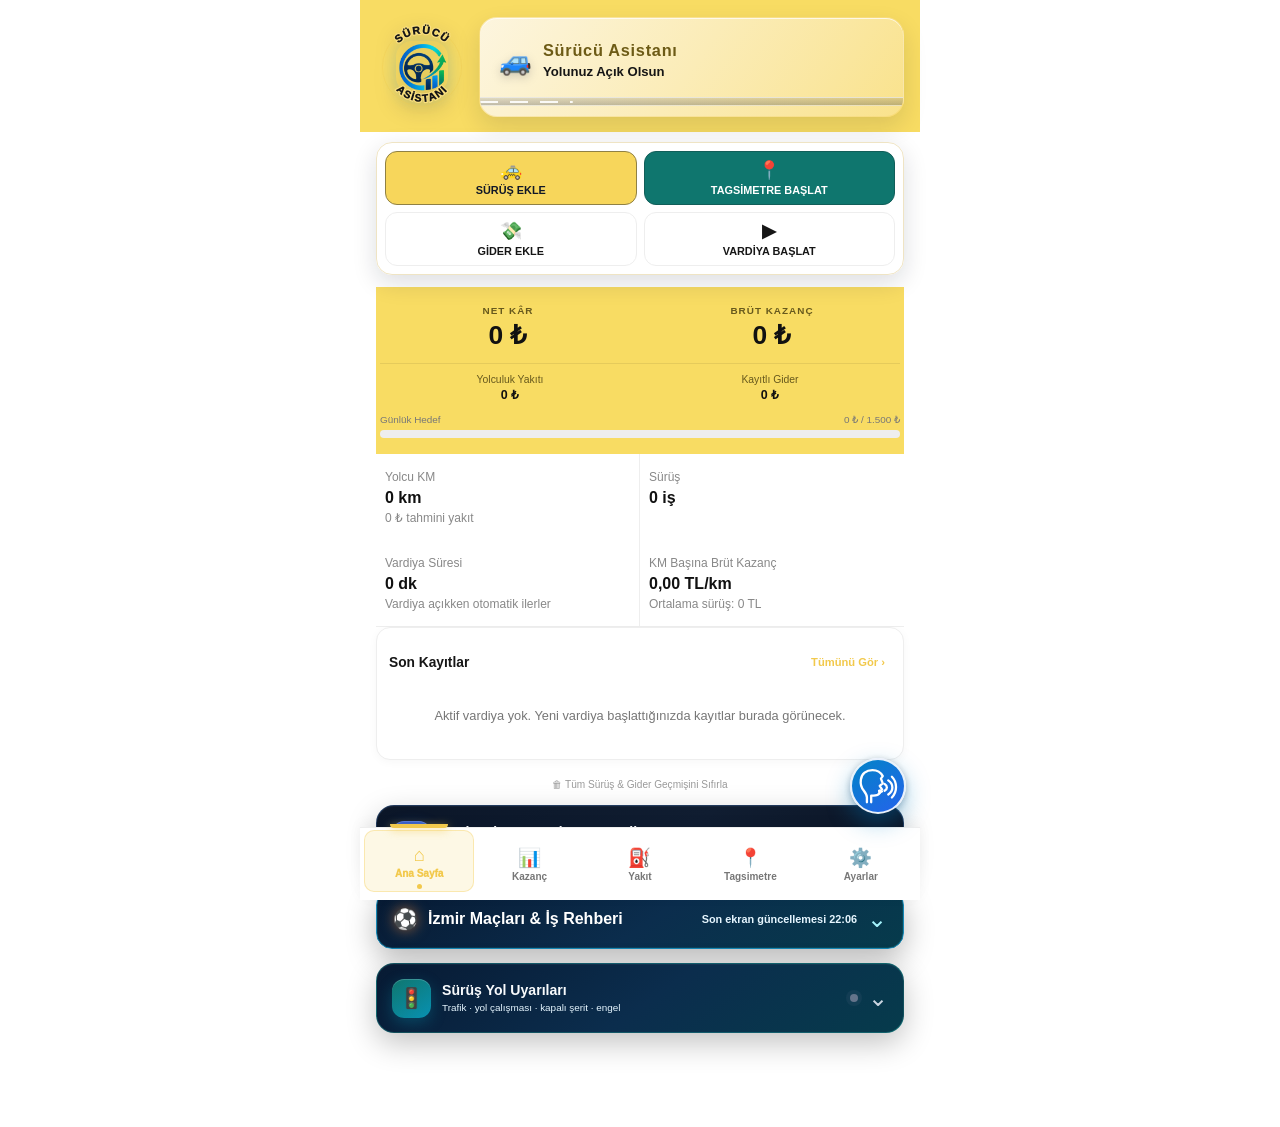
==== index.html @ 1411d975 "Rename surucu_asistani_v107_veri_sorumlusu_harun_uzteymur(3)-1-27.html to index.html" ====
<!DOCTYPE html>
<html lang="tr">
<head>
<!-- v112 Professional: belirgin sayfa göstergesi, kayan bilgi bandı ve öncelikli havalimanı bölümü. -->
<meta charset="UTF-8">
<meta name="viewport" content="width=device-width, initial-scale=1.0, viewport-fit=cover">
<meta name="apple-mobile-web-app-capable" content="yes">
<meta name="mobile-web-app-capable" content="yes">
<meta name="apple-mobile-web-app-status-bar-style" content="black-translucent">
<meta name="apple-mobile-web-app-title" content="Sürücü Asistanı Kazanç Yönetimi">
<meta name="theme-color" content="#07111f">
<meta name="description" content="Vardiya, sürüş, gider, yakıt, bakım ve GPS takibi için profesyonel Sürücü Asistanı.">
<link rel="manifest" href="[data-uri]">
<link rel="apple-touch-icon" href="[data-uri]">
<link rel="icon" type="image/png" href="[data-uri]">
<title>Sürücü Asistanı • Profesyonel Kazanç ve Vardiya Yönetimi</title>
<style>
:root{
  --bg:#07111f;--card:#101d2e;--card2:#142338;--line:#293a52;
  --text:#f8fafc;--muted:#91a2b8;--blue:#38bdf8;--green:#22c55e;
  --red:#ef4444;--yellow:#f59e0b;--nav-h:68px;
}
*{box-sizing:border-box;-webkit-tap-highlight-color:transparent}
html,body{margin:0;min-height:100%;background:var(--bg);color:var(--text);
font-family:-apple-system,BlinkMacSystemFont,"Segoe UI",Roboto,sans-serif}
body{padding-bottom:0}
button,input,select{font:inherit}
button{cursor:pointer}
.app{width:100%;max-width:560px;margin:auto;
padding:14px 13px calc(var(--nav-h) + env(safe-area-inset-bottom) + 28px)}
.topbar{display:flex;justify-content:space-between;align-items:center;margin-bottom:12px}
.eyebrow{font-size:.6rem;color:var(--blue);letter-spacing:1.7px;font-weight:900}
h1{font-size:1.35rem;margin:2px 0}
.topbar select{width:auto;background:var(--card);color:#fff;border:1px solid var(--line);
border-radius:9px;padding:8px;font-size:.76rem}
.profit-card{background:linear-gradient(145deg,#102d40,#102137);border:1px solid #28536c;
border-radius:20px;padding:18px;text-align:center}
.hero-row{display:grid;grid-template-columns:1fr 1fr;gap:8px}
.hero-item span{font-size:.62rem;color:#a4c7d9;font-weight:900;letter-spacing:1px;display:block}
.hero-item strong{display:block;font-size:1.65rem;margin:3px 0 12px}
.hero-item.kar strong{color:var(--green)}
.hero-item.brut strong{color:var(--blue)}
.profit-row{display:grid;grid-template-columns:repeat(2,1fr);border-top:1px solid #ffffff14;padding-top:10px}
.profit-row div{font-size:.65rem;color:var(--muted)}
.profit-row b{display:block;color:#fff;font-size:.78rem;margin-top:2px}
.stats{display:grid;grid-template-columns:1fr 1fr;gap:8px;margin:9px 0}
.stats>div{background:var(--card);border:1px solid var(--line);border-radius:13px;padding:12px}
.stats span{font-size:.67rem;color:var(--muted)}
.stats b{display:block;font-size:1rem;margin-top:3px}
.stats small{display:block;font-size:.62rem;color:var(--muted);margin-top:2px}
.stats .clickable{cursor:pointer}
.stats .clickable:active{background:#ffffff08}
.actions{display:grid;grid-template-columns:1.35fr 1fr;gap:8px;margin:10px 0}
.actions button{border:0;border-radius:14px;padding:15px;font-weight:950}
.main-action{background:var(--green);color:#031309;font-size:.97rem}
.second-action{background:#27364a;color:#fff}
.card,.history{background:var(--card);border:1px solid var(--line);border-radius:15px;padding:12px}
.section-head{display:flex;justify-content:space-between;align-items:center}
.section-head b{font-size:.86rem}
.about-link{display:block;width:100%;text-align:left;cursor:pointer}
.about-link span{display:block;font-size:.88rem;font-weight:800}
.about-link small{display:block;color:var(--muted);font-size:.68rem;margin-top:3px}
.about-card h3{font-size:.86rem;margin:16px 0 6px}
.about-card h3:first-child{margin-top:0}
.about-card p{font-size:.8rem;color:var(--muted);line-height:1.55;margin:0}
.about-quick-guide{margin:12px 0 4px;padding:13px;border:1px solid color-mix(in srgb,var(--blue) 30%,var(--line));border-radius:13px;background:color-mix(in srgb,var(--blue) 7%,var(--card))}
.about-quick-guide>b{display:block;margin-bottom:7px;color:var(--text);font-size:.84rem}
.about-quick-guide li b{color:var(--text)}
.about-quick-guide ol{margin:0;padding-left:20px;color:var(--muted);font-size:.78rem;line-height:1.55}
.about-quick-guide li+li{margin-top:5px}
.about-note{margin-top:8px!important;padding:9px 10px;border-left:4px solid var(--blue);border-radius:7px;background:color-mix(in srgb,var(--blue) 7%,var(--card2));color:var(--text)!important}
.about-footer{margin-top:18px;padding-top:14px;border-top:1px solid var(--line);text-align:center}
.about-footer p{font-size:.72rem;color:var(--muted)}
.about-footer b{color:var(--text)}
.section-head button{border:0;background:none;color:var(--blue);font-size:.7rem;font-weight:800}
.page-title{display:flex;align-items:center;gap:10px;margin:5px 0 13px}
.page-title small{font-size:.6rem;color:var(--blue);font-weight:900;letter-spacing:1.5px}
.page-title h2{margin:1px 0;font-size:1.35rem}
.back{width:40px;height:40px;border:1px solid var(--line);background:var(--card);
color:#fff;border-radius:11px;font-size:1.7rem;line-height:1}
label{display:block;color:var(--muted);font-size:.7rem;font-weight:800;margin-bottom:7px}
.mt{margin-top:13px}
input,select{width:100%;background:#091525;color:#fff;border:1px solid #40516a;
border-radius:11px;padding:13px;font-size:17px;outline:0}
input:focus,select:focus{border-color:var(--blue)}
input[readonly]{color:var(--muted);background:#0a1a2c}
.km-wrap{position:relative}
.km-wrap input{padding-right:48px}
.km-wrap span{position:absolute;right:14px;top:14px;color:var(--muted);font-weight:900}
.green-btn,.red-btn{width:100%;border:0;border-radius:12px;padding:14px;margin-top:14px;
font-weight:950;font-size:1rem}
.green-btn{background:var(--green);color:#031309}
.red-btn{background:var(--red);color:#fff}
.help{color:var(--muted);font-size:.67rem;line-height:1.4;text-align:center;margin-top:9px}
.fuel-grid{display:grid;grid-template-columns:1fr 1fr;gap:7px;margin-top:10px}
.fuel-grid>div{background:var(--card);border:1px solid var(--line);border-radius:12px;padding:11px}
.fuel-grid span{display:block;color:var(--muted);font-size:.64rem}
.fuel-grid b{display:block;margin-top:3px;font-size:1rem}
.fuel-grid .highlight{border-color:#27613f}
.fuel-grid .highlight b{color:var(--green)}
.item{display:flex;justify-content:space-between;gap:10px;padding:11px 3px;
border-bottom:1px solid var(--line);cursor:pointer}
.item:last-child{border-bottom:0}
.item:active{background:#ffffff08}
.item small{display:block;color:var(--muted);font-size:.65rem;margin-top:3px}
.right{text-align:right;white-space:nowrap}
.empty{text-align:center;color:var(--muted);padding:24px 4px;font-size:.8rem}
.scroll-list{max-height:52vh;overflow-y:auto;-webkit-overflow-scrolling:touch}
.bottom-nav{position:fixed;z-index:50;bottom:0;left:50%;transform:translateX(-50%);
width:min(560px,100%);display:grid;grid-template-columns:repeat(6,1fr);
background:#0b1626ee;backdrop-filter:blur(12px);border-top:1px solid var(--line);
padding:8px 4px calc(8px + env(safe-area-inset-bottom))}
.nav{border:0;background:none;color:#8192a8;border-radius:10px;padding:8px 1px;
font-size:1.15rem;font-weight:900;min-height:52px;display:flex;flex-direction:column;
align-items:center;justify-content:center;gap:2px}
.nav.active{color:var(--blue);background:#11283a}
.nav small{display:block;font-size:.56rem;font-weight:800;line-height:1.1;
white-space:nowrap}
.reset{display:block;margin:18px auto 0;border:0;background:none;color:#5d6e84;font-size:.63rem}
.hidden{display:none!important}.view{display:none}.view:not(.hidden){display:block}
.toast{position:fixed;z-index:100;left:50%;
bottom:calc(var(--nav-h) + env(safe-area-inset-bottom) + 14px);transform:translateX(-50%);
background:#17263a;color:#fff;border:1px solid #39506d;border-radius:10px;padding:10px 14px;
font-size:.75rem;box-shadow:0 8px 30px #0008;display:none}
@media(max-width:370px){.quick{grid-template-columns:repeat(3,1fr)}}
.overlay{position:fixed;inset:0;z-index:80;background:#000c;display:flex;
align-items:flex-end;justify-content:center}
.sheet{width:100%;max-width:560px;background:var(--card2);border-top:1px solid var(--line);
border-radius:20px 20px 0 0;padding:16px 16px calc(16px + env(safe-area-inset-bottom))}
.sheet-head{display:flex;justify-content:space-between;align-items:center;margin-bottom:12px}
.sheet-head b{font-size:.9rem}
.sheet-head button{border:0;background:none;color:var(--muted);font-size:1.4rem;line-height:1}
.sheet .row2{display:grid;grid-template-columns:1fr 1fr;gap:8px}
.delete-btn{width:100%;border:1px solid #5c2530;background:none;color:var(--red);
border-radius:12px;padding:12px;margin-top:10px;font-weight:800;font-size:.85rem}

.goal-wrap{margin-top:12px}
.goal-label{display:flex;justify-content:space-between;font-size:.62rem;color:#a4c7d9;margin-bottom:5px}
.goal-track{height:8px;border-radius:6px;background:#ffffff1a;overflow:hidden}
.goal-fill{height:100%;background:linear-gradient(90deg,#38bdf8,#22c55e);border-radius:6px;
transition:width .5s ease;width:0%}
.goal-fill.reached{background:linear-gradient(90deg,#22c55e,#4ade80)}

.live-badge{position:fixed;z-index:60;
bottom:calc(var(--nav-h) + env(safe-area-inset-bottom) + 14px);
right:max(12px, calc((100vw - 560px)/2 + 12px));
background:#11283a;border:1px solid #2c4a68;color:#fff;border-radius:999px;
padding:9px 14px;font-size:.72rem;font-weight:800;box-shadow:0 8px 24px #0007}
.live-panel{position:fixed;z-index:60;
bottom:calc(var(--nav-h) + env(safe-area-inset-bottom) + 58px);
right:max(12px, calc((100vw - 560px)/2 + 12px));
background:var(--card2);border:1px solid var(--line);border-radius:14px;
padding:12px 14px;width:188px;box-shadow:0 10px 30px #0009}
.live-panel-row{display:flex;justify-content:space-between;gap:8px;font-size:.68rem;
color:var(--muted);padding:4px 0}
.live-panel-row b{color:#fff;font-weight:800}

.popup-overlay{position:fixed;inset:0;z-index:95;background:#000c;display:flex;
align-items:center;justify-content:center;padding:24px}
.popup-card{background:var(--card2);border:1px solid var(--line);border-radius:18px;
padding:26px 22px;max-width:300px;width:100%;text-align:center;box-shadow:0 20px 50px #000a}
.popup-icon{font-size:2.2rem;margin-bottom:8px}
.popup-title{font-size:1rem;font-weight:900;margin-bottom:6px}
.popup-detail{font-size:.78rem;color:var(--muted);line-height:1.4}

.input-pair{display:grid;grid-template-columns:1fr 1fr;gap:8px}
.maint-table{width:100%;border-collapse:collapse;margin-top:8px;font-size:.8rem}
.maint-table th{color:var(--muted);font-weight:800;text-align:left;padding:8px 4px;
border-bottom:1px solid var(--line);font-size:.68rem}
.maint-table td{padding:11px 4px;border-bottom:1px solid #ffffff10}
.maint-table td:nth-child(2),.maint-table td:nth-child(3),.maint-table td:nth-child(4){
text-align:right;white-space:nowrap}
.maint-table tr.total td{font-weight:950;color:var(--green);border-top:1px solid var(--line);
border-bottom:0;padding-top:14px;font-size:.92rem}
.maint-summary{margin-top:14px;font-size:.95rem;line-height:2.1}
.maint-summary b{color:var(--green);font-size:1.15rem;font-weight:950}
.maint-highlight{background:#fff8d6;border:1px solid #e4c24a;border-radius:12px;
padding:12px 14px;margin-top:8px;display:flex;justify-content:space-between;
align-items:center;line-height:1.3;font-weight:850;color:#5a4700;box-shadow:0 2px 8px rgba(0,0,0,.08)}
.maint-highlight b{font-size:1.3rem;color:#7a5600}

.voice-btn{width:100%;border:1px solid var(--blue);background:#0d2338;color:var(--blue);
border-radius:14px;padding:18px;font-weight:900;font-size:1.05rem;letter-spacing:.3px;
display:flex;align-items:center;justify-content:center;gap:8px;touch-action:manipulation;
transition:background .2s,border-color .2s,color .2s}
.voice-btn.recording{background:#3b0f14;border-color:var(--red);color:var(--red);
animation:mic-pulse 1s infinite}
.voice-btn.unsupported{opacity:.55;border-color:var(--muted);color:var(--muted);
background:#141d2c}
.voice-btn:disabled{cursor:not-allowed}
@keyframes mic-pulse{0%,100%{opacity:1}50%{opacity:.5}}
.voice-status{margin-top:6px;font-size:.78rem;text-align:center;color:var(--muted);
min-height:16px}
.voice-status.err{color:var(--red)}
.voice-status.ok{color:var(--green)}
.voice-toggle{display:flex;align-items:center;gap:6px;margin-top:8px;font-size:.8rem;
color:var(--muted);user-select:none}
.voice-toggle input{width:16px;height:16px}
.history-date-row{display:flex;align-items:center;gap:10px;margin-bottom:10px}
.history-date-row input[type="date"]{flex:1;background:var(--card);border:1px solid var(--line);
color:var(--text);border-radius:10px;padding:10px;font-size:.85rem}
.link-btn{border:0;background:none;color:var(--blue);font-size:.78rem;font-weight:800;
white-space:nowrap}
.history-day-summary{display:flex;justify-content:space-between;background:var(--card);
border:1px solid var(--line);border-radius:12px;padding:10px 12px;margin-bottom:10px;font-size:.82rem}
.history-day-summary b{color:var(--green)}
.extra-fee-result{display:grid;grid-template-columns:1fr 1fr;gap:8px;margin-top:10px}
.extra-fee-result>div{background:#0d1b2b;border:1px solid var(--line);border-radius:10px;
padding:10px;text-align:center}
.extra-fee-result span{display:block;color:var(--muted);font-size:.68rem}
.extra-fee-result b{font-size:1.05rem;color:var(--green)}
.meter-card{background:linear-gradient(145deg,#102d40,#102137);border:1px solid #28536c;
border-radius:20px;padding:20px;text-align:center;margin-bottom:10px}
.meter-block{margin-bottom:16px}
.meter-block:last-child{margin-bottom:0;padding-top:14px;border-top:1px solid #ffffff14}
.meter-block span{font-size:.64rem;color:#a4c7d9;font-weight:900;letter-spacing:1.2px;display:block}
.meter-block b{display:inline-block;font-size:2.2rem;margin-top:5px;color:#fff;line-height:1}
.meter-block small{font-size:.72rem;color:var(--muted);font-weight:800;margin-left:4px}
.meter-block.fare b{color:#ffd43b;background:#17304a;border:2px solid #ffd43b;padding:7px 12px;border-radius:12px;font-size:2.6rem;line-height:1.05;text-shadow:0 1px 0 rgba(0,0,0,.25)}
.recent-card{overflow:hidden}
.recent-voice-wrap{display:flex;justify-content:center;align-items:center;padding:12px 0 8px}
.home-voice-fab{position:static;width:58px;height:58px;flex:0 0 58px;border-radius:50%;border:none;background:var(--blue);color:#111;font-size:1.5rem;display:flex;align-items:center;justify-content:center;box-shadow:0 5px 16px rgba(0,0,0,.18);z-index:1;touch-action:manipulation;animation:mic-fab-pulse 2.6s infinite}
#voiceText{width:100%;box-sizing:border-box;margin-top:10px}
#voiceText:focus{outline:2px solid rgba(56,189,248,.45);border-color:#38bdf8}


/* v29 sürüş odaklı kullanım */
.unit-pair{align-items:stretch}
.unit-input{position:relative;min-width:0}
.unit-input input{width:100%;box-sizing:border-box;padding-right:48px}
.unit-input span{
  position:absolute;right:11px;top:50%;transform:translateY(-50%);
  color:var(--muted);font-size:.78rem;font-weight:800;pointer-events:none
}
.unit-head{
  display:grid;grid-template-columns:1fr 1fr;gap:8px;
  margin:10px 0 -3px;color:var(--muted);font-size:.65rem;font-weight:800;
  letter-spacing:.04em;text-align:center
}
.ride-save{
  min-height:54px;font-size:1rem;
  box-shadow:0 8px 24px rgba(0,0,0,.28)
}
#voiceRideBtn{min-height:50px;font-size:.92rem}
#voiceText{font-size:.95rem}
.quick{grid-template-columns:repeat(4,1fr)!important}
.quick button{min-height:44px;font-weight:800}
.actions button{min-height:56px}
.drive-hint{text-align:center;color:var(--muted);font-size:.68rem;margin:2px 0 7px}
@media (max-width:380px){
  .quick{grid-template-columns:repeat(3,1fr)!important}
}

#voiceText{min-height:48px}
@media (max-height:600px){#voiceText{min-height:44px}}

/* v31 - Klavye açıkken gider kaydet butonunun görünür kalması */
.expense-form, .form-group, .expense-card, .expense-panel {
  scroll-margin-bottom: 150px;
}
.keyboard-safe-action{
  margin-top:8px;
}
@media (max-width:600px){
  input:focus, select:focus{
    scroll-margin-bottom:180px;
  }
  .keyboard-safe-action{
    min-height:52px;
    box-shadow:0 6px 18px rgba(0,0,0,.28);
  }
}


.ride-preview{
  display:grid;grid-template-columns:1fr 1fr;gap:7px;margin-top:12px
}
.ride-preview>div{
  background:#0c1b2b;border:1px solid var(--line);border-radius:11px;
  padding:9px 10px;min-width:0
}
.ride-preview span{display:block;color:var(--muted);font-size:.62rem;font-weight:800}
.ride-preview b{display:block;margin-top:3px;font-size:.95rem}
.ride-preview .highlight{grid-column:1/-1;border-color:#27613f;background:#0f2a1c}
.ride-preview .highlight b{color:var(--green);font-size:1rem}


.voice-btn{min-height:50px}
#voiceText{margin-top:7px;min-height:46px}


.target-mini{height:5px;background:#243244;border-radius:99px;overflow:hidden;margin-top:7px}
.target-mini i{display:block;height:100%;width:0;background:var(--green);border-radius:99px;transition:width .35s ease}
.ride-preview .highlight small{display:block;margin-top:4px;color:var(--muted);font-size:.62rem}


/* v34 sürücü odaklı */
#voiceRideBtn{margin-top:8px;min-height:52px}
#voiceText{margin-top:7px;min-height:46px}
.tracking-stats{display:grid;grid-template-columns:1fr 1fr;gap:8px;margin-bottom:12px}.tracking-stats>div,.chart-card{background:var(--card);border:1px solid var(--line);border-radius:12px;padding:12px}.tracking-stats span{display:block;color:var(--muted);font-size:.65rem}
.period-tabs{display:grid;grid-template-columns:repeat(4,1fr);gap:6px;margin-bottom:10px}.period{border:0;background:#26364a;color:#fff;padding:9px 4px;border-radius:8px;font-weight:800}.period.active{background:#0284c7}
.summary-grid{display:grid;grid-template-columns:1fr 1fr;gap:8px;margin:4px 0 12px}
.summary-grid .card span{font-size:.65rem;color:var(--muted);display:block}
.summary-grid .card b{display:block;font-size:1.05rem;margin-top:4px}
.summary-grid .card.full{grid-column:1 / -1;text-align:center;padding:16px}
.summary-grid .card.full b.profit{color:var(--green);font-size:1.5rem}
.shift-earnings-card{width:100%;text-align:left;border:1px solid #eee;background:#fff;border-radius:14px;padding:13px;margin:7px 0;cursor:pointer;box-shadow:0 2px 8px rgba(0,0,0,.035);font:inherit}.shift-earnings-card:active{transform:scale(.995);background:#fffbe7}.shift-card-head{display:flex;justify-content:space-between;gap:10px;align-items:flex-start}.shift-card-head b{display:block;font-size:.9rem;color:#111}.shift-card-head small{display:block;margin-top:4px;color:#777;font-size:.66rem}.shift-card-head strong{font-size:1rem;color:#111;white-space:nowrap}.shift-card-mini,.shift-card-bottom{display:flex;flex-wrap:wrap;gap:6px 12px;margin-top:10px;font-size:.65rem;color:#666}.shift-card-bottom{border-top:1px solid #eee;padding-top:8px}.shift-card-bottom span{font-weight:700}.shift-earnings-grid{display:grid;grid-template-columns:1fr 1fr;gap:7px;margin-top:12px}.shift-earnings-grid>div{background:#fafafa;border:1px solid #eee;border-radius:10px;padding:9px}.shift-earnings-grid span{display:block;color:#777;font-size:.62rem}.shift-earnings-grid b{display:block;margin-top:3px;font-size:.88rem}.shift-earnings-grid .net{grid-column:1/-1;text-align:center;background:#fffbe7;border-color:#ead36b}.shift-earnings-grid .net b{font-size:1.25rem}.earnings-detail-section{margin-top:12px;border-top:1px solid #eee}.earnings-detail-section summary{cursor:pointer;padding:11px 0;font-weight:850;display:flex;justify-content:space-between}.earnings-detail-section .item{padding:8px 0}.earnings-detail-section .item small{display:block;color:#777;font-size:.62rem;margin-top:3px}
.day-row{display:flex;justify-content:space-between;padding:9px 3px;
border-bottom:1px solid var(--line);font-size:.78rem}
.day-row:last-child{border-bottom:0}
.day-row span{color:var(--muted)}
.day-row b.pos{color:var(--green)}
.day-row b.neg{color:var(--red)}
.chart-title{display:flex;justify-content:space-between;margin-bottom:8px}.chart-title small{color:var(--muted);font-size:.68rem}
#earningsChart{width:100%;display:block}
.sos-card{background:#2a1013;border:1px solid #7f1d1d;border-radius:16px;padding:16px;text-align:center}.sos-card p{font-size:.78rem;color:var(--muted)}.sos-big{width:100%;border:0;border-radius:12px;background:#dc2626;color:#fff;font-weight:900;padding:16px;font-size:1rem}

/* v47 - sade para yonetimi arayuzu */
:root{--bg:#ffffff;--card:#ffffff;--card2:#ffffff;--line:#eeeeee;--text:#161616;--muted:#777;--blue:#f2c94c;--green:#111;--red:#d64545;--yellow:#f7d65b;--nav-h:74px}
html,body{background:#fff;color:var(--text)}
body{font-family:-apple-system,BlinkMacSystemFont,"Segoe UI",Roboto,Arial,sans-serif}
.app{max-width:560px;padding:0 0 calc(var(--nav-h) + env(safe-area-inset-bottom) + 20px);background:#fff;min-height:100vh}
.topbar{background:#f8dc63;padding:18px 18px 16px;margin:0;min-height:92px;align-items:flex-start}
.eyebrow{color:#6d5b16;font-size:.62rem;letter-spacing:1.2px}
h1{font-size:1.45rem;margin:3px 0 0;font-weight:800;color:#111}
.topbar select{background:rgba(255,255,255,.35);color:#222;border:1px solid rgba(0,0,0,.06);border-radius:12px;padding:9px 11px}
main,.view{padding:0 16px}
.profit-card{background:#f8dc63;border:0;border-radius:0;padding:18px 4px 16px;color:#111}
.hero-item span,.profit-row div{color:#67591d}.hero-item strong{color:#111!important}.profit-row{border-top:1px solid rgba(0,0,0,.08)}.profit-row b{color:#111}
.stats{gap:0;margin:0;border-bottom:1px solid var(--line)}.stats>div{background:#fff;border:0;border-radius:0;border-right:1px solid var(--line);padding:13px 9px}.stats>div:nth-child(2n){border-right:0}.stats span,.stats small{color:#888}.stats b{color:#111}
.drive-hint{display:none}
.actions{gap:10px}.actions button{border-radius:12px;min-height:52px}.main-action{background:#f6d34f;color:#111}.second-action{background:#f5f5f5;color:#222}
.card,.history{background:#fff;border:1px solid #eee;border-radius:14px;box-shadow:0 2px 10px rgba(0,0,0,.035)}
.shift-card{background:#fffbe7;border-color:#f0df91}.shift-card .section-head{gap:8px}
.page-title{padding-top:16px}.page-title small{color:#9a7f14}.back{background:#f7f7f7;color:#222;border:1px solid #e8e8e8}
label{color:#555}input,select{background:#fff;color:#111;border:1px solid #ddd;border-radius:11px}input:focus,select:focus{border-color:#d9b832}
input[readonly]{background:#f7f7f7;color:#777}
.green-btn{background:#f4d04d;color:#111}.red-btn{background:#222;color:#fff}
.fuel-grid>div{background:#fff;border:1px solid #eee}.fuel-grid .highlight{border-color:#ead36b;background:#fffbe8}.fuel-grid .highlight b{color:#111}
.item{border-bottom:1px solid #eee}.item:active{background:#fafafa}
.bottom-nav{width:min(560px,100%);background:#fff;border-top:1px solid #eee;box-shadow:0 -3px 14px rgba(0,0,0,.04);padding:5px 4px calc(5px + env(safe-area-inset-bottom));grid-template-columns:repeat(5,1fr)}
.nav{color:#777;min-height:62px;font-size:1.15rem}.nav.active{color:#111;background:transparent}.nav.active small{font-weight:900}.nav small{color:inherit}
.toast{background:#111;color:#fff;border:0;bottom:calc(var(--nav-h) + env(safe-area-inset-bottom) + 12px)}
.reset{color:#999}.goal-track{background:#eee}.goal-label{color:#777}.goal-fill,.goal-fill.reached{background:#111}
.overlay{background:rgba(0,0,0,.45)}.sheet{background:#fff;border-color:#eee}.delete-btn{border-color:#eee}


/* ============================================================
   KONUM VE PARK ÇÖZÜMLERİ
   ============================================================ */
.park-location-card{
  background:var(--card);
  border:1px solid var(--line);
  border-radius:14px;
  padding:12px;
  margin-top:10px;
}
.park-location-status{
  display:flex;
  align-items:center;
  gap:9px;
  padding:10px;
  border-radius:11px;
  background:var(--bg);
  border:1px solid var(--line);
  margin-top:10px;
}
.park-location-status .pin{font-size:1.45rem}
.park-location-status b{display:block}
.park-location-status small{color:var(--muted);display:block;margin-top:2px}
.park-actions{display:grid;grid-template-columns:1fr 1fr;gap:8px;margin-top:10px}
.park-timer{
  margin-top:10px;
  padding:13px;
  border-radius:13px;
  background:linear-gradient(135deg,rgba(255,214,70,.16),rgba(255,255,255,.03));
  border:1px solid var(--line);
  text-align:center;
}
.park-timer .label{color:var(--muted);font-size:.68rem;font-weight:800}
.park-timer .time{font-size:2rem;font-weight:950;letter-spacing:1px;margin:3px 0}
.park-timer.warning{border-color:#d89b00}
.park-timer.expired{border-color:#b83b3b;background:rgba(184,59,59,.08)}
.park-timer.expired .time{color:#c0392b}
.park-grid{display:grid;grid-template-columns:1fr 1fr;gap:8px}
@media(max-width:380px){.park-grid,.park-actions{grid-template-columns:1fr}}
/* v48 settings and personalization */
.settings-section{background:var(--card);border:1px solid var(--line);border-radius:14px;margin:10px 0;overflow:hidden;box-shadow:0 2px 10px rgba(0,0,0,.035)}
.settings-section>summary{list-style:none;cursor:pointer;padding:15px 14px;font-weight:850;display:flex;align-items:center;justify-content:space-between;font-size:.92rem}
.settings-section>summary::-webkit-details-marker{display:none}
.settings-section>summary span{font-size:1.35rem;line-height:1;transition:transform .2s}
.settings-section[open]>summary span{transform:rotate(90deg)}
.settings-body{padding:0 14px 15px;border-top:1px solid var(--line)}
.settings-body .help{margin-top:10px}
.settings-body textarea{width:100%;box-sizing:border-box;background:var(--card);color:var(--text);border:1px solid var(--line);border-radius:11px;padding:10px;resize:vertical;font:inherit}
.calculator{margin-top:12px}
.calc-display{width:100%;text-align:right;font-size:1.65rem;font-weight:900;padding:16px;background:#07111f;border-color:var(--line);color:#fff!important;-webkit-text-fill-color:#fff}
/* Hesap makinesi ekranı, tema içindeki input[readonly] kuralından etkilenmez. */
#calcDisplay,#calcDisplay[readonly]{background:#07111f!important;color:#fff!important;-webkit-text-fill-color:#fff!important;opacity:1!important;border-color:#38bdf8!important}
.calc-grid{display:grid;grid-template-columns:repeat(4,1fr);gap:7px;margin-top:8px}
.calc-grid button{border:1px solid #334155;background:#1a293d;color:#fff!important;-webkit-text-fill-color:#fff;border-radius:11px;padding:14px 8px;font-weight:900;font-size:1rem}
.calc-grid button:active{transform:scale(.97)}
.calc-grid .calc-zero{grid-column:span 2}
.calc-grid .calc-equals{background:#111;color:#fff!important;-webkit-text-fill-color:#fff}
.shift-end-sheet{max-width:560px}
.calc-result{margin-top:10px;padding:13px;border-radius:11px;background:#102137;color:#f8fafc;border:1px solid #28536c;font-weight:850}
.calc-result b{color:#fff}
.receipt-ocr{padding:12px;border:1px dashed var(--line);border-radius:12px;background:#ffffff08}
.receipt-ocr input[type="file"]{margin-top:7px;font-size:.78rem;padding:9px}
.receipt-ocr button{width:100%;margin-top:8px;border:1px solid var(--line);border-radius:11px;padding:11px;font-weight:900}
.share-grid{display:grid;grid-template-columns:1fr 1fr;gap:8px}
.share-btn{border:1px solid var(--line);background:#f7f7f7;color:var(--text);border-radius:11px;padding:13px;font-weight:850}
.reminder-due{border-color:#e5c94d;background:#fffbea}
.day-row-btn{width:100%;border:0;background:transparent;text-align:left;font:inherit;cursor:pointer}
.day-row-btn:active{background:#faf7e6}
.day-row-btn.selected{background:#111;border-radius:10px;color:#fff;margin:2px 0}
.day-row-btn.selected span,.day-row-btn.selected b.pos,.day-row-btn.selected b.neg{color:#fff!important}
.day-row-btn.selected b{color:#fff!important}
.font-small{font-size:14px}.font-large{font-size:18px}
body.theme-blue{--blue:#4f86ff;--yellow:#dce8ff}.theme-blue .topbar,.theme-blue .profit-card{background:#dce8ff}.theme-blue .main-action,.theme-blue .green-btn{background:#b9d0ff}
body.theme-green{--blue:#22c55e;--yellow:#dcfce7}.theme-green .topbar,.theme-green .profit-card{background:#dcfce7}.theme-green .main-action,.theme-green .green-btn{background:#bbf7d0}
body.theme-purple{--blue:#a855f7;--yellow:#f3e8ff}.theme-purple .topbar,.theme-purple .profit-card{background:#f3e8ff}.theme-purple .main-action,.theme-purple .green-btn{background:#e9d5ff}
body.theme-dark{--bg:#111827;--card:#182131;--card2:#1f2937;--line:#303b4d;--text:#f5f7fb;--muted:#aab3c2;--blue:#f4d04d;--green:#fff;--red:#ff6b6b;--yellow:#f4d04d;background:#111827;color:#f5f7fb}
.theme-dark .app,.theme-dark html,.theme-dark .card,.theme-dark .history,.theme-dark .settings-section,.theme-dark .settings-body,.theme-dark input,.theme-dark select,.theme-dark textarea{background:#111827;color:#f5f7fb}
.theme-dark .topbar,.theme-dark .profit-card{background:#2a2a1c;color:#fff}.theme-dark .stats>div{background:#111827}

#resetConfirmOverlay .popup-card{max-width:420px;width:calc(100% - 32px);text-align:center}
#resetConfirmOverlay .popup-card p{line-height:1.5;color:var(--muted);margin:10px 0 18px}
#resetConfirmOverlay .popup-card .actions{display:flex;gap:10px}
#resetConfirmOverlay .popup-card .actions button{flex:1}

.shift-live-card{margin-top:12px;background:#fafafa;border:1px solid #eee;border-radius:12px;padding:10px}.shift-live-card .sl-title{font-weight:850;margin-bottom:7px}.shift-live-grid{display:grid;grid-template-columns:1fr 1fr;gap:7px}.shift-live-grid div{background:#fff;border:1px solid #eee;border-radius:9px;padding:8px}.shift-live-grid span{display:block;color:#777;font-size:.62rem}.shift-live-grid b{display:block;margin-top:2px;font-size:.9rem}.shift-live-grid .sl-hour{grid-column:1/-1;text-align:center;background:#fffbe7;border-color:#ead36b}.shift-end-summary{margin-top:10px;padding:11px;border-radius:12px;background:#fafafa;border:1px solid #eee;text-align:left}.shift-end-summary .ses-title{font-weight:850;margin-bottom:8px}.shift-end-summary .ses-grid{display:grid;grid-template-columns:1fr 1fr;gap:6px}.shift-end-summary .ses-grid div{padding:7px 8px;border-radius:8px;background:#fff;border:1px solid #eee}.shift-end-summary span{display:block;color:#777;font-size:.6rem}.shift-end-summary b{display:block;margin-top:2px;font-size:.82rem}.shift-end-summary .ses-net{grid-column:1/-1;text-align:center;background:#fffbe7;border-color:#ead36b}.shift-end-summary .ses-net b{font-size:1.1rem}
</style>
<style id="v60-mic-fix">
/* Mikrofon: Ana Sayfa sekmesinin tam üstünde, sol tarafta yüzen buton.
   Son Kayıtlar başlığına taşmaması için alt menünün hemen üstünde tutulur. */
.home-voice-fab{
  position:fixed !important;
  left:max(30px, calc((100vw - min(560px, 100vw))/2 + 10vw)) !important;
  right:auto !important;
  bottom:calc(var(--nav-h) + env(safe-area-inset-bottom) + 8px) !important;
  top:auto !important;
  transform:translateX(-50%) !important;
  z-index:60 !important;
  /* Etiketlerin üstüne gelmemesi için sağdaki menüden biraz sola alınır. */
  width:58px !important;
  height:58px !important;
  border-radius:50% !important;
}
/* Tahmini yakıt maliyeti yolcu ve boş KM üzerinden hesaplanır; gerçek giderden ayrıdır. */

/* v62 - Yüzen mikrofon: sağda, Tagsimetre menüsünün tam üzerinde */
.recent-voice-wrap{
  display:block;
  height:0;
  padding:0;
  overflow:visible;
}
.home-voice-fab{
  position:fixed !important;
  left:66% !important;
  right:auto !important;
  bottom:calc(var(--nav-h) + env(safe-area-inset-bottom) + 10px) !important;
  top:auto !important;
  transform:translateX(-50%) !important;
  width:58px !important;
  height:58px !important;
  min-width:58px !important;
  min-height:58px !important;
  margin:0 !important;
  border-radius:50% !important;
  z-index:60 !important;
}
@media (max-width:380px){
  .home-voice-fab{
    width:54px !important;
    height:54px !important;
    min-width:54px !important;
    min-height:54px !important;
    bottom:calc(var(--nav-h) + env(safe-area-inset-bottom) + 8px) !important;
  }
}
</style>

<style id="v67-header-logo">
.topbar{
  display:flex;
  align-items:center;
  justify-content:space-between;
  gap:12px;
}
.topbar-brand{
  display:flex;
  align-items:center;
  gap:11px;
  min-width:0;
}
.topbar-logo{
  width:58px;
  height:58px;
  flex:0 0 58px;
  object-fit:cover;
  border-radius:16px;
  display:block;
  box-shadow:0 4px 18px rgba(0,140,255,.20);
}
.topbar-title{
  min-width:0;
}
.topbar-title .eyebrow{
  margin-bottom:2px;
}
.topbar-title h1{
  margin:0;
  line-height:1.15;
}
@media (max-width:520px){
  .topbar{gap:8px;}
  .topbar-logo{
    width:50px;
    height:50px;
    flex-basis:50px;
    border-radius:14px;
  }
  .topbar-title .eyebrow{font-size:10px;}
  .topbar-title h1{font-size:18px;}
}
</style>






<style id="slider-v82-css">
.slider-header-content{min-width:0;flex:1 1 auto;overflow:hidden}
.slider-row{display:flex;align-items:center;gap:9px;min-width:0}
.slider-icon{width:28px;min-width:28px;text-align:center;font-size:18px;transition:opacity .35s ease,transform .35s ease}
.slider-text{min-width:0;overflow:hidden}
.slider-title{margin:0 0 3px 0!important;line-height:1.1;font-size:16px!important;white-space:nowrap;overflow:hidden;text-overflow:ellipsis;transition:opacity .35s ease}
.slider-sub{font-size:.67rem;line-height:1.25;font-weight:700;white-space:nowrap;overflow:hidden;text-overflow:ellipsis;transition:opacity .35s ease}
.slider-italic{font-style:italic;font-weight:600}
@media(max-width:520px){
  .slider-row{gap:7px}
  .slider-icon{width:23px;min-width:23px;font-size:16px}
  .slider-title{font-size:15px!important}.slider-sub{font-size:.62rem}
}
</style>


<style id="live-izmir-guide-v85-css">
/* v90: İzmir Canlı Yoğunluk & İş Rehberi ana sayfada katlanabilir. */
.live-izmir-toggle{width:100%;border:0;cursor:pointer;text-align:left;display:flex;align-items:center;justify-content:space-between;gap:12px;padding:14px 16px;border-radius:16px;background:transparent;color:inherit;font:inherit}
.live-izmir-toggle-main,.live-izmir-toggle-right{display:flex;align-items:center;gap:10px;min-width:0}
.live-izmir-toggle-main span:last-child{font-weight:800}.live-izmir-toggle-icon{font-size:20px}.live-izmir-chevron{font-size:24px;line-height:1;transition:transform .2s ease}
.live-izmir-guide:not(.live-izmir-collapsed) .live-izmir-chevron{transform:rotate(180deg)}.live-izmir-content{padding:0 12px 12px}.live-izmir-guide.live-izmir-collapsed{padding-bottom:0}.live-izmir-guide.live-izmir-collapsed .live-izmir-toggle{min-height:58px}
@media (max-width:520px){.live-izmir-toggle{padding:13px 14px}.live-izmir-toggle-main span:last-child{font-size:14px}.live-izmir-clock{font-size:11px}}

/* v90: İzmir Canlı Yoğunluk & İş Rehberi ana sayfada katlanabilir yapıldı. */
.live-izmir-toggle{
  width:100%; border:0; cursor:pointer; text-align:left;
  display:flex; align-items:center; justify-content:space-between; gap:12px;
  padding:14px 16px; border-radius:16px;
  background:transparent; color:inherit; font:inherit;
}
.live-izmir-toggle-main,.live-izmir-toggle-right{display:flex;align-items:center;gap:10px;min-width:0}
.live-izmir-toggle-main span:last-child{font-weight:800}
.live-izmir-toggle-icon{font-size:20px}
.live-izmir-chevron{font-size:24px;line-height:1;transition:transform .2s ease}
.live-izmir-guide:not(.live-izmir-collapsed) .live-izmir-chevron{transform:rotate(180deg)}
.live-izmir-content{padding:0 12px 12px}
.live-izmir-guide.live-izmir-collapsed{padding-bottom:0}
.live-izmir-guide.live-izmir-collapsed .live-izmir-toggle{min-height:58px}
@media (max-width:520px){
  .live-izmir-toggle{padding:13px 14px}
  .live-izmir-toggle-main span:last-child{font-size:14px}
  .live-izmir-clock{font-size:11px}
}

/* ============================================================
   🔥 CANLI İZMİR YOĞUNLUK & İŞ REHBERİ
   ============================================================ */
.live-izmir-guide{
  margin-top:14px;
  background:#1f2937;
  border:1px solid #374151;
  border-radius:16px;
  overflow:hidden;
  box-shadow:0 8px 24px rgba(0,0,0,.16);
}
.live-izmir-head{
  display:flex;
  align-items:center;
  justify-content:space-between;
  gap:10px;
  padding:14px 14px 10px;
  border-bottom:1px solid #374151;
}
.live-izmir-title{
  font-size:1rem;
  font-weight:850;
  color:#fff;
}
.live-izmir-sub{
  margin-top:3px;
  font-size:.68rem;
  color:#9ca3af;
}
.live-izmir-clock{
  flex:none;
  font-size:.68rem;
  color:#9ca3af;
  font-variant-numeric:tabular-nums;
}
.live-izmir-list{
  display:grid;
  gap:9px;
  padding:10px;
}
.live-event{
  border:1px solid #374151;
  border-radius:13px;
  padding:11px;
  background:#111827;
}
.live-event.hot{
  border-color:#7f1d1d;
  box-shadow:0 0 0 1px rgba(239,68,68,.15);
}
.live-event.done{
  opacity:.58;
}
.live-event-top{
  display:flex;
  align-items:flex-start;
  justify-content:space-between;
  gap:8px;
}
.live-event-name{
  color:#fff;
  font-size:.82rem;
  font-weight:800;
  line-height:1.25;
}
.live-event-meta{
  margin-top:4px;
  color:#9ca3af;
  font-size:.67rem;
  line-height:1.35;
}
.live-badge{
  flex:none;
  padding:4px 7px;
  border-radius:999px;
  font-size:.58rem;
  font-weight:900;
  letter-spacing:.02em;
  white-space:nowrap;
}
.live-badge.hot{
  color:#fff;
  background:#dc2626;
  animation:liveIzmirPulse 1.1s infinite;
}
.live-badge.active{
  color:#052e16;
  background:#34d399;
  animation:liveIzmirPulse 1.2s infinite;
}
.live-badge.normal{
  color:#fef3c7;
  background:#92400e;
}
.live-badge.done{
  color:#d1d5db;
  background:#374151;
}
.live-event-tip{
  margin-top:9px;
  padding:8px 9px;
  border-radius:9px;
  background:#172033;
  border-left:3px solid #f59e0b;
  color:#fbbf24;
  font-size:.68rem;
  font-weight:700;
  line-height:1.4;
}
.live-event-countdown{
  margin-top:6px;
  color:#d1d5db;
  font-size:.68rem;
  font-weight:700;
}
.live-izmir-note{
  padding:0 12px 12px;
  color:#6b7280;
  font-size:.59rem;
  line-height:1.35;
}
.live-empty{
  padding:14px;
  text-align:center;
  color:#9ca3af;
  font-size:.72rem;
}
@keyframes liveIzmirPulse{
  0%,100%{opacity:1}
  50%{opacity:.55}
}

/* ==========================================================
   🚦 SÜRÜŞ YOL UYARILARI
   TomTom Traffic Incidents + GPS + Türkçe sesli uyarı
   ========================================================== */
.road-alert-card{
  margin-top:14px; background:#111827; border:1px solid #374151; border-radius:16px;
  overflow:hidden; box-shadow:0 8px 24px rgba(0,0,0,.16);
}
.road-alert-head{display:flex;align-items:center;justify-content:space-between;gap:10px;padding:13px 14px;border-bottom:1px solid #374151}
.road-alert-title{font-size:.95rem;font-weight:850;color:#fff}
.road-alert-sub{margin-top:3px;font-size:.67rem;color:#9ca3af;line-height:1.35}
.road-alert-status{padding:5px 8px;border-radius:999px;font-size:.6rem;font-weight:900;white-space:nowrap;background:#374151;color:#d1d5db}
.road-alert-status.on{background:#065f46;color:#d1fae5}
.road-alert-status.warn{background:#92400e;color:#fef3c7}
.road-alert-status.err{background:#991b1b;color:#fee2e2}
.road-alert-body{padding:10px 12px}
.road-alert-current{padding:10px;border-radius:11px;background:#172033;border-left:4px solid #f59e0b;color:#fbbf24;font-size:.72rem;font-weight:800;line-height:1.45}
.road-alert-current.critical{border-left-color:#ef4444;background:#3a1518;color:#fecaca}
.road-alert-current.normal{border-left-color:#34d399;color:#d1fae5}
.road-alert-grid{display:grid;grid-template-columns:1fr 1fr;gap:8px;margin-top:9px}
.road-alert-grid>div{padding:8px;border-radius:9px;background:#1f2937}
.road-alert-grid span{display:block;color:#9ca3af;font-size:.6rem}
.road-alert-grid b{display:block;margin-top:2px;color:#fff;font-size:.72rem}
.road-alert-actions{display:flex;gap:8px;margin-top:9px}
.road-alert-actions button{flex:1}
.road-alert-key{margin-top:9px}
.road-alert-key input{width:100%}
.road-alert-help{margin-top:7px;color:#6b7280;font-size:.59rem;line-height:1.4}
.road-alert-list{display:grid;gap:7px;margin-top:9px}
.road-alert-item{padding:8px 9px;border:1px solid #374151;border-radius:9px;background:#0f172a;font-size:.65rem;color:#d1d5db}
.road-alert-item b{color:#fff}

.live-airport-guide{
  margin-top:14px;
  background:#1f2937;
  border:1px solid #374151;
  border-radius:16px;
  overflow:hidden;
  box-shadow:0 8px 24px rgba(0,0,0,.16);
}
.live-airport-head{
  padding:14px 14px 10px;
  border-bottom:1px solid #374151;
}
.live-airport-body{
  padding:10px;
}
.live-airport-body .avionio-widget{
  border-radius:11px;
  overflow:hidden;
}
.live-airport-note{
  padding:0 12px 12px;
  color:#6b7280;
  font-size:.59rem;
  line-height:1.35;
}

/* ==========================================================
   ✈️ PROFESYONEL HAVALİMANI KARTI
   Katlanabilir + yüksek kontrast + canlı durum görünümü
   ========================================================== */
.live-airport-guide{
  margin-top:14px;
  background:linear-gradient(145deg,#0b1628 0%,#101d31 55%,#0b1424 100%);
  border:1px solid rgba(96,165,250,.24);
  border-radius:18px;
  overflow:hidden;
  box-shadow:0 10px 30px rgba(0,0,0,.22), inset 0 1px 0 rgba(255,255,255,.035);
}
.live-airport-toggle{
  width:100%; min-height:68px; border:0; cursor:pointer; text-align:left;
  display:flex; align-items:center; justify-content:space-between; gap:12px;
  padding:12px 15px; color:#f8fafc; font:inherit; background:transparent;
}
.live-airport-toggle:active{background:rgba(59,130,246,.08)}
.live-airport-toggle-main,.live-airport-toggle-right{display:flex;align-items:center;min-width:0}
.live-airport-toggle-main{gap:11px}
.live-airport-toggle-main>span:last-child{display:flex;flex-direction:column;min-width:0}
.live-airport-toggle-main b{font-size:.88rem;line-height:1.2;color:#f8fafc;white-space:nowrap;overflow:hidden;text-overflow:ellipsis}
.live-airport-toggle-main small{margin-top:3px;color:#94a3b8;font-size:.64rem;line-height:1.2}
.live-airport-toggle-icon{
  width:39px;height:39px;border-radius:12px;display:grid;place-items:center;flex:none;
  background:linear-gradient(145deg,#1d4ed8,#2563eb);
  box-shadow:0 5px 15px rgba(37,99,235,.28),inset 0 1px 0 rgba(255,255,255,.18);
  font-size:20px;
}
.live-airport-toggle-right{gap:10px}
.live-airport-chevron{font-size:24px;line-height:1;color:#cbd5e1;transition:transform .22s ease}
.live-airport-guide:not(.live-airport-collapsed) .live-airport-chevron{transform:rotate(180deg)}
.airport-live-dot{width:7px;height:7px;border-radius:50%;background:#22c55e;box-shadow:0 0 0 4px rgba(34,197,94,.12),0 0 12px rgba(34,197,94,.5);display:inline-block;animation:airportLivePulse 1.8s ease-in-out infinite}
.live-airport-content{border-top:1px solid rgba(148,163,184,.12)}
.live-airport-head{padding:14px 14px 12px;background:linear-gradient(180deg,rgba(30,64,175,.14),rgba(15,23,42,.08));border-bottom:1px solid rgba(148,163,184,.12)}
.airport-title-row{display:flex;align-items:center;gap:10px}
.airport-title-icon{width:34px;height:34px;border-radius:10px;display:grid;place-items:center;background:rgba(37,99,235,.16);border:1px solid rgba(96,165,250,.2);color:#93c5fd;font-size:17px;flex:none}
.live-airport-title{color:#f8fafc;font-size:.91rem;font-weight:900;line-height:1.2}
.live-airport-sub{margin-top:3px;color:#94a3b8;font-size:.65rem;line-height:1.25}
.airport-live-badge{margin-left:auto;display:inline-flex;align-items:center;gap:6px;padding:5px 8px;border-radius:999px;background:rgba(22,101,52,.24);border:1px solid rgba(34,197,94,.22);color:#bbf7d0;font-size:.57rem;font-weight:900;letter-spacing:.04em;white-space:nowrap}
.airport-info-strip{display:flex;gap:7px;flex-wrap:wrap;margin-top:11px}
.airport-info-strip span{padding:6px 8px;border-radius:8px;background:rgba(15,23,42,.72);border:1px solid rgba(148,163,184,.1);color:#cbd5e1;font-size:.59rem;font-weight:700}
.live-airport-body{padding:10px;background:#091321}
.live-airport-body .avionio-widget{border-radius:12px;overflow:hidden;background:#fff;box-shadow:0 8px 22px rgba(0,0,0,.24);border:1px solid rgba(148,163,184,.14)}
.live-airport-body iframe{display:block;background:#fff;min-height:480px}
.live-airport-note{display:flex;gap:7px;align-items:flex-start;padding:10px 13px 12px;color:#94a3b8;font-size:.59rem;line-height:1.4;background:#0b1424}
.airport-note-icon{flex:none;color:#60a5fa}
.live-airport-collapsed{padding-bottom:0}
@keyframes airportLivePulse{0%,100%{opacity:1;transform:scale(1)}50%{opacity:.55;transform:scale(.86)}}
@media(max-width:520px){
  .live-airport-toggle{min-height:64px;padding:11px 13px}
  .live-airport-toggle-main b{font-size:.82rem}
  .live-airport-toggle-icon{width:36px;height:36px;font-size:18px}
  .airport-live-badge{display:none}
  .airport-info-strip span{font-size:.56rem}
}

</style>


<style id="live-izmir-v93-readable-theme">
/* v93 — İzmir Canlı Yoğunluk: yüksek kontrastlı canlı tema */
.live-izmir-guide{
  background:linear-gradient(145deg,#071a33 0%,#0b2d4d 52%,#063b4c 100%) !important;
  border:1px solid #1687b5 !important;
  box-shadow:0 10px 30px rgba(0,0,0,.28),0 0 0 1px rgba(45,212,191,.10) inset !important;
  color:#f8fafc !important;
}
.live-izmir-toggle{color:#f8fafc !important;background:transparent !important;}
.live-izmir-toggle-main span:last-child{color:#ffffff !important;font-weight:850 !important;}
.live-izmir-toggle-icon{filter:drop-shadow(0 0 7px rgba(251,146,60,.55));}
.live-izmir-clock{color:#67e8f9 !important;font-weight:800 !important;text-shadow:0 0 8px rgba(34,211,238,.25);}
.live-izmir-chevron{color:#a5f3fc !important;}
.live-izmir-content{background:transparent !important;}
.live-izmir-head{border-bottom:1px solid rgba(103,232,249,.22) !important;}
.live-izmir-title{color:#ffffff !important;text-shadow:0 1px 8px rgba(0,0,0,.25);}
.live-izmir-sub{color:#bae6fd !important;}
.live-izmir-list{background:transparent !important;}
.live-event{
  background:linear-gradient(145deg,#102a46,#0b2036) !important;
  border:1px solid #23648a !important;
  box-shadow:0 5px 15px rgba(0,0,0,.18) !important;
  color:#f8fafc !important;
}
.live-event.hot{border-color:#fb7185 !important;box-shadow:0 0 0 1px rgba(251,113,133,.28),0 7px 18px rgba(0,0,0,.22) !important;}
.live-event-name{color:#ffffff !important;}
.live-event-meta{color:#c7e8f7 !important;}
.live-badge.hot{color:#ffffff !important;background:#e11d48 !important;}
.live-badge.active{color:#052e16 !important;background:#6ee7b7 !important;}
.live-badge.normal{color:#fff7ed !important;background:#f97316 !important;}
.live-badge.done{color:#e2e8f0 !important;background:#475569 !important;}
.live-event-tip{background:rgba(245,158,11,.13) !important;border-left-color:#fbbf24 !important;color:#fde68a !important;}
.live-event-countdown{color:#a5f3fc !important;}
.live-izmir-note{color:#bae6fd !important;}
.live-empty{color:#bae6fd !important;}
@media(max-width:520px){
  .live-izmir-guide{border-radius:15px !important;}
  .live-izmir-toggle-main span:last-child{font-size:14px !important;}
  .live-izmir-sub{font-size:.7rem !important;}
}
</style>
<style id="v94-mic-layout">
.shift-mic-row{display:flex;align-items:stretch;gap:10px;flex-wrap:nowrap;}
.shift-mic-row #startShiftBtn,.shift-mic-row #endShiftBtn{flex:1 1 auto;min-width:0;}
.home-voice-shift{flex:0 0 118px;min-height:48px;padding:10px 9px;border:1px solid rgba(56,189,248,.55);border-radius:13px;background:linear-gradient(135deg,#0284c7,#2563eb);color:#fff;font:inherit;font-weight:800;display:inline-flex;align-items:center;justify-content:center;gap:6px;box-shadow:0 5px 14px rgba(0,0,0,.18);cursor:pointer;touch-action:manipulation;}
.home-voice-shift:active{transform:scale(.98);}
.home-voice-shift span{white-space:nowrap;font-size:.78rem;}
@media(max-width:520px){.shift-mic-row{gap:8px;}.home-voice-shift{flex-basis:105px;padding-left:6px;padding-right:6px;}.home-voice-shift span{font-size:.72rem;}}
</style>
<style id="v95-road-alert-home">
.road-alert-home-card{
  margin-top:14px;
  background:linear-gradient(145deg,#071a33 0%,#0b2d4d 52%,#063b4c 100%);
  border:1px solid rgba(45,212,191,.28);
  border-radius:18px;
  overflow:hidden;
  box-shadow:0 10px 30px rgba(0,0,0,.24),inset 0 1px 0 rgba(255,255,255,.04);
}
.road-alert-toggle{
  width:100%;min-height:68px;border:0;cursor:pointer;text-align:left;
  display:flex;align-items:center;justify-content:space-between;gap:12px;
  padding:12px 15px;background:transparent;color:#f8fafc;font:inherit;
}
.road-alert-toggle:active{background:rgba(45,212,191,.07)}
.road-alert-toggle-main,.road-alert-toggle-right{display:flex;align-items:center;min-width:0}
.road-alert-toggle-main{gap:11px}
.road-alert-toggle-main>span:last-child{display:flex;flex-direction:column;min-width:0}
.road-alert-toggle-main b{font-size:.88rem;line-height:1.2;color:#f8fafc}
.road-alert-toggle-main small{margin-top:3px;color:#a5f3fc;font-size:.62rem;line-height:1.25}
.road-alert-toggle-icon{
  width:39px;height:39px;border-radius:12px;display:grid;place-items:center;flex:none;
  background:linear-gradient(145deg,#0f766e,#0891b2);
  box-shadow:0 5px 15px rgba(6,182,212,.25),inset 0 1px 0 rgba(255,255,255,.18);
  font-size:20px;
}
.road-alert-toggle-right{gap:10px}
.road-alert-chevron{font-size:24px;line-height:1;color:#cbd5e1;transition:transform .22s ease}
.road-alert-home-card:not(.road-alert-home-collapsed) .road-alert-chevron{transform:rotate(180deg)}
.road-alert-gps-dot{width:8px;height:8px;border-radius:50%;background:#64748b;box-shadow:0 0 0 4px rgba(100,116,139,.12);display:inline-block}
.road-alert-gps-dot.active{background:#22c55e;box-shadow:0 0 0 4px rgba(34,197,94,.12),0 0 12px rgba(34,197,94,.45)}
.road-alert-home-content{border-top:1px solid rgba(148,163,184,.12);padding:12px}
.road-alert-home-intro{padding:2px 2px 10px}
.road-alert-home-gps{
  display:flex;align-items:center;justify-content:space-between;gap:10px;
  padding:11px;border:1px solid rgba(96,165,250,.22);border-radius:13px;
  background:rgba(15,23,42,.45);margin-bottom:10px;
}
.road-alert-home-gps>div{min-width:0;display:flex;flex-direction:column}
.road-alert-home-gps b{color:#f8fafc;font-size:.78rem}
.road-alert-home-gps small{margin-top:3px;color:#bae6fd;font-size:.59rem;line-height:1.3}
#roadAlertGpsToggle{min-width:148px;padding:10px 12px;font-size:.72rem}
@media(max-width:520px){
  .road-alert-toggle{min-height:64px;padding:11px 13px}
  .road-alert-toggle-main b{font-size:.82rem}
  .road-alert-toggle-icon{width:36px;height:36px;font-size:18px}
  .road-alert-home-gps{align-items:stretch;flex-direction:column}
  #roadAlertGpsToggle{width:100%;min-width:0}
}
</style>

<style id="v97-tomtom-api-ui">
.road-alert-key-actions{display:flex;gap:8px;margin-top:8px}
.road-alert-key-actions button{flex:1;min-width:0}
.tomtom-key-status{margin-top:7px;padding:7px 9px;border-radius:9px;background:#0f172a;color:#cbd5e1;font-size:.61rem;line-height:1.35}
.tomtom-key-link{
  display:flex;
  align-items:center;
  justify-content:center;
  margin-top:9px;
  min-height:38px;
  padding:8px 12px;
  border:1px solid rgba(125,211,252,.55);
  border-radius:10px;
  background:linear-gradient(135deg,#0ea5e9,#2563eb);
  color:#ffffff !important;
  font-size:.68rem;
  font-weight:800;
  text-decoration:none !important;
  box-shadow:0 5px 14px rgba(0,0,0,.18);
}
.tomtom-key-link:hover{
  background:linear-gradient(135deg,#38bdf8,#3b82f6);
  text-decoration:none !important;
}
@media(max-width:520px){.road-alert-key-actions{flex-direction:column}}
</style>
<style id="v104-shift-earnings-effects">
.shift-earnings-card{position:relative;overflow:hidden;border:1px solid #e5e7eb;background:#fff;color:#111;transition:transform .22s ease,box-shadow .22s ease,border-color .22s ease}
.shift-earnings-card::before{content:"";position:absolute;left:0;top:0;bottom:0;width:5px;background:#f2c94c}
.shift-earnings-card:nth-child(4n+2)::before{background:#38bdf8}
.shift-earnings-card:nth-child(4n+3)::before{background:#22c55e}
.shift-earnings-card:nth-child(4n+4)::before{background:#a78bfa}
.shift-earnings-card:hover{transform:translateY(-2px);box-shadow:0 7px 18px rgba(0,0,0,.10)}
.shift-earnings-card:active{transform:scale(.985)}
.shift-earnings-card .shift-card-head b,.shift-earnings-card .shift-card-head strong{color:#111}
.shift-earnings-card .shift-card-head small,.shift-earnings-card .shift-card-mini,.shift-earnings-card .shift-card-bottom{color:#555}
.shift-earnings-card .shift-card-bottom{border-top-color:#e5e7eb}
.shift-open-icon{display:inline-flex;align-items:center;justify-content:center;width:26px;height:26px;margin-left:6px;border-radius:50%;background:#f4d04d;color:#111;font-size:.78rem;font-weight:900;transition:transform .25s ease}
.shift-earnings-card:nth-child(4n+2) .shift-open-icon{background:#38bdf8}
.shift-earnings-card:nth-child(4n+3) .shift-open-icon{background:#86efac}
.shift-earnings-card:nth-child(4n+4) .shift-open-icon{background:#c4b5fd}
.shift-earnings-card.is-open .shift-open-icon{transform:rotate(180deg)}
.earnings-shift-overlay{z-index:90;padding:0;background:rgba(2,6,23,.78);backdrop-filter:blur(3px);-webkit-backdrop-filter:blur(3px)}
.earnings-shift-sheet{box-sizing:border-box;width:100%;max-width:560px;height:88vh;max-height:calc(100vh - 20px);height:min(88dvh,820px);max-height:calc(100dvh - 20px);padding:0!important;border-radius:22px 22px 0 0;overflow:hidden;display:flex;flex-direction:column;background:var(--card);box-shadow:0 -18px 55px rgba(0,0,0,.32);animation:earningsSheetIn .28s cubic-bezier(.2,.8,.2,1) both}
.earnings-shift-modal-head{position:relative;display:flex;align-items:center;justify-content:space-between;flex:0 0 auto;min-height:62px;padding:12px 14px 10px;border-bottom:1px solid var(--line);background:var(--card);z-index:2}
.earnings-shift-drag-area{display:flex;flex-direction:column;gap:5px;flex:1;align-items:flex-start;justify-content:center;touch-action:none;user-select:none}
.earnings-shift-handle{width:44px;height:5px;border-radius:99px;background:#aab2bf;align-self:center;margin-right:-44px}
.earnings-shift-drag-area b{font-size:.82rem;letter-spacing:.04em}
#earningsShiftOverlayClose{width:44px;height:44px;flex:0 0 44px;border:0;border-radius:50%;background:#eef1f5;color:#111;font-size:1.15rem;font-weight:900}
#earningsShiftDetail{display:block!important;flex:1 1 auto;min-height:0;overflow-y:auto;overscroll-behavior:contain;-webkit-overflow-scrolling:touch;padding:12px 15px calc(22px + env(safe-area-inset-bottom));transform:none;will-change:auto}
body.earnings-detail-open{overflow:hidden}
.earnings-shift-overlay.is-closing{animation:earningsOverlayOut .22s ease both}
.earnings-shift-overlay.is-closing .earnings-shift-sheet{animation:earningsSheetOut .22s ease both}
@keyframes earningsSheetIn{from{opacity:.7;transform:translateY(100%)}to{opacity:1;transform:translateY(0)}}
@keyframes earningsSheetOut{from{opacity:1;transform:translateY(0)}to{opacity:.7;transform:translateY(100%)}}
@keyframes earningsOverlayOut{from{background:rgba(2,6,23,.78)}to{background:rgba(2,6,23,0)}}
.shift-detail-header{background:#fffbe7;border:1px solid #f0df91;border-radius:12px;padding:10px 12px;margin-bottom:9px}
.shift-detail-header .section-head b{color:#111}.shift-detail-header .help{color:#555}
body.theme-dark .earnings-shift-modal-head,body.theme-dark .earnings-shift-sheet{background:#111827;color:#f8fafc}
body.theme-dark #earningsShiftOverlayClose{background:#263244;color:#f8fafc}
@media(min-width:700px){.earnings-shift-overlay{align-items:center;padding:18px}.earnings-shift-sheet{border-radius:22px;height:min(88dvh,820px)}}
@media (prefers-reduced-motion:reduce){.shift-earnings-card,.earnings-shift-overlay,.earnings-shift-sheet,.shift-open-icon{transition:none!important;animation:none!important}}
</style>
<style id="v108-professional-ui">
.sr-only{position:absolute!important;width:1px!important;height:1px!important;padding:0!important;margin:-1px!important;overflow:hidden!important;clip:rect(0,0,0,0)!important;white-space:nowrap!important;border:0!important}
button,a,input,select,textarea{touch-action:manipulation}
button:focus-visible,a:focus-visible,input:focus-visible,select:focus-visible,textarea:focus-visible,[tabindex]:focus-visible{outline:3px solid #38bdf8!important;outline-offset:2px!important}
.back,.sheet-head button,#closeEarningsShift,.link-btn,.section-head button{min-width:44px;min-height:44px}
.main-action,.second-action,.secondary-action,.green-btn,.red-btn,.delete-btn,.sos-big{min-height:48px}
.help,.item small,.stats small,.stats span,.fuel-grid span,.road-alert-help,.road-alert-home-gps small,.live-airport-note,.airport-info-strip span{font-size:max(.72rem,12px);line-height:1.5}
label{font-size:max(.76rem,12px)}
input,select,textarea{font-size:16px;min-height:46px}
.nav small{font-size:max(.62rem,10px)}
.drive-hint{font-size:max(.72rem,12px)}
.history-filter-row{display:grid;grid-template-columns:minmax(110px,.75fr) minmax(160px,1.25fr);align-items:center;gap:10px;margin:10px 0 12px}
.history-filter-row label{margin:0}.history-filter-row select{width:100%}
.backup-actions{display:grid;grid-template-columns:1fr 1fr;gap:8px;margin-top:12px}
.table-scroll{max-width:100%;overflow-x:auto;-webkit-overflow-scrolling:touch;border-radius:12px}
.table-scroll .maint-table{min-width:480px}
#roadAlertStatus{display:inline-flex;margin:8px 0;align-items:center;justify-content:center;min-height:30px}
.slider-icon{display:inline-flex;align-items:center;justify-content:center;font-style:normal}
.chart-card{overflow:hidden}#earningsChart{display:block;width:100%;max-width:100%}
.danger-inline{width:100%;margin-top:10px;border:1px solid #ef4444;background:#fee2e2;color:#991b1b;border-radius:11px;padding:11px;font-weight:850}
.data-note{padding:9px 11px;border-radius:10px;background:#eff6ff;color:#1e3a8a;border:1px solid #bfdbfe;margin:9px 0;font-size:.78rem;line-height:1.45}

body.theme-dark .topbar,body.theme-dark .profit-card{background:#182131;color:#f8fafc}
body.theme-dark .hero-item span,body.theme-dark .profit-row div,body.theme-dark .goal-label{color:#cbd5e1}
body.theme-dark .hero-item strong,body.theme-dark .profit-row b,body.theme-dark .stats b,body.theme-dark .stats span,body.theme-dark .stats small{color:#f8fafc!important}
body.theme-dark .stats>div,body.theme-dark .shift-live-card,body.theme-dark .shift-live-grid div,body.theme-dark .shift-end-summary,body.theme-dark .shift-end-summary .ses-grid div,body.theme-dark .shift-earnings-card,body.theme-dark .shift-detail-header,body.theme-dark .shift-earnings-grid>div,body.theme-dark .sheet,body.theme-dark .popup-card{background:#182131;color:#f8fafc;border-color:#334155}
body.theme-dark .shift-card-head b,body.theme-dark .shift-card-head strong,body.theme-dark .shift-card-head small,body.theme-dark .shift-card-mini,body.theme-dark .shift-card-bottom,body.theme-dark .shift-detail-header .section-head b,body.theme-dark .shift-detail-header .help,body.theme-dark .shift-earnings-grid span,body.theme-dark .shift-earnings-grid b,body.theme-dark .shift-live-grid span,body.theme-dark .shift-live-grid b,body.theme-dark .shift-end-summary span,body.theme-dark .shift-end-summary b{color:#f8fafc!important}
body.theme-dark .shift-earnings-grid .net,body.theme-dark .shift-live-grid .sl-hour,body.theme-dark .shift-end-summary .ses-net{background:#2a2a1c;border-color:#665c25}
body.theme-dark input,body.theme-dark select,body.theme-dark textarea{background:#0f172a!important;color:#f8fafc!important;border-color:#475569!important}
body.theme-dark .history-filter-row label,body.theme-dark label,body.theme-dark .help{color:#cbd5e1}
body.theme-dark .danger-inline{background:#3f1218;color:#fecaca;border-color:#991b1b}
body.theme-dark .data-note{background:#172554;color:#dbeafe;border-color:#1e40af}
.offline-banner{margin:8px 14px 0;padding:9px 12px;border-radius:10px;background:#fff7d6;color:#6b4f00;border:1px solid #e7c84d;font-size:12px;font-weight:800;text-align:center}
body.theme-dark .offline-banner{background:#3b2f0a;color:#fde68a;border-color:#a16207}

@media(max-width:420px){
  .history-filter-row,.backup-actions{grid-template-columns:1fr}
  .history-filter-row{gap:4px}
  .summary-grid,.fuel-grid{gap:7px}
  .sheet{max-height:92vh;overflow-y:auto}
}
@media(max-width:340px){
  .stats{grid-template-columns:1fr 1fr}
  .stats>div{padding:11px 7px}
  .nav{padding-left:2px;padding-right:2px}
  .nav small{font-size:9px}
}
@media(prefers-reduced-motion:reduce){
  *,*::before,*::after{animation-duration:.01ms!important;animation-iteration-count:1!important;transition-duration:.01ms!important;scroll-behavior:auto!important}
}
</style>
<style id="v109-driving-automation-contrast">
/* Koyu bilgi kartlarında mavi/camgöbeği metin yerine açık, yüksek kontrastlı tonlar. */
.live-izmir-clock,.live-izmir-sub,.live-event-meta,.live-event-countdown,.live-izmir-note,.live-empty,
.road-alert-toggle-main small,.road-alert-home-gps small,.live-airport-toggle-main small,.live-airport-sub,
.live-airport-note,.airport-note-icon{color:#e6f6ff!important;text-shadow:none!important}
.live-izmir-guide,.road-alert-home-card,.live-airport-guide{color:#f8fafc!important}
.fixture-official-link{color:#ffffff!important;text-decoration:underline;text-decoration-thickness:2px;text-underline-offset:3px}
.road-alert-help{color:#dbeafe!important}
body.theme-dark{--blue:#facc15}
body.theme-dark a:not(.tomtom-key-link):not(.fixture-official-link),body.theme-dark .link-btn,
body.theme-dark .section-head button,body.theme-dark .page-title small{color:#fde047!important}

.automation-status{padding:10px 12px;border-radius:11px;background:#f8fafc;border:1px solid #dbe4ef;color:#334155;font-size:.72rem;line-height:1.45}
.automation-status b{color:#111827}
.inactivity-card{border:2px solid #f59e0b;background:#fff7ed;color:#431407}
.inactivity-card .help{color:#7c2d12!important;text-align:left}
.inactivity-actions{display:grid;grid-template-columns:1fr 1fr;gap:8px;margin-top:10px}
.moving-safety-banner{position:fixed;left:12px;right:12px;top:calc(env(safe-area-inset-top) + 8px);z-index:120;max-width:536px;margin:auto;padding:11px 14px;border-radius:13px;background:#111827;color:#fff;border:2px solid #fde047;box-shadow:0 8px 28px rgba(0,0,0,.4);font-weight:850;font-size:.75rem;text-align:center}
body.vehicle-moving input:not([readonly]),body.vehicle-moving select,body.vehicle-moving textarea{scroll-margin-top:78px}
body.theme-dark .automation-status{background:#182131;border-color:#475569;color:#e2e8f0}
body.theme-dark .automation-status b{color:#fff}
body.theme-dark .inactivity-card{background:#3b2f0a;color:#fff7ed;border-color:#fbbf24}
body.theme-dark .inactivity-card .help{color:#fef3c7!important}
@media(max-width:520px){.inactivity-actions{grid-template-columns:1fr}.moving-safety-banner{font-size:.7rem}}
</style>
<style id="v110-swipe-fuel-controls">
.app{touch-action:pan-y}
main.page-enter-left,.view.page-enter-left,main.page-enter-right,.view.page-enter-right{animation:pageQuickFade .1s ease-out}
@keyframes pageQuickFade{from{opacity:.8}to{opacity:1}}
.fuel-mode-group{display:grid;grid-template-columns:1fr;gap:8px;margin-top:7px}
.fuel-mode-option{position:relative;display:block;margin:0;cursor:pointer}
.fuel-mode-option input{position:absolute;opacity:0;pointer-events:none}
.fuel-mode-option span{display:flex;align-items:center;gap:10px;min-height:48px;padding:11px 13px;border-radius:12px;border:2px solid var(--line);background:var(--card);color:var(--text);font-size:.76rem;font-weight:850;transition:.15s ease}
.fuel-mode-option span::before{content:"";width:17px;height:17px;flex:0 0 17px;border-radius:50%;border:2px solid #94a3b8;background:transparent}
.fuel-mode-option input:checked+span{background:#12351f;border-color:#22c55e;color:#f0fdf4;box-shadow:0 0 0 2px rgba(34,197,94,.12)}
.fuel-mode-option input:checked+span::before{border-color:#86efac;background:#22c55e;box-shadow:inset 0 0 0 4px #12351f}
.fuel-toggle-option{display:flex!important;align-items:center;gap:9px;min-height:46px;padding:10px 12px!important;border:2px solid var(--line)!important;border-radius:12px!important;background:var(--card)!important;color:var(--text)!important;cursor:pointer}
.fuel-toggle-option:has(input:checked){background:#172f49!important;border-color:#38bdf8!important;color:#f0f9ff!important;box-shadow:0 0 0 2px rgba(56,189,248,.12)}
.fuel-toggle-option input{width:20px;height:20px;flex:0 0 20px;accent-color:#22c55e}
.fuel-methods{margin-top:8px;padding:10px;border-radius:12px;border:1px solid var(--line);background:rgba(15,23,42,.04)}
.fuel-methods-title{margin:0 0 8px;color:var(--muted);font-size:.7rem;font-weight:850}
body.theme-dark .fuel-methods{background:rgba(255,255,255,.035)}
.fuel-setting-feedback{padding:9px 11px;border-radius:10px;background:#eff6ff;border:1px solid #bfdbfe;color:#1e3a8a;font-size:.7rem;font-weight:750;text-align:left}
body.theme-dark .fuel-setting-feedback{background:#172554;border-color:#3b82f6;color:#dbeafe}
.fuel-accounting-status{display:flex;flex-direction:column;gap:4px;margin-top:10px;padding:11px 12px;border-radius:12px;border:1px solid var(--line);font-size:.72rem;line-height:1.45}
.fuel-accounting-status b{font-size:.78rem}
.fuel-accounting-status span{color:var(--muted)}
.fuel-accounting-status.temporary{background:#fff8dc;border-color:#e3bd38;color:#6b4f00}
.fuel-accounting-status.temporary span{color:#765f19}
.fuel-accounting-status.final{background:#ecfdf3;border-color:#57b87b;color:#14532d}
.fuel-accounting-status.final span{color:#287044}
.fuel-accounting-status.neutral{background:var(--card2)}
body.theme-dark .fuel-accounting-status.temporary{background:#3b2f0b;border-color:#ca9f25;color:#ffe58a}
body.theme-dark .fuel-accounting-status.temporary span{color:#f3d873}
body.theme-dark .fuel-accounting-status.final{background:#0d3020;border-color:#31875a;color:#a7f3c7}
body.theme-dark .fuel-accounting-status.final span{color:#8ad9aa}
#fuelView .fuel-center-section{border-color:color-mix(in srgb,var(--blue) 34%,var(--line));box-shadow:0 5px 18px rgba(0,0,0,.055)}
#fuelView .fuel-center-section>summary{background:color-mix(in srgb,var(--yellow) 22%,var(--card));font-size:.9rem}
#fuelView .fuel-center-section[open]>summary{border-bottom:1px solid var(--line)}
#fuelView .fuel-center-section .settings-body{padding-top:2px}
#fuelView .fuel-formula-card{margin-bottom:12px;background:color-mix(in srgb,var(--blue) 7%,var(--card))}
#fuelView .fuel-toggle-option{min-height:52px;font-size:.82rem;font-weight:850}
@supports not (background:color-mix(in srgb,#000,#fff)){
  #fuelView .fuel-center-section>summary{background:var(--card2)}
  #fuelView .fuel-formula-card{background:var(--card)}
}
.earnings-net-hero{margin:10px 0 12px;padding:18px;border-radius:18px;background:linear-gradient(135deg,#12351f,#166534);color:#fff;box-shadow:0 10px 25px rgba(22,101,52,.22)}
.earnings-net-hero span{display:block;font-size:.72rem;font-weight:850;letter-spacing:.08em}.earnings-net-hero b{display:block;margin-top:5px;font-size:2rem;color:#fff!important}
.earnings-goal-card{margin-bottom:12px}.goal-setting-grid{display:grid;grid-template-columns:1fr 1fr;gap:9px}.goal-setting-grid .full{grid-column:1/-1}
.maintenance-deduct-choice{display:flex!important;align-items:center;gap:11px;margin:12px 0!important;padding:14px!important;border:2px solid #f59e0b!important;border-radius:13px!important;background:#fffbeb!important;color:#78350f!important;font-size:.9rem!important;font-weight:900!important;line-height:1.35;box-shadow:0 0 0 3px rgba(245,158,11,.1)}
.maintenance-deduct-choice input{width:22px;height:22px;flex:0 0 22px;accent-color:#d97706}
.maintenance-deduct-choice:has(input:checked){background:#12351f!important;border-color:#22c55e!important;color:#f0fdf4!important}
body.theme-dark .maintenance-deduct-choice{background:#3b2f0a!important;color:#fef3c7!important;border-color:#fbbf24!important}
body.theme-dark .maintenance-deduct-choice:has(input:checked){background:#12351f!important;color:#f0fdf4!important;border-color:#4ade80!important}
.ride-gps-panel{margin-top:12px;padding:14px;border:2px solid #38bdf8;border-radius:14px;background:#eff6ff;color:#0c4a6e;text-align:center}
.ride-gps-panel b{display:block;font-size:1rem}.ride-gps-panel strong{display:block;margin:7px 0;font-size:1.9rem;font-variant-numeric:tabular-nums;color:#075985}.ride-gps-panel small{display:block;line-height:1.4;font-weight:750}
body.theme-dark .ride-gps-panel{background:#082f49;color:#e0f2fe;border-color:#38bdf8}body.theme-dark .ride-gps-panel strong{color:#7dd3fc}
.goal-advice{margin-top:10px;padding:11px 12px;border-radius:11px;background:#eff6ff;border:1px solid #bfdbfe;color:#1e3a8a;font-size:.74rem;font-weight:800;line-height:1.45}
body.theme-dark .goal-advice{background:#172554;border-color:#3b82f6;color:#dbeafe}
@media(max-width:420px){.goal-setting-grid{grid-template-columns:1fr}.goal-setting-grid .full{grid-column:auto}}
@media(prefers-reduced-motion:reduce){.view.page-enter-left,.view.page-enter-right{animation:none}}
</style>
<style id="v111-navigation-meter-appearance">
/* Taksimetre temel değerleri sürüş sırasında tek bakışta okunacak büyüklükte. */
#trackingView .meter-card{padding:20px 17px}
#trackingView .meter-block span{font-size:.82rem;letter-spacing:1.5px;color:#e0f2fe}
#trackingView .meter-block b{font-size:3rem;font-variant-numeric:tabular-nums}
#trackingView .meter-block small{font-size:1rem;color:#e2e8f0}
#trackingView .meter-block.fare b{font-size:3.15rem}
#trackingView .tracking-stats>div{padding:15px}
#trackingView .tracking-stats span{font-size:.8rem;font-weight:850;color:var(--muted)}
#trackingView .tracking-stats b{display:block;margin-top:5px;font-size:1.25rem;color:var(--text)}
body.theme-orange{--blue:#ea580c;--yellow:#ffedd5}.theme-orange .topbar,.theme-orange .profit-card{background:#ffedd5}.theme-orange .main-action,.theme-orange .green-btn{background:#fb923c}
body.theme-teal{--blue:#0f766e;--yellow:#ccfbf1}.theme-teal .topbar,.theme-teal .profit-card{background:#ccfbf1}.theme-teal .main-action,.theme-teal .green-btn{background:#5eead4}
body.theme-rose{--blue:#e11d48;--yellow:#ffe4e6}.theme-rose .topbar,.theme-rose .profit-card{background:#ffe4e6}.theme-rose .main-action,.theme-rose .green-btn{background:#fda4af}
.font-xlarge{font-size:20px}
.font-style-system{font-family:-apple-system,BlinkMacSystemFont,"Segoe UI",Roboto,sans-serif}
.font-style-rounded{font-family:"Arial Rounded MT Bold","Trebuchet MS",Arial,sans-serif}
.font-style-readable{font-family:Verdana,"Segoe UI",sans-serif;letter-spacing:.01em}
.font-style-classic{font-family:Georgia,"Times New Roman",serif}
@media(max-width:380px){#trackingView .meter-block b{font-size:2.6rem}#trackingView .meter-block.fare b{font-size:2.75rem}}
</style>
<style id="v112-active-nav-and-slider">
/* Aktif sayfa: renk, yükselme, üst imleç ve alt nokta birlikte görünür. */
.bottom-nav .nav{position:relative;transition:color .16s ease,background .16s ease,transform .16s ease}
.bottom-nav .nav.active{color:var(--blue)!important;background:color-mix(in srgb,var(--blue) 14%,transparent)!important;transform:translateY(-3px);box-shadow:inset 0 0 0 1px color-mix(in srgb,var(--blue) 35%,transparent)}
.bottom-nav .nav.active::before{content:"";position:absolute;top:-6px;left:24%;right:24%;height:4px;border-radius:0 0 6px 6px;background:var(--blue);box-shadow:0 2px 9px color-mix(in srgb,var(--blue) 70%,transparent)}
.bottom-nav .nav.active::after{content:"";position:absolute;bottom:3px;width:5px;height:5px;border-radius:50%;background:var(--blue)}
.bottom-nav .nav.active small{font-weight:950!important}
/* Üst bilgi bandı içeriği yatay yönde akar; taşan bölüm görünmez. */
.slider-header-content{position:relative;padding:7px 9px;border-radius:12px;background:linear-gradient(90deg,color-mix(in srgb,var(--blue) 10%,transparent),transparent);border:1px solid color-mix(in srgb,var(--blue) 20%,transparent)}
.slider-row{will-change:transform,opacity;transition:transform .32s cubic-bezier(.22,.8,.3,1),opacity .25s ease}
.slider-row.slide-out{opacity:0;transform:translateX(-28px)}
.slider-row.slide-ready{opacity:0;transform:translateX(28px)}
.slider-row.slide-in{opacity:1;transform:translateX(0)}
.slider-header-content::after{content:"";position:absolute;left:0;bottom:0;height:2px;width:32%;border-radius:2px;background:linear-gradient(90deg,transparent,var(--blue),transparent);animation:sliderActivity 3.2s linear infinite}
@keyframes sliderActivity{from{transform:translateX(-100%)}to{transform:translateX(410%)}}
@media(prefers-reduced-motion:reduce){.bottom-nav .nav,.slider-row{transition:none}.slider-header-content::after{animation:none;left:34%;width:32%}}
</style>
<style id="v113-home-showcase">
/* Ana sayfa vitrini: daha geniş bilgi alanı, yol çizgisi ve geçişi örten taksi efekti. */
.topbar{min-height:132px;padding:16px 16px 14px;align-items:stretch}
.topbar-brand{width:100%;align-items:center}
.topbar-logo{width:68px;height:68px;flex-basis:68px;filter:drop-shadow(0 7px 10px rgba(15,23,42,.18))}
.slider-header-content{flex:1 1 auto;min-height:98px;padding:16px 16px 28px;overflow:hidden;border-radius:18px;background:linear-gradient(125deg,color-mix(in srgb,var(--blue) 18%,white),color-mix(in srgb,var(--yellow) 70%,white));border:1px solid color-mix(in srgb,var(--blue) 32%,transparent);box-shadow:0 10px 24px rgba(15,23,42,.12),inset 0 1px 0 rgba(255,255,255,.72)}
.slider-row{min-height:54px;align-items:center}
.slider-icon{width:38px;flex:0 0 38px;font-size:1.65rem!important;filter:drop-shadow(0 3px 5px rgba(15,23,42,.18))}
.slider-title{font-size:1.02rem!important;letter-spacing:.045em}
.slider-sub{font-size:.82rem!important;line-height:1.35;white-space:normal;display:-webkit-box;-webkit-box-orient:vertical;-webkit-line-clamp:2;overflow:hidden}
.slider-header-content::before{content:"";position:absolute;z-index:1;left:0;right:0;bottom:10px;height:7px;background:linear-gradient(180deg,rgba(15,23,42,.12),rgba(15,23,42,.25));border-top:1px solid rgba(255,255,255,.65);border-bottom:1px solid rgba(255,255,255,.45)}
.slider-header-content::after{z-index:2;bottom:13px;height:2px;width:22%;background:repeating-linear-gradient(90deg,#fff 0 18px,transparent 18px 30px);opacity:.9;animation:sliderRoad 1.8s linear infinite}
.slider-car{position:absolute;z-index:4;left:-48px;bottom:13px;width:42px;height:27px;display:flex;align-items:center;justify-content:center;opacity:0;pointer-events:none;font-size:1.75rem;line-height:1;filter:drop-shadow(0 5px 4px rgba(15,23,42,.3));transform:translate3d(0,0,0);will-change:transform,opacity}
.slider-car::after{content:"";position:absolute;right:34px;bottom:4px;width:7px;height:7px;border-radius:50%;background:rgba(255,255,255,.8);box-shadow:-7px -2px 0 rgba(255,255,255,.48);opacity:0}
.slider-car.run{animation:sliderCarDrive 1.28s cubic-bezier(.22,.7,.28,1) both}
.slider-car.run::after{animation:sliderCarSmoke 1.28s ease-out both}
@keyframes sliderRoad{from{transform:translateX(-30px)}to{transform:translateX(0)}}
@keyframes sliderCarDrive{0%{opacity:0;transform:translate3d(0,2px,0) rotate(-2deg)}10%{opacity:1}48%{transform:translate3d(250px,-2px,0) rotate(1deg)}100%{opacity:0;transform:translate3d(570px,1px,0) rotate(0)}}
@keyframes sliderCarSmoke{0%,12%{opacity:0;transform:scale(.4)}25%{opacity:.9}100%{opacity:0;transform:translateX(-18px) scale(1.8)}}
@media(max-width:520px){.topbar{min-height:124px;padding:13px 12px}.topbar-brand{gap:9px}.topbar-logo{width:56px;height:56px;flex-basis:56px}.slider-header-content{min-height:94px;padding:14px 12px 27px;border-radius:16px}.slider-title{font-size:.94rem!important}.slider-sub{font-size:.76rem!important}}
@media(prefers-reduced-motion:reduce){.slider-header-content::after{animation:none}.slider-car{display:none}}
</style>
<style id="v115-curved-logo-title">
/* Direksiyon logosunu üst ve alt kavisli uygulama adıyla ambleme dönüştürür. */
.topbar-logo-emblem{position:relative;width:92px;height:92px;flex:0 0 92px;display:grid;place-items:center;filter:drop-shadow(0 7px 10px rgba(15,23,42,.16))}
.topbar-logo-emblem .topbar-logo{position:absolute;inset:20px;width:52px;height:52px;object-fit:contain;filter:none}
.topbar-logo-lettering{position:absolute;inset:0;width:100%;height:100%;overflow:visible;pointer-events:none}
.topbar-logo-lettering path{fill:none}
.topbar-logo-lettering text{fill:var(--text);font-family:inherit;font-size:11.5px;font-weight:950;letter-spacing:1.4px;text-transform:uppercase;paint-order:stroke;stroke:color-mix(in srgb,var(--yellow) 78%,white);stroke-width:2.6px;stroke-linejoin:round}
.topbar-logo-lettering .logo-ring{fill:none;stroke:color-mix(in srgb,var(--blue) 32%,transparent);stroke-width:1}
@media(max-width:520px){.topbar-logo-emblem{width:82px;height:82px;flex-basis:82px}.topbar-logo-emblem .topbar-logo{inset:18px;width:46px;height:46px}.topbar-logo-lettering text{font-size:11px;letter-spacing:1.2px}}
</style>
<style id="v143-stable-driver-access">
/* Ana işlevler ilk ekranda ve tek dokunuşla ulaşılabilir. */
.home-command-dock{position:sticky;top:max(6px,env(safe-area-inset-top));z-index:46;display:grid;grid-template-columns:repeat(4,minmax(0,1fr));gap:7px;margin:10px 0 12px;padding:8px;border:1px solid color-mix(in srgb,var(--blue) 26%,var(--line));border-radius:16px;background:color-mix(in srgb,var(--card2) 94%,transparent);box-shadow:0 8px 24px rgba(15,23,42,.14);backdrop-filter:blur(12px)}
.home-command-dock button{min-width:0;min-height:54px;margin:0;border:1px solid var(--line);border-radius:12px;padding:7px 5px;background:var(--card);color:var(--text);font:inherit;font-size:.68rem;font-weight:900;line-height:1.15}
.home-command-dock button span{display:block;margin-bottom:3px;font-size:1.12rem}
.home-command-dock .quick-primary{grid-column:span 2;background:var(--yellow);color:#111827;border-color:color-mix(in srgb,var(--yellow) 55%,#111827)}
.home-command-dock .quick-tracking{grid-column:span 2;background:#0f766e;color:#fff;border-color:#115e59}
.home-command-dock .quick-tracking.is-active{background:#b91c1c;border-color:#7f1d1d;box-shadow:0 0 0 2px rgba(248,113,113,.2)}
.home-command-dock #quickExpenseBtn,.home-command-dock .quick-shift{grid-column:span 2}
.home-command-dock .quick-shift.is-active{background:#fee2e2;color:#7f1d1d;border-color:#f87171}
.home-taximeter-mini{grid-column:1/5;display:grid!important;grid-template-columns:1fr 1fr;align-items:center;gap:2px 4px;min-height:54px!important;padding:5px 6px!important;background:color-mix(in srgb,#0f766e 10%,var(--card))!important;border-color:color-mix(in srgb,#0f766e 42%,var(--line))!important;color:var(--text)!important;text-align:center}
.home-taximeter-mini.hidden{display:none!important}
.home-taximeter-mini .home-taximeter-metric{display:block!important;min-width:0;margin:0!important;padding:2px 1px;border-radius:7px;background:color-mix(in srgb,var(--card2) 88%,transparent);font-size:inherit!important}
.home-taximeter-mini .home-taximeter-metric small{display:block;color:var(--muted);font-size:8px;font-weight:900;letter-spacing:.04em;line-height:1}
.home-taximeter-mini .home-taximeter-metric b{display:block;margin-top:2px;color:var(--text);font-size:11px;line-height:1.05;white-space:nowrap;overflow:hidden;text-overflow:ellipsis}
.home-taximeter-mini #homeGpsStatus{grid-column:1/-1;display:block;min-width:0;overflow:hidden;text-overflow:ellipsis;white-space:nowrap;color:var(--muted);font-size:8px;line-height:1.05}
.home-taximeter-mini.is-active{background:color-mix(in srgb,#16a34a 14%,var(--card))!important;border-color:#22c55e!important;box-shadow:inset 0 0 0 1px rgba(34,197,94,.18)}
#homeView>.drive-hint,#homeView>.actions{display:none}

/* Marka vitrini yalnızca ana sayfaya aittir; alt sayfalara çalışma alanı bırakılır. */
body.subpage-open .topbar{display:none!important}
body.subpage-open main,body.subpage-open .view{padding-top:max(10px,env(safe-area-inset-top))}

/* Menü geçişinde ağır dokunma hareketi ve sayfa animasyonu kullanılmaz. */
main.page-enter-left,.view.page-enter-left,main.page-enter-right,.view.page-enter-right{animation:none!important}

/* Son sürüşlerde KM ücreti ayrı ve ortalanmış bir bilgi hücresidir. */
.item.ride-row{display:grid;grid-template-columns:minmax(0,1fr) minmax(92px,.72fr) auto;align-items:center;gap:8px}
.item.ride-row .item-main{min-width:0}
.ride-rate-cell{align-self:stretch;display:flex;flex-direction:column;align-items:center;justify-content:center;padding:6px 7px;border:1px solid color-mix(in srgb,var(--blue) 28%,var(--line));border-radius:10px;background:color-mix(in srgb,var(--blue) 8%,var(--card));text-align:center}
.ride-rate-cell span{display:block;color:var(--muted);font-size:.56rem;font-weight:900;letter-spacing:.035em}
.ride-rate-cell b{display:block;margin-top:2px;color:var(--text);font-size:.75rem;white-space:nowrap}

/* Tagsimetre ana kumandası sayfa açılır açılmaz görünür ve kaydırmada erişilebilir kalır. */
.tracking-primary-actions{position:sticky;top:max(6px,env(safe-area-inset-top));z-index:45;margin:8px 0 12px;padding:8px;border-radius:15px;background:color-mix(in srgb,var(--card2) 94%,transparent);border:1px solid color-mix(in srgb,var(--blue) 30%,var(--line));box-shadow:0 7px 22px rgba(15,23,42,.13);backdrop-filter:blur(12px)}
.tracking-primary-actions .actions{margin:0}
.tracking-primary-actions button{min-height:54px;font-size:.88rem}

/* Dönem seçimi ile ona ait net sonuç birbirinden kopmaz. */
#earningsPeriods{position:sticky;top:max(6px,env(safe-area-inset-top));z-index:44;padding:7px;margin:0 0 8px;border-radius:13px;background:color-mix(in srgb,var(--card2) 95%,transparent);box-shadow:0 5px 18px rgba(15,23,42,.1);backdrop-filter:blur(12px)}
#earningsPeriods .period{position:relative;border:2px solid transparent;opacity:.72}
#earningsPeriods .period.active{opacity:1;border-color:#fff;box-shadow:0 0 0 3px color-mix(in srgb,var(--blue) 36%,transparent),0 5px 14px rgba(2,132,199,.25)}
#earningsPeriods .period.active::after{content:"✓";display:inline-block;margin-left:5px;font-weight:950}
.earnings-net-hero{margin-top:0!important;border:2px solid color-mix(in srgb,#22c55e 55%,white)}

/* Sesli Yazma: ana içeriği daraltmadan, başparmak erişimine uygun yüzen düğme. */
.home-speech-fab{
  position:fixed;
  right:max(14px,calc((100vw - 560px)/2 + 14px));
  bottom:calc(var(--nav-h) + env(safe-area-inset-bottom) + 12px);
  z-index:78;
  width:56px;
  height:56px;
  min-width:56px;
  min-height:56px;
  margin:0;
  padding:0;
  display:grid;
  place-items:center;
  border:2px solid rgba(255,255,255,.9);
  border-radius:50%;
  background:linear-gradient(145deg,#0284c7,#2563eb);
  color:#fff;
  box-shadow:0 9px 24px rgba(2,132,199,.38),0 2px 7px rgba(15,23,42,.28);
  cursor:pointer;
  touch-action:manipulation;
  -webkit-tap-highlight-color:transparent;
}
.home-speech-fab:active{transform:scale(.94)}
.home-speech-fab:focus-visible{outline:3px solid #fde047;outline-offset:3px}
.home-speech-fab .speech-profile-icon{width:39px;height:39px;overflow:visible;pointer-events:none}
.home-speech-fab .speech-profile,.home-speech-fab .speech-wave{fill:none;stroke:#fff;stroke-width:3.8;stroke-linecap:round;stroke-linejoin:round}
.home-speech-fab .speech-mouth{fill:none;stroke:#fff;stroke-width:3.2;stroke-linecap:round;stroke-linejoin:round}

/* Sürüş formunda GPS, manuel KM girişinden bağımsız ve açık bir seçimdir. */
.ride-gps-choice{width:100%;min-height:58px;margin:10px 0 2px;padding:9px 12px;display:grid;grid-template-columns:34px 1fr;grid-template-rows:auto auto;align-items:center;column-gap:9px;border:2px solid #38bdf8;border-radius:13px;background:#eff6ff;color:#0c4a6e;text-align:left;font:inherit;touch-action:manipulation}
.ride-gps-choice>span{grid-row:1/3;font-size:1.35rem;text-align:center}
.ride-gps-choice>b{align-self:end;font-size:.86rem;line-height:1.15}
.ride-gps-choice>small{align-self:start;margin-top:3px;color:#0369a1;font-size:.65rem;font-weight:750;line-height:1.3}
.ride-gps-choice[aria-pressed="true"]{background:#0f766e;color:#fff;border-color:#115e59;box-shadow:0 0 0 3px rgba(20,184,166,.15)}
.ride-gps-choice[aria-pressed="true"]>small{color:#ccfbf1}
.ride-gps-choice:disabled{opacity:1;cursor:default}
body.theme-dark .ride-gps-choice{background:#082f49;color:#e0f2fe;border-color:#38bdf8}
body.theme-dark .ride-gps-choice>small{color:#bae6fd}
body.theme-dark .ride-gps-choice[aria-pressed="true"]{background:#115e59;color:#fff;border-color:#5eead4}
body.theme-dark .ride-gps-choice[aria-pressed="true"]>small{color:#ccfbf1}

@media(max-width:390px){
  .home-command-dock{gap:5px;padding:6px}.home-command-dock button{font-size:.62rem;min-height:50px}
  .home-taximeter-mini{min-height:50px!important;padding:4px!important}.home-taximeter-mini .home-taximeter-metric b{font-size:10px}
  .item.ride-row{grid-template-columns:minmax(0,1fr) minmax(78px,.65fr) auto;gap:5px}.ride-rate-cell{padding:5px 4px}.ride-rate-cell b{font-size:.68rem}
  .home-speech-fab{right:max(11px,calc((100vw - 560px)/2 + 11px));width:52px;height:52px;min-width:52px;min-height:52px}
  .home-speech-fab .speech-profile-icon{width:36px;height:36px}
}
</style>
</head>
<body
>

<div class="app">

<header class="topbar">
  <div class="topbar-brand">
    <img class="topbar-logo" src="[data-uri]" alt="Sürücü Asistanı logo">
    <div class="topbar-title slider-header-content">
      <div class="slider-row">
        <i id="sliderIcon" class="fa-solid fa-steering-wheel slider-icon" aria-hidden="true"></i>
        <div class="slider-text">
          <div id="sliderTitle" class="eyebrow slider-title">Sürücü Asistanı</div>
          <div id="sliderSub" class="slider-sub">Yolunuz Açık Olsun</div>
        </div>
      </div>
      <div id="sliderCar" class="slider-car" aria-hidden="true">🚙</div>
    </div>
  </div>
  <select id="periodFilter" class="hidden" aria-hidden="true" tabindex="-1">
    <option value="shift" selected>Vardiya</option>
    <option value="today">Bugün</option>
    <option value="week">Bu Hafta</option>
    <option value="month">Bu Ay</option>
    <option value="all">Tüm Zamanlar</option>
  </select>
</header>

<div id="offlineBanner" class="offline-banner" role="status" aria-live="polite" hidden>Çevrimdışı kullanım: kayıtlar cihazda çalışır; hava, trafik, OCR ve dış bağlantılar internet gelene kadar kullanılamaz.</div>

<main id="homeView">
  <section class="home-command-dock" aria-label="Hızlı işlemler">
    <button id="quickRideBtn" class="quick-primary" type="button"><span>🚕</span>SÜRÜŞ EKLE</button>
    <button id="quickTagsimeterBtn" class="quick-tracking" type="button" aria-pressed="false"><span>📍</span><b>TAGSİMETRE BAŞLAT</b></button>
    <button id="quickExpenseBtn" type="button"><span>💸</span>GİDER EKLE</button>
    <button id="quickShiftBtn" class="quick-shift" type="button"><span>▶</span><b>VARDİYA BAŞLAT</b></button>
    <button id="homeTaximeterMini" class="home-taximeter-mini hidden" type="button" aria-label="Tagsimetre ayrıntılarını aç">
      <span class="home-taximeter-metric"><small>MESAFE</small><b id="homeGpsDistance">0.00 km</b></span>
      <span class="home-taximeter-metric"><small>TUTAR</small><b id="homeLiveFare">0 ₺</b></span>
      <small id="homeGpsStatus">Kapalı · 40 TL/km</small>
    </button>
  </section>
  <button id="homeVoiceBtn" class="home-speech-fab" type="button" aria-label="Bas ve Konuş ile Sesli Yazmayı aç" title="Bas ve Konuş">
    <svg class="speech-profile-icon" viewBox="0 0 64 64" aria-hidden="true" focusable="false">
      <path class="speech-profile" d="M13 58V50c0-4-2-7-5-11C4 34 2 28 3 21 4 11 12 5 22 5c8 0 14 4 17 10l-3 4 3 8-5 4 4 6-5 2 1 4c-2 3-5 4-10 4h-4v11"/>
      <path class="speech-mouth" d="M33 39l5 1-5 3"/>
      <path class="speech-wave" d="M42 28c5 3 5 8 0 11M48 22c9 6 9 17 0 23M54 16c9 9 9 25 0 34"/>
    </svg>
  </button>
  <section class="profit-card">
    <div class="hero-row">
      <div class="hero-item kar">
        <span>NET KÂR</span>
        <strong id="netProfit">0 ₺</strong>
      </div>
      <div class="hero-item brut">
        <span>BRÜT KAZANÇ</span>
        <strong id="totalIncome">0 ₺</strong>
      </div>
    </div>
    <div class="profit-row">
      <div>Yolculuk Yakıtı<b id="autoFuelExpense">0 ₺</b></div>
      <div>Kayıtlı Gider<b id="otherExpenses">0 ₺</b></div>
    </div>
    <div class="goal-wrap hidden" id="goalWrap">
      <div class="goal-label"><span>Günlük Hedef</span><span id="goalText">0 / 0 ₺</span></div>
      <div class="goal-track"><div class="goal-fill" id="goalFill"></div></div>
    </div>
  </section>

  <section class="stats">
    <div><span>Yolcu KM</span><b id="totalKm">0 km</b><small id="passengerKmFuel">0 ₺ tahmini yakıt</small></div>
    <div><span>Sürüş</span><b id="rideCount">0 iş</b></div>
    <div><span>Vardiya Süresi</span><b id="homeShiftDuration">0 dk</b><small>Vardiya açıkken otomatik ilerler</small></div>
    <div title="Toplam brüt kazanç ÷ ücretli KM"><span>KM Başına Brüt Kazanç</span><b id="grossPerPaidKm">0,00 TL/km</b><small id="averageRideIncome">Ortalama sürüş: 0 TL</small></div>
  </section>

  <section id="shiftLiveCard" class="card shift-live-card hidden">
    <div class="sl-title">📊 Vardiya Performansı</div>
    <div class="shift-live-grid">
      <div><span>Net Kazanç</span><b id="liveNetProfit">0 ₺</b></div>
      <div><span>Çalışma Süresi</span><b id="liveShiftDuration">0 sa</b></div>
      <div><span>Yolcu KM</span><b id="livePassengerKm">0 km</b></div>
      <div><span>Sürüş</span><b id="liveRideCount">0 iş</b></div>
    </div>
  </section>

  <div class="drive-hint">Sürüş sırasında en az dokunuş için hızlı kayıt</div>
  <section class="actions">
    <button id="homeRideBtn" class="main-action">＋ SÜRÜŞ EKLE</button>
    <button id="homeExpenseBtn" class="second-action">− GİDER EKLE</button>
  </section>

  <section id="shiftInactivityCard" class="card inactivity-card hidden" aria-live="polite">
    <b>⏱️ Vardiya hâlâ açık</b>
    <div id="shiftInactivityText" class="help">Bir süredir yeni kayıt veya hareket algılanmadı.</div>
    <div class="inactivity-actions">
      <button id="inactivityContinueBtn" class="second-action" type="button">VARDİYAYA DEVAM</button>
      <button id="inactivityFinishBtn" class="main-action" type="button">VARDİYAYI BİTİR</button>
    </div>
  </section>




  <section class="card recent-card">
    <div class="section-head">
      <b>Son Kayıtlar</b>
      <button id="homeHistoryBtn">Tümünü Gör ›</button>
    </div>
    <div id="homeRecentList" class="scroll-list"></div>
  </section>

  <button id="clearData" class="reset mt">🗑 Tüm Sürüş & Gider Geçmişini Sıfırla</button>


  <!-- ==========================================================
       🔥 İZMİR CANLI YOĞUNLUK & İŞ REHBERİ
       İzmir profesyonel futbol takımlarının yaklaşan maçları ve sürücü açısından
       önemli iç saha maçları burada toplu olarak gösterilir.
       ========================================================== -->
  <section id="liveIzmirGuide" class="live-izmir-guide live-izmir-collapsed">
    <button type="button" id="liveIzmirToggle" class="live-izmir-toggle" aria-expanded="false" aria-controls="liveIzmirContent">
      <span class="live-izmir-toggle-main"><span class="live-izmir-toggle-icon">⚽</span><span>İzmir Maçları &amp; İş Rehberi</span></span>
      <span class="live-izmir-toggle-right"><span id="liveIzmirClock" class="live-izmir-clock">--:--</span><span class="live-izmir-chevron">⌄</span></span>
    </button>
    <div id="liveIzmirContent" class="live-izmir-content" hidden>
      <div class="live-izmir-head">
        <div>
          <div class="live-izmir-title">⚽ İzmir Maçları &amp; İş Rehberi</div>
          <div class="live-izmir-sub">Yaklaşan ve aktif iş potansiyeli noktaları</div>
        </div>
      </div>
      <div id="liveIzmirList" class="live-izmir-list"><div class="live-empty">Yaklaşan maç bilgisi yükleniyor...</div></div>
      <div class="live-izmir-note">ℹ️ Kartlar doğrulama tarihindeki sabit bilgidir; güncel maç saati, stat ve program için karttaki resmî TFF bağlantısını açın.</div>
    </div>
  </section>

  <!-- ==========================================================
       ✈️ HAVALİMANI CANLI GELEN UÇUŞLAR
       Avionio.com'un ücretsiz, gerçek zamanlı widget'ı ile gösterilir.
       Veri doğrudan Avionio sunucusundan iframe içinde gelir; uygulama
       tarafında herhangi bir fetch/CORS işlemi gerekmez.
       ========================================================== -->
  <section id="liveAirportGuide" class="live-airport-guide live-airport-collapsed">
    <button type="button" id="liveAirportToggle" class="live-airport-toggle" aria-expanded="false" aria-controls="liveAirportContent">
      <span class="live-airport-toggle-main">
        <span class="live-airport-toggle-icon">✈️</span>
        <span><b>İzmir Adnan Menderes Havalimanı</b><small>Gelen uçuşlar · canlı durum</small></span>
      </span>
      <span class="live-airport-toggle-right"><span class="airport-live-dot"></span><span class="live-airport-chevron">⌄</span></span>
    </button>

    <div id="liveAirportContent" class="live-airport-content" hidden>
      <div class="live-airport-head">
        <div class="airport-title-row">
          <div class="airport-title-icon">✈</div>
          <div>
            <div class="live-airport-title">Adnan Menderes Havalimanı</div>
            <div class="live-airport-sub">Gelen uçuşlar · canlı iniş tablosu</div>
          </div>
          <span class="airport-live-badge"><span class="airport-live-dot"></span> CANLI</span>
        </div>
        <div class="airport-info-strip">
          <span>📍 İzmir · ADB</span><span>🛬 Gelen Uçuşlar</span><span>🔄 Canlı veri</span>
        </div>
      </div>

      <div class="live-airport-body">
        <div class="avionio-widget">
          <iframe title="Adnan Menderes Havalimanı Gelen Uçuşlar" loading="lazy" height="480" style="border:0; width:100%; margin:0; padding:0;" src="about:blank" data-src="https://www.avionio.com/widget/en/adb/arrivals?style=3" referrerpolicy="no-referrer"></iframe>
        </div>
      </div>

      <div class="live-airport-note">
        <span class="airport-note-icon">ℹ️</span>
        <span>Uçuş bilgileri Avionio canlı tablosundan alınır. İnternet bağlantısı olmadığında canlı bilgiler görüntülenmeyebilir.</span>
      </div>
    </div>
  </section>


  <section class="road-alert-card road-alert-home-card road-alert-home-collapsed" id="roadAlertsCard">
    <button type="button" id="roadAlertToggle" class="road-alert-toggle" aria-expanded="false" aria-controls="roadAlertContent">
      <span class="road-alert-toggle-main">
        <span class="road-alert-toggle-icon">🚦</span>
        <span>
          <b>Sürüş Yol Uyarıları</b>
          <small>Trafik · yol çalışması · kapalı şerit · engel</small>
        </span>
      </span>
      <span class="road-alert-toggle-right">
        <span id="roadAlertHomeGpsDot" class="road-alert-gps-dot"></span>
        <span class="road-alert-chevron">⌄</span>
      </span>
    </button>

    <div id="roadAlertContent" class="road-alert-home-content" hidden>
      <div class="road-alert-home-intro">
        <div class="road-alert-title">🚦 Sürüş Yol Uyarıları</div>
        <div class="road-alert-sub">Yaklaşık 1 km kala ilk sesli uyarı, 300 metre kala kritik uyarı. Aynı olay tekrar tekrar konuşulmaz.</div>
      </div>

      <div class="road-alert-home-gps">
        <div>
          <b>📍 Yol uyarıları için GPS</b>
          <small id="roadAlertGpsState">Kapalı · Tagsimetre GPS'inden bağımsız çalışır</small>
        </div>
        <button id="roadAlertGpsToggle" type="button" class="main-action">📍 GPS'yi Etkinleştir</button>
      </div>

      <div id="roadAlertCurrent" class="road-alert-current normal">GPS etkinleştirildiğinde yol uyarıları otomatik kontrol edilir.</div>
      <div id="roadAlertStatus" class="road-alert-status" role="status" aria-live="polite">Beklemede</div>

      <div class="road-alert-grid">
        <div><span>Kontrol</span><b id="roadAlertLastCheck">Bekleniyor</b></div>
        <div><span>Sesli uyarı</span><b id="roadAlertVoiceState">Kapalı</b></div>
      </div>

      <div class="road-alert-actions">
        <button id="roadAlertVoiceToggle" type="button" class="second-action">🔊 Sesli Uyarı: Kapalı</button>
        <button id="roadAlertTest" type="button" class="green-btn">🔊 Test Et</button>
      </div>

      <div class="road-alert-key">
        <label>TomTom trafik API anahtarı</label>
        <input id="tomtomTrafficKey" type="password" autocomplete="off" placeholder="TomTom API anahtarınızı girin">
        <div class="road-alert-key-actions">
          <button id="saveTomTomKey" type="button" class="green-btn">✓ Kaydet</button>
          <button id="testTomTomKey" type="button" class="second-action">🔎 Anahtarı Test Et</button>
        </div>
        <div id="tomtomKeyStatus" class="tomtom-key-status">Henüz test edilmedi.</div>
        <a class="tomtom-key-link" href="https://developer.tomtom.com/" target="_blank" rel="noopener">🔑 TomTom API Anahtarı Al / Yönet →</a>
      </div>

      <div id="roadAlertFeed" class="road-alert-list"></div>

      <div class="road-alert-help">GPS'yi buradan açtığınızda yalnızca yol uyarıları için konum takibi yapılır. Tagsimetrenin hesabına dokunulmaz. Web sürümünde yol uyarıları uygulama ekranda açıkken güvenilir çalışır; telefon başka uygulamaya geçtiğinde Android konum ve internet kontrollerini durdurabilir. Uygulamaya dönüldüğünde kontrol otomatik yenilenir.</div>
    </div>
  </section>
</main>

<section id="rideView" class="view hidden">
  <div class="page-title">
    <button class="back" data-back>‹</button>
    <div><small>SÜRÜŞ</small><h2>Yeni Sürüş</h2></div>
  </div>

  <section class="card">

    <label class="mt" for="ridePrice">Yolculuk tutarı</label>
    <input id="ridePrice" type="number" inputmode="decimal" step="any"
           placeholder="Tutar (₺)">

    <div id="manualRideKmFields">
      <label class="mt" for="rideKm">Mesafe</label>
      <div class="km-wrap">
        <input id="rideKm" type="number" inputmode="decimal" step="any" placeholder="Kaç KM?">
        <span>KM</span>
      </div>
    </div>


    <button type="button" id="voiceRideBtn" class="voice-btn">🎙️ KONUŞARAK DOLDUR</button>
    <label for="voiceText" class="sr-only">Sesli sürüş metni</label>
    <input id="voiceText" type="text" inputmode="text" autocomplete="off"
           placeholder="Tutar ve KM'yi söyleyin">
    <div id="voiceStatus" class="voice-status"></div>
    <label class="voice-toggle"><input type="checkbox" id="voiceReadbackToggle"> 🔊 Algılananı sesli oku</label>

    <button id="gpsRideChoiceBtn" class="ride-gps-choice" type="button" aria-pressed="false">
      <span aria-hidden="true">📍</span>
      <b id="gpsRideChoiceTitle">GPS İLE EKLE</b>
      <small id="gpsRideChoiceHint">Ücreti girin; yolculuk mesafesi GPS ile otomatik ölçülsün.</small>
    </button>

    <div id="rideGpsPanel" class="ride-gps-panel hidden" role="status" aria-live="polite">
      <b>📍 GPS ile yolculuk ölçülüyor</b>
      <strong id="rideGpsDistance">0.00 km</strong>
      <small id="rideGpsStatus">Konum bekleniyor…</small>
      <small>Uygulamaya geri dönüldüğünde GPS otomatik yenilenir; askıda kalan aralık güvenli hız ve doğruluk sınırlarıyla yaklaşık tamamlanır.</small>
      <button id="cancelGpsRideBtn" type="button" class="secondary-action mt">ÖLÇÜMÜ İPTAL ET</button>
    </div>
    <button id="saveRide" class="green-btn ride-save">✓ SÜRÜŞÜ KAYDET</button>
  </section>
</section>

<section id="expenseView" class="view hidden">
  <div class="page-title">
    <button class="back" data-back>‹</button>
    <div><small>HARCAMA</small><h2>Gider Ekle</h2></div>
  </div>

  <section class="card">
    <label for="expenseType">Gider türü</label>
    <select id="expenseType">
      <option value="Yemek/İçecek">🍽️ Yemek / İçecek</option>
      <option value="Yakıt">⛽ Yakıt</option>
      <option value="Bakım/Yıkama">🔧 Bakım / Yıkama</option>
      <option value="Günlük Paket">📦 Günlük Paket</option>
      <option value="Haftalık Paket">📦 Haftalık Paket</option>
      <option value="Diğer">📌 Diğer / Ceza / Sigorta</option>
    </select>
    <label class="mt" for="expenseAmount">Gider tutarı</label>
    <input id="expenseAmount" type="number" inputmode="decimal" step="any"
           placeholder="Tutar (₺)">
    <label class="mt" for="expenseDate">Gider tarihi</label>
    <input id="expenseDate" type="date">
    <div class="receipt-ocr mt">
      <label for="receiptImage">⛽ Akaryakıt fişi fotoğrafı</label>
      <input id="receiptImage" type="file" accept="image/*" capture="environment">
      <button id="scanReceiptBtn" type="button" class="secondary-action">📷 FİŞİ TARA</button>
      <div id="receiptOcrStatus" class="help">Fişi seçin; tutar ve tarih cihazınızda okunur. Kaydetmeden önce onayınız istenir.</div>
    </div>
    <button id="saveExpense" class="red-btn keyboard-safe-action">− GİDERİ KAYDET</button>
    <div class="help">Yakıt seçerseniz tutar, Ayarlar bölümündeki litre fiyatına göre otomatik litreye çevrilir. Giderler aktif vardiyaya kaydedilir.</div>
  </section>
</section>


<section id="earningsView" class="view hidden">
  <div class="page-head"><div><small>KAZANÇ SİSTEMİ</small><h2>Vardiya Kazançları</h2></div></div>
  <div class="period-tabs" id="earningsPeriods">
    <button class="period active" data-period="week" aria-pressed="true">Hafta</button>
    <button class="period" data-period="month" aria-pressed="false">Ay</button>
    <button class="period" data-period="year" aria-pressed="false">Yıl</button>
    <button class="period" data-period="all" aria-pressed="false">Tümü</button>
  </div>
  <div class="earnings-net-hero"><span id="earningsNetPeriodLabel">BU HAFTA NET KAZANÇ</span><b id="earningsNet">0 ₺</b></div>
  <section class="card earnings-goal-card">
    <div class="section-head"><b>🎯 Kazanç Hedefim</b><span id="earningsGoalProgress" class="help" style="margin:0">Hedef belirlenmedi</span></div>
    <div class="goal-setting-grid">
      <div><label for="goalPeriodSelect">Hedef dönemi</label><select id="goalPeriodSelect"><option value="daily">Günlük</option><option value="weekly">Haftalık</option><option value="monthly">Aylık</option></select></div>
      <div><label for="goalAmountInput">Net kazanç hedefi</label><input id="goalAmountInput" type="number" inputmode="decimal" step="any" min="0" placeholder="Örn. 60000"></div>
      <div><label for="workDaysSelect">Haftada kaç gün çalışıyorsunuz?</label><select id="workDaysSelect"><option value="4">4 gün</option><option value="5">5 gün</option><option value="6">6 gün</option><option value="7">7 gün</option></select></div>
      <div><label for="weeklyHoursInput">Haftada yaklaşık kaç saat?</label><input id="weeklyHoursInput" type="number" inputmode="decimal" step="1" min="1" max="168" placeholder="Örn. 48"></div>
    </div>
    <div id="goalAdvice" class="goal-advice">Hedefinizi ve çalışma düzeninizi seçin.</div>
    <button id="saveEarningsGoalBtn" class="green-btn mt" type="button">✓ HEDEFİ KAYDET</button>
  </section>
  <div class="summary-grid">
    <div class="card"><span>Brüt Kazanç</span><b id="earningsIncome">0 ₺</b></div>
    <div class="card"><span>Kayıtlı Giderler</span><b id="earningsOther">0 ₺</b></div>
    <div class="card"><span>Hesaplanan Yakıt Maliyeti</span><b id="earningsFuel">0 ₺</b></div>
    <div class="card"><span>Yakıt Gideri</span><b id="earningsActualFuel">0 ₺</b></div>
    <div class="card"><span>Boş Gidilen Mesafe</span><b id="earningsEmptyKm">0 km</b></div>
    <div class="card"><span>Boş KM Yakıt Maliyeti</span><b id="earningsEmptyFuel">0 ₺</b></div>
    <div class="card full"><span>Hesaplanan Bakım / Amortisman</span><b id="earningsMaintenance">0 ₺</b><small id="earningsMaintenanceMode">Yalnızca gösteriliyor</small></div>
  </div>
  <div class="help" style="margin:0 0 8px">Kazançlar takvim gününe göre bölünmez. Her kayıt, işe başladığınız andan vardiyayı bitirdiğiniz ana kadar tek vardiya altında tutulur. Gece 00:00'ı geçse bile vardiya bölünmez.</div>
  <div class="chart-card">
    <div class="chart-title"><b>Vardiya Kazanç Grafiği</b><small>Seçili dönem</small></div>
    <canvas id="earningsChart" height="190" role="img" aria-label="Seçili dönemde vardiyalara göre net kazanç grafiği"></canvas>
  </div>
  <div class="list" id="earningsDayList"></div>
  <div id="earningsShiftOverlay" class="overlay earnings-shift-overlay hidden" aria-modal="true" aria-labelledby="earningsShiftModalTitle">
    <div class="sheet earnings-shift-sheet" role="document">
      <div class="earnings-shift-modal-head">
        <div id="earningsShiftDragArea" class="earnings-shift-drag-area">
          <span class="earnings-shift-handle" aria-hidden="true"></span>
          <b id="earningsShiftModalTitle">VARDİYA ÖZETİ</b>
        </div>
        <button id="earningsShiftOverlayClose" type="button" aria-label="Vardiya özetini kapat">✕</button>
      </div>
      <div id="earningsShiftDetail"></div>
    </div>
  </div>
</section>

<section id="fuelView" class="view hidden">
  <div class="page-title">
    <button class="back" data-back>‹</button>
    <div><small>YAKIT VE MALİYET</small><h2>Yakıt Merkezi</h2></div>
  </div>
  <section class="card">
    <div class="section-head"><b>📊 Vardiya yakıt özeti</b><span id="fuelPeriodLabel" class="help" style="margin:0">Vardiya</span></div>
    <div class="fuel-grid">
      <div><span>Ücretli KM</span><b id="fuelRideKm">0 km</b></div>
      <div><span>Boş KM</span><b id="fuelEmptyKm">0 km</b></div>
      <div><span>Ücretli KM yakıtı</span><b id="fuelRideEstimate">0 ₺</b></div>
      <div><span>Boş KM yakıtı</span><b id="fuelEmptyEstimate">0 ₺</b></div>
      <div class="highlight"><span>Toplam yakıt maliyeti</span><b id="fuelTotalEstimate">0 ₺</b></div>
      <div><span>KM başı maliyet</span><b id="fuelKmRate">0 ₺</b></div>
    </div>
    <div class="help">Bu özet, aşağıdaki tüketim ve birim fiyat bilgilerine göre hesaplanır. Tercihinize göre yakıt maliyeti toplam brüt kazançtan çıkarılır ve kalan tutar net kazanç olarak gösterilir.</div>
  </section>

  <details class="settings-section fuel-center-section" open>
    <summary>⛽ Araç ve Yakıt Bilgileri <span>›</span></summary>
    <div class="settings-body">
      <div class="help">Yakıt türünü, aracınızın 100 KM tüketimini ve birim fiyatı girin. Benzin, motorin ve LPG fiyatlarını İzmir verisinden kontrol edebilir; elektrik fiyatını elle girebilirsiniz.</div>
      <label class="mt" for="fuelType">Yakıt türü</label>
      <select id="fuelType">
        <option value="gasoline">Benzin</option>
        <option value="diesel">Dizel (Motorin)</option>
        <option value="lpg">LPG / Otogaz</option>
        <option value="electric">Elektrik</option>
      </select>
      <label class="mt" id="consumptionLabel" for="consumption">100 KM'de tüketim (L)</label>
      <input id="consumption" type="number" inputmode="decimal" step="0.1" min="0" placeholder="Örn. 7,5">
      <label class="mt" for="fuelPrice"><span id="fuelPriceLabel">Litre fiyatı</span> <span id="fuelPriceAutoBadge" class="help" style="display:inline;margin:0">Elle düzenlenebilir</span></label>
      <input id="fuelPrice" type="number" inputmode="decimal" step="0.01" min="0" placeholder="₺ / litre">
      <div class="help" id="fuelPriceStatus">İzmir fiyatlarını almak için “Fiyatları şimdi güncelle” düğmesine dokunun. Dış kaynak çalışmazsa mevcut değer korunur.</div>
      <button id="refreshFuelPricesBtn" class="secondary-action" type="button">↻ FİYATLARI ŞİMDİ GÜNCELLE</button>
      <button id="saveVehicle" class="green-btn mt">✓ YAKIT BİLGİLERİNİ KAYDET</button>
      <div class="fuel-grid">
        <div><span>Güncel birim fiyat</span><b id="vehicleLiterPrice">0 ₺/L</b></div>
        <div><span>100 KM tüketim</span><b id="vehicleConsumption">0 L</b></div>
        <div><span>100 KM maliyeti</span><b id="vehicle100Cost">0 ₺</b></div>
        <div class="highlight"><span>1 KM maliyeti</span><b id="vehicleKmCost">0 ₺</b></div>
      </div>
    </div>
  </details>

  <details class="settings-section fuel-center-section" open>
    <summary>💰 Brüt Kazançtan Yakıt Kesintisi <span>›</span></summary>
    <div class="settings-body">
      <div class="help">Yakıt maliyetini yalnızca bilgi olarak görebilir veya seçtiğiniz mesafeye göre brüt kazançtan düşerek net kazancı hesaplayabilirsiniz.</div>
      <label class="voice-toggle fuel-toggle-option"><input type="checkbox" id="fuelDeductionEnabledToggle"> Yakıt maliyetini brüt kazançtan düş</label>
      <div id="fuelDeductionMethods" class="fuel-methods hidden">
        <div class="fuel-methods-title">Hangi mesafenin yakıtı düşülsün?</div>
        <div id="fuelAccountingMode" class="fuel-mode-group" role="radiogroup" aria-label="Yakıt kesintisi yöntemi">
          <label class="fuel-mode-option"><input type="radio" name="fuelAccountingMode" value="estimated"><span>Yalnızca ücretli KM yakıtını brüt kazançtan düş</span></label>
          <label class="fuel-mode-option"><input type="radio" name="fuelAccountingMode" value="total"><span>Vardiya toplam KM yakıtını brüt kazançtan düş</span></label>
        </div>
      </div>
      <input type="checkbox" id="autoFuelDeductToggle" class="hidden" aria-hidden="true" tabindex="-1">
      <div id="fuelAccountingStatus" class="fuel-accounting-status neutral" role="status" aria-live="polite">
        <b id="fuelAccountingStatusTitle">Hesap durumu</b>
        <span id="fuelAccountingStatusText">Yakıt yöntemi seçiminize göre burada açıklanır.</span>
      </div>
      <div id="fuelSettingFeedback" class="fuel-setting-feedback mt" aria-live="polite">Seçiminiz anında kaydedilir ve açık vardiyanın net kazancına uygulanır.</div>
      <div class="help">Her seçim dokunduğunuz anda otomatik kaydedilir. Seçenek kapalıysa hesaplanan yakıt yalnızca gösterilir; açıldığında yakıt brüt kazançtan çıkarılır ve net kazanç yeniden hesaplanır.</div>
    </div>
  </details>

  <section class="card mt fuel-formula-card">
    <div class="section-head"><b>ℹ️ Hesaplama yöntemi</b></div>
    <p class="help">100 KM tüketimi ÷ 100 × birim fiyat = 1 KM yakıt maliyeti.</p>
    <p class="help">Ücretli KM yakıtı ile boş KM yakıtının toplamı, vardiyanın toplam yakıt maliyetini oluşturur.</p>
  </section>
</section>

<section id="trackingView" class="view hidden">
  <div class="page-head"><div><small>GPS TAKİP</small><h2>Tagsimetre</h2></div></div>

  <div class="tracking-primary-actions">
    <div class="actions">
      <button id="gpsStart" class="main-action">▶ GPS TAKİBİNİ BAŞLAT</button>
      <button id="gpsStop" class="secondary-action" style="display:none">■ TAKİBİ DURDUR</button>
    </div>
  </div>

  <div class="meter-card">
    <div class="meter-block">
      <span>MESAFE</span>
      <b id="gpsDistance">0.00</b><small>KM</small>
    </div>
    <div class="meter-block fare">
      <span>ÜCRET</span>
      <b id="liveFare">0 ₺</b>
    </div>
  </div>

  <div class="tracking-stats">
    <div><span>Hız</span><b id="liveSpeed">0 km/sa</b></div>
    <div><span>Durum</span><b id="gpsStatus">Kapalı</b></div>
    <div><span>Ekran</span><b id="screenStayAwakeState">Normal</b></div>
  </div>

  <label class="mt" for="extraKmRate">KM başı ücret (₺)</label>
  <input id="extraKmRate" type="number" inputmode="decimal" step="any" placeholder="Örn. 40">

  <button id="gpsUseKm" class="green-btn" style="display:none">↳ MESAFEYİ SÜRÜŞ KM'SİNE AKTAR</button>
  <button id="gpsAddExtraFee" class="green-btn mt" style="display:none">➕ Ücreti Sürüş Olarak Ekle</button>

  <div class="help">GPS'i başlatıp km başı ücretinizi girin — mesafe ve ücret araç hareket ettikçe canlı güncellenir. Uygulama görünürken ekran açık tutulur. Arka plandan dönüşte GPS otomatik yenilenir ve askıda kalan aralık güvenli sınırlar içinde yaklaşık tamamlanır. Bitince "Ücreti Sürüş Olarak Ekle"ye basıp kaydedin.</div>

  

</section>

<section id="sosView" class="view hidden">
  <div class="page-head"><div><small>GÜVENLİK</small><h2>Acil Durum Kişileri</h2></div></div>
  <div class="form-group">
    <label for="sosName1">1. kişinin adı</label><input id="sosName1" type="text" autocomplete="name" placeholder="Ad">
    <label for="sosPhone1">1. kişinin WhatsApp numarası</label><input id="sosPhone1" type="tel" autocomplete="tel" inputmode="tel" placeholder="Örn. 0532 000 00 00">
    <label for="sosName2">2. kişinin adı</label><input id="sosName2" type="text" autocomplete="name" placeholder="Ad">
    <label for="sosPhone2">2. kişinin WhatsApp numarası</label><input id="sosPhone2" type="tel" autocomplete="tel" inputmode="tel" placeholder="Örn. 0532 000 00 00">
    <label for="sosName3">3. kişinin adı</label><input id="sosName3" type="text" autocomplete="name" placeholder="Ad">
    <label for="sosPhone3">3. kişinin WhatsApp numarası</label><input id="sosPhone3" type="tel" autocomplete="tel" inputmode="tel" placeholder="Örn. 0532 000 00 00">
    <button id="saveSos" class="green-btn">✓ KİŞİLERİ KAYDET</button>
  </div>
  <div class="sos-card">
    <b>🆘 ACİL DURUM</b>
    <p>WhatsApp'ta acil mesajı ve mevcut konum paylaşımını başlat.</p>
    <label for="sosRecipientSelect">Mesaj gönderilecek kişi</label>
    <select id="sosRecipientSelect"><option value="">Önce kişi kaydedin</option></select>
    <button id="sosButton" class="sos-big">ACİL DURUM MESAJI HAZIRLA</button>
  </div>
  <div class="help">Bu özellik mesaj taslağı hazırlar; WhatsApp ekranında gönderimi sizin onaylamanız gerekir. Hayati veya güvenliği tehdit eden bir acil durumda doğrudan 112'yi arayın.</div>
</section>
<section id="vehicleView" class="view hidden">
  <div class="page-title">
    <button class="back" data-back>‹</button>
    <div><small>UYGULAMA</small><h2>Ayarlar</h2></div>
  </div>

  <details class="settings-section">
    <summary>🧾 Kazanç ve Gider Hesabı <span>›</span></summary>
    <div class="settings-body">
      <div class="help">Buradaki tercih yalnızca Giderler bölümüne elle kaydettiğiniz kalemleri etkiler. Yakıt türü, tüketim, fiyat ve yakıt kesintisi artık alttaki Yakıt menüsündedir.</div>
      <label class="voice-toggle fuel-toggle-option mt"><input type="checkbox" id="recordedExpensesDeductToggle"> Kaydettiğim giderlerin tamamını brüt kazançtan düş</label>
      <div class="fuel-setting-feedback mt">Bu seçim değiştirildiği anda açık vardiya ve kazanç özetleri yeniden hesaplanır.</div>
    </div>
  </details>

  <details class="settings-section" id="automationSettingsSection">
    <summary>⚡ Akıllı Sürüş Otomasyonu <span>›</span></summary>
    <div class="settings-body">
      <div class="automation-status"><b>Amaç:</b> Araç kullanırken dokunmayı azaltmak. Uygulama vardiyayı ve mesafeyi hazırlar; vardiya kapatma gibi kritik işlemleri sürücünün onayına bırakır.</div>
      <label class="voice-toggle mt"><input type="checkbox" id="autoShiftStartToggle"> İlk sürüş, gider veya GPS işlemiyle vardiyayı otomatik başlat</label>
      <label class="voice-toggle mt"><input type="checkbox" id="autoGpsWithShiftToggle"> Vardiya başlayınca GPS takibini de otomatik başlat</label>
      <label class="voice-toggle mt"><input type="checkbox" id="autoGpsTransferToggle"> GPS elle durdurulunca ölçülen mesafeyi sürüş formuna aktar</label>
      <label class="voice-toggle mt"><input type="checkbox" id="showGpsRideOptionToggle"> Sürüş Ekle ekranında “GPS ile Ekle” seçeneğini göster</label>
      <label class="mt" for="shiftInactivityMinutes">Hareketsizlikte vardiya bitirme önerisi</label>
      <select id="shiftInactivityMinutes">
        <option value="0">Kapalı</option>
        <option value="30">30 dakika sonra</option>
        <option value="60">60 dakika sonra</option>
        <option value="90">90 dakika sonra</option>
      </select>
      <div id="automationSaveStatus" class="fuel-setting-feedback mt" role="status" aria-live="polite">Değişiklikler dokunduğunuz anda otomatik kaydedilir.</div>
      <div class="help">İşaret açıkken “GPS ile Ekle”, Sürüş Ekle ekranında Konuşarak Doldur bölümünün altında görünür. İşaret kapatıldığında seçenek gizlenir ve normal kilometre girişi kullanılır. Uygulama vardiyayı kendiliğinden bitirmez.</div>
    </div>
  </details>


  <details class="settings-section" id="parkingSettingsSection">
    <summary>📍 Konum ve Park Çözümleri <span>›</span></summary>
    <div class="settings-body">
      <div class="help">
        Park ettiğiniz yeri tek dokunuşla kaydedin. Kaydedilen konumu daha sonra
        Google Maps'te açabilir ve ücretli otopark için geri sayım başlatabilirsiniz.
      </div>

      <div class="park-location-card">
        <b>🚗 Arabam Nerede?</b>
        <div class="park-location-status">
          <div class="pin">📍</div>
          <div>
            <b id="parkLocationTitle">Henüz park konumu kaydedilmedi</b>
            <small id="parkLocationDetails">Konum kaydetmek için aşağıdaki düğmeye dokunun.</small>
          </div>
        </div>

        <div class="park-actions">
          <button id="saveParkLocationBtn" class="green-btn" type="button">📍 KONUMU KAYDET</button>
          <button id="openParkLocationBtn" class="secondary-action" type="button" disabled>🗺️ HARİTADA AÇ</button>
        </div>
        <button id="deleteParkLocationBtn" class="secondary-action mt" type="button" style="display:none">🗑️ PARK KONUMUNU SİL</button>
      </div>

      <div class="park-location-card">
        <b>🅿️ Park Saati</b>
        <div class="help">Ücretli otoparkta kaldığınız süreyi girin. Süre bitimine yakın uygulama sizi uyarır.</div>

        <div class="park-grid mt">
          <div>
            <label>Park süresi</label>
            <select id="parkingDuration">
              <option value="30">30 dakika</option>
              <option value="60">1 saat</option>
              <option value="90">1 saat 30 dakika</option>
              <option value="120" selected>2 saat</option>
              <option value="180">3 saat</option>
              <option value="240">4 saat</option>
              <option value="360">6 saat</option>
              <option value="480">8 saat</option>
              <option value="custom">Özel süre</option>
            </select>
          </div>
          <div>
            <label>Erken uyarı</label>
            <select id="parkingWarning">
              <option value="5">5 dakika kala</option>
              <option value="10" selected>10 dakika kala</option>
              <option value="15">15 dakika kala</option>
              <option value="30">30 dakika kala</option>
              <option value="0">Sadece süre bitince</option>
            </select>
          </div>
        </div>

        <div id="parkingCustomWrap" class="mt" style="display:none">
          <label>Özel park süresi (dakika)</label>
          <input id="parkingCustomMinutes" type="number" inputmode="numeric" min="1" step="1" placeholder="Örn. 75">
        </div>

        <div class="park-timer" id="parkingTimerCard">
          <div class="label">PARK SÜRESİ</div>
          <div class="time" id="parkingCountdown">00:00:00</div>
          <div class="help" id="parkingTimerStatus" style="margin:0">Aktif park sayacı yok</div>
        </div>

        <div class="park-actions">
          <button id="startParkingTimerBtn" class="green-btn" type="button">▶ PARK SAYACINI BAŞLAT</button>
          <button id="stopParkingTimerBtn" class="secondary-action" type="button" disabled>■ SAYACI DURDUR</button>
        </div>
        <div class="help">Kalan süre cihazda korunur. Uyarı, uygulama açıkken veya yeniden açıldığında gösterilir; kapalı tarayıcıda işletim sistemi bildirimi garanti edilemez.</div>
      </div>
    </div>
  </details>

  <details class="settings-section">
    <summary>🚗 Paket Ücretleri <span>›</span></summary>
    <div class="settings-body">
      <label>Günlük Paket ücreti</label><input id="dailyPackagePrice" type="number" inputmode="decimal" step="any" min="0" placeholder="Örn. 1000">
      <label class="mt">Haftalık Paket ücreti</label><input id="weeklyPackagePrice" type="number" inputmode="decimal" step="any" min="0" placeholder="Örn. 5000">
      <button id="savePackages" class="green-btn">✓ PAKET ÜCRETLERİNİ KAYDET</button>
    </div>
  </details>

  <details class="settings-section">
    <summary>🔧 Bakım & Amortisman <span>›</span></summary>
    <div class="settings-body">
      <div class="help">Bakım kalemlerinin km başına payını hesaplar. Hesaplanan bakım maliyeti Ana Sayfa'da bilgi olarak gösterilir; net kâra dahil edilip edilmeyeceğini aşağıdan seçebilirsiniz.</div>
      <label class="maintenance-deduct-choice"><input type="checkbox" id="maintenanceDeductToggle"> Hesaplanan bakım / amortisman maliyetini net kazançtan düş</label>
      <div class="unit-head"><span>MALİYET</span><span>ÖMÜR</span></div>
      <label class="mt">Periyodik Bakım (Yağ/Filtre/İşçilik)</label><div class="input-pair unit-pair"><div class="unit-input"><input id="maintCost0" aria-label="Periyodik bakım maliyeti" type="number" inputmode="decimal" step="any" min="0" placeholder="4000"><span>TL</span></div><div class="unit-input"><input id="maintLife0" aria-label="Periyodik bakım ömrü" type="number" inputmode="decimal" step="any" min="1" placeholder="10.000"><span>KM</span></div></div>
      <label class="mt">Fren Balataları & Diskler</label><div class="input-pair unit-pair"><div class="unit-input"><input id="maintCost1" aria-label="Fren bakımı maliyeti" type="number" inputmode="decimal" step="any" min="0" placeholder="4000"><span>TL</span></div><div class="unit-input"><input id="maintLife1" aria-label="Fren bakımı ömrü" type="number" inputmode="decimal" step="any" min="1" placeholder="30.000"><span>KM</span></div></div>
      <label class="mt">4 Adet Takım Lastik</label><div class="input-pair unit-pair"><div class="unit-input"><input id="maintCost2" aria-label="Lastik maliyeti" type="number" inputmode="decimal" step="any" min="0" placeholder="12000"><span>TL</span></div><div class="unit-input"><input id="maintLife2" aria-label="Lastik ömrü" type="number" inputmode="decimal" step="any" min="1" placeholder="50.000"><span>KM</span></div></div>
      <label class="mt">Ağır Bakım</label><div class="input-pair unit-pair"><div class="unit-input"><input id="maintCost3" aria-label="Ağır bakım maliyeti" type="number" inputmode="decimal" step="any" min="0" placeholder="24000"><span>TL</span></div><div class="unit-input"><input id="maintLife3" aria-label="Ağır bakım ömrü" type="number" inputmode="decimal" step="any" min="1" placeholder="80.000"><span>KM</span></div></div>
      <label class="mt">Ön Takım / Amortisör</label><div class="input-pair unit-pair"><div class="unit-input"><input id="maintCost4" aria-label="Ön takım ve amortisör maliyeti" type="number" inputmode="decimal" step="any" min="0" placeholder="7500"><span>TL</span></div><div class="unit-input"><input id="maintLife4" aria-label="Ön takım ve amortisör ömrü" type="number" inputmode="decimal" step="any" min="1" placeholder="50.000"><span>KM</span></div></div>
      <label class="mt">Vardiyadaki Toplam KM</label><input id="maintDailyKm" type="number" readonly>
      <div class="help">Bu değer vardiya sonunda girilen araç toplam KM'sinden gelir.</div>
      <button id="saveMaintenance" class="green-btn">✓ HESAPLA VE KAYDET</button>
      <div class="table-scroll" role="region" aria-label="Bakım maliyeti tablosu" tabindex="0"><div id="maintTable"></div></div><div class="maint-summary" id="maintSummary"></div>
    </div>
  </details>


  <details class="settings-section">
    <summary>🕐 Hatırlatma Sistemi <span>›</span></summary>
    <div class="settings-body">
      <label>Hatırlatıcı adı</label><input id="reminderName" type="text" placeholder="Örn. Yağ değişimi">
      <label class="mt">Hatırlatma sıklığı</label><select id="reminderFrequency"><option value="once">Bir kez</option><option value="daily">Her gün</option><option value="weekly">Haftalık</option><option value="monthly">Aylık</option></select>
      <label class="mt">Başlangıç tarihi</label><input id="reminderDate" type="date">
      <label class="mt">Saat</label><input id="reminderTime" type="time">
      <label class="mt">Not</label><textarea id="reminderNote" rows="3" placeholder="Hatırlatıcı notu"></textarea>
      <button id="addReminderBtn" class="green-btn">＋ HATIRLATICI EKLE</button>
      <div id="reminderList" class="list mt"></div>
      <div class="help">Hatırlatmalar uygulama açıkken düzenli kontrol edilir. Tarayıcı tamamen kapalıyken zamanında bildirim verilmesi garanti edilmez.</div>
    </div>
  </details>

  <details class="settings-section" id="backupSettingsSection">
    <summary>💾 Yedekleme &amp; Dışa Aktarma <span>›</span></summary>
    <div class="settings-body">
      <div class="help">Tüm vardiya, sürüş, gider, araç, ayar ve acil kişi kayıtlarınızı cihazınıza yedekleyin. Düzenli yedek almak veri kaybını önler.</div>
      <div class="backup-actions">
        <button id="exportBackupBtn" class="green-btn" type="button">⬇ JSON YEDEĞİ İNDİR</button>
        <button id="exportCsvBtn" class="secondary-action" type="button">📊 CSV RAPORU İNDİR</button>
      </div>
      <label class="mt" for="importBackupFile">Yedekten geri yükle</label>
      <input id="importBackupFile" type="file" accept="application/json,.json">
      <button id="importBackupBtn" class="secondary-action mt" type="button">⬆ SEÇİLEN YEDEĞİ YÜKLE</button>
      <button id="undoLastChangeBtn" class="link-btn mt" type="button">↶ Son silme veya içe aktarma işlemini geri al</button>
      <div id="backupStatus" class="help" role="status" aria-live="polite"></div>
    </div>
  </details>

  <details class="settings-section">
    <summary>🎨 Tema & Yazı Boyutu <span>›</span></summary>
    <div class="settings-body">
      <label>Tema</label><select id="themeSelect"><option value="yellow">Sarı / Sade</option><option value="blue">Mavi</option><option value="green">Yeşil</option><option value="purple">Mor</option><option value="orange">Turuncu</option><option value="teal">Turkuaz</option><option value="rose">Gül Kırmızısı</option><option value="dark">Yüksek Kontrast Koyu</option></select>
      <label class="mt">Yazı boyutu</label><select id="fontSizeSelect"><option value="small">Küçük</option><option value="normal">Normal</option><option value="large">Büyük</option><option value="xlarge">Çok Büyük</option></select>
      <label class="mt">Yazı stili</label><select id="fontStyleSelect"><option value="system">Modern / Sistem</option><option value="rounded">Yuvarlak</option><option value="readable">Kolay Okunur</option><option value="classic">Klasik</option></select>
      <button id="saveAppearanceBtn" class="green-btn">✓ GÖRÜNÜMÜ KAYDET</button>
    </div>
  </details>
  <details class="settings-section">
    <summary>✨ Kişiselleştirme <span>›</span></summary>
    <div class="settings-body">
      <label class="voice-toggle mt"><input type="checkbox" id="showMotivationToggle"> Ana sayfa üstünde motivasyon ve sürüş mesajlarını göster</label>
      <label class="voice-toggle mt"><input type="checkbox" id="showWeatherToggle"> Ana sayfa üstünde hava durumunu göster</label>
      <button id="savePersonalizationBtn" class="green-btn mt" type="button">✓ KİŞİSELLEŞTİRMEYİ KAYDET</button>
      <div class="help">İki özellik de kapatılırsa üst bölüm yalnızca Sürücü Asistanı başlığını gösterir.</div>
    </div>
  </details>
<details class="settings-section" id="termsSettingsSection">
  <summary>📜 Kullanım Şartları & Gizlilik <span>›</span></summary>
  <div class="settings-body terms">
    <h3>1. Veri Sorumlusu</h3>
    <p><b>Veri sorumlusu:</b> Harun Uzteymur</p>
    <p><b>İletişim e-postası:</b> hrnuzteymur@gmail.com</p>
    <p><b>Güncelleme tarihi:</b> 12 Ağustos 2026</p>
    <p><b>Bilgilendirme:</b> Bu metin uygulamanın mevcut teknik işleyişini açıklar. Yayın ortamı, sunucu yapısı veya kullanılan hizmetler değişirse metin yeniden değerlendirilmelidir. Somut hukuki uygunluk için profesyonel hukuki inceleme önerilir.</p>

    <h3>2. Uygulamanın amacı</h3>
    <p>Sürücü Asistanı; sürüş, vardiya, gelir, gider, kilometre, yakıt ve bakım maliyetlerinin kişisel olarak takip edilmesi; GPS destekli mesafe hesaplama; yol üzerindeki önemli trafik olaylarının gösterilmesi ve sürücüye yardımcı rehber bilgilerin sunulması amacıyla geliştirilmiştir.</p>

    <h3>3. İşlenen veri türleri</h3>
    <p>Uygulamanın kullanılan özelliklerine göre aşağıdaki veriler cihazda veya ilgili hizmetlerde işlenebilir:</p>
    <ul>
      <li>Vardiya başlangıç/bitiş bilgileri, sürüş kayıtları, tutar ve kilometre bilgileri.</li>
      <li>Yakıt, bakım, paket ve diğer gider bilgileri.</li>
      <li>Araç ayarları ve uygulama tercihleri.</li>
      <li>GPS kullanıldığında konum ve konumdan hesaplanan mesafe bilgileri.</li>
      <li>Mikrofon/sesli giriş kullanıldığında konuşma tanıma için ses veya konuşma verisi; bunun işlenme şekli tarayıcı ve kullanılan konuşma hizmetine bağlıdır.</li>
      <li>Acil kişi bilgileri ve WhatsApp mesajı hazırlanırken kullanıcı tarafından girilen iletişim bilgileri.</li>
      <li>Park konumu kullanıldığında kaydedilen konum bilgisi.</li>
    </ul>

    <h3>4. Verilerin kullanım amaçları</h3>
    <p>Veriler; vardiya ve kazanç hesaplamalarını yapmak, kilometre ve maliyetleri takip etmek, GPS destekli özellikleri çalıştırmak, yol uyarılarını konuma göre göstermek, kullanıcı tarafından seçilen acil/harita/iletişim özelliklerini çalıştırmak ve uygulama ayarlarını korumak amacıyla kullanılabilir.</p>

    <h3>5. Yerel kayıtlar</h3>
    <p>Vardiya, sürüş, gider, araç ve ayar kayıtları uygulamanın mevcut yapısında cihazın yerel depolamasında tutulur. Tarayıcı verilerinin silinmesi, uygulama verilerinin temizlenmesi veya cihazın sıfırlanması bu kayıtların kaybolmasına neden olabilir. Bu nedenle kullanıcı önemli kayıtları ayrıca yedeklemelidir. Uygulama kendi başına merkezi bir hesap/veritabanı sistemi olarak tasarlanmamıştır.</p>

    <h3>5.1. Toplama yöntemi ve saklama</h3>
    <p>Yerel kayıtlar; kullanıcının formlara girdiği bilgilerden ve kullanıcı ilgili özelliği açıkça başlattığında tarayıcının konum, mikrofon, kamera/dosya, bildirim gibi arayüzlerinden elde edilir. Kayıtlar bu sürümde tarayıcının yerel depolamasına yazılır. Kullanıcı bir yedek dosyasını veya hazırlanan mesajı kendisi paylaşmadıkça geliştiricinin yerel vardiya kayıtlarına uzaktan eriştiği bir hesap ya da sunucu sistemi bulunmaz.</p>

    <h3>6. Üçüncü taraf hizmetler</h3>
    <p><b>TomTom trafik servisi:</b> Yol uyarıları etkinleştirildiğinde trafik olaylarını almak için cihazın konumuna dayalı istekler TomTom'un trafik API'sine gönderilebilir. Bu hizmetin kendi kullanım şartları ve gizlilik politikası ayrıca geçerlidir.</p>
    <p><b>Open-Meteo:</b> İzmir hava durumunu göstermek için İzmir'e ait sabit koordinatlarla hava durumu isteği gönderilir; bu işlem cihazın GPS konumunu kullanmaz.</p>
    <p><b>Avionio:</b> Havalimanı uçuş tablosu üçüncü taraf bir iframe üzerinden yüklenir. Bu içerik açıldığında tarayıcı Avionio sunucularıyla doğrudan bağlantı kurabilir.</p>
    <p><b>Akaryakıt fiyatı ve AllOrigins:</b> İzmir akaryakıt fiyatını otomatik almak için akaryakıt.org içeriği AllOrigins aracılığıyla okunabilir. Bağlantı başarısız olursa kullanıcı litre fiyatını elle girebilir.</p>
    <p><b>TFF:</b> Maç rehberindeki resmî fikstür bağlantıları kullanıcı tarafından açıldığında TFF sitesine yönlendirme yapılır. Uygulama bu tek dosya içinde TFF'den sürekli veya canlı veri çekmez.</p>
    <p><b>jsDelivr ve Tesseract:</b> Kullanıcı akaryakıt fişi taramayı seçtiğinde OCR yazılımı ve gerekli dil/model dosyaları jsDelivr/Tesseract altyapısından indirilebilir. Seçilen görsel tarayıcı içinde işlenir; üçüncü taraf bileşenlerin kendi teknik istekleri ve politikaları ayrıca geçerli olabilir.</p>
    <p><b>Konuşma tanıma:</b> Mikrofonlu giriş, kullanılan tarayıcının/cihazın konuşma tanıma özelliğine bağlıdır. Konuşma verisinin cihazda mı yoksa ilgili hizmet tarafından mı işlendiği tarayıcı ve sağlayıcıya göre değişebilir.</p>
    <p><b>Harita:</b> Park konumu veya konum açma özelliği kullanıldığında harita bağlantısı açılabilir.</p>
    <p><b>WhatsApp:</b> Acil yardım mesajı oluşturma özelliği kullanılırsa mesaj, kullanıcının cihazındaki WhatsApp üzerinden hazırlanır/gönderilir. WhatsApp'ın kendi şartları ve gizlilik politikası ayrıca geçerlidir.</p>
    <p><b>Bildirimler:</b> Park ve benzeri bildirimler işletim sistemi/tarayıcı bildirim altyapısı üzerinden çalışabilir.</p>

    <h3>7. Konum ve GPS</h3>
    <p>GPS yalnızca kullanıcı ilgili özelliği etkinleştirdiğinde kullanılmalıdır. GPS'in etkinleştirilmesi tek başına taksimetre/kazanç formülünü değiştirmez; GPS, mesafe ve konum bilgisinin alınmasına yardımcı olur. Konum izni verilmezse konuma bağlı bazı özellikler çalışmayabilir.</p>

    <h3>8. Sesli uyarılar</h3>
    <p>Yol uyarılarında sesli bildirim sürekli konuşma amacıyla kullanılmaz. Uygulamanın mevcut tasarımında kaza, ciddi trafik sıkışıklığı, yol/şerit kapanması, yol çalışması ve benzeri önemli olaylara öncelik verilir. Hafif/normal trafik gibi olayların sürekli seslendirilmesi amaçlanmaz.</p>

    <h3>9. Kullanım şartları</h3>
    <ul>
      <li>Uygulama, kullanıcıya yardımcı olmak ve kişisel takip sağlamak amacıyla kullanılır.</li>
      <li>Kazanç, yakıt, bakım ve mesafe hesapları girilen verilere ve cihaz/GPS verilerine bağlıdır; sonuçlar tahmini olabilir.</li>
      <li>Uygulama resmi taksimetre, muhasebe sistemi, vergi danışmanı, navigasyon veya acil yardım servisi yerine geçmez.</li>
      <li>GPS, trafik, fikstür, harita ve diğer dış kaynaklı bilgiler internet, cihaz, üçüncü taraf servis ve veri kaynağı kullanılabilirliğine bağlıdır.</li>
      <li>Sürücü, araç kullanırken uygulamaya bakarak veya elle işlem yaparak dikkatini dağıtmamalı; güvenli sürüş öncelikli olmalıdır.</li>
      <li>TomTom API anahtarı gibi erişim bilgileri kullanıcı tarafından gizli tutulmalı ve herkese açık kod depolarına açık biçimde bırakılmamalıdır.</li>
    </ul>

    <h3>10. Verilerin silinmesi</h3>
    <p>Uygulamadaki “Tüm verileri sıfırla” gibi veri silme işlevleri yerel kayıtları kaldırabilir. Ayrıca tarayıcı/cihaz verilerinin temizlenmesi kayıtları silebilir. Üçüncü taraf hizmetlerde oluşabilecek kayıtlar ise ilgili hizmetin kendi saklama ve silme kurallarına tabidir.</p>

    <h3>11. Kullanıcı hakları</h3>
    <p>6698 sayılı Kişisel Verilerin Korunması Kanunu kapsamında ilgili kişilerin; kişisel verilerinin işlenip işlenmediğini öğrenme, işlenmişse bilgi talep etme, işleme amacını ve amaca uygun kullanılıp kullanılmadığını öğrenme ve Kanun'un 11. maddesinde düzenlenen diğer hakları bulunmaktadır. Başvurular, veri sorumlusunun yukarıda belirtilen iletişim kanalından yapılabilir.</p>

    <h3>12. Aydınlatma ve açık rıza</h3>
    <p>Bu metin bilgilendirme/aydınlatma amacı taşır. Aydınlatma yükümlülüğü ile açık rıza birbirinden farklıdır. Açık rıza gereken ayrı bir işlem bulunması halinde, ilgili açık rıza metni ayrıca ve açık biçimde sunulmalıdır.</p>

    <h3>13. Metin değişiklikleri</h3>
    <p>Uygulamanın özelliklerinde veya kişisel veri işleme faaliyetlerinde değişiklik olması halinde bu metin güncellenmelidir. Özellikle yeni bir üçüncü taraf servis, yeni bir veri türü veya yeni bir kullanım amacı eklenirse metin yeniden değerlendirilmelidir.</p>
  </div>
</details>

  <details class="settings-section">
    <summary>🧮 Gelişmiş Hesap Makinesi <span>›</span></summary>
    <div class="settings-body">
      <div class="calculator" id="calculator">
        <input id="calcDisplay" class="calc-display" type="text" inputmode="none" value="0" readonly aria-label="Hesap makinesi">
        <div class="calc-grid">
          <button type="button" data-calc="clear">AC</button>
          <button type="button" data-calc="back">⌫</button>
          <button type="button" data-calc="percent">%</button>
          <button type="button" data-calc="op" data-value="/">÷</button>
          <button type="button" data-calc="7">7</button>
          <button type="button" data-calc="8">8</button>
          <button type="button" data-calc="9">9</button>
          <button type="button" data-calc="op" data-value="*">×</button>
          <button type="button" data-calc="4">4</button>
          <button type="button" data-calc="5">5</button>
          <button type="button" data-calc="6">6</button>
          <button type="button" data-calc="op" data-value="-">−</button>
          <button type="button" data-calc="1">1</button>
          <button type="button" data-calc="2">2</button>
          <button type="button" data-calc="3">3</button>
          <button type="button" data-calc="op" data-value="+">+</button>
          <button type="button" data-calc="0" class="calc-zero">0</button>
          <button type="button" data-calc=".">.</button>
          <button type="button" data-calc="equals" class="calc-equals">=</button>
        </div>
      </div>
      <div class="help">Toplama, çıkarma, çarpma, bölme ve yüzde işlemlerini destekler.</div>
    </div>
  </details>

  <button type="button" id="emergencySettingsLink" data-view="sosView" class="card about-link mt"><span>🆘 Acil Durum</span><small>Acil kişi ve WhatsApp yardım ayarları</small></button>
  <button type="button" id="openAboutBtn" data-view="aboutView" class="card about-link mt"><span>ℹ️ Uygulama Hakkında</span><small>Özellikler ve kullanım rehberi</small></button>
</section>

<section id="aboutView" class="view hidden">
  <div class="page-title">
    <button class="back" data-back>‹</button>
    <div><small>BİLGİ</small><h2>Uygulama Hakkında</h2></div>
  </div>

  <div class="card about-card">
    <h3>🚘 Sürücü Asistanı nedir?</h3>
    <p>Sürücü Asistanı; vardiya, sürüş, kilometre, gelir, gider, yakıt ve bakım maliyetlerini tek yerde takip etmeyi kolaylaştıran kişisel bir sürücü yardım uygulamasıdır. Ana amacı araç kullanırken dokunma sayısını azaltmak, vardiya sonunda ise sürücüye anlaşılır bir kazanç özeti sunmaktır.</p>

    <div class="about-quick-guide">
      <b>İlk kullanım için 5 kısa adım</b>
      <ol>
        <li>Yakıt Merkezi'nden yakıt türünü, 100 KM tüketimini ve birim fiyatı girin.</li>
        <li>Ana sayfadaki <b>Vardiya Başlat</b> düğmesine dokunun ve araçtaki günlük/Trip sayacını sıfırlayın.</li>
        <li>Her işte tutarı ve kilometreyi manuel, konuşarak veya isteğe bağlı GPS ölçümüyle kaydedin.</li>
        <li>Vardiya bittiğinde araçtaki günlük/Trip toplam kilometresini girin.</li>
        <li>Kazanç sayfasından vardiya özetini, boş kilometreyi, yakıtı, giderleri ve net kazancı inceleyin.</li>
      </ol>
    </div>

    <h3>🏠 Ana sayfa ve hızlı işlemler</h3>
    <p>Sürüş Ekle, Tagsimetre Başlat/Bitir, Gider Ekle ve Vardiya Başlat/Bitir işlemleri ana sayfanın üstündeki hızlı düğmelerden yapılabilir. Tagsimetre çalışırken mesafe ve tutar aynı bölümde canlı görünür. Son sürüşlerde toplam tutarın yanında KM başına ücret ayrı bir alanda gösterilir. Sağdaki yüzen Bas ve Konuş düğmesi sesli sürüş girişine hızlı erişim sağlar.</p>

    <h3>▶️ Vardiya sistemi</h3>
    <p>Yeni vardiya uygulamada 0 KM'den başlar; başlangıç odometresi sorulmaz. Sürücü vardiya başında aracın günlük/Trip sayacını sıfırlar ve vardiya sonunda yalnızca bu sayaçta görünen toplam mesafeyi girer. Uygulama bu toplamdan ücretli ve boş kilometreyi ayırır. Vardiya gece yarısını geçse bile bölünmez; süre gerçek başlangıç ve bitiş saatleri arasından hesaplanır.</p>
    <p>Akıllı Sürüş Otomasyonu etkinse ilk sürüş, gider veya GPS işlemi vardiyayı kendiliğinden başlatabilir. Vardiya güvenlik amacıyla otomatik bitirilmez; hareketsizlik süresi dolduğunda yalnızca devam etme veya bitirme önerisi gösterilir.</p>

    <h3>🚕 Sürüş ekleme seçenekleri</h3>
    <p>Sürüş tutarı ve mesafesi elle girilebilir. Desteklenen cihazlarda Konuşarak Doldur ile tutar ve kilometre sesli olarak aktarılabilir. Ayarlar › Akıllı Sürüş Otomasyonu içindeki tercih açıksa, Sürüş Ekle ekranında GPS ile Ekle seçeneği görünür: sürücü yalnızca ücreti girer, yolculuk mesafesi GPS ile ölçülür ve sürüş bitirilince aynı kayda eklenir.</p>

    <h3>⚡ Akıllı Sürüş Otomasyonu</h3>
    <p>İlk kayıtla vardiya başlatma, vardiyayla birlikte GPS'i açma, GPS elle durdurulduğunda mesafeyi sürüş formuna aktarma, GPS ile Ekle seçeneğini gösterme ve hareketsizlik uyarısı ayrı ayrı yönetilebilir. Bu bölümdeki kutucuklar ve seçimler dokunulduğu anda otomatik kaydedilir; ayrıca Ayarları Kaydet düğmesine basmak gerekmez.</p>

    <h3>💸 Giderler ve paket ücretleri</h3>
    <p>Yakıt, yemek, bakım/yıkama, günlük paket, haftalık paket ve diğer giderler ilgili vardiyaya kaydedilebilir. Ayarlar'daki “Kaydettiğim giderlerin tamamını brüt kazançtan düş” tercihi değiştirilince kazanç sonuçları anında yeniden hesaplanır. Haftalık paket tutarı, seçilen haftalık çalışma gününe bölünerek günlük öneri tutarına dönüştürülür. Desteklenen cihazlarda fiş görselinden tutar ve tarih okumaya yardımcı OCR kullanılabilir; sonuç kaydetmeden önce kontrol edilmelidir.</p>

    <h3>📊 Kazanç, hedef ve vardiya özeti</h3>
    <p>Kazanç sayfasında hafta, ay, yıl veya tüm zamanlar seçilebilir; seçili dönemin net kazancı, brüt gelir, kayıtlı gider, hesaplanan yakıt, boş kilometre, boş KM yakıtı ve bakım/amortisman sonucu birlikte gösterilir. Günlük, haftalık veya aylık net kazanç hedefi; haftalık çalışma günü ve saatiyle birlikte belirlenebilir. Uygulama hedefe ulaşmak için gereken günlük ve saatlik ortalamayı hesaplar.</p>
    <p>Tamamlanmış vardiyaya dokunulduğunda özet doğrudan ekranın önünde açılır. Özette sürüş sayısı, ücretli KM, toplam ve boş KM, brüt kazanç, brüt saatlik kazanç, yakıt, gider, bakım ve net kazanç bulunur. Pencere sağ üstteki çarpı, dış alana dokunma veya üst tutamacı aşağı çekme yoluyla kapatılabilir.</p>

    <h3>⛽ Yakıt Merkezi ve hesaplama mantığı</h3>
    <p>Benzin, motorin, LPG ve elektrik desteklenir. Yakıt maliyeti; “100 KM tüketimi ÷ 100 × birim fiyat” formülüyle KM başına hesaplanır. Ücretli KM, boş KM, bunların ayrı yakıt maliyetleri, toplam yakıt ve KM başına maliyet aynı ekranda görülebilir. Benzin, motorin ve LPG için İzmir fiyatı dış kaynaktan güncellenebilir; kaynak çalışmazsa mevcut değer korunur ve fiyat elle değiştirilebilir. Elektrik birim fiyatı elle girilir.</p>
    <p>Yakıt yalnızca bilgi olarak gösterilebilir veya sürücünün tercihiyle ücretli KM ya da vardiya toplam KM üzerinden brüt kazançtan düşülebilir. Tercihler dokunulduğu anda otomatik kaydedilir ve açık/tamamlanmış vardiya özetleri güncel yönteme göre yeniden hesaplanır; sürüş kayıtlarının ham verileri değiştirilmez.</p>

    <h3>📍 Tagsimetre</h3>
    <p>Tagsimetre, GPS ile mesafeyi ölçüp belirlenen KM başı ücret üzerinden canlı tutar hesaplar. Varsayılan ücret 40 TL/KM'dir ve istenildiğinde elle değiştirilebilir. Ana sayfadan veya Tagsimetre sayfasından başlatılıp bitirilebilir; sonuç mesafe olarak forma aktarılabilir ya da ücretli sürüş kaydı olarak eklenebilir. GPS'in açılması diğer kazanç formüllerini kendiliğinden değiştirmez.</p>
    <p class="about-note"><b>GPS ve arka plan bilgisi:</b> Uygulama görünürken desteklenen tarayıcıda ekranın açık kalması istenir. Telefon uygulamayı arka planda askıya alırsa GPS sürekli çalışmayabilir. Uygulamaya dönüldüğünde takip yenilenir ve askıda kalan kısa aralık yalnızca güvenli hız/doğruluk sınırları içinde yaklaşık tamamlanır; kesintisiz arka plan ölçümü web sürümünde garanti edilemez.</p>

    <h3>🛣️ Sürüş Yol Uyarıları</h3>
    <p>TomTom API anahtarı tanımlandığında GPS konumuna göre ciddi trafik sıkışıklığı, kaza, yol çalışması, kapalı yol/şerit, engel veya arızalı araç gibi önemli olaylar kontrol edilebilir. İsteğe bağlı sesli uyarılar aynı olayı sürekli tekrarlamaz. Yol uyarısı GPS'i Tagsimetre hesabından bağımsızdır. İnternet, konum izni, API kullanım hakkı ve telefonun arka plan kısıtlamaları bu özelliği etkileyebilir.</p>

    <h3>🌦️ Hava, havalimanı ve İzmir iş rehberi</h3>
    <p>Üst bilgi alanındaki İzmir hava durumu Open-Meteo'dan alınır ve motivasyon mesajlarıyla sırayla gösterilir; ikisi de Ayarlar › Kişiselleştirme bölümünden açılıp kapatılabilir. Adnan Menderes Havalimanı bölümü Avionio üzerinden gelen uçuş tablosunu açar. İzmir Maçları & İş Rehberi doğrulanmış maç kartları ve resmî TFF bağlantıları sunar. Dış kaynaklı bilgilerin görünmesi internet ve ilgili hizmetin çalışmasına bağlıdır.</p>

    <h3>👆 Sayfalar arasında geçiş</h3>
    <p>Ana Sayfa, Kazanç, Yakıt, Tagsimetre ve Ayarlar arasında alt menüden veya ekranı sağa/sola kaydırarak geçilebilir. Alt menüde aktif sayfa renk, üst çizgi ve nokta işaretiyle belirginleştirilir. Dikey kaydırma ve normal form kullanımı korunur; Kazanç Hedefim alanlarında da belirgin yatay hareketle sayfa geçişi yapılabilir.</p>

    <h3>🔧 Bakım, park ve hatırlatmalar</h3>
    <p>Bakım & Amortisman bölümünde bakım kalemlerinin tutarı ve kullanım ömrü girilerek KM başına pay hesaplanır. Bu maliyet yalnızca gösterilebilir veya tercihe bağlı olarak net kazançtan düşülebilir. Park konumu kaydedilip haritada açılabilir; park süresi sayacı ve erken uyarı ayarlanabilir. Yağ değişimi gibi işler için tek seferlik, günlük, haftalık veya aylık hatırlatıcı oluşturulabilir.</p>

    <h3>🆘 Acil yardım ve yardımcı araçlar</h3>
    <p>Kayıtlı acil kişi için konum içerebilen bir WhatsApp yardım mesajı hazırlanabilir; gönderme işlemi WhatsApp ekranında kullanıcı tarafından onaylanır. Uygulama acil servis yerine geçmez. Ayarlar bölümünde ayrıca gelişmiş hesap makinesi, farklı tema seçenekleri, yazı boyutu ve yazı stili ayarları bulunur.</p>

    <h3>💾 Veriler, yedekleme ve çevrimdışı kullanım</h3>
    <p>Vardiya, sürüş, gider, araç ve ayar kayıtları cihazın tarayıcı depolamasında tutulur. JSON yedeği indirilebilir, daha sonra geri yüklenebilir ve CSV raporu oluşturulabilir. Temel kayıtlar çevrimdışı kullanılabilir; hava, trafik, uçuş, OCR ve dış bağlantılar internet ister. Tarayıcı verilerini temizlemek kayıtları silebileceği için düzenli yedek alınması önerilir.</p>

    <h3>ℹ️ Önemli kullanım notu</h3>
    <p>Uygulamadaki kazanç, mesafe, yakıt ve bakım hesapları girilen bilgiler ile cihaz/GPS verilerine dayanır. Sürücü Asistanı resmî taksimetre, muhasebe, vergi, navigasyon veya acil yardım hizmeti değildir. Araç hareket halindeyken güvenli sürüş her zaman önceliklidir; işlemler mümkünse araç dururken yapılmalıdır.</p>

    <div class="about-footer">
      <p><b>Sürüm 144 Professional.</b> Geliştirici ve veri sorumlusu: <b>Harun Uzteymur</b>. İletişim ve güncel aydınlatma bilgileri Ayarlar › Kullanım Şartları & Gizlilik bölümünde yer alır.</p>
    </div>
  </div>
</section>

<section id="historyView" class="view hidden">
  <div class="page-title">
    <button class="back" data-back>‹</button>
    <div><small>KAYITLAR</small><h2>Geçmiş</h2></div>
  </div>
  <div class="history-date-row">
    <label class="sr-only" for="historyDatePicker">Geçmiş tarihi</label>
    <input type="date" id="historyDatePicker" aria-label="Geçmiş tarihi">
    <button id="historyDateClear" class="link-btn hidden">Tarihi Temizle</button>
  </div>
  <div class="history-filter-row">
    <label for="historyPeriodFilter">Gösterilecek dönem</label>
    <select id="historyPeriodFilter">
      <option value="all" selected>Tüm kayıtlar</option>
      <option value="shift">Son vardiya</option>
      <option value="today">Bugün</option>
      <option value="week">Bu hafta</option>
      <option value="month">Bu ay</option>
    </select>
  </div>
  <div id="historyDaySummary" class="history-day-summary hidden"></div>
  <div id="historyList" class="history"></div>
</section>

<nav class="bottom-nav">
  <button class="nav active" data-view="homeView">⌂<small>Ana Sayfa</small></button>
  <button class="nav" data-view="earningsView">📊<small>Kazanç</small></button>
  <button class="nav" data-view="fuelView">⛽<small>Yakıt</small></button>
  <button class="nav" data-view="trackingView">📍<small>Tagsimetre</small></button>
  <button class="nav" data-view="vehicleView">⚙️<small>Ayarlar</small></button>
</nav>

<div id="shiftEndOverlay" class="overlay hidden">
  <div class="sheet shift-end-sheet" role="dialog" aria-modal="true" aria-labelledby="shiftEndTitle">
    <div class="sheet-head">
      <b id="shiftEndTitle">Vardiyayı Bitir</b>
      <button id="shiftEndClose" type="button" aria-label="Vardiya bitiş penceresini kapat">×</button>
    </div>
    <div id="shiftEndHelp" class="help" style="text-align:left;margin-top:0">Vardiya sonunda araç göstergesindeki kilometreyi girin. Vardiyada yapılan toplam mesafe başlangıç ve bitiş değerlerinin farkından hesaplanır.</div>
    <label id="shiftEndKmLabel" class="mt" for="shiftEndKm">Bitiş kilometre sayacı</label>
    <input id="shiftEndKm" type="number" inputmode="decimal" step="0.1" min="0" placeholder="Örn. 125610">
    <div id="shiftEndPreview" class="calc-result"></div>
    <div class="actions">
      <button id="shiftEndCancel" class="second-action" type="button">VAZGEÇ</button>
      <button id="shiftEndSave" class="main-action" type="button">✓ VARDİYAYI BİTİR</button>
    </div>
  </div>
</div>

<div id="toast" class="toast"></div>
<div id="movingSafetyBanner" class="moving-safety-banner hidden" role="status" aria-live="polite">🚗 Araç hareket hâlinde · ayrıntılı işlemleri durduğunuzda yapın</div>

<div id="resetConfirmOverlay" class="overlay hidden">
  <div class="popup-card">
    <div class="popup-icon">⚠️</div>
    <h3>Tüm geçmiş silinsin mi?</h3>
    <p>Sürüş, gider, yakıt kayıtları ve vardiya geçmişi silinecek. Araç ve ayar bilgileriniz korunacaktır.</p>
    <div class="actions">
      <button id="resetCancelBtn" class="second-action">VAZGEÇ</button>
      <button id="resetConfirmBtn" class="green-btn">EVET, SIFIRLA</button>
    </div>
  </div>
</div>

<div id="popupOverlay" class="popup-overlay hidden">
  <div class="popup-card">
    <div class="popup-icon" id="popupIcon">🔥</div>
    <div class="popup-title" id="popupTitle">Başlık</div>
    <div class="popup-detail" id="popupDetail">Detay</div>
  </div>
</div>

<div id="editOverlay" class="overlay hidden">
  <div class="sheet">
    <div class="sheet-head">
      <b id="editTitle">Kaydı Düzenle</b>
      <button id="editClose" type="button">×</button>
    </div>

    <div id="editRideFields" class="hidden">
      <label for="editPrice">Yolculuk tutarı</label>
      <input id="editPrice" type="number" inputmode="decimal" step="any">
      <label class="mt" for="editKm">Mesafe</label>
      <div class="km-wrap">
        <input id="editKm" type="number" inputmode="decimal" step="any">
        <span>KM</span>
      </div>
      <label class="mt" for="editRideDate">Sürüş tarihi ve saati</label>
      <input id="editRideDate" type="datetime-local">
    </div>

    <div id="editExpenseFields" class="hidden">
      <label for="editAmount">Gider tutarı</label>
      <input id="editAmount" type="number" inputmode="decimal" step="any">
      <label class="mt" for="editExpenseType">Gider türü</label>
      <select id="editExpenseType">
        <option value="Yemek/İçecek">Yemek / İçecek</option>
        <option value="Yakıt">Yakıt</option>
        <option value="Bakım/Yıkama">Bakım / Yıkama</option>
        <option value="Günlük Paket">Günlük Paket</option>
        <option value="Haftalık Paket">Haftalık Paket</option>
        <option value="Diğer">Diğer</option>
      </select>
      <label class="mt" for="editExpenseDate">Gider tarihi ve saati</label>
      <input id="editExpenseDate" type="datetime-local">
    </div>

    <div id="editOdometerFields" class="hidden">
      <label for="editOdometerKm">Vardiyada yapılan toplam mesafe</label>
      <input id="editOdometerKm" type="number" inputmode="decimal" step="any"
             placeholder="Örn. 180">
      <div class="help">Başlangıç ve bitiş kilometre sayaçları biliniyorsa bu değer onların farkıdır. Yolcu KM çıkarılarak boş KM hesaplanır.</div>
      <div id="editOdometerPreview" class="history-day-summary mt"></div>
    </div>

    <button id="editSave" class="green-btn">✓ DEĞİŞİKLİĞİ KAYDET</button>
    <button id="editDelete" class="delete-btn">🗑 Kaydı Sil</button>
  </div>
</div>
</div>

<script>
(function(){
"use strict";

const $ = id => document.getElementById(id);
const escapeHtml = value => String(value ?? "")
  .replace(/&/g,"&amp;")
  .replace(/</g,"&lt;")
  .replace(/>/g,"&gt;")
  .replace(/"/g,"&quot;")
  .replace(/'/g,"&#039;");
const DATA_KEY = "driver_data_clean_v1";
const RECOVERY_KEY = "driver_data_clean_v1_recovery";
const APP_SCHEMA_VERSION = 144;
const DEFAULT_FUEL_RATE = 0;

let data;
try {
  data = JSON.parse(localStorage.getItem(DATA_KEY));
} catch(e) {
  data = null;
}
if (!data || typeof data !== "object") data = {rides:[], expenses:[], vehicle:{}};
const PREVIOUS_SCHEMA_VERSION = Number(data.schemaVersion) || 0;
if (!Array.isArray(data.rides)) data.rides = [];
if (!Array.isArray(data.expenses)) data.expenses = [];
if (!data.vehicle || typeof data.vehicle !== "object") data.vehicle = {};
if (!data.odometer || typeof data.odometer !== "object") data.odometer = {};
if (!data.shift || typeof data.shift !== "object") data.shift = {};
if (!data.shift.active) data.shift.active = null;
if (!data.shift.last) data.shift.last = {};
if (!data.packagePrices || typeof data.packagePrices !== "object") data.packagePrices = {};
if (!Number.isFinite(Number(data.packagePrices["Günlük Paket"]))) data.packagePrices["Günlük Paket"] = 1000;
if (!Number.isFinite(Number(data.packagePrices["Haftalık Paket"]))) data.packagePrices["Haftalık Paket"] = 5000;
if (!data.settings || typeof data.settings !== "object") data.settings = {};
if (!Number.isFinite(Number(data.settings.dailyGoal))) data.settings.dailyGoal = 1500;
if (typeof data.settings.goalShownDate !== "string") data.settings.goalShownDate = "";
if (!["daily","weekly","monthly"].includes(data.settings.goalPeriod)) data.settings.goalPeriod="daily";
if (!Number.isFinite(Number(data.settings.goalAmount))) data.settings.goalAmount=Number(data.settings.dailyGoal)||0;
if (![4,5,6,7].includes(Number(data.settings.workDaysPerWeek))) data.settings.workDaysPerWeek=6;
if (!Number.isFinite(Number(data.settings.weeklyWorkHours))||Number(data.settings.weeklyWorkHours)<=0) data.settings.weeklyWorkHours=48;
if (typeof data.settings.showMotivation !== "boolean") data.settings.showMotivation=true;
if (typeof data.settings.showWeather !== "boolean") data.settings.showWeather=true;
if (typeof data.settings.voiceReadback !== "boolean") data.settings.voiceReadback = false;
if (typeof data.settings.roadAlertsEnabled !== "boolean") data.settings.roadAlertsEnabled = true;
if (typeof data.settings.roadAlertGpsEnabled !== "boolean") data.settings.roadAlertGpsEnabled = false;
if (typeof data.settings.tomtomTrafficKey !== "string") data.settings.tomtomTrafficKey = "";
if (typeof data.settings.autoFuelDeduct !== "boolean") data.settings.autoFuelDeduct = false;
// Litre bazlı depo defteri kaldırıldı; eski tercih pasif tutulur.
data.settings.fuelTracking = false;
if (typeof data.settings.recordedExpensesDeduct !== "boolean") data.settings.recordedExpensesDeduct = data.settings.otherExpensesDeduct !== false;
if (typeof data.settings.maintenanceDeduct !== "boolean") data.settings.maintenanceDeduct = false;
if (data.settings.fuelAccountingMode === "actual") data.settings.fuelAccountingMode = "none";
if (data.settings.fuelAccountingMode === "estimated" && data.settings.emptyKmDeduct) data.settings.fuelAccountingMode = "total";
if (!["estimated","total","none"].includes(data.settings.fuelAccountingMode)) {
  data.settings.fuelAccountingMode = data.settings.autoFuelDeduct ? "estimated" : "none";
}
if (typeof data.settings.theme !== "string") data.settings.theme = "yellow";
if (typeof data.settings.fontSize !== "string") data.settings.fontSize = "normal";
if (typeof data.settings.fontStyle !== "string") data.settings.fontStyle = "system";
if (typeof data.settings.autoShiftStart !== "boolean") data.settings.autoShiftStart = true;
if (typeof data.settings.autoGpsWithShift !== "boolean") data.settings.autoGpsWithShift = false;
if (typeof data.settings.autoGpsTransfer !== "boolean") data.settings.autoGpsTransfer = true;
// Önceki sürümlerdeki GPS tercihleri, Sürüş Ekle ekranındaki seçeneğin
// görünürlüğüne taşınır; sürüş yöntemi her kayıtta ayrıca seçilir.
if (typeof data.settings.showGpsRideOption !== "boolean") {
  data.settings.showGpsRideOption = typeof data.settings.showGpsRideShortcut === "boolean"
    ? data.settings.showGpsRideShortcut
    : !!data.settings.gpsRideMode;
}
if (![0,30,60,90].includes(Number(data.settings.shiftInactivityMinutes))) data.settings.shiftInactivityMinutes = 60;
if (!Number.isFinite(Number(data.settings.lastBackupAt))) data.settings.lastBackupAt = 0;
if (!Array.isArray(data.settings.reminders)) data.settings.reminders = [];
if (!Array.isArray(data.settings.sosContacts)) {
  data.settings.sosContacts = [1,2,3].map(i=>({
    name:localStorage.getItem("sosName"+i)||"",
    phone:localStorage.getItem("sosPhone"+i)||""
  }));
}
/* Konum ve park kayıtları */
if (!data.settings.parkLocation || typeof data.settings.parkLocation !== "object") data.settings.parkLocation = null;
if (!data.settings.parking || typeof data.settings.parking !== "object") data.settings.parking = {};
if (typeof data.settings.parking.active !== "boolean") data.settings.parking.active = false;
if (!Number.isFinite(Number(data.settings.parking.endAt))) data.settings.parking.endAt = 0;
if (!Number.isFinite(Number(data.settings.parking.warningMinutes))) data.settings.parking.warningMinutes = 10;
if (typeof data.settings.parking.warningSent !== "boolean") data.settings.parking.warningSent = false;
if (typeof data.settings.parking.expiredSent !== "boolean") data.settings.parking.expiredSent = false;

// Tagsimetrenin standart açılış tarifesi 40 TL/km'dir. Kullanıcının daha sonra
// elle belirlediği farklı bir tarife kaydedilir ve sonraki açılışlarda korunur.
if (!Number.isFinite(Number(data.settings.extraKmRate))) data.settings.extraKmRate = 40;
if (PREVIOUS_SCHEMA_VERSION < 131 && Number(data.settings.extraKmRate) === 10) data.settings.extraKmRate = 40;
// Yakıt türü ve otomatik fiyat bilgileri. Eski v74 kayıtları korunur.
if (!data.vehicle.fuelType) data.vehicle.fuelType = "gasoline";
if (!data.vehicle.fuelPrices || typeof data.vehicle.fuelPrices !== "object") data.vehicle.fuelPrices = {};
if (!Number.isFinite(Number(data.vehicle.fuelPriceUpdatedAt))) data.vehicle.fuelPriceUpdatedAt = 0;
if (!data.fuelLedger || typeof data.fuelLedger !== "object") data.fuelLedger = {purchases:[]};
if (!Array.isArray(data.fuelLedger.purchases)) data.fuelLedger.purchases = [];
delete data.fuelLedger.openingLiters;
if (!Array.isArray(data.shifts)) data.shifts = [];
data.schemaVersion = APP_SCHEMA_VERSION;

const MAINTENANCE_LABELS = [
  "Periyodik Bakım (Yağ/Filtre/İşçilik)",
  "Fren Balataları & Diskler",
  "4 Adet Takım Lastik",
  "Ağır Bakım (Triger/Baskı Balata/Buji)",
  "Ön Takım / Amortisör Aşınma Payı"
];
const MAINTENANCE_DEFAULTS = [
  {cost:4000, life:10000},
  {cost:4500, life:30000},
  {cost:12000, life:50000},
  {cost:24000, life:80000},
  {cost:7500, life:50000}
];

if (!data.maintenance || typeof data.maintenance !== "object") data.maintenance = {};
if (!Array.isArray(data.maintenance.items) || data.maintenance.items.length !== 5) {
  data.maintenance.items = MAINTENANCE_DEFAULTS.map(d=>({cost:d.cost, life:d.life}));
}

// Eski sürüş kayıtlarını yeni vardiya yapısına bağla.
(function migrateLegacyData(){
  const existingShiftIds = new Set(data.shifts.map(s=>s.id));
  if(data.shift && data.shift.last && data.shift.last.id && !existingShiftIds.has(data.shift.last.id)){
    data.shifts.push(Object.assign({totalKm:0}, data.shift.last));
  }
  data.rides.forEach(r=>{
    if(!r.shiftId){
      const d = new Date(r.date);
      const candidate = data.shifts.find(sh=>sh.start && sh.end && d>=new Date(sh.start) && d<=new Date(sh.end));
      if(candidate) r.shiftId = candidate.id;
    }
    if(!Number.isFinite(Number(r.estimatedFuelCost))){
      const legacyRate = Number(r.fuelRateAtRide);
      r.estimatedFuelCost = Number.isFinite(legacyRate) ? Number(r.km||0)*legacyRate : Number(r.km||0)*getFuelRate();
    }
    r.fuelCost = r.estimatedFuelCost;
    if(!Number.isFinite(Number(r.fuelRateAtRide)) && Number(r.km||0) > 0){
      r.fuelRateAtRide = Number(r.estimatedFuelCost) / Number(r.km||1);
    }
    if(!Number.isFinite(Number(r.fuelPriceAtRide))) r.fuelPriceAtRide=Number(data.vehicle.fuelPrice)||0;
    if(!Number.isFinite(Number(r.consumptionAtRide))) r.consumptionAtRide=Number(data.vehicle.consumption)||0;
    if(!Number.isFinite(Number(r.fuelLitersPerKmAtRide))) r.fuelLitersPerKmAtRide=Number(r.consumptionAtRide||0)/100;
    if(!Number.isFinite(Number(r.estimatedFuelLiters))){
      r.estimatedFuelLiters=Number(r.km||0)*Number(r.fuelLitersPerKmAtRide||0);
    }
    r.netRideProfit = Number(r.price||0);
  });
  // Eski litre/depo kayıtları korunur ancak artık hesaplamalara eklenmez.
})();

function getFuelRate(){
  const consumption = Number(data.vehicle.consumption) || 0;
  const price = Number(data.vehicle.fuelPrice) || 0;
  if(consumption > 0 && price > 0) return consumption * price / 100;
  return DEFAULT_FUEL_RATE;
}
function getFuelLitersPerKm(){
  const consumption = Number(data.vehicle.consumption) || 0;
  return consumption > 0 ? consumption / 100 : 0;
}
function getHistoricalRideFuelLiters(ride){
  const stored = Number(ride && ride.estimatedFuelLiters);
  if(Number.isFinite(stored) && stored >= 0) return stored;
  const perKm = Number(ride && ride.fuelLitersPerKmAtRide);
  if(Number.isFinite(perKm) && perKm >= 0) return Number(ride.km||0)*perKm;
  const consumption = Number(ride && ride.consumptionAtRide);
  if(Number.isFinite(consumption) && consumption >= 0) return Number(ride.km||0)*consumption/100;
  const price = Number(ride && ride.fuelPriceAtRide);
  const cost = Number(ride && (ride.estimatedFuelCost ?? ride.fuelCost));
  if(Number.isFinite(price) && price>0 && Number.isFinite(cost) && cost>=0) return cost/price;
  return Number(ride && ride.km||0)*getFuelLitersPerKm();
}
function fuelPurchaseTotal(){
  return data.fuelLedger.purchases.reduce((s,p)=>s+Number(p.liters||0),0);
}
function fuelConsumedTotal(){
  // Yakıt takibinde tüketim, ilk yakıt alımından ÖNCEKİ sürüşleri azaltmaz.
  // Her yakıt alımı yeni bir stok hareketidir; tüketim yalnızca bir önceki
  // yakıt alımından sonraki sürüşlerden hesaplanır.
  const purchases = data.fuelLedger.purchases.slice().sort((a,b)=>new Date(a.date)-new Date(b.date));
  if(!purchases.length) return 0;
  const first = new Date(purchases[0].date);
  return data.rides
    .filter(r=>new Date(r.date) >= first)
    .reduce((s,r)=>s+getHistoricalRideFuelLiters(r),0);
}
function calculateFuelLedger(shift){
  if(!shift || !shift.start) return {purchased:0,consumed:0,remaining:0,events:[]};
  const start = new Date(shift.start);
  const end = shift.end ? new Date(shift.end) : new Date();
  const allPurchases=data.fuelLedger.purchases.slice().sort((a,b)=>new Date(a.date)-new Date(b.date));
  const firstPurchase=allPurchases.length?new Date(allPurchases[0].date):null;
  const allRides=data.rides.slice().sort((a,b)=>new Date(a.date)-new Date(b.date));
  let stock=0;
  const events=[];
  allPurchases.filter(p=>new Date(p.date)<=end).forEach(p=>{
    stock+=Number(p.liters||0);
    events.push({purchase:p,stockAfter:stock});
  });
  if(firstPurchase){
    allRides.filter(r=>new Date(r.date)>=firstPurchase&&new Date(r.date)<=end)
      .forEach(r=>{stock-=getHistoricalRideFuelLiters(r);});
  }
  const shiftPurchases=allPurchases.filter(p=>p.shiftId===shift.id||(!p.shiftId&&new Date(p.date)>=start&&new Date(p.date)<=end));
  const shiftRides=allRides.filter(r=>r.shiftId===shift.id||(!r.shiftId&&new Date(r.date)>=start&&new Date(r.date)<=end));
  return {
    purchased:shiftPurchases.reduce((s,p)=>s+Number(p.liters||0),0),
    consumed:shiftRides.reduce((s,r)=>s+getHistoricalRideFuelLiters(r),0),
    remaining:Math.max(0,stock),
    events
  };
}
function fuelRemaining(){
  const allPurchases = data.fuelLedger.purchases.slice().sort((a,b)=>new Date(a.date)-new Date(b.date));
  if(!allPurchases.length) return 0;
  const first = new Date(allPurchases[0].date);
  const purchased = fuelPurchaseTotal();
  const consumed = data.rides.filter(r=>new Date(r.date)>=first)
    .reduce((s,r)=>s+getHistoricalRideFuelLiters(r),0);
  return purchased-consumed;
}
function currentShiftObject(){
  if(data.shift && data.shift.active) return data.shift.active;
  if(data.shift && data.shift.last) return data.shift.last;
  return null;
}
function getHistoricalRideFuelCost(ride){
  const stored = Number(ride && (ride.estimatedFuelCost ?? ride.fuelCost));
  if(Number.isFinite(stored) && stored >= 0 && ride && (ride.estimatedFuelCost !== undefined || ride.fuelCost !== undefined)) return stored;
  const rateAtRide = Number(ride && ride.fuelRateAtRide);
  return Number.isFinite(rateAtRide) && rateAtRide >= 0
    ? Number(ride.km || 0) * rateAtRide
    : Number(ride.km || 0) * getFuelRate();
}

function getShiftEmptyFuelRate(shift){
  const stored = Number(shift && shift.fuelRateAtEnd);
  return Number.isFinite(stored) && stored >= 0 ? stored : getFuelRate();
}

function currentAccountingSnapshot(){
  return {
    fuelMode:["estimated","total","none"].includes(data.settings.fuelAccountingMode)?data.settings.fuelAccountingMode:"none",
    includeRecordedExpenses:!!data.settings.recordedExpensesDeduct,
    maintenanceDeduct:!!data.settings.maintenanceDeduct,
    maintenanceRate:Number(computeMaintenance().totalPerKm)||0,
    fuelRate:Number(getFuelRate())||0,
    consumption:Number(data.vehicle.consumption)||0,
    fuelPrice:Number(data.vehicle.fuelPrice)||0,
    capturedAt:new Date().toISOString()
  };
}

function accountingForShift(shift){
  // Kullanıcının güncel seçimi ekrandaki bütün toplamları anında değiştirmelidir.
  // Eski kapanış anlık görüntüleri veri geçmişinde korunur, fakat canlı hesapta
  // kullanılmaz; böylece ayar değişikliği için yeni bir sürüş beklenmez.
  return currentAccountingSnapshot();
}

function shiftStats(shift){
  if(!shift || !shift.start) return {rides:[],expenses:[],income:0,km:0,odometerTotal:0,emptyKm:0,estimatedFuel:0,estimatedRideFuel:0,estimatedEmptyFuel:0,fuel:0,actualFuelExpense:0,maintenance:0,maintenanceCalculated:0,other:0,totalExpenses:0,net:0};
  const end = shift.end ? new Date(shift.end) : new Date();
  const start = new Date(shift.start);
  const rides = data.rides.filter(r=>r.shiftId===shift.id || (!r.shiftId && new Date(r.date)>=start && new Date(r.date)<=end));
  const expenses = data.expenses.filter(e=>e.shiftId===shift.id || (!e.shiftId && new Date(e.date)>=start && new Date(e.date)<=end));
  const income = rides.reduce((s,r)=>s+Number(r.price||0),0);
  const km = rides.reduce((s,r)=>s+Number(r.km||0),0);
  const enteredTotalKm = Math.max(0, Number(shift.totalKm||0));
  const totalKmConfirmed = shift.totalKmConfirmed===true || enteredTotalKm>0 || (!!shift.end && shift.totalKm!==undefined);
  const totalKm = totalKmConfirmed ? Math.max(enteredTotalKm,km) : km;
  const emptyKm = Math.max(0,totalKm-km);
  // Net kazanç önizlemesi her zaman güncel tüketim ve litre fiyatıyla hesaplanır.
  // Sürüş anında kaydedilmiş eski/0 maliyetler yalnızca kayıt izi olarak kalır.
  const currentFuelRate=Math.max(0,Number(getFuelRate())||0);
  const estimatedRideFuel = rides.reduce((sum,r)=>sum+Math.max(0,Number(r.km)||0)*currentFuelRate,0);
  const estimatedEmptyFuel = emptyKm*currentFuelRate;
  const estimatedFuel = estimatedRideFuel+estimatedEmptyFuel;
  const accounting=accountingForShift(shift);
  const fuelMode=accounting.fuelMode||"none";
  const passengerFuelDeduction = fuelMode==="estimated" ? estimatedRideFuel : 0;
  const emptyFuelDeduction = fuelMode==="total" ? estimatedEmptyFuel : 0;
  const fuelDeduction = fuelMode==="total" ? estimatedFuel : passengerFuelDeduction;
  const fuelExpenses = expenses.filter(e=>String(e.category||'').toLowerCase().includes('yakıt')).reduce((s,e)=>s+Number(e.amount||0),0);
  // Otomatik yakıt seçiliyken giderlere yazılan yakıtı ikinci kez düşme.
  const actualFuelDeduction=accounting.includeRecordedExpenses&&fuelMode==="none"?fuelExpenses:0;
  const maintenanceRate = Number(accounting.maintenanceRate);
  const safeMaintenanceRate=Number.isFinite(maintenanceRate)?maintenanceRate:computeMaintenance().totalPerKm;
  const maintenanceCalculated = safeMaintenanceRate*totalKm;
  // Gerçek bakım gideri girilmişse aynı vardiyada otomatik bakım/amortismanı
  // Net Kazanç'tan ayrıca düşme; böylece aynı bakım maliyeti iki kez sayılmaz.
  const actualMaintenanceExpense = expenses.filter(e=>String(e.category||'').toLowerCase().includes('bakım')).reduce((s,e)=>s+Number(e.amount||0),0);
  const automaticMaintenance = accounting.maintenanceDeduct && !(accounting.includeRecordedExpenses&&actualMaintenanceExpense>0) ? maintenanceCalculated : 0;
  const recordedMaintenanceDeduction=accounting.includeRecordedExpenses?actualMaintenanceExpense:0;
  const maintenanceDeduction = recordedMaintenanceDeduction>0 ? recordedMaintenanceDeduction : automaticMaintenance;
  const maintenance = maintenanceDeduction;
  const other = expenses.filter(e=>{
    const category=String(e.category||'').toLowerCase();
    return !category.includes('yakıt') && !category.includes('bakım');
  }).reduce((s,e)=>s+Number(e.amount||0),0);
  const otherDeduction = accounting.includeRecordedExpenses ? other : 0;
  const recordedExpensesDeduction=actualFuelDeduction+recordedMaintenanceDeduction+otherDeduction;
  const totalExpenses = expenses.reduce((s,e)=>s+Number(e.amount||0),0);
  const net = income-fuelDeduction-recordedExpensesDeduction-automaticMaintenance;
  return {rides,expenses,income,km,odometerTotal:totalKm,totalKmEntered:totalKmConfirmed,emptyKm,emptyKmCost:emptyKm*safeMaintenanceRate,estimatedFuel,estimatedRideFuel,estimatedEmptyFuel,passengerFuelDeduction,emptyFuelDeduction,fuelDeduction,fuel:estimatedFuel,actualFuelExpense:fuelExpenses,actualFuelDeduction,actualMaintenanceExpense,automaticMaintenance,maintenance,maintenanceDeduction,maintenanceCalculated,other,otherDeduction,recordedExpensesDeduction,totalExpenses,net,fuelAccountingMode:fuelMode};
}

function money(value){
  return Number(value || 0).toLocaleString("tr-TR",{maximumFractionDigits:2}) + " ₺";
}

function save(){
  try{
    data.schemaVersion=APP_SCHEMA_VERSION;
    localStorage.setItem(DATA_KEY, JSON.stringify(data));
    return true;
  }catch(error){
    console.error("Veri kaydedilemedi:",error);
    const message="Cihaz depolaması dolu veya kullanılamıyor. JSON yedeği indirip gereksiz tarayıcı verilerini temizleyin.";
    if(typeof showPopup==="function") showPopup("⚠️","Kayıt yapılamadı",message,5000);
    return false;
  }
}

function toast(message){
  const t = $("toast");
  t.textContent = message;
  t.style.display = "block";
  clearTimeout(toast.timer);
  toast.timer = setTimeout(()=>t.style.display="none",1800);
}

function showPopup(icon, title, detail, autoCloseMs){
  $("popupIcon").textContent = icon;
  $("popupTitle").textContent = title;
  $("popupDetail").textContent = detail;
  $("popupOverlay").classList.remove("hidden");

  clearTimeout(showPopup.timer);
  if(autoCloseMs){
    showPopup.timer = setTimeout(closePopup, autoCloseMs);
  }
}

function closePopup(){
  $("popupOverlay").classList.add("hidden");
  clearTimeout(showPopup.timer);
}

function updateLiveBadge(){
  // Eski sağ-alt köşe iş sayacı kaldırıldı.
}

function updateGoalBar(){
  const goal = Number(data.settings.dailyGoal) || 0;
  const wrap = $("goalWrap");

  if(goal <= 0){
    wrap.classList.add("hidden");
    return;
  }

  wrap.classList.remove("hidden");

  // Günlük hedef, yalnızca son vardiyayı değil bugün başlayan tüm tamamlanmış
  // ve açık vardiyaları birlikte izler.
  const dailyStats = computeRangeStats(d=>dateKey(d)===todayKey());
  const net = dailyStats.net;
  const pct = Math.max(0, Math.min(100, (net / goal) * 100));

  $("goalText").textContent = money(net) + " / " + money(goal);
  $("goalFill").style.width = pct + "%";
  $("goalFill").classList.toggle("reached", net >= goal);

  if(net >= goal && data.settings.goalShownDate !== todayKey()){
    data.settings.goalShownDate = todayKey();
    save();
    showPopup("🎉","Tebrikler!",
      "Hedeflenen net kâr miktarına ulaştınız: " + money(net) + " (Hedef: " + money(goal) + ")", 5000);
  }
}

function isDateInPeriod(d, period){
  const now = new Date();
  if(period === "shift"){
    const range = getShiftRange();
    if(range) return d >= range.start && d <= range.end;
    return d.toDateString() === now.toDateString();
  }
  if(period === "today") return d.toDateString() === now.toDateString();
  if(period === "week"){
    const start = new Date(now); start.setHours(0,0,0,0);
    const day = start.getDay(); const diff = day === 0 ? 6 : day - 1;
    start.setDate(start.getDate() - diff); return d >= start;
  }
  if(period === "month") return d.getMonth() === now.getMonth() && d.getFullYear() === now.getFullYear();
  if(period === "year") return d.getFullYear() === now.getFullYear();
  return true;
}

function isInPeriod(item, period){
  return isDateInPeriod(new Date(item.date), period);
}

function dateKey(d){
  const y = d.getFullYear();
  const m = String(d.getMonth()+1).padStart(2,"0");
  const day = String(d.getDate()).padStart(2,"0");
  return y+"-"+m+"-"+day;
}

function todayKey(){
  return dateKey(new Date());
}

function getOdometerTotal(period){
  let total = 0;
  Object.keys(data.odometer).forEach(key=>{
    const d = new Date(key+"T12:00:00");
    if(isDateInPeriod(d, period)) total += Number(data.odometer[key]) || 0;
  });
  return total;
}

// Tek doğru kaynak: her tarih eşleştirme fonksiyonu için gelir/gider/net hesabı.
// Ana sayfa, Kazanç sekmesi ve grafik dahil TÜM ekranlar bu fonksiyonu kullanır,
// böylece hiçbir yerde farklı/tutarsız bir formül oluşmaz.
function getShiftRange(){
  const active = data.shift && data.shift.active;
  if(active && active.start) return {start:new Date(active.start), end:new Date()};
  const last = data.shift && data.shift.last;
  if(last && last.start && last.end) return {start:new Date(last.start), end:new Date(last.end)};
  return null;
}

function computeRangeStats(dateMatch){
  const shifts = (Array.isArray(data.shifts) ? data.shifts : [])
    .filter(sh=>sh && sh.start && dateMatch(new Date(sh.start)))
    .sort((a,b)=>new Date(a.start)-new Date(b.start));
  if(shifts.length) return aggregateShiftStats(shifts);
  const rides = data.rides.filter(x=>dateMatch(new Date(x.date)));
  const expenses = data.expenses.filter(x=>dateMatch(new Date(x.date)));
  const income = rides.reduce((sum,x)=>sum+Number(x.price||0),0);
  const km = rides.reduce((sum,x)=>sum+Number(x.km||0),0);
  const fuel = expenses.filter(x=>String(x.category||'').toLowerCase().includes('yakıt')).reduce((sum,x)=>sum+Number(x.amount||0),0);
  const currentFuelRate=Math.max(0,Number(getFuelRate())||0);
  const estimatedRideFuel = rides.reduce((sum,r)=>sum+Math.max(0,Number(r.km)||0)*currentFuelRate,0);
  const estimatedFuel = estimatedRideFuel;
  const maintenanceRate = computeMaintenance().totalPerKm;
  const maintenanceCalculated=maintenanceRate*km;
  const actualMaintenanceExpense=expenses.filter(e=>String(e.category||"").toLowerCase().includes("bakım")).reduce((sum,e)=>sum+Number(e.amount||0),0);
  const includeRecorded=!!data.settings.recordedExpensesDeduct;
  const automaticMaintenance=data.settings.maintenanceDeduct&&!(includeRecorded&&actualMaintenanceExpense>0) ? maintenanceCalculated : 0;
  const recordedMaintenanceDeduction=includeRecorded?actualMaintenanceExpense:0;
  const maintenanceDeduction=recordedMaintenanceDeduction>0?recordedMaintenanceDeduction:automaticMaintenance;
  const maintenance=maintenanceDeduction;
  const other=expenses.filter(e=>{
    const category=String(e.category||"").toLowerCase();
    return !category.includes("yakıt")&&!category.includes("bakım");
  }).reduce((sum,e)=>sum+Number(e.amount||0),0);
  const mode=["estimated","total","none"].includes(data.settings.fuelAccountingMode)?data.settings.fuelAccountingMode:"none";
  const fuelDeduction=mode==="estimated"||mode==="total"?estimatedFuel:0;
  const actualFuelDeduction=includeRecorded&&mode==="none"?fuel:0;
  const otherDeduction=includeRecorded?other:0;
  const recordedExpensesDeduction=actualFuelDeduction+recordedMaintenanceDeduction+otherDeduction;
  return {rides,expenses,income,km,fuel:estimatedFuel,actualFuelExpense:fuel,actualFuelDeduction,actualMaintenanceExpense,automaticMaintenance,maintenance,maintenanceDeduction,maintenanceCalculated,other,otherDeduction,recordedExpensesDeduction,totalExpenses:expenses.reduce((s,e)=>s+Number(e.amount||0),0),odometerTotal:km,totalKmEntered:false,emptyKm:0,emptyKmCost:0,estimatedFuel,estimatedRideFuel,estimatedEmptyFuel:0,passengerFuelDeduction:fuelDeduction,emptyFuelDeduction:0,fuelDeduction,net:income-fuelDeduction-recordedExpensesDeduction-automaticMaintenance,fuelAccountingMode:mode};
}

function aggregateShiftStats(shifts){
  const result={rides:[],expenses:[],income:0,km:0,odometerTotal:0,emptyKm:0,estimatedFuel:0,estimatedRideFuel:0,estimatedEmptyFuel:0,passengerFuelDeduction:0,emptyFuelDeduction:0,fuelDeduction:0,fuel:0,actualFuelExpense:0,actualFuelDeduction:0,maintenance:0,maintenanceDeduction:0,maintenanceCalculated:0,other:0,otherDeduction:0,recordedExpensesDeduction:0,totalExpenses:0,net:0};
  shifts.forEach(sh=>{
    const s=shiftStats(sh);
    result.rides.push(...s.rides); result.expenses.push(...s.expenses);
    result.income+=s.income; result.km+=s.km; result.odometerTotal+=s.odometerTotal; result.emptyKm+=s.emptyKm;
    result.estimatedFuel+=s.estimatedFuel; result.estimatedRideFuel+=s.estimatedRideFuel; result.estimatedEmptyFuel+=s.estimatedEmptyFuel;
    result.passengerFuelDeduction+=Number(s.passengerFuelDeduction||0); result.emptyFuelDeduction+=Number(s.emptyFuelDeduction||0); result.fuelDeduction+=Number(s.fuelDeduction||0);
    result.actualFuelExpense+=s.actualFuelExpense; result.actualFuelDeduction+=Number(s.actualFuelDeduction||0); result.maintenance+=s.maintenance; result.maintenanceDeduction+=Number(s.maintenanceDeduction||0); result.maintenanceCalculated+=s.maintenanceCalculated;
    result.other+=s.other; result.otherDeduction+=Number(s.otherDeduction||0); result.recordedExpensesDeduction+=Number(s.recordedExpensesDeduction||0); result.totalExpenses+=s.totalExpenses; result.net+=s.net;
  });
  result.fuel=result.estimatedFuel;
  return result;
}

function computeStats(period){
  if(period === "shift") return shiftStats(currentShiftObject());
  return computeRangeStats(d=>isDateInPeriod(d, period));
}



/* Gelişmiş hesap makinesi */
(function initCalculator(){
  const display = $("calcDisplay");
  if(!display) return;
  let expr = "";
  let justEvaluated = false;
  function formatResult(n){
    if(!Number.isFinite(n)) return "Hata";
    return Number(n.toFixed(10)).toLocaleString("tr-TR",{useGrouping:false,maximumFractionDigits:10});
  }
  function refresh(){ display.value = expr || "0"; }
  function evaluateExpr(){
    if(!expr) return;
    try{
      const safe = expr.replace(/,/g,".").replace(/[^0-9.+\-*/%() ]/g,"");
      if(!/[0-9)]/.test(safe)) return;
      let converted = safe.replace(/([0-9.]+)%/g,"($1/100)");
      const result = Function('"use strict"; return ('+converted+')')();
      expr = formatResult(result);
      justEvaluated = true;
      refresh();
    }catch(e){ expr="Hata"; justEvaluated=true; refresh(); }
  }
  document.querySelectorAll("[data-calc]").forEach(btn=>{
    btn.addEventListener("click",()=>{
      const key=btn.dataset.calc, value=btn.dataset.value;
      if(key==="clear"){expr="";justEvaluated=false;refresh();return}
      if(key==="back"){if(justEvaluated) expr=""; else expr=expr.slice(0,-1);justEvaluated=false;refresh();return}
      if(key==="equals"){evaluateExpr();return}
      if(key==="percent"){
        const m=expr.match(/(\d+(?:\.\d+)?)$/);
        if(m) expr=expr.slice(0,m.index)+"("+m[1]+"/100)";
        justEvaluated=false;refresh();return;
      }
      if(key==="op"){
        if(expr==="Hata") expr="";
        if(justEvaluated) justEvaluated=false;
        if(/[+*/-]$/.test(expr)) expr=expr.slice(0,-1);
        expr += value; refresh(); return;
      }
      if(key==="."){
        if(justEvaluated){expr="";justEvaluated=false}
        const current=expr.split(/[+*/-]/).pop();
        if(!current.includes(".")) expr += current ? "." : "0.";
        refresh(); return;
      }
      if(/^[0-9]$/.test(key)){
        if(expr==="Hata" || justEvaluated){expr="";justEvaluated=false}
        expr += key; refresh();
      }
    });
  });
})();
var taximeterWakeLock=null;
var taximeterGpsActive=false;
let rideGpsWatchId=null,rideGpsLast=null,rideGpsDistanceMeters=0,rideGpsPrice=0,rideGpsWakeLock=null,rideGpsEntrySelected=false;
let appWakeLock=null;

async function requestAppWakeLock(){
  if(document.hidden||!("wakeLock" in navigator)) return false;
  if(appWakeLock&&!appWakeLock.released) return true;
  try{
    appWakeLock=await navigator.wakeLock.request("screen");
    appWakeLock.addEventListener("release",()=>{
      appWakeLock=null;
      if(!document.hidden) setTimeout(requestAppWakeLock,250);
    },{once:true});
    if(taximeterViewIsVisible()) setTaximeterWakeState("Uygulama açık tutuluyor");
    return true;
  }catch(_){
    appWakeLock=null;
    return false;
  }
}

// Ekran uyanık tutma izni bazı tarayıcılarda ilk kullanıcı dokunuşundan sonra
// verilir. Her etkileşim güvenli biçimde kilidi kontrol eder.
document.addEventListener("pointerdown",requestAppWakeLock,{passive:true});
document.addEventListener("keydown",requestAppWakeLock);
window.addEventListener("focus",requestAppWakeLock);
requestAppWakeLock();

function taximeterViewIsVisible(){
  const view=$("trackingView");
  return !!view && !view.classList.contains("hidden");
}
function setTaximeterWakeState(message){
  const state=$("screenStayAwakeState");
  if(state) state.textContent=message;
}
async function requestTaximeterWakeLock(){
  if(!taximeterGpsActive || !taximeterViewIsVisible() || document.hidden) return;
  if(taximeterWakeLock && !taximeterWakeLock.released) return;
  if(!("wakeLock" in navigator)){
    setTaximeterWakeState("Telefon ayarı geçerli");
    return;
  }
  try{
    taximeterWakeLock=await navigator.wakeLock.request("screen");
    setTaximeterWakeState("Açık tutuluyor");
    taximeterWakeLock.addEventListener("release",()=>{
      taximeterWakeLock=null;
      if(taximeterGpsActive && taximeterViewIsVisible() && !document.hidden){
        setTaximeterWakeState("Yeniden etkinleştiriliyor");
        setTimeout(requestTaximeterWakeLock,150);
      }else setTaximeterWakeState("Normal");
    },{once:true});
  }catch(_){
    taximeterWakeLock=null;
    setTaximeterWakeState("Telefon ayarı geçerli");
  }
}
async function releaseTaximeterWakeLock(){
  const lock=taximeterWakeLock;
  taximeterWakeLock=null;
  if(lock && !lock.released){try{await lock.release();}catch(_){}}
  setTaximeterWakeState("Normal");
}

function showView(id,direction=""){
  document.querySelectorAll("main,.view").forEach(el=>el.classList.add("hidden"));
  const target=$(id);
  if(!target) return;
  target.classList.remove("hidden","page-enter-left","page-enter-right");
  document.body.classList.toggle("home-page",id==="homeView");
  document.body.classList.toggle("subpage-open",id!=="homeView");

  document.querySelectorAll(".nav").forEach(btn=>{
    btn.classList.toggle("active", btn.dataset.view === id);
  });

  if(id === "vehicleView") loadVehicle();
  if(id === "fuelView"){
    loadVehicle();
    renderFuelView();
  }
  if(id === "earningsView"){
    const activePeriod=document.querySelector("#earningsPeriods .period.active");
    earnings(activePeriod?activePeriod.dataset.period:"week");
  }
  if(id === "historyView") renderHistory();
  if(id === "trackingView"){
    if(taximeterGpsActive) requestTaximeterWakeLock();
    else if(appWakeLock&&!appWakeLock.released) setTaximeterWakeState("Uygulama açık tutuluyor");
    else setTaximeterWakeState(("wakeLock" in navigator)?"İlk dokunuşta etkinleşir":"Telefon ayarı geçerli");
  }else releaseTaximeterWakeLock();

  window.scrollTo({top:0,left:0,behavior:"auto"});
}

let lastVehicleMovementAt=0;
let lastShiftActivitySaveAt=0;

function createShiftRecord(startOdometer,options={}){
  const now=new Date().toISOString();
  const shift={
    id:Date.now()+"_shift",
    start:now,
    totalKm:0,
    totalKmConfirmed:false,
    automatic:!!options.automatic,
    automaticSource:options.source||"manual",
    lastActivityAt:now,
    inactivityPromptShownAt:0
  };
  if(startOdometer!==null&&startOdometer!==""&&startOdometer!==undefined&&Number.isFinite(Number(startOdometer))&&Number(startOdometer)>=0){
    shift.startOdometer=Number(startOdometer);
    data.vehicle.lastOdometer=Number(startOdometer);
  }else{
    shift.odometerPending=true;
  }
  data.shift.active=shift;
  data.shifts.push(shift);
  save();
  return shift;
}

function startGpsWithShiftIfEnabled(source){
  if(!data.settings.autoGpsWithShift||source==="GPS takibi") return;
  setTimeout(()=>{
    if(data.shift&&data.shift.active&&typeof gpsStart==="function") gpsStart({skipAutoShift:true});
  },120);
}

function ensureActiveShift(source){
  if(data.shift&&data.shift.active) return true;
  if(!data.settings.autoShiftStart){
    showPopup("🕐","Vardiya kapalı","Ayarlar › Akıllı Sürüş Otomasyonu bölümünden ilk kayıtla otomatik vardiyayı açabilir veya ana sayfadan vardiyayı başlatabilirsiniz.",4000);
    return false;
  }
  // Otomatik başlayan vardiyada sürücü başlangıç sayacını doğrulamadığı için
  // önceki kayıttaki kilometreyi yeni vardiyanın başlangıcı saymayız.
  // Vardiya sonunda doğrudan o vardiyada yapılan toplam mesafe istenir.
  createShiftRecord(null,{automatic:true,source});
  render();
  toast("✓ Vardiya otomatik başladı · bitişte toplam KM istenecek");
  startGpsWithShiftIfEnabled(source);
  return true;
}

function touchShiftActivity(source,forceSave=false){
  const active=data.shift&&data.shift.active;
  if(!active) return;
  const now=Date.now();
  active.lastActivityAt=new Date(now).toISOString();
  active.lastActivitySource=source||"activity";
  active.inactivityPromptShownAt=0;
  const card=$("shiftInactivityCard");
  if(card) card.classList.add("hidden");
  if(forceSave||now-lastShiftActivitySaveAt>60000){lastShiftActivitySaveAt=now;save();}
}

function updateVehicleMovingState(speedMetersPerSecond){
  const moving=Number(speedMetersPerSecond)>2.2;
  if(moving){
    lastVehicleMovementAt=Date.now();
    document.body.classList.add("vehicle-moving");
    $("movingSafetyBanner")?.classList.remove("hidden");
    touchShiftActivity("gps-motion");
    clearTimeout(updateVehicleMovingState.hideTimer);
    updateVehicleMovingState.hideTimer=setTimeout(()=>updateVehicleMovingState(0),21000);
  }else if(Date.now()-lastVehicleMovementAt>20000){
    document.body.classList.remove("vehicle-moving");
    $("movingSafetyBanner")?.classList.add("hidden");
  }
}

function checkShiftInactivity(){
  const card=$("shiftInactivityCard"),active=data.shift&&data.shift.active;
  if(!card||!active){if(card)card.classList.add("hidden");return;}
  const threshold=Number(data.settings.shiftInactivityMinutes)||0;
  if(!threshold||document.hidden){card.classList.add("hidden");return;}
  if(Date.now()-lastVehicleMovementAt<120000){card.classList.add("hidden");return;}
  const lastTime=new Date(active.lastActivityAt||active.start).getTime();
  const elapsedMinutes=Math.floor((Date.now()-lastTime)/60000);
  if(elapsedMinutes<threshold){card.classList.add("hidden");return;}
  card.classList.remove("hidden");
  $("shiftInactivityText").textContent=elapsedMinutes+" dakikadır yeni kayıt veya GPS hareketi algılanmadı. Vardiya otomatik kapatılmadı; devam edebilir veya durduğunuzda bitirebilirsiniz.";
  if(!active.inactivityPromptShownAt){active.inactivityPromptShownAt=Date.now();save();}
}

function saveAutomationSettings(showMessage=true){
  data.settings.autoShiftStart=!!$("autoShiftStartToggle").checked;
  data.settings.autoGpsWithShift=!!$("autoGpsWithShiftToggle").checked;
  data.settings.autoGpsTransfer=!!$("autoGpsTransferToggle").checked;
  data.settings.showGpsRideOption=!!$("showGpsRideOptionToggle").checked;
  const minutes=Number($("shiftInactivityMinutes").value);
  data.settings.shiftInactivityMinutes=[0,30,60,90].includes(minutes)?minutes:60;
  save();checkShiftInactivity();updateRideEntryModeUI();
  const status=$("automationSaveStatus");
  if(status) status.textContent="✓ Değişiklik otomatik kaydedildi · "+new Date().toLocaleTimeString("tr-TR",{hour:"2-digit",minute:"2-digit"});
  if(showMessage) toast("✓ Otomasyon tercihi kaydedildi");
}

function saveRideRecord(price,km,source="manual"){
  const rate = getFuelRate();
  const litersPerKm=getFuelLitersPerKm();
  const estimatedFuelCost = km * rate;
  // Tahmini yakıt yalnızca bilgi amaçlıdır; finansal hesaptan düşülmez.
  const netRideProfit = price;

  data.rides.push({
    id: Date.now() + "_ride",
    price: price,
    km: km,
    fuelCost: estimatedFuelCost,
    estimatedFuelCost: estimatedFuelCost,
    netRideProfit: netRideProfit,
    fuelRateAtRide: rate,
    fuelPriceAtRide:Number(data.vehicle.fuelPrice)||0,
    consumptionAtRide:Number(data.vehicle.consumption)||0,
    fuelLitersPerKmAtRide:litersPerKm,
    estimatedFuelLiters:km*litersPerKm,
    shiftId: data.shift && data.shift.active ? data.shift.active.id : null,
    date: new Date().toISOString(),
    distanceSource:source
  });

  touchShiftActivity("ride");

  save();

  $("ridePrice").value = "";
  $("rideKm").value = "";
  if($("voiceText")) $("voiceText").value = "";
  rideGpsEntrySelected=false;
  updateRideEntryModeUI();
  document.querySelectorAll(".quick button").forEach(x=>x.classList.remove("selected"));

  if(document.activeElement && typeof document.activeElement.blur === "function"){
    document.activeElement.blur();
  }

  render();
  showView("homeView");
  try{ if(navigator.vibrate) navigator.vibrate([18,30,18]); }catch(e){}
  toast("✓ Sürüş kaydedildi · " + money(netRideProfit) + " brüt");
}

function addRide(){
  if(!ensureActiveShift("sürüş kaydı")) return;
  const price = Number($("ridePrice").value);
  const km = Number($("rideKm").value);
  if(!Number.isFinite(price) || price <= 0){
    showPopup("⚠️","Eksik Bilgi","Geçerli bir yolculuk tutarı girin.",2500);$("ridePrice").focus();return;
  }
  if(!Number.isFinite(km) || km < 0){
    showPopup("⚠️","Eksik Bilgi","Geçerli bir KM değeri girin.",2500);$("rideKm").focus();return;
  }
  saveRideRecord(price,km,"manual");
}

function showRideComparison(km, netRideProfit, avgRatePerKm){
  if(km <= 0){
    showPopup("✓","Sürüş kaydedildi","KM girilmediği için karşılaştırma yapılamadı.", 3000);
    return;
  }

  const rate = netRideProfit / km;

  if(avgRatePerKm === null){
    showPopup("🚀","Günün ilk sürüşü kaydedildi!",
      "Km başına net " + money(rate) + " kazandırdı.", 3500);
    return;
  }

  if(avgRatePerKm === 0){
    showPopup("✓","Sürüş kaydedildi","Km başına net " + money(rate) + " kazandırdı.", 3000);
    return;
  }

  const diffPct = ((rate - avgRatePerKm) / Math.abs(avgRatePerKm)) * 100;

  if(diffPct >= 10){
    showPopup("🔥","Harika sürüş!",
      "Km başına bugünkü ortalamanın %" + Math.round(diffPct) + " üzerinde kazandırdı.", 3500);
  }else if(diffPct <= -10){
    showPopup("📉","Ortalamanın altında",
      "Bu sürüş km başına bugünkü ortalamanın %" + Math.round(Math.abs(diffPct)) + " altında kaldı.", 3500);
  }else{
    showPopup("👍","Sürüş kaydedildi",
      "Km başına bugünkü ortalamana yakın bir sürüştü.", 3000);
  }
}

function localDateInputValue(date=new Date()){
  const offset=date.getTimezoneOffset()*60000;
  return new Date(date.getTime()-offset).toISOString().slice(0,10);
}
function setReceiptOcrStatus(message,isError=false){
  const status=$("receiptOcrStatus");
  if(!status) return;
  status.textContent=message;
  status.style.color=isError ? "var(--red)" : "";
}
function parseReceiptAmount(raw){
  let value=String(raw||"").replace(/[^0-9,\.]/g,"");
  if(!/\d/.test(value)) return 0;
  const comma=value.lastIndexOf(","), dot=value.lastIndexOf(".");
  if(comma>=0){
    value=value.replace(/\./g,"").replace(",",".");
  }else if((value.match(/\./g)||[]).length>1 || (dot>=0 && value.length-dot-1===3)){
    value=value.replace(/\./g,"");
  }
  const amount=Number(value);
  return Number.isFinite(amount) && amount>0 ? amount : 0;
}
function extractReceiptAmount(text){
  const amountPattern=/\d{1,3}(?:[\.,]\d{3})*(?:[\.,]\d{2})|\d+[\.,]\d{2}|\d+/g;
  const candidates=[];
  String(text||"").split(/\r?\n/).forEach((line,index)=>{
    const upper=line.toLocaleUpperCase("tr-TR");
    const matches=line.match(amountPattern)||[];
    matches.forEach(raw=>{
      const amount=parseReceiptAmount(raw);
      if(amount<=1) return;
      let score=index/100;
      if(/GENEL\s*TOPLAM|TOPLAM\s*TUTAR|ÖDENECEK|ODENECEK|TOPLAM/.test(upper)) score+=100;
      if(/NAKİT|NAKIT|KREDİ\s*KART|KREDI\s*KART|KART\s*TOPLAM/.test(upper)) score+=60;
      if(/KDV|LİTRE|LITRE|BİRİM\s*FİYAT|BIRIM\s*FIYAT|POMPA/.test(upper)) score-=50;
      candidates.push({amount,score});
    });
  });
  candidates.sort((a,b)=>b.score-a.score || b.amount-a.amount);
  return candidates.length ? candidates[0].amount : 0;
}
function extractReceiptDate(text){
  const match=String(text||"").match(/\b(0?[1-9]|[12]\d|3[01])[\.\/-](0?[1-9]|1[0-2])[\.\/-](\d{2,4})\b/);
  if(!match) return "";
  const day=Number(match[1]), month=Number(match[2]);
  let year=Number(match[3]);
  if(year<100) year+=2000;
  const date=new Date(year,month-1,day);
  if(date.getFullYear()!==year || date.getMonth()!==month-1 || date.getDate()!==day) return "";
  return [year,String(month).padStart(2,"0"),String(day).padStart(2,"0")].join("-");
}

let tesseractLoaderPromise=null;
function loadTesseractOnDemand(){
  if(window.Tesseract) return Promise.resolve(window.Tesseract);
  if(tesseractLoaderPromise) return tesseractLoaderPromise;
  tesseractLoaderPromise=new Promise((resolve,reject)=>{
    const script=document.createElement("script");
    script.src="https://cdn.jsdelivr.net/npm/tesseract.js@5.1.1/dist/tesseract.min.js";
    script.integrity="sha384-GJqSu7vueQ9qN0E9yLPb3Wtpd7OrgK8KmYzC8T1IysG1bcvxvIO4qtYR/D3A991F";
    script.crossOrigin="anonymous";
    script.referrerPolicy="no-referrer";
    script.onload=()=>window.Tesseract?resolve(window.Tesseract):reject(new Error("OCR modülü başlatılamadı"));
    script.onerror=()=>reject(new Error("OCR modülü indirilemedi"));
    document.head.appendChild(script);
  }).catch(error=>{tesseractLoaderPromise=null;throw error;});
  return tesseractLoaderPromise;
}

async function scanReceipt(){
  const imageInput=$("receiptImage"), scanButton=$("scanReceiptBtn");
  const file=imageInput && imageInput.files && imageInput.files[0];
  if(!file){ setReceiptOcrStatus("Önce fiş fotoğrafını seçin.",true); return; }
  let worker;
  scanButton.disabled=true;
  scanButton.textContent="OCR hazırlanıyor…";
  setReceiptOcrStatus("Fiş okuma modülü güvenli kaynaktan yükleniyor…");
  try{
    await loadTesseractOnDemand();
    scanButton.textContent="Fiş okunuyor…";
    setReceiptOcrStatus("Fotoğraf cihazınızda okunuyor; bu işlem ilk kullanımda kısa süre alabilir.");
    worker=await window.Tesseract.createWorker("tur+eng",1,{logger:m=>{
      if(m.status === "recognizing text" && Number.isFinite(m.progress)) setReceiptOcrStatus("Fiş okunuyor: %"+Math.round(m.progress*100));
    }});
    const result=await worker.recognize(file);
    const text=result && result.data ? result.data.text : "";
    const amount=extractReceiptAmount(text);
    const date=extractReceiptDate(text);
    if(!(amount>0)){
      setReceiptOcrStatus("Tutar okunamadı. Daha net bir fotoğraf deneyin veya tutarı elle girin.",true);
      return;
    }
    $("expenseType").value="Yakıt";
    $("expenseAmount").value=amount.toFixed(2);
    if(date) $("expenseDate").value=date;
    const dateText=date ? new Date(date+"T12:00:00").toLocaleDateString("tr-TR") : "tarih okunamadı";
    setReceiptOcrStatus("Bulunan tutar: "+money(amount)+" · Tarih: "+dateText);
    if(window.confirm("Fişten "+money(amount)+" tutar bulundu. Yakıt gideri olarak kaydedilsin mi?")) addExpense();
  }catch(error){
    setReceiptOcrStatus("Fiş okunamadı. Fotoğrafı daha aydınlık ve net çekip tekrar deneyin.",true);
  }finally{
    if(worker) try{ await worker.terminate(); }catch(e){}
    scanButton.disabled=false;
    scanButton.textContent="📷 FİŞİ TARA";
  }
}
function expenseDateIso(){
  const value = $("expenseDate") && $("expenseDate").value;
  if(!value) return new Date().toISOString();
  const [year,month,day] = value.split("-").map(Number);
  if(!year || !month || !day) return new Date().toISOString();
  return new Date(year,month-1,day,12,0,0).toISOString();
}
function addExpense(){
  if(!ensureActiveShift("gider kaydı")) return;
  const amount = Number($("expenseAmount").value);
  const category = $("expenseType").value;

  if(!Number.isFinite(amount) || amount <= 0){
    showPopup("⚠️","Eksik Bilgi","Geçerli bir gider tutarı girin.", 2500);
    return;
  }

  const nowIso = expenseDateIso();
  const activeShift = data.shift.active;
  const item = {
    id: Date.now() + "_expense",
    amount: amount,
    category: category,
    date: nowIso,
    shiftId: activeShift ? activeShift.id : null
  };
  data.expenses.push(item);

  touchShiftActivity("expense");

  save();

  $("expenseAmount").value = "";
  if($("receiptImage")) $("receiptImage").value = "";

  if(document.activeElement && typeof document.activeElement.blur === "function"){
    document.activeElement.blur();
  }

  render();
  showView("homeView");
  toast("Gider kaydedildi");
}

function loadVehicle(){
  $("consumption").value = data.vehicle.consumption || "";
  if($("fuelType")) $("fuelType").value = data.vehicle.fuelType || "gasoline";
  $("fuelPrice").value = data.vehicle.fuelPrice || "";
  $("dailyPackagePrice").value = data.packagePrices["Günlük Paket"];
  $("weeklyPackagePrice").value = data.packagePrices["Haftalık Paket"];
  if($("goalPeriodSelect")) $("goalPeriodSelect").value=data.settings.goalPeriod||"daily";
  if($("goalAmountInput")) $("goalAmountInput").value=Number(data.settings.goalAmount)||"";
  if($("workDaysSelect")) $("workDaysSelect").value=String(Number(data.settings.workDaysPerWeek)||6);
  if($("weeklyHoursInput")) $("weeklyHoursInput").value=Number(data.settings.weeklyWorkHours)||48;
  if($("showMotivationToggle")) $("showMotivationToggle").checked=data.settings.showMotivation!==false;
  if($("showWeatherToggle")) $("showWeatherToggle").checked=data.settings.showWeather!==false;
  $("autoFuelDeductToggle").checked = data.settings.fuelAccountingMode !== "none";
  setFuelAccountingModeControl(data.settings.fuelAccountingMode||"none");
  $("recordedExpensesDeductToggle").checked = !!data.settings.recordedExpensesDeduct;
  $("maintenanceDeductToggle").checked = !!data.settings.maintenanceDeduct;
  if($("themeSelect")) $("themeSelect").value = data.settings.theme || "yellow";
  if($("fontSizeSelect")) $("fontSizeSelect").value = data.settings.fontSize || "normal";
  if($("fontStyleSelect")) $("fontStyleSelect").value = data.settings.fontStyle || "system";
  if($("autoShiftStartToggle")) $("autoShiftStartToggle").checked=!!data.settings.autoShiftStart;
  if($("autoGpsWithShiftToggle")) $("autoGpsWithShiftToggle").checked=!!data.settings.autoGpsWithShift;
  if($("autoGpsTransferToggle")) $("autoGpsTransferToggle").checked=!!data.settings.autoGpsTransfer;
  if($("showGpsRideOptionToggle")) $("showGpsRideOptionToggle").checked=!!data.settings.showGpsRideOption;
  if($("shiftInactivityMinutes")) $("shiftInactivityMinutes").value=String(Number(data.settings.shiftInactivityMinutes)||0);
  updateRideEntryModeUI();
  if($("reminderFrequency")) $("reminderFrequency").value = "once";

  data.maintenance.items.forEach((item,i)=>{
    $("maintCost"+i).value = item.cost;
    $("maintLife"+i).value = item.life;
  });

  renderVehicle();
  renderMaintenanceTable();
  if(typeof loadParkingSettings === "function") loadParkingSettings();
  // Piyasa fiyatı kullanıcı istemeden formdaki elle girilmiş değerin üzerine yazılmaz.
}

function computeMaintenance(){
  const items = data.maintenance.items.map((item,i)=>{
    const cost = Number(item.cost) || 0;
    const life = Number(item.life) || 0;
    const perKm = life > 0 ? cost / life : 0;
    return {name: MAINTENANCE_LABELS[i], cost, life, perKm};
  });

  const totalPerKm = items.reduce((s,x)=>s+x.perKm,0);
  const dailyKm = Number((data.shift && data.shift.active && data.shift.active.totalKm) || (data.shift && data.shift.last && data.shift.last.totalKm) || data.odometer[todayKey()] || 0);
  const dailyCost = totalPerKm * dailyKm;

  return {items, totalPerKm, dailyKm, dailyCost};
}

function renderMaintenanceTable(){
  const m = computeMaintenance();

  $("maintDailyKm").value = m.dailyKm;

  let rows = "";
  m.items.forEach(item=>{
    rows += "<tr><td>"+item.name+"</td><td>"+
      item.life.toLocaleString("tr-TR")+" km</td><td>"+
      money(item.cost)+"</td><td>"+
      item.perKm.toLocaleString("tr-TR",{maximumFractionDigits:3})+" ₺</td></tr>";
  });

  rows += "<tr class='total'><td>TOPLAM BİRİM BAKIM MALİYETİ</td><td>—</td><td>—</td><td>"+
    m.totalPerKm.toLocaleString("tr-TR",{maximumFractionDigits:3})+" ₺/km</td></tr>";

  $("maintTable").innerHTML =
    "<table class='maint-table'><thead><tr>"+
    "<th>Kalem</th><th>Ömür</th><th>Toplam Maliyet</th><th>Km Başına Pay</th>"+
    "</tr></thead><tbody>"+rows+"</tbody></table>";

  $("maintSummary").innerHTML =
    "<div>Günlük Yapılan Yol: <b>"+m.dailyKm.toLocaleString("tr-TR")+" km</b></div>"+
    "<div>Km Başına Toplam Bakım Maliyeti: <b>"+
    m.totalPerKm.toLocaleString("tr-TR",{maximumFractionDigits:3})+" ₺/km</b></div>"+
    "<div class='maint-highlight'>Günlük Toplam Bakım/Amortisman Maliyeti<b>"+money(m.dailyCost)+"</b></div>";
}

function saveMaintenance(){
  const items = [];

  for(let i=0;i<5;i++){
    const cost = Number($("maintCost"+i).value);
    const life = Number($("maintLife"+i).value);

    if(!Number.isFinite(cost) || cost < 0){
      showPopup("⚠️","Eksik Bilgi","Geçerli bir tutar girin: " + MAINTENANCE_LABELS[i], 2500);
      return;
    }
    if(!Number.isFinite(life) || life <= 0){
      showPopup("⚠️","Eksik Bilgi","Geçerli bir ömür (km) girin: " + MAINTENANCE_LABELS[i], 2500);
      return;
    }

    items.push({cost, life});
  }

  data.maintenance.items = items;
  if($("maintenanceDeductToggle")) data.settings.maintenanceDeduct = !!$("maintenanceDeductToggle").checked;
  save();
  renderMaintenanceTable();
  render();

  if(document.activeElement && typeof document.activeElement.blur === "function"){
    document.activeElement.blur();
  }

  toast("Bakım maliyeti güncellendi");
}

function getSelectedFuelPrice(){
  const type = (data.vehicle && data.vehicle.fuelType) || "gasoline";
  const stored = Number(data.vehicle.fuelPrices && data.vehicle.fuelPrices[type]);
  if(stored > 0) return stored;
  return Number(data.vehicle.fuelPrice) || 0;
}

function updateFuelCostPreview(consumptionValue){
  const consumption = Number(consumptionValue);
  const price = Number($("fuelPrice").value) || getSelectedFuelPrice();
  const hundred = consumption > 0 && price > 0 ? consumption * price : 0;
  const perKm = hundred / 100;

  const electric=data.vehicle.fuelType==="electric";
  $("vehicleLiterPrice").textContent = money(price) + (electric?"/kWh":"/L");
  $("vehicleConsumption").textContent = (consumption > 0 ? consumption : 0).toLocaleString("tr-TR",{maximumFractionDigits:2}) + (electric?" kWh":" L");
  $("vehicle100Cost").textContent = money(hundred);
  $("vehicleKmCost").textContent = money(perKm);
}

function renderVehicle(){
  const consumption = Number(data.vehicle.consumption) || 0;
  const price = getSelectedFuelPrice();
  $("fuelPrice").value = price || "";
  updateFuelCostPreview(consumption);
}

function saveVehicle(){
  const consumption = Number($("consumption").value);
  const price = Number($("fuelPrice").value);
  const fuelType = $("fuelType") ? $("fuelType").value : (data.vehicle.fuelType || "gasoline");

  if(!Number.isFinite(consumption) || consumption < 0){
    showPopup("⚠️","Eksik Bilgi","100 KM tüketim değeri 0 veya daha büyük olmalı.", 2500);
    return;
  }

  if(!Number.isFinite(price) || price < 0){
    showPopup("⚠️","Eksik Bilgi","Geçerli bir yakıt fiyatı bulunamadı. İnternet bağlantısını kontrol edip fiyatları güncelleyin.", 3000);
    return;
  }

  data.vehicle = Object.assign({}, data.vehicle, {
    consumption: consumption,
    fuelPrice: price,
    fuelType: fuelType
  });
  if(!data.vehicle.fuelPrices || typeof data.vehicle.fuelPrices !== "object") data.vehicle.fuelPrices = {};
  if(price > 0) data.vehicle.fuelPrices[fuelType] = price;

  save();
  renderVehicle();
  render();

  if(document.activeElement && typeof document.activeElement.blur === "function"){
    document.activeElement.blur();
  }

  toast("Yakıt hesaplaması güncellendi");
}

/*
 * İZMİR OTOMATİK AKARYAKIT FİYATLARI
 * ------------------------------------------------------------
 * Tek HTML dosyasında çalışan uygulamalarda doğrudan her yakıt sitesine
 * fetch yapmak CORS nedeniyle her zaman mümkün değildir. Bu nedenle aşağıdaki
 * yapı CORS destekli AllOrigins proxy üzerinden İzmir fiyat sayfasını okur.
 * Kaynak sayfada değerler değişse bile regex yalnızca fiyat satırlarını arar.
 * Ağ başarısız olursa son başarılı fiyatlar LocalStorage içindeki data.vehicle
 * altında tutulur ve uygulama çalışmaya devam eder.
 */
const IZMIR_FUEL_CONFIG = {
  sourceUrls: [
    "https://akaryakit.org/izmir-akaryakit-fiyatlari",
    "https://www.doviz.com/akaryakit-fiyatlari/izmir"
  ],
  cacheMs: 12 * 60 * 60 * 1000,
  timeoutMs: 15000,
  proxyUrls: [
    url=>url,
    url=>"https://r.jina.ai/"+url,
    url=>"https://api.allorigins.win/raw?url="+encodeURIComponent(url),
    url=>"https://api.allorigins.win/get?url="+encodeURIComponent(url),
    url=>"https://corsproxy.io/?url="+encodeURIComponent(url)
  ]
};

function normalizeFuelNumber(value){
  let raw = String(value ?? "").trim().replace(/[^0-9.,-]/g, "");
  if(!raw) return 0;

  // Türkçe: 68,25  |  bazı kaynaklarda: 68.25
  // Binlik ayırıcı da gelebilir: 1.234,56 / 1,234.56
  const comma = raw.includes(",");
  const dot = raw.includes(".");
  if(comma && dot){
    if(raw.lastIndexOf(",") > raw.lastIndexOf(".")) raw = raw.replace(/\./g, "").replace(",", ".");
    else raw = raw.replace(/,/g, "");
  }else if(comma){
    raw = raw.replace(",", ".");
  }
  const n = Number(raw);
  return Number.isFinite(n) ? n : 0;
}

function parseIzmirFuelPrices(html){
  let raw=String(html || "");
  // AllOrigins /get uç noktası sayfayı JSON içindeki contents alanında döndürür.
  if(raw.trim().startsWith("{")){
    try{const wrapped=JSON.parse(raw);if(wrapped&&typeof wrapped.contents==="string") raw=wrapped.contents;}catch(_){}
  }

  // Akaryakit.org özet kutularındaki kararlı kimlikler ilk tercihtir.
  const byId=id=>{
    const match=raw.match(new RegExp(`id=["']?${id}["']?[^>]*>\\s*([0-9]{1,3}(?:[.,][0-9]{1,2})?)`,"i"));
    return match?normalizeFuelNumber(match[1]):0;
  };
  let gasoline=byId("sehir-benzin");
  let diesel=byId("sehir-motorin");
  let lpg=byId("sehir-otogaz");

  // CORS uyumlu metin okuyucu HTML'i Markdown tabloya çevirdiğinde ilk
  // geçerli firma satırındaki BENZİN / OTOGAZ / MOTORİN sırasını kullan.
  const markdownPriceRow=name=>raw.match(new RegExp(`^\\|\\s*${name}\\s*\\|\\s*([0-9]{1,3}(?:[.,][0-9]{1,2})?)\\s*₺?\\s*\\|\\s*([0-9]{1,3}(?:[.,][0-9]{1,2})?)\\s*₺?\\s*\\|\\s*([0-9]{1,3}(?:[.,][0-9]{1,2})?)\\s*₺?`,"mi"));
  const markdownRow=markdownPriceRow("AYTEM[İI]Z")||markdownPriceRow("[^|\\r\\n]+");
  if(markdownRow){
    gasoline=gasoline||normalizeFuelNumber(markdownRow[1]);
    lpg=lpg||normalizeFuelNumber(markdownRow[2]);
    diesel=diesel||normalizeFuelNumber(markdownRow[3]);
  }

  const text = raw
    .replace(/<script[\s\S]*?<\/script>/gi," ")
    .replace(/<style[\s\S]*?<\/style>/gi," ")
    .replace(/<[^>]+>/g," ")
    .replace(/&nbsp;/gi," ")
    .replace(/&#x20ba;|&#8378;|&(?:#x0*20ba|#0*8378);/gi," ₺ ")
    .replace(/&[a-z0-9#]+;/gi," ")
    .replace(/\s+/g," ");

  const pick = (patterns) => {
    for(const pattern of patterns){
      const m = text.match(pattern);
      if(m){
        const n = normalizeFuelNumber(m[1]);
        if(n > 0) return n;
      }
    }
    return 0;
  };

  gasoline=gasoline||pick([
    /İzmir\s+ortalama\s+benzin\s+fiyatı\s+([0-9]{1,3}(?:[.,][0-9]{1,2})?)\s+lira/i,
    /Benzin\s*(?:fiyatı)?\s*([0-9]{1,3}(?:[.,][0-9]{1,2})?)\s*₺/i
  ]);
  diesel=diesel||pick([
    /motorin\s+fiyatı\s+([0-9]{1,3}(?:[.,][0-9]{1,2})?)\s+lira/i,
    /Motorin\s*(?:fiyatı)?\s*([0-9]{1,3}(?:[.,][0-9]{1,2})?)\s*₺/i
  ]);
  lpg=lpg||pick([
    /LPG\s+fiyatı\s+([0-9]{1,3}(?:[.,][0-9]{1,2})?)\s+lira/i,
    /(?:Otogaz|LPG)\s*(?:fiyatı)?\s*([0-9]{1,3}(?:[.,][0-9]{1,2})?)\s*₺/i
  ]);

  if(!(gasoline > 0 && diesel > 0 && lpg > 0)){
    throw new Error("İzmir yakıt fiyatları okunamadı");
  }
  return {gasoline, diesel, lpg};
}

function applyFuelPrices(prices, sourceLabel){
  if(!prices) return;
  data.vehicle.fuelPrices = Object.assign({}, data.vehicle.fuelPrices || {}, prices);
  const type = data.vehicle.fuelType || "gasoline";
  const selected = Number(prices[type]) || 0;
  if(selected > 0){
    data.vehicle.fuelPrice = selected;
    $("fuelPrice").value = selected.toFixed(2);
  }
  data.vehicle.fuelPriceUpdatedAt = Date.now();
  save();
  renderVehicle();

  const status = $("fuelPriceStatus");
  const badge = $("fuelPriceAutoBadge");
  if(status) status.textContent = "✓ İzmir fiyatları güncellendi"+(sourceLabel?" · "+sourceLabel:"")+" · " + new Date().toLocaleString("tr-TR");
  if(badge){ badge.textContent = "✓ Dış kaynaktan alındı"; badge.style.display = "inline"; }
}

async function fetchTextWithTimeout(url, timeoutMs){
  const controller=typeof AbortController==="function"?new AbortController():null;
  const timer=setTimeout(()=>{if(controller) controller.abort();},timeoutMs);
  try{
    const response=await fetch(url,{cache:"no-store",signal:controller?controller.signal:undefined});
    if(!response.ok) throw new Error("HTTP "+response.status);
    return await response.text();
  }finally{
    clearTimeout(timer);
  }
}

async function fetchIzmirFuelPricePage(){
  const failures=[];
  for(let sourceIndex=0;sourceIndex<IZMIR_FUEL_CONFIG.sourceUrls.length;sourceIndex++){
    const sourceUrl=IZMIR_FUEL_CONFIG.sourceUrls[sourceIndex];
    for(let proxyIndex=0;proxyIndex<IZMIR_FUEL_CONFIG.proxyUrls.length;proxyIndex++){
      try{
        const url=IZMIR_FUEL_CONFIG.proxyUrls[proxyIndex](sourceUrl);
        const html=await fetchTextWithTimeout(url,IZMIR_FUEL_CONFIG.timeoutMs);
        const prices=parseIzmirFuelPrices(html);
        const sourceName=sourceUrl.includes("akaryakit.org")?"Akaryakit.org":"Doviz.com";
        return {prices,source:sourceName+(proxyIndex===0?"":" · yedek bağlantı")};
      }catch(error){
        failures.push(error&&error.message?error.message:"Bağlantı hatası");
      }
    }
  }
  throw new Error(failures.join(" · "));
}

async function refreshIzmirFuelPrices(manual){
  const status = $("fuelPriceStatus");
  const badge = $("fuelPriceAutoBadge");
  const button = $("refreshFuelPricesBtn");
  if(status) status.textContent = "⏳ İzmir benzin / motorin / LPG fiyatları alınıyor...";
  if(badge) badge.textContent = "⏳ Güncelleniyor";
  if(button) button.disabled = true;

  try{
    const result=await fetchIzmirFuelPricePage();
    applyFuelPrices(result.prices,result.source);
    if(manual) toast("✓ İzmir yakıt fiyatları güncellendi");
  }catch(error){
    // Ağ/kaynak hatasında elle girilen ya da daha önce kaydedilen fiyatı
    // sessizce değiştirme. Kullanıcıya durumu açıkça göster.
    const updated=Number(data.vehicle.fuelPriceUpdatedAt)||0;
    const lastText=updated?" Son başarılı güncelleme: "+new Date(updated).toLocaleString("tr-TR")+".":"";
    if(status) status.textContent = "⚠️ Fiyat kaynağına ulaşılamadı."+lastText+" Mevcut değer korundu; elle kontrol edebilirsiniz.";
    if(badge) badge.textContent = "⚠️ Mevcut değer korundu";
    if(manual) toast("⚠️ Fiyat alınamadı; mevcut değer korundu");
  }finally{
    if(button) button.disabled = false;
  }
}

function setupAutomaticFuelPricing(){
  const updateFuelTypeUI=()=>{
    const electric=$("fuelType")?.value==="electric";
    if($("consumptionLabel")) $("consumptionLabel").textContent=electric?"100 KM'de enerji tüketimi (kWh)":"100 KM'de tüketim (L)";
    if($("fuelPriceLabel")) $("fuelPriceLabel").textContent=electric?"Elektrik birim fiyatı (₺/kWh)":"Litre fiyatı";
    if($("refreshFuelPricesBtn")) $("refreshFuelPricesBtn").disabled=electric;
    if(electric&&$("fuelPriceStatus")) $("fuelPriceStatus").textContent="Elektrik fiyatı şarj sağlayıcısına göre değişir; birim fiyatı elle girin.";
  };
  if($("refreshFuelPricesBtn")) $("refreshFuelPricesBtn").addEventListener("click",()=>{
    if($("fuelType")?.value==="electric"){toast("Elektrik birim fiyatını elle girin.");return;}
    refreshIzmirFuelPrices(true);
  });

  if($("fuelType")) $("fuelType").addEventListener("change",()=>{
    const type = $("fuelType").value;
    data.vehicle.fuelType = type;
    const price = Number(data.vehicle.fuelPrices && data.vehicle.fuelPrices[type]) || 0;
    if(price > 0){
      data.vehicle.fuelPrice = price;
      $("fuelPrice").value = price.toFixed(2);
    }
    updateFuelCostPreview($("consumption").value);
    updateFuelTypeUI();
    save();
  });

  if($("consumption")) $("consumption").addEventListener("input",()=>{
    // Sürücü yalnızca tüketimi değiştirir; güncel fiyat otomatik olarak kullanılır.
    const consumption = Number($("consumption").value);
    if(Number.isFinite(consumption) && consumption >= 0){
      data.vehicle.consumption = consumption;
      data.vehicle.fuelPrice = Number($("fuelPrice").value) || getSelectedFuelPrice();
      save();
      updateFuelCostPreview(consumption);
      if(typeof render === "function") render();
    }else{
      updateFuelCostPreview(0);
    }
  });

  // Son başarılı veri 12 saatten eskiyse açılıştan kısa süre sonra sessizce yenile.
  const age=Date.now()-(Number(data.vehicle.fuelPriceUpdatedAt)||0);
  updateFuelTypeUI();
  if(data.vehicle.fuelType!=="electric"&&navigator.onLine!==false && age>IZMIR_FUEL_CONFIG.cacheMs){
    setTimeout(()=>refreshIzmirFuelPrices(false),1200);
  }
}


/* ============================================================
 * KONUM VE PARK ÇÖZÜMLERİ
 * ------------------------------------------------------------
 * "Arabam Nerede?" için GPS koordinatını cihazda saklar.
 * Park sayacı için bitiş zamanı localStorage içindeki data.settings.parking
 * alanında tutulur; bu nedenle sayfa kapatılıp açılsa bile sayaç devam eder.
 * ============================================================ */
let parkingTimerInterval = null;

function formatParkingDate(iso){
  if(!iso) return "";
  const d = new Date(iso);
  if(Number.isNaN(d.getTime())) return "";
  return d.toLocaleString("tr-TR",{day:"2-digit",month:"2-digit",year:"numeric",hour:"2-digit",minute:"2-digit"});
}

function formatParkingRemaining(ms){
  const totalSeconds = Math.max(0, Math.floor(ms/1000));
  const h = Math.floor(totalSeconds/3600);
  const m = Math.floor((totalSeconds%3600)/60);
  const sec = totalSeconds%60;
  return [h,m,sec].map((v,i)=>i===0 ? String(v).padStart(2,"0") : String(v).padStart(2,"0")).join(":");
}

function renderParkLocation(){
  const loc = data.settings.parkLocation;
  const title = $("parkLocationTitle");
  const details = $("parkLocationDetails");
  const openBtn = $("openParkLocationBtn");
  const deleteBtn = $("deleteParkLocationBtn");

  if(!title || !details) return;

  if(loc && Number.isFinite(Number(loc.lat)) && Number.isFinite(Number(loc.lon))){
    title.textContent = "Park konumu kaydedildi";
    details.textContent =
      Number(loc.lat).toFixed(6) + ", " + Number(loc.lon).toFixed(6) +
      " · " + formatParkingDate(loc.savedAt);
    if(openBtn) openBtn.disabled = false;
    if(deleteBtn) deleteBtn.style.display = "block";
  }else{
    title.textContent = "Henüz park konumu kaydedilmedi";
    details.textContent = "Konum kaydetmek için aşağıdaki düğmeye dokunun.";
    if(openBtn) openBtn.disabled = true;
    if(deleteBtn) deleteBtn.style.display = "none";
  }
}

function saveParkLocation(){
  if(!navigator.geolocation){
    showPopup("⚠️","GPS Kullanılamıyor","Bu cihaz/tarayıcı konum özelliğini desteklemiyor.",3000);
    return;
  }

  const btn = $("saveParkLocationBtn");
  if(btn){ btn.disabled = true; btn.textContent = "⏳ KONUM ALINIYOR..."; }

  navigator.geolocation.getCurrentPosition(
    pos=>{
      const lat = Number(pos.coords.latitude);
      const lon = Number(pos.coords.longitude);
      const accuracy = Number(pos.coords.accuracy) || 0;

      data.settings.parkLocation = {
        lat, lon, accuracy,
        savedAt: new Date().toISOString()
      };
      save();
      renderParkLocation();

      if(btn){ btn.disabled = false; btn.textContent = "📍 KONUMU KAYDET"; }

      const accuracyText = accuracy > 0 ? "Doğruluk yaklaşık " + Math.round(accuracy) + " m." : "";
      toast("✓ Park konumu kaydedildi");
      showPopup("📍","Arabam Nerede?","Park konumunuz kaydedildi. " + accuracyText,3000);
    },
    err=>{
      if(btn){ btn.disabled = false; btn.textContent = "📍 KONUMU KAYDET"; }
      const messages = {
        1:"Konum izni verilmedi. Tarayıcı ayarlarından konum iznini açın.",
        2:"Konum alınamadı. GPS sinyalini kontrol edin.",
        3:"Konum isteği zaman aşımına uğradı."
      };
      showPopup("⚠️","Konum Alınamadı",messages[err.code] || "Konum alınırken bir hata oluştu.",3500);
    },
    {enableHighAccuracy:true, timeout:20000, maximumAge:0}
  );
}

function openParkLocation(){
  const loc = data.settings.parkLocation;
  if(!loc) return;
  const url = "https://www.google.com/maps?q=" +
    encodeURIComponent(Number(loc.lat).toFixed(6) + "," + Number(loc.lon).toFixed(6));
  window.open(url,"_blank","noopener");
}

function deleteParkLocation(){
  if(!data.settings.parkLocation) return;
  data.settings.parkLocation = null;
  save();
  renderParkLocation();
  toast("Park konumu silindi");
}

function getParkingDurationMinutes(){
  const select = $("parkingDuration");
  if(!select) return 0;
  if(select.value === "custom"){
    const custom = Number($("parkingCustomMinutes") && $("parkingCustomMinutes").value);
    return Number.isFinite(custom) && custom > 0 ? Math.floor(custom) : 0;
  }
  const n = Number(select.value);
  return Number.isFinite(n) && n > 0 ? Math.floor(n) : 0;
}

function updateParkingCustomVisibility(){
  const wrap = $("parkingCustomWrap");
  if(wrap) wrap.style.display = $("parkingDuration") && $("parkingDuration").value === "custom" ? "block" : "none";
}

function notifyParking(message, speak=false){
  toast(message);

  // Tarayıcı bildirimi izin verilmişse ek bir sistem bildirimi göster.
  if("Notification" in window && Notification.permission === "granted"){
    try{ new Notification("Sürücü Asistanı – Park", {body:message}); }catch(e){}
  }

  // Uygulamanın mevcut sesli geri bildirim ayarını da dikkate al.
  if(speak && typeof speakTR === "function"){
    try{ speakTR(message); }catch(e){}
  }
}

async function requestParkingNotificationPermission(){
  if(!("Notification" in window)) return;
  if(Notification.permission === "default"){
    try{ await Notification.requestPermission(); }catch(e){}
  }
}

function startParkingTimer(){
  const minutes = getParkingDurationMinutes();
  if(minutes <= 0){
    showPopup("⚠️","Park Süresi Eksik","Geçerli bir park süresi seçin veya özel süreye dakika girin.",2500);
    return;
  }

  const warningMinutes = Math.max(0, Number($("parkingWarning") ? $("parkingWarning").value : 10) || 0);
  const now = Date.now();
  const endAt = now + minutes*60*1000;

  data.settings.parking = {
    active:true,
    startedAt:now,
    endAt:endAt,
    durationMinutes:minutes,
    warningMinutes:warningMinutes,
    warningAt:Math.max(now,endAt-warningMinutes*60*1000),
    warningSent:false,
    expiredSent:false
  };
  save();

  requestParkingNotificationPermission();
  updateParkingTimer();
  startParkingTimerLoop();
  toast("✓ Park sayacı başlatıldı");
}

function stopParkingTimer(){
  data.settings.parking = Object.assign({},data.settings.parking,{
    active:false,
    stoppedAt:Date.now()
  });
  save();
  stopParkingTimerLoop();
  updateParkingTimer();
  toast("Park sayacı durduruldu");
}

function startParkingTimerLoop(){
  if(parkingTimerInterval) clearInterval(parkingTimerInterval);
  parkingTimerInterval = setInterval(updateParkingTimer,1000);
}

function stopParkingTimerLoop(){
  if(parkingTimerInterval){
    clearInterval(parkingTimerInterval);
    parkingTimerInterval = null;
  }
}

function updateParkingTimer(){
  const p = data.settings.parking || {};
  const card = $("parkingTimerCard");
  const countdown = $("parkingCountdown");
  const status = $("parkingTimerStatus");
  const startBtn = $("startParkingTimerBtn");
  const stopBtn = $("stopParkingTimerBtn");

  if(!countdown || !status) return;

  if(!p.active || !Number(p.endAt)){
    countdown.textContent = "00:00:00";
    status.textContent = "Aktif park sayacı yok";
    if(card) card.classList.remove("warning","expired");
    if(startBtn) startBtn.disabled = false;
    if(stopBtn) stopBtn.disabled = true;
    return;
  }

  const remaining = Number(p.endAt) - Date.now();

  if(remaining <= 0){
    countdown.textContent = "00:00:00";
    status.textContent = "🚨 PARK SÜRESİ DOLDU";
    if(card) card.classList.add("expired");
    if(card) card.classList.remove("warning");
    if(startBtn) startBtn.disabled = false;
    if(stopBtn) stopBtn.disabled = true;

    if(!p.expiredSent){
      p.expiredSent = true;
      p.active = false;
      save();
      notifyParking("🚨 Park süreniz doldu!", true);
      stopParkingTimerLoop();
    }
    return;
  }

  countdown.textContent = formatParkingRemaining(remaining);
  const warningMs = Math.max(0,Number(p.warningMinutes)||0)*60*1000;

  if(warningMs > 0 && remaining <= warningMs){
    if(card) card.classList.add("warning");
    if(card) card.classList.remove("expired");
    status.textContent = "⚠️ Park sürenizin bitmesine " + Math.ceil(remaining/60000) + " dakika kaldı";

    if(!p.warningSent){
      p.warningSent = true;
      save();
      notifyParking("⚠️ Park süreniz " + Math.ceil(remaining/60000) + " dakika içinde dolacak.", true);
    }
  }else{
    if(card) card.classList.remove("warning","expired");
    status.textContent = "Bitiş: " + new Date(Number(p.endAt)).toLocaleTimeString("tr-TR",{hour:"2-digit",minute:"2-digit"});
  }

  if(startBtn) startBtn.disabled = false;
  if(stopBtn) stopBtn.disabled = false;
}

function loadParkingSettings(){
  const p = data.settings.parking || {};

  if($("parkingWarning")) $("parkingWarning").value = String(Number(p.warningMinutes) >= 0 ? Number(p.warningMinutes) : 10);

  if($("parkingDuration")){
    const duration = Number(p.durationMinutes) || 120;
    const hasOption = Array.from($("parkingDuration").options).some(o=>o.value===String(duration));
    if(hasOption){
      $("parkingDuration").value = String(duration);
    }else{
      $("parkingDuration").value = "custom";
      if($("parkingCustomMinutes")) $("parkingCustomMinutes").value = duration;
    }
  }

  updateParkingCustomVisibility();
  renderParkLocation();
  updateParkingTimer();

  if(p.active && Number(p.endAt) > Date.now()) startParkingTimerLoop();
  else if(p.active && Number(p.endAt) <= Date.now()) updateParkingTimer();
}

function setupParkingSolutions(){
  if($("saveParkLocationBtn")) $("saveParkLocationBtn").addEventListener("click",saveParkLocation);
  if($("openParkLocationBtn")) $("openParkLocationBtn").addEventListener("click",openParkLocation);
  if($("deleteParkLocationBtn")) $("deleteParkLocationBtn").addEventListener("click",deleteParkLocation);

  if($("parkingDuration")) $("parkingDuration").addEventListener("change",()=>{
    updateParkingCustomVisibility();
  });

  if($("parkingWarning")) $("parkingWarning").addEventListener("change",()=>{
    if(data.settings.parking) data.settings.parking.warningMinutes = Number($("parkingWarning").value)||0;
    save();
  });

  if($("startParkingTimerBtn")) $("startParkingTimerBtn").addEventListener("click",startParkingTimer);
  if($("stopParkingTimerBtn")) $("stopParkingTimerBtn").addEventListener("click",stopParkingTimer);

  loadParkingSettings();
}

function savePackages(){
  const daily = Number($("dailyPackagePrice").value);
  const weekly = Number($("weeklyPackagePrice").value);

  if(!Number.isFinite(daily) || daily < 0){
    showPopup("⚠️","Eksik Bilgi","Geçerli bir Günlük Paket ücreti girin.", 2500);
    return;
  }

  if(!Number.isFinite(weekly) || weekly < 0){
    showPopup("⚠️","Eksik Bilgi","Geçerli bir Haftalık Paket ücreti girin.", 2500);
    return;
  }

  data.packagePrices["Günlük Paket"] = daily;
  data.packagePrices["Haftalık Paket"] = weekly;
  save();

  if(document.activeElement && typeof document.activeElement.blur === "function"){
    document.activeElement.blur();
  }

  toast("Paket ücretleri güncellendi");
}

function getFuelAccountingModeControl(){
  const enabled=$("fuelDeductionEnabledToggle");
  if(!enabled || !enabled.checked) return "none";
  const checked=document.querySelector('input[name="fuelAccountingMode"]:checked');
  return checked&&["estimated","total"].includes(checked.value)?checked.value:"estimated";
}

function setFuelAccountingModeControl(mode){
  const safe=["estimated","total","none"].includes(mode)?mode:"none";
  const enabled=$("fuelDeductionEnabledToggle");
  const methods=$("fuelDeductionMethods");
  if(enabled) enabled.checked=safe!=="none";
  if(methods) methods.classList.toggle("hidden",safe==="none");
  document.querySelectorAll('input[name="fuelAccountingMode"]').forEach(input=>{
    input.checked=safe!=="none"&&input.value===safe;
  });
}

function fuelModeLabel(mode){
  if(mode==="estimated") return "Yalnızca ücretli KM yakıtı brüt kazançtan düşülüyor";
  if(mode==="total") return "Vardiya toplam KM yakıtı brüt kazançtan düşülüyor";
  return "Yakıt maliyeti yalnızca gösteriliyor; brüt kazançtan düşülmüyor";
}

function applyFuelPreferencesInstantly(showMessage=true){
  const mode=getFuelAccountingModeControl();
  setFuelAccountingModeControl(mode);
  data.settings.fuelAccountingMode=mode;
  data.settings.autoFuelDeduct=mode!=="none";
  $("autoFuelDeductToggle").checked=mode!=="none";
  save();
  render();
  const feedback=$("fuelSettingFeedback");
  if(feedback){
    const active=!!(data.shift&&data.shift.active);
    feedback.textContent=fuelModeLabel(mode)+(active?" · Açık vardiya baştan hesaplandı.":" · Görüntülenen toplamlar baştan hesaplandı.");
  }
  if(showMessage) toast("✓ Yakıt yöntemi anında güncellendi");
}

function applyRecordedExpensesPreference(){
  data.settings.recordedExpensesDeduct=!!$("recordedExpensesDeductToggle").checked;
  save();render();
  toast(data.settings.recordedExpensesDeduct?"✓ Kayıtlı giderler brüt kazançtan düşülecek":"Kayıtlı giderler yalnızca gösterilecek");
}

function goalDailyEquivalent(period,amount,workDays){
  if(!(amount>0)) return 0;
  if(period==="weekly") return amount/workDays;
  if(period==="monthly") return amount/(workDays*52/12);
  return amount;
}
function updateEarningsGoalAdvice(){
  if(!$("goalAdvice")) return;
  const period=$("goalPeriodSelect").value;
  const amount=Math.max(0,Number($("goalAmountInput").value)||0);
  const days=Math.max(4,Math.min(7,Number($("workDaysSelect").value)||6));
  const hours=Math.max(1,Number($("weeklyHoursInput").value)||48);
  if(!amount){$("goalAdvice").textContent="Hedef tutarını girin; sistem günlük ve saatlik ortalamayı hesaplasın.";return;}
  const daily=goalDailyEquivalent(period,amount,days);
  const weeklyTarget=period==="daily"?amount*days:period==="monthly"?amount*12/52:amount;
  const hourly=weeklyTarget/hours;
  const label=period==="daily"?"Günlük":period==="weekly"?"Haftalık":"Aylık";
  const weeklyPackageDaily=Number(data.packagePrices["Haftalık Paket"]||5000)/days;
  const packageNote=weeklyPackageDaily>Number(data.packagePrices["Günlük Paket"]||1000)
    ? " Bu çalışma düzeninde günlük paket daha avantajlıdır."
    : " Haftalık paket günlük "+money(weeklyPackageDaily)+" maliyete denk gelir.";
  $("goalAdvice").textContent=label+" "+money(amount)+" hedefi için çalıştığınız gün başına ortalama "+money(daily)+", saat başına yaklaşık "+money(hourly)+" net kazanmalısınız."+packageNote;
}
function saveGoal(){
  const goal = Number($("goalAmountInput").value);
  if(!Number.isFinite(goal) || goal < 0){
    showPopup("⚠️","Eksik Bilgi","Geçerli bir kazanç hedefi girin.", 2500);
    return;
  }
  data.settings.goalPeriod=$("goalPeriodSelect").value;
  data.settings.goalAmount=goal;
  data.settings.workDaysPerWeek=Number($("workDaysSelect").value)||6;
  data.settings.weeklyWorkHours=Number($("weeklyHoursInput").value)||48;
  data.settings.dailyGoal=goalDailyEquivalent(data.settings.goalPeriod,goal,data.settings.workDaysPerWeek);
  data.settings.goalShownDate = "";
  save(); render(); updateEarningsGoalAdvice(); earnings(document.querySelector(".period.active")?.dataset.period||"week");
  toast("Kazanç hedefi güncellendi");
}

function getItems(){
  const period = $("historyPeriodFilter") ? $("historyPeriodFilter").value : "all";

  const selectedShift = period === "shift" ? currentShiftObject() : null;
  const belongsToPeriod = item=>{
    if(period === "shift" && !selectedShift) return false;
    if(!selectedShift) return isInPeriod(item,period);
    if(item.shiftId) return String(item.shiftId)===String(selectedShift.id);
    const date=new Date(item.date), start=new Date(selectedShift.start);
    const end=selectedShift.end?new Date(selectedShift.end):new Date();
    return date>=start&&date<=end;
  };

  const rides = data.rides
    .filter(belongsToPeriod)
    .map(x=>Object.assign({},x,{isRide:true}));

  const expenses = data.expenses
    .filter(belongsToPeriod)
    .map(x=>Object.assign({},x,{isRide:false}));

  return rides.concat(expenses).sort(
    (a,b)=>new Date(b.date)-new Date(a.date)
  );
}

function renderItems(box, list, opts){
  const emptyText = (opts && opts.emptyText) || "Bu dönemde kayıt bulunmuyor.";
  const timeFull = !!(opts && opts.timeFull);

  box.innerHTML = "";

  if(!list.length){
    box.innerHTML = '<div class="empty">'+emptyText+'</div>';
    return;
  }

  list.forEach(item=>{
    const div = document.createElement("div");
    div.className = "item";
    div.dataset.id = item.id;
    div.dataset.type = item.isRide ? "ride" : "expense";

    const time = timeFull
      ? new Date(item.date).toLocaleString("tr-TR",{
          day:"2-digit",month:"2-digit",hour:"2-digit",minute:"2-digit"
        })
      : new Date(item.date).toLocaleTimeString("tr-TR",{
          hour:"2-digit",minute:"2-digit"
        });

    if(item.isRide){
      const fuelNote = timeFull ? ' · Tahmini yakıt '+money(item.estimatedFuelCost ?? item.fuelCost) : '';
      const netNote = timeFull ? '<small>Brüt '+money(item.price)+'</small>' : '';
      const unitRate=(Number(item.price)||0)/(Number(item.km)||1);
      div.classList.add("ride-row");
      div.innerHTML =
        '<div class="item-main"><b>🚕 '+item.km+' KM sürüş</b>' +
        '<small>'+time+fuelNote+'</small></div>' +
        '<div class="ride-rate-cell"><span>KM ÜCRETİ</span><b>'+money(unitRate)+'/km</b></div>' +
        '<div class="right"><b style="color:var(--green)">+'+
        money(item.price)+'</b>'+netNote+'</div>';
    }else{
      div.innerHTML =
        '<div><b>💸 '+item.category+'</b><small>'+time+
        '</small></div><div class="right"><b style="color:var(--red)">−'+
        money(item.amount)+'</b></div>';
    }

    div.addEventListener("click", ()=>openEdit(item.isRide ? "ride" : "expense", item.id));
    box.appendChild(div);
  });
}

function renderHistory(){
  const picked = $("historyDatePicker").value; // "YYYY-MM-DD" or ""

  if(picked){
    const stats = computeRangeStats(d=>dateKey(d)===picked);
    const list = stats.rides.map(x=>Object.assign({},x,{isRide:true}))
      .concat(stats.expenses.map(x=>Object.assign({},x,{isRide:false})))
      .sort((a,b)=>new Date(b.date)-new Date(a.date));

    $("historyDaySummary").classList.remove("hidden");
    $("historyDaySummary").innerHTML =
      '<div>'+stats.rides.length+' iş · '+stats.expenses.length+' gider</div>'+
      '<div>Net <b>'+money(stats.net)+'</b></div>';
    $("historyDateClear").classList.remove("hidden");

    renderItems($("historyList"), list, {
      timeFull:true,
      emptyText:"Bu tarihte kayıt bulunmuyor."
    });
    return;
  }

  $("historyDaySummary").classList.add("hidden");
  $("historyDateClear").classList.add("hidden");
  renderItems($("historyList"), getItems(), {timeFull:true});
}

function renderRecent(){
  const active = data.shift && data.shift.active;
  if(!active){
    renderItems($("homeRecentList"), [], {
      emptyText: "Aktif vardiya yok. Yeni vardiya başlattığınızda kayıtlar burada görünecek."
    });
    return;
  }
  const rides = data.rides.filter(x=>x.shiftId===active.id).map(x=>Object.assign({},x,{isRide:true}));
  const expenses = data.expenses.filter(x=>x.shiftId===active.id).map(x=>Object.assign({},x,{isRide:false}));
  const list = rides.concat(expenses).sort((a,b)=>new Date(b.date)-new Date(a.date));
  renderItems($("homeRecentList"), list.slice(0,25), {
    emptyText: "Bu vardiyada henüz kayıt yok."
  });
}

let editing = null;

function datetimeLocalValue(value){
  const d=new Date(value);
  if(Number.isNaN(d.getTime())) return "";
  const local=new Date(d.getTime()-d.getTimezoneOffset()*60000);
  return local.toISOString().slice(0,16);
}
function datetimeInputIso(value){
  const d=new Date(value);
  return Number.isNaN(d.getTime())?null:d.toISOString();
}

function openEdit(type, id){
  editing = {type, id};

  $("editRideFields").classList.toggle("hidden", type !== "ride");
  $("editExpenseFields").classList.toggle("hidden", type !== "expense");
  $("editOdometerFields").classList.toggle("hidden", type !== "odometer");

  if(type === "odometer"){
    $("editTitle").textContent = "Vardiyanın Toplam KM'si";
    const sh = currentShiftObject();
    $("editOdometerKm").value = sh ? (sh.totalKm || "") : "";
    updateOdometerPreview();
  }else{
    const list = type === "ride" ? data.rides : data.expenses;
    const item = list.find(x=>x.id === id);
    if(!item) return;

    $("editTitle").textContent = type === "ride" ? "Sürüşü Düzenle" : "Gideri Düzenle";

    if(type === "ride"){
      $("editPrice").value = item.price;
      $("editKm").value = item.km;
      $("editRideDate").value=datetimeLocalValue(item.date);
    }else{
      $("editAmount").value = item.amount;
      $("editExpenseType").value=item.category||"Diğer";
      $("editExpenseDate").value=datetimeLocalValue(item.date);
    }
  }

  $("editOverlay").classList.remove("hidden");
}

function updateOdometerPreview(){
  const box = $("editOdometerPreview");
  if(!box) return;

  const enteredKm = Number($("editOdometerKm").value);
  const sh = currentShiftObject();
  const passengerKm = sh ? shiftStats(sh).km : 0;

  if(!Number.isFinite(enteredKm) || enteredKm <= 0){
    box.innerHTML = "";
    return;
  }

  const emptyKm = Math.max(0, enteredKm - passengerKm);
  const emptyFuel = emptyKm * getFuelRate();

  box.innerHTML =
    '<div>Boş KM <b>'+emptyKm.toLocaleString("tr-TR",{maximumFractionDigits:2})+' km</b></div>' +
    '<div>Tahmini yakıt <b>'+money(emptyFuel)+'</b></div>';
}

if($("editOdometerKm")){
  $("editOdometerKm").addEventListener("input", updateOdometerPreview);
}

function closeEdit(){
  editing = null;
  $("editOverlay").classList.add("hidden");
}

function saveEdit(){
  if(!editing) return;

  if(editing.type === "ride"){
    const price = Number($("editPrice").value);
    const km = Number($("editKm").value);
    const date=datetimeInputIso($("editRideDate").value);

    if(!Number.isFinite(price) || price <= 0){
      showPopup("⚠️","Eksik Bilgi","Geçerli bir yolculuk tutarı girin.", 2500);
      return;
    }
    if(!Number.isFinite(km) || km < 0){
      showPopup("⚠️","Eksik Bilgi","Geçerli bir KM değeri girin.", 2500);
      return;
    }
    if(!date){showPopup("⚠️","Tarih hatası","Geçerli sürüş tarihi ve saati seçin.",2500);return;}

    const item = data.rides.find(x=>x.id === editing.id);
    if(!item) return;

    createRecoverySnapshot("Sürüş düzenleme");
    const rate = Number(item.fuelRateAtRide) || getFuelRate();
    const litersPerKm=Number(item.fuelLitersPerKmAtRide);
    item.price = price;
    item.km = km;
    item.date=date;
    item.fuelCost = km * rate;
    item.estimatedFuelCost = item.fuelCost;
    item.estimatedFuelLiters=km*(Number.isFinite(litersPerKm)?litersPerKm:getFuelLitersPerKm());
    item.netRideProfit = price;
  }else if(editing.type === "expense"){
    const amount = Number($("editAmount").value);
    const category=$("editExpenseType").value;
    const date=datetimeInputIso($("editExpenseDate").value);

    if(!Number.isFinite(amount) || amount <= 0){
      showPopup("⚠️","Eksik Bilgi","Geçerli bir gider tutarı girin.", 2500);
      return;
    }
    if(!date){showPopup("⚠️","Tarih hatası","Geçerli gider tarihi ve saati seçin.",2500);return;}

    const item = data.expenses.find(x=>x.id === editing.id);
    if(!item) return;

    createRecoverySnapshot("Gider düzenleme");
    item.amount = amount;
    item.category=category;
    item.date=date;
    delete item.fuelLiters;
    delete item.fuelPriceAtPurchase;
  }else if(editing.type === "odometer"){
    const km = Number($("editOdometerKm").value);

    if(!Number.isFinite(km) || km < 0){
      showPopup("⚠️","Eksik Bilgi","Geçerli bir KM değeri girin.", 2500);
      return;
    }

    createRecoverySnapshot("Vardiya kilometresi düzenleme");
    if(data.shift && data.shift.active){
      data.shift.active.totalKm = km;
    }else if(data.shift && data.shift.last){
      data.shift.last.totalKm = km;
      if(Number.isFinite(Number(data.shift.last.startOdometer))){
        data.shift.last.endOdometer=Number(data.shift.last.startOdometer)+km;
        data.vehicle.lastOdometer=data.shift.last.endOdometer;
      }
      const i = data.shifts.findIndex(x=>x.id===data.shift.last.id);
      if(i>=0) data.shifts[i]=data.shift.last;
    }
  }

  save();
  closeEdit();
  render();
  toast("Kayıt güncellendi");
}

function deleteEdit(){
  if(!editing) return;
  if(!window.confirm("Bu kayıt silinsin mi? İşlemi Ayarlar > Yedekleme bölümünden bir kez geri alabilirsiniz.")) return;
  createRecoverySnapshot("Kayıt silme");

  if(editing.type === "ride"){
    data.rides = data.rides.filter(x=>x.id !== editing.id);
  }else if(editing.type === "expense"){
    data.expenses = data.expenses.filter(x=>x.id !== editing.id);
    if(data.fuelLedger && Array.isArray(data.fuelLedger.purchases)){
      data.fuelLedger.purchases = data.fuelLedger.purchases.filter(p=>p.id !== editing.id);
    }
  }else if(editing.type === "odometer"){
    if(data.shift && data.shift.active) data.shift.active.totalKm = 0;
    else if(data.shift && data.shift.last) data.shift.last.totalKm = 0;
  }

  save();
  closeEdit();
  render();
  toast("✓ Kayıt silindi");
}

function renderFuelAccountingStatus(s,period){
  const box=$("fuelAccountingStatus"),title=$("fuelAccountingStatusTitle"),text=$("fuelAccountingStatusText");
  if(!box||!title||!text) return;
  const mode=["estimated","total","none"].includes(data.settings.fuelAccountingMode)?data.settings.fuelAccountingMode:"none";
  const paidKm=Number(s.km)||0,totalKm=Number(s.odometerTotal)||0;
  const kmText=value=>Number(value||0).toLocaleString("tr-TR",{maximumFractionDigits:2})+" km";
  let state="neutral",heading="Hesap yöntemi: Yalnızca gösterim",detail="Yakıt maliyeti bilgi olarak gösteriliyor; brüt kazançtan düşülmüyor.";
  if(mode==="estimated"){
    heading="Hesap yöntemi: Ücretli KM";
    detail=paidKm>0
      ? kmText(paidKm)+" ücretli mesafenin yakıtı brüt kazançtan düşülüyor."
      : "Henüz ücretli KM bulunmadığı için yakıt kesintisi oluşmadı.";
  }else if(mode==="total"&&period==="shift"){
    if(s.totalKmEntered){
      state="final";
      heading="✓ Hesap durumu: Kesin";
      detail="Yakıt kesintisi "+kmText(totalKm)+" vardiya toplamı üzerinden hesaplandı.";
    }else if(paidKm>0){
      state="temporary";
      heading="⏳ Hesap durumu: Geçici";
      detail="Toplam KM henüz girilmedi. Şimdilik "+kmText(paidKm)+" ücretli mesafenin yakıtı brüt kazançtan düşülüyor.";
    }else{
      state="temporary";
      heading="⏳ Hesap durumu: Bekleniyor";
      detail="Toplam KM henüz girilmedi. İlk sürüş kaydına kadar yakıt kesintisi oluşmaz.";
    }
  }else if(mode==="total"){
    heading="Hesap yöntemi: Vardiya toplam KM";
    detail="Seçili dönemin yakıtı, tamamlanan vardiyalarda kayıtlı toplam KM değerlerine göre hesaplanır.";
  }
  box.className="fuel-accounting-status "+state;
  title.textContent=heading;
  text.textContent=detail;
}

function renderFuelView(){
  const period = $("periodFilter").value || "shift";
  const s = computeStats(period);
  const activeShift = data.shift && data.shift.active;
  const label = period === "shift" ? (activeShift ? "Aktif vardiya" : "Son vardiya") : $("periodFilter").selectedOptions[0].textContent;
  $("fuelPeriodLabel").textContent = label;
  $("fuelRideKm").textContent = s.km.toLocaleString("tr-TR",{maximumFractionDigits:2})+" km";
  $("fuelEmptyKm").textContent = s.emptyKm.toLocaleString("tr-TR",{maximumFractionDigits:2})+" km";
  $("fuelRideEstimate").textContent = money(s.estimatedRideFuel);
  $("fuelEmptyEstimate").textContent = money(s.estimatedEmptyFuel);
  $("fuelTotalEstimate").textContent = money(s.estimatedFuel);
  $("fuelKmRate").textContent = money(getFuelRate());
  renderFuelAccountingStatus(s,period);

}

function formatDuration(ms){
  const mins=Math.max(0,Math.floor(ms/60000));
  const h=Math.floor(mins/60), m=mins%60;
  return h>0 ? (h+" sa "+String(m).padStart(2,"0")+" dk") : (m+" dk");
}
function hourlyGrossForCompletedShift(shift, stats){
  if(!shift || !shift.start || !shift.end) return 0;
  const durationMs=new Date(shift.end)-new Date(shift.start);
  if(!Number.isFinite(durationMs)||durationMs<=0) return 0;
  return Number(stats.income||0)/(durationMs/3600000);
}
function renderLiveShiftPerformance(){
  const card=$("shiftLiveCard");
  if(!card) return;
  const active=data.shift && data.shift.active;
  if(!active){ card.classList.add("hidden"); return; }
  const st=shiftStats(active);
  card.classList.remove("hidden");
  $("liveNetProfit").textContent=money(st.net);
  $("liveShiftDuration").textContent=formatDuration(Date.now()-new Date(active.start).getTime());
  $("livePassengerKm").textContent=st.km.toLocaleString("tr-TR",{maximumFractionDigits:2})+" km";
  $("liveRideCount").textContent=st.rides.length+" iş";
}

function renderShift(){
  const active = data.shift && data.shift.active;
  const quickShift=$("quickShiftBtn"),quickShiftText=quickShift&&quickShift.querySelector("b"),quickShiftIcon=quickShift&&quickShift.querySelector("span");
  if(active && active.start){
    if(quickShift){quickShift.classList.add("is-active");quickShift.setAttribute("aria-label","Açık vardiyayı bitir");}
    if(quickShiftText) quickShiftText.textContent="VARDİYA BİTİR";
    if(quickShiftIcon) quickShiftIcon.textContent="■";
  }else{
    if(quickShift){quickShift.classList.remove("is-active");quickShift.setAttribute("aria-label","Vardiya başlat");}
    if(quickShiftText) quickShiftText.textContent="VARDİYA BAŞLAT";
    if(quickShiftIcon) quickShiftIcon.textContent="▶";
  }
}

function render(){
  applyAppearance();
  renderReminders();
  checkReminders();
  const period = $("periodFilter").value;
  // Ana sayfa yalnızca AKTİF vardiyanın verilerini gösterir.
  // Vardiya bitince eski vardiyanın özetleri ana sayfada kalmaz;
  // eski vardiya Kazanç sayfasında arşiv olarak tutulur.
  const hasActiveShift = !!(data.shift && data.shift.active);
  const s = hasActiveShift ? computeStats("shift") : {
    net:0, income:0, estimatedFuel:0, maintenanceCalculated:0, maintenance:0,
    totalExpenses:0, other:0, km:0, estimatedRideFuel:0, odometerTotal:0,
    emptyKm:0, rides:[]
  };

  $("netProfit").textContent = money(s.net);
  $("totalIncome").textContent = money(s.income);
  $("autoFuelExpense").textContent = money(s.estimatedRideFuel);
  $("otherExpenses").textContent = money(s.totalExpenses ?? s.other);
  $("totalKm").textContent =
    s.km.toLocaleString("tr-TR",{maximumFractionDigits:2}) + " km";
  $("passengerKmFuel").textContent = money(s.estimatedRideFuel) + " tahmini yakıt";
  $("rideCount").textContent = s.rides.length + " iş";
  if($("homeShiftDuration")) $("homeShiftDuration").textContent=hasActiveShift
    ? formatDuration(Date.now()-new Date(data.shift.active.start).getTime())
    : "0 dk";
  const grossPerPaidKm=s.km>0?s.income/s.km:0;
  const averageRideIncome=s.rides.length>0?s.income/s.rides.length:0;
  $("grossPerPaidKm").textContent=grossPerPaidKm.toLocaleString("tr-TR",{minimumFractionDigits:2,maximumFractionDigits:2})+" TL/km";
  $("averageRideIncome").textContent="Ortalama sürüş: "+averageRideIncome.toLocaleString("tr-TR",{maximumFractionDigits:2})+" TL";

  renderRecent();
  renderShift();
  renderLiveShiftPerformance();
  if($("fuelView") && !$("fuelView").classList.contains("hidden")) renderFuelView();

  if(!$("historyView").classList.contains("hidden")){
    renderHistory();
  }

  if(!$("earningsView").classList.contains("hidden") && typeof earnings === "function"){
    const activeBtn = document.querySelector(".period.active");
    earnings(activeBtn ? activeBtn.dataset.period : "week");
  }

  updateLiveBadge();
  updateGoalBar();

}

function closeAllSettingsSections(){
  document.querySelectorAll("#vehicleView details.settings-section[open]").forEach(section=>{
    section.open=false;
  });
}
function closeHomeInformationPanels(){
  const panels=[
    ["liveIzmirGuide","liveIzmirToggle","liveIzmirContent","live-izmir-collapsed"],
    ["liveAirportGuide","liveAirportToggle","liveAirportContent","live-airport-collapsed"],
    ["roadAlertsCard","roadAlertToggle","roadAlertContent","road-alert-home-collapsed"]
  ];
  panels.forEach(([guideId,toggleId,contentId,collapsedClass])=>{
    const guide=$(guideId),toggle=$(toggleId),content=$(contentId);
    if(content) content.hidden=true;
    if(guide) guide.classList.add(collapsedClass);
    if(toggle) toggle.setAttribute("aria-expanded","false");
  });
}
function prioritizeAirportSection(){
  const airport=$("liveAirportGuide"),fixtures=$("liveIzmirGuide");
  if(airport&&fixtures&&fixtures.parentNode===airport.parentNode){
    fixtures.parentNode.insertBefore(airport,fixtures);
  }
}
prioritizeAirportSection();
function placeTermsBelowEmergency(){
  const emergency=$("emergencySettingsLink"),terms=$("termsSettingsSection");
  if(emergency&&terms&&emergency.parentNode===terms.parentNode) emergency.insertAdjacentElement("afterend",terms);
}
placeTermsBelowEmergency();
document.querySelectorAll("[data-view]").forEach(btn=>{
  btn.addEventListener("click",()=>{
    if(btn.dataset.view === "vehicleView") closeAllSettingsSections();
    if(btn.dataset.view === "homeView") closeHomeInformationPanels();
    showView(btn.dataset.view);
  });
});

// Alt menüdeki beş ana sayfa arasında sağa/sola kaydırarak geçiş.
// Kazanç kartları, grafik ve uzun listeler üzerinden de çalışır. Form alanları
// korunur; yalnızca Kazanç Hedefim kartında belirgin yatay hareket sayfayı değiştirir.
(function setupPageSwipeNavigation(){
  const pages=["homeView","earningsView","fuelView","trackingView","vehicleView"];
  let startX=0,startY=0,startAt=0,eligible=false,horizontalIntent=false,suppressClickUntil=0;
  const blockedStart='input,select,textarea,label,a,[contenteditable="true"],.overlay,.bottom-nav';
  document.addEventListener("touchstart",event=>{
    const touch=event.touches&&event.touches[0];
    const visible=pages.find(id=>!$(id).classList.contains("hidden"));
    const origin=event.target&&typeof event.target.closest==="function"?event.target:null;
    const blockedByControl=!!origin&&!!origin.closest(blockedStart);
    const earningsGoalArea=visible==="earningsView"&&!!origin&&!!origin.closest(".earnings-goal-card");
    eligible=!!touch&&event.touches.length===1&&!!visible&&!!origin&&(!blockedByControl||earningsGoalArea)&&!document.querySelector(".overlay:not(.hidden)");
    if(!eligible) return;
    startX=touch.clientX;startY=touch.clientY;startAt=Date.now();horizontalIntent=false;
  },{passive:true});
  document.addEventListener("touchmove",event=>{
    if(!eligible) return;
    const touch=event.touches&&event.touches[0];
    if(!touch) return;
    const dx=touch.clientX-startX,dy=touch.clientY-startY;
    const absX=Math.abs(dx),absY=Math.abs(dy);
    if(!horizontalIntent){
      if(absY>=10&&absY>absX*1.05){eligible=false;return;}
      if(absX>=8&&absX>absY*1.05) horizontalIntent=true;
    }
    if(horizontalIntent&&event.cancelable) event.preventDefault();
  },{passive:false});
  document.addEventListener("touchend",event=>{
    if(!eligible) return;
    eligible=false;
    const touch=event.changedTouches&&event.changedTouches[0];
    if(!touch||Date.now()-startAt>1200) return;
    const dx=touch.clientX-startX,dy=touch.clientY-startY;
    if(Math.abs(dx)<26||Math.abs(dx)<Math.abs(dy)*1.08) return;
    const current=pages.findIndex(id=>!$(id).classList.contains("hidden"));
    const next=dx<0?current+1:current-1;
    if(current<0||next<0||next>=pages.length) return;
    suppressClickUntil=Date.now()+450;
    if(event.cancelable) event.preventDefault();
    if(pages[next]==="vehicleView") closeAllSettingsSections();
    if(pages[next]==="homeView") closeHomeInformationPanels();
    requestAnimationFrame(()=>showView(pages[next]));
  },{passive:false});
  document.addEventListener("touchcancel",()=>{eligible=false;horizontalIntent=false},{passive:true});
  document.addEventListener("click",event=>{
    if(Date.now()>=suppressClickUntil) return;
    event.preventDefault();
    event.stopImmediatePropagation();
  },true);
})();

// Uygulama ilk açıldığında yalnızca Ana Sayfa görünür. Yayın/tarayıcı önbelleği
// nedeniyle bir alt ekranın sınıfı yanlış kalmış olsa bile başlangıç durumu düzeltilir.
showView("homeView");

document.querySelectorAll("[data-back]").forEach(btn=>{
  btn.addEventListener("click",()=>showView("homeView"));
});

$("homeRideBtn").addEventListener("click",()=>openRideEntry("manual"));

$("homeVoiceBtn").addEventListener("click",()=>{
  openRideEntry("manual");
  // Aynı görev (task) içinde, senkron olarak tetikleniyor — böylece tarayıcı
  // bunu hâlâ kullanıcının dokunuşu sayar ve mikrofon izni sorunsuz açılır.
  // Mevcut sesli-giriş mantığını (Android: otomatik dinleme, iOS: klavye
  // mikrofonu) tekrar yazmadan, var olan butonun click'ini tetikleyerek kullanır.
  if($("voiceRideBtn")) $("voiceRideBtn").click();
});
$("homeExpenseBtn").addEventListener("click",()=>showView("expenseView"));
$("quickRideBtn")?.addEventListener("click",()=>openRideEntry("manual"));
$("quickTagsimeterBtn")?.addEventListener("click",()=>{
  revealHomeTaximeterPanel();
  if(taximeterGpsActive || wid!==null){
    const completedKm=dist/1000;
    const completedFare=completedKm*currentTaximeterRate();
    gpsStop();
    toast("✓ Tagsimetre bitirildi · "+completedKm.toFixed(2)+" km · "+money(completedFare));
  }else gpsStart();
  syncHomeTaximeterPanel();
});
$("homeTaximeterMini")?.addEventListener("click",()=>showView("trackingView"));
$("quickExpenseBtn")?.addEventListener("click",()=>showView("expenseView"));
$("quickShiftBtn")?.addEventListener("click",()=>{
  if(data.shift&&data.shift.active) openShiftEnd();
  else startShiftFromHome();
});

function startShiftFromHome(){
  if(data.shift && data.shift.active){
    renderShift();
    showPopup("🕐","Vardiya zaten açık","Üstteki kırmızı 'VARDİYA BİTİR' düğmesiyle mevcut vardiyayı tamamlayabilirsiniz.",3500);
    return;
  }
  createShiftRecord(null,{automatic:false,source:"manual"});
  render();
  toast("✓ Vardiya 0 KM'den başladı · bitişte Trip toplamı istenecek");
  startGpsWithShiftIfEnabled("manual");
}

function openShiftEnd(){
  if(!data.shift || !data.shift.active) return;
  if(rideGpsIsActive()){
    openRideEntry("gps");
    showPopup("📍","Aktif GPS sürüşü var","Vardiyayı bitirmeden önce GPS sürüşünü kaydedin veya ölçümü iptal edin.",3500);
    return;
  }
  const active = data.shift.active;
  if(shiftUsesOdometerDifference(active)){
    $("shiftEndKmLabel").textContent="Bitiş kilometre sayacı";
    $("shiftEndHelp").textContent="Başlangıç: "+Number(active.startOdometer).toLocaleString("tr-TR")+" km. Araç göstergesindeki güncel kilometreyi girin; vardiya mesafesi otomatik hesaplansın.";
    $("shiftEndKm").placeholder="Örn. "+Math.round(Number(active.startOdometer)+180);
    $("shiftEndKm").value=Number(active.endOdometer)||"";
  }else{
    $("shiftEndKmLabel").textContent="Vardiya Toplam KM (Trip)";
    $("shiftEndHelp").textContent="Vardiya başında sıfırladığınız araç günlük/Trip sayacında şimdi görünen toplam KM'yi girin. Aracın genel odometre değerini değil, yalnızca bu vardiyada yapılan mesafeyi yazın.";
    $("shiftEndKm").placeholder="Örn. 180";
    $("shiftEndKm").value=Number(active.totalKm)||"";
  }
  updateShiftEndPreview();
  $("shiftEndOverlay").classList.remove("hidden");
  setTimeout(()=>$("shiftEndKm").focus(),80);
}
function closeShiftEnd(){
  $("shiftEndOverlay").classList.add("hidden");
}
function shiftUsesOdometerDifference(active){
  // Sayaç farkı yalnızca sürücünün başlangıç kilometresini görerek elle
  // başlattığı vardiyalarda güvenilirdir. Eski otomatik vardiyalarda kayıtlı
  // bir başlangıç değeri bulunsa bile giriş toplam mesafe olarak ele alınır.
  return !!active && !active.automatic && Number.isFinite(Number(active.startOdometer));
}
function shiftDistanceFromEntry(active,entered){
  if(shiftUsesOdometerDifference(active)) return entered-Number(active.startOdometer);
  return entered;
}
function updateShiftEndPreview(){
  const active=data.shift && data.shift.active;
  const enteredKm=Number(String($("shiftEndKm").value).replace(",","."));
  if(!active){ $("shiftEndPreview").innerHTML=""; return; }
  const totalKm=shiftDistanceFromEntry(active,enteredKm);
  const passengerKm=data.rides.filter(r=>r.shiftId===active.id).reduce((a,r)=>a+Number(r.km||0),0);
  if(!Number.isFinite(totalKm)||totalKm<0){
    $("shiftEndPreview").innerHTML='<div class="data-note">Geçerli bir vardiya kilometresi girin.</div>';
    return;
  }
  const emptyKm=Number.isFinite(totalKm)?Math.max(0,totalKm-passengerKm):0;
  const previewShift=Object.assign({},active,{totalKm:Number.isFinite(totalKm)?totalKm:(Number(active.totalKm)||0),end:new Date().toISOString()});
  const st=shiftStats(previewShift);
  const duration=formatDuration(new Date(previewShift.end)-new Date(previewShift.start));
  $("shiftEndPreview").innerHTML=
    '<div class="shift-end-summary">'+
    '<div class="ses-title">📊 Vardiya Sonu Akıllı Özet</div>'+
    '<div class="ses-grid">'+
    '<div><span>Süre</span><b>'+duration+'</b></div>'+
    '<div><span>Sürüş</span><b>'+st.rides.length+' iş</b></div>'+
    '<div><span>Yolcu KM</span><b>'+passengerKm.toLocaleString("tr-TR",{maximumFractionDigits:2})+' km</b></div>'+
    '<div><span>Boş KM</span><b>'+emptyKm.toLocaleString("tr-TR",{maximumFractionDigits:2})+' km</b></div>'+
    '<div><span>Brüt Kazanç</span><b>'+money(st.income)+'</b></div>'+
    '<div><span>Tahmini Yakıt Maliyeti</span><b>'+money(st.estimatedFuel)+'</b></div>'+
    '<div><span>Gerçek Gider</span><b>'+money(st.totalExpenses)+'</b></div>'+
    '<div class="ses-net"><span>Net Kazanç</span><b>'+money(st.net)+'</b></div>'+
    '</div></div>';
}
$("shiftEndKm").addEventListener("input",updateShiftEndPreview);
$("shiftEndClose").addEventListener("click",closeShiftEnd);
$("shiftEndCancel").addEventListener("click",closeShiftEnd);
$("shiftEndOverlay").addEventListener("click",e=>{ if(e.target===$("shiftEndOverlay")) closeShiftEnd(); });
function finishActiveShift(){
  if(!data.shift || !data.shift.active) return;
  const active = data.shift.active;
  const raw=String($("shiftEndKm").value).trim();
  const enteredKm = Number(raw.replace(",","."));
  const totalKm = shiftDistanceFromEntry(active,enteredKm);
  const passengerKm = data.rides.filter(r=>r.shiftId===active.id).reduce((a,r)=>a+Number(r.km||0),0);
  if(!raw||!Number.isFinite(totalKm) || totalKm < 0){
    const message=shiftUsesOdometerDifference(active)
      ? "Bitiş kilometresi başlangıç kilometresinden düşük olamaz."
      : "Geçerli bir vardiya toplam kilometresi girin.";
    showPopup("⚠️","Geçersiz KM",message,3000);
    return;
  }
  if(totalKm < passengerKm){
    showPopup("⚠️","KM kontrolü","Vardiya mesafesi yolcu kilometresinden düşük olamaz. Başlangıç/bitiş değerlerini kontrol edin.",3500);
    return;
  }
  if(totalKm>2000&&!window.confirm("Bu vardiya için "+totalKm.toLocaleString("tr-TR")+" km girildi. Bu değer genel odometre olabilir; normalde sıfırlanmış günlük/Trip toplamını yazmalısınız. Yine de kaydedilsin mi?")) return;

  active.totalKm = totalKm;
  active.totalKmConfirmed = true;
  if(shiftUsesOdometerDifference(active)) active.endOdometer=enteredKm;
  else delete active.endOdometer;
  active.fuelRateAtEnd = getFuelRate();
  active.end = new Date().toISOString();
  active.accountingSnapshot=currentAccountingSnapshot();
  if(dist>0){active.gpsMeasuredKm=dist/1000;gpsTripExported=true;}
  if(Number.isFinite(Number(active.endOdometer))) data.vehicle.lastOdometer=Number(active.endOdometer);
  // Vardiya listesinde kapatılmış kaydın kesin olarak bulunmasını sağla.
  // Bu, ilk vardiyanın Kazanç ekranında görünmeden kalmasını engeller.
  const shiftIndex = data.shifts.findIndex(sh=>String(sh.id)===String(active.id));
  if(shiftIndex >= 0) data.shifts[shiftIndex] = active;
  else data.shifts.push(active);
  data.shift.last = active;
  data.shift.active = null;

  if(wid!==null) gpsStop({autoTransfer:false});

  // Eski vardiyanın tüm sürüş ve gider kayıtları shiftId ile korunur.
  // Vardiya kapandıktan sonra aktif vardiya bırakılmaz; böylece ana sayfadaki
  // Son Kayıtlar temizlenir ve buton yeniden VARDİYAYI BAŞLAT olur.
  save();

  closeShiftEnd();
  render();
  toast("✓ Vardiya tamamlandı · kayıtlar Kazanç bölümüne aktarıldı");
}
$("shiftEndSave").addEventListener("click",finishActiveShift);
$("shiftEndKm").addEventListener("keydown",e=>{
  if(e.key === "Enter"){
    e.preventDefault();
    finishActiveShift();
  }
});

$("homeHistoryBtn").addEventListener("click",()=>showView("historyView"));

$("historyDatePicker").addEventListener("change", renderHistory);
if($("historyPeriodFilter")) $("historyPeriodFilter").addEventListener("change",()=>{
  $("historyDatePicker").value="";
  renderHistory();
});
$("historyDateClear").addEventListener("click", ()=>{
  $("historyDatePicker").value = "";
  renderHistory();
});

$("saveRide").addEventListener("click",handleRidePrimaryAction);
if($("gpsRideChoiceBtn")) $("gpsRideChoiceBtn").addEventListener("click",()=>{
  if(rideGpsIsActive()) return;
  rideGpsEntrySelected=!rideGpsEntrySelected;
  updateRideEntryModeUI();
  if(rideGpsEntrySelected){
    $("ridePrice")?.focus();
    toast("📍 GPS seçildi · ücreti girip sürüşü başlatın");
  }else{
    $("rideKm")?.focus();
    toast("✓ Elle kilometre girişi seçildi");
  }
});
if($("cancelGpsRideBtn")) $("cancelGpsRideBtn").addEventListener("click",cancelGpsRide);
$("saveExpense").addEventListener("click",addExpense);
$("scanReceiptBtn").addEventListener("click",scanReceipt);
if($("expenseDate") && !$("expenseDate").value) $("expenseDate").value=localDateInputValue();
$("saveVehicle").addEventListener("click",saveVehicle);
$("savePackages").addEventListener("click",savePackages);
$("saveMaintenance").addEventListener("click",saveMaintenance);
[
  "autoShiftStartToggle","autoGpsWithShiftToggle","autoGpsTransferToggle",
  "showGpsRideOptionToggle","shiftInactivityMinutes"
].forEach(id=>$(id)?.addEventListener("change",()=>saveAutomationSettings(true)));
if($("saveEarningsGoalBtn")) $("saveEarningsGoalBtn").addEventListener("click",saveGoal);
["goalPeriodSelect","goalAmountInput","workDaysSelect","weeklyHoursInput"].forEach(id=>$(id)?.addEventListener("input",updateEarningsGoalAdvice));
document.querySelectorAll('input[name="fuelAccountingMode"]').forEach(input=>{
  input.addEventListener("change",()=>applyFuelPreferencesInstantly(true));
});
if($("fuelDeductionEnabledToggle")) $("fuelDeductionEnabledToggle").addEventListener("change",()=>{
  if($("fuelDeductionEnabledToggle").checked && !document.querySelector('input[name="fuelAccountingMode"]:checked')){
    const passengerMode=document.querySelector('input[name="fuelAccountingMode"][value="estimated"]');
    if(passengerMode) passengerMode.checked=true;
  }
  applyFuelPreferencesInstantly(true);
});
if($("recordedExpensesDeductToggle")) $("recordedExpensesDeductToggle").addEventListener("change",applyRecordedExpensesPreference);
if($("maintenanceDeductToggle")) $("maintenanceDeductToggle").addEventListener("change",()=>{
  data.settings.maintenanceDeduct=!!$("maintenanceDeductToggle").checked;
  save();
  render();
  toast("✓ Bakım kesintisi anında güncellendi");
});

// Tema ve yazı boyutu anında uygulanır ve kalıcı olarak kaydedilir.
if($('themeSelect')) $('themeSelect').addEventListener('change',()=>{
  data.settings.theme = $('themeSelect').value;
  save();
  applyAppearance();
});
if($('fontSizeSelect')) $('fontSizeSelect').addEventListener('change',()=>{
  data.settings.fontSize = $('fontSizeSelect').value;
  save();
  applyAppearance();
});
if($('fontStyleSelect')) $('fontStyleSelect').addEventListener('change',()=>{
  data.settings.fontStyle = $('fontStyleSelect').value;
  save();
  applyAppearance();
});

$("expenseType").addEventListener("change",()=>{
  const type=$("expenseType").value;
  let price = data.packagePrices[type];
  if(type==="Haftalık Paket") price=Number(data.packagePrices["Haftalık Paket"]||0)/(Number(data.settings.workDaysPerWeek)||6);
  // Paketlerde kayıtlı tutarı öner; diğer kategorilere geçerken kullanıcının
  // yazdığı tutarı sessizce silme.
  if(Number.isFinite(Number(price))) $("expenseAmount").value = price;
  $("expenseAmount").focus();
});
$("periodFilter").addEventListener("change",render);

if($("inactivityContinueBtn")) $("inactivityContinueBtn").addEventListener("click",()=>{
  touchShiftActivity("continue",true);toast("✓ Vardiyaya devam ediliyor");
});
if($("inactivityFinishBtn")) $("inactivityFinishBtn").addEventListener("click",()=>{
  $("shiftInactivityCard").classList.add("hidden");
  openShiftEnd();
});

$("ridePrice").addEventListener("keydown",e=>{
  if(e.key==="Enter"){
    e.preventDefault();
    $("rideKm").focus();
  }
});

$("rideKm").addEventListener("keydown",e=>{
  if(e.key==="Enter"){
    e.preventDefault();
    addRide();
  }
});

function parseVoiceRide(transcript){
  const text = transcript.toLowerCase().replace(/,/g, ".");
  const priceKeywords = ["tl","lira","₺","tutar","ücret","para"];
  const kmKeywords = ["km","kilometre","kilometer","mesafe","yol"];

  const numRegex = /\d+(?:\.\d+)?/g;
  const numbers = [];
  let m;
  while((m = numRegex.exec(text)) !== null){
    numbers.push({value:m[0], index:m.index});
  }

  function nearbyText(n){
    const start = Math.max(0, n.index - 15);
    const end = Math.min(text.length, n.index + n.value.length + 15);
    return text.substring(start, end);
  }

  let price = null, km = null;

  numbers.forEach(n=>{
    const around = nearbyText(n);
    const hasPrice = priceKeywords.some(k=>around.includes(k));
    const hasKm = kmKeywords.some(k=>around.includes(k));
    if(hasPrice && !hasKm && price === null) price = n.value;
    else if(hasKm && !hasPrice && km === null) km = n.value;
  });

  const unassigned = numbers.filter(n=>n.value !== price && n.value !== km);
  if(price === null && unassigned.length) price = unassigned.shift().value;
  if(km === null && unassigned.length) km = unassigned.shift().value;

  return {price, km};
}

// Sürücü sürüş halindeyken ekrana bakmadan anlayabilsin diye, algılanan
// değerleri Türkçe olarak sesli okur. Cihaz/tarayıcı desteklemiyorsa sessizce
// hiçbir şey yapmaz (hataya düşmez).
function speakTR(text){
  if(!data.settings.voiceReadback) return;
  if(!("speechSynthesis" in window)) return;
  try{
    window.speechSynthesis.cancel();
    const u = new SpeechSynthesisUtterance(text);
    u.lang = "tr-TR";
    u.rate = 1.05;
    window.speechSynthesis.speak(u);
  }catch(err){ /* sesli okuma olmazsa sessizce geç */ }
}

function setVoiceStatus(msg, kind){
  const el = $("voiceStatus");
  if(!el) return;
  el.textContent = msg || "";
  el.className = "voice-status" + (kind ? " " + kind : "");
}

function isIOSDevice(){
  const ua = navigator.userAgent || "";
  const isiPhoneFamily = /iPad|iPhone|iPod/.test(ua);
  // iPadOS 13+ masaüstü Safari gibi tanıtır, dokunmatik ekran ile ayırt ediyoruz
  const isiPadOS13 = ua.includes("Macintosh") && navigator.maxTouchPoints > 1;
  return isiPhoneFamily || isiPadOS13;
}

function fillRideFromParsed(parsed){
  const parts = [];
  if(parsed.price !== null){
    $("ridePrice").value = parsed.price;
    parts.push("Tutar " + parsed.price + " ₺");
  }
  if(parsed.km !== null){
    $("rideKm").value = parsed.km;
    parts.push(parsed.km + " KM");
  }
  if(typeof updateRidePreview === "function") updateRidePreview();
  return parts;
}

function setupVoiceRideButton(){
  const btn = $("voiceRideBtn");
  const input = $("voiceText");
  const SpeechRec = window.SpeechRecognition || window.webkitSpeechRecognition;
  const secureOK = window.isSecureContext !== false;

  // --- YOL A: Tarayıcı gerçek konuşma tanımayı destekliyorsa (çoğunlukla
  // Android/Chrome), tek dokunuşla otomatik dinler; klavyeye hiç gerek yok. ---
  if(SpeechRec && secureOK){
    input.style.display = "none";
    let recognition = null, active = false;

    function resetUI(){
      active = false; recognition = null;
      btn.classList.remove("recording");
      btn.textContent = "🎙️ KONUŞARAK DOLDUR";
    }

    function beginRecognition(){
      recognition = new SpeechRec();
      recognition.lang = "tr-TR";
      recognition.continuous = false;
      recognition.interimResults = false;
      recognition.maxAlternatives = 1;

      recognition.onresult = (ev)=>{
        const transcript = ev.results[0][0].transcript || "";
        const parsed = parseVoiceRide(transcript);
        const parts = fillRideFromParsed(parsed);

        if(parts.length){
          setVoiceStatus(parts.join(" · ") + " alındı", "ok");
          speakTR(parts.join(", ") + " algılandı.");
          try{ if(navigator.vibrate) navigator.vibrate([18,25,18]); }catch(e){}
          if(parsed.price !== null && parsed.km !== null) $("saveRide").focus();
        }else{
          setVoiceStatus('"' + transcript + '" içinde sayı bulunamadı', "err");
          speakTR("Anlaşılamadı, tekrar deneyin.");
        }
      };

      recognition.onerror = (ev)=>{
        const messages = {
          "not-allowed": "Mikrofon izni verilmedi. Ayarlar › Tarayıcı › Mikrofon izninden açın.",
          "service-not-allowed": "Mikrofon izni verilmedi.",
          "no-speech": "Ses algılanamadı, tekrar deneyin.",
          "audio-capture": "Mikrofon bulunamadı.",
          "network": "İnternet bağlantısı yok, sesli giriş çevrimiçi çalışır.",
          "aborted": ""
        };
        const msg = messages[ev.error] || "Ses algılanamadı, tekrar deneyin.";
        if(msg) setVoiceStatus(msg, "err");
      };

      recognition.onend = resetUI;

      try{
        recognition.start();
        active = true;
        btn.classList.add("recording");
        btn.textContent = "🔴 DİNLİYOR… (bitince otomatik durur)";
        setVoiceStatus("Konuşun: örn. 500 tl 15 km", "");
      }catch(err){
        resetUI();
        setVoiceStatus("Başlatılamadı, tekrar dokunun", "err");
      }
    }

    btn.addEventListener("click", (e)=>{
      e.preventDefault();
      if(active){ if(recognition) recognition.stop(); return; }
      setVoiceStatus("Mikrofon izni isteniyor…", "");

      if(navigator.mediaDevices && navigator.mediaDevices.getUserMedia){
        navigator.mediaDevices.getUserMedia({audio:true})
          .then(stream=>{
            stream.getTracks().forEach(t=>t.stop());
            beginRecognition();
          })
          .catch(err=>{
            const denied = err && (err.name === "NotAllowedError" || err.name === "PermissionDeniedError");
            const msg = denied
              ? "Mikrofon izni verilmedi. Telefon Ayarları › Tarayıcı › Mikrofon izninden açıp tekrar deneyin."
              : "Mikrofona erişilemedi: " + (err && err.name ? err.name : "bilinmeyen hata");
            setVoiceStatus(msg, "err");
          });
      }else{
        beginRecognition();
      }
    });

    setVoiceStatus("Dokunun, konuşun, otomatik dolar", "");
    wireVoiceReadbackToggle();
    return;
  }

  // --- YOL B: Tarayıcı konuşma tanımayı desteklemiyorsa (iPhone/Safari).
  // Apple, bir web sayfasının klavyenin mikrofon tuşuna otomatik basmasına
  // izin vermiyor (gizlilik/güvenlik kısıtı) — bu yüzden burada tek ekstra
  // dokunuş kaçınılmaz. Bunu açıkça söylüyoruz, gizlemiyoruz. ---
  function fillFromText(){
    const text = (input.value || "").trim();
    if(!text) return;

    const parsed = parseVoiceRide(text);
    const parts = fillRideFromParsed(parsed);

    if(parts.length){
      setVoiceStatus(parts.join(" · ") + " otomatik dolduruldu", "ok");
      try{ if(navigator.vibrate) navigator.vibrate([18,25,18]); }catch(e){}
      if(parsed.price !== null && parsed.km !== null){
        $("rideKm").blur();
        $("ridePrice").blur();
      }
    }
  }

  btn.addEventListener("click", ()=>{
    try{ input.focus({preventScroll:false}); }catch(e){ input.focus(); }
    try{ input.click(); input.select(); }catch(e){}
    try{
      if(navigator.virtualKeyboard && navigator.virtualKeyboard.show){
        navigator.virtualKeyboard.show();
      }
    }catch(e){}
    setVoiceStatus("Klavye açıldı · 🎤 şimdi klavyedeki mikrofon simgesine dokunun (iPhone bu adımı zorunlu kılıyor)", "");
  });

  input.addEventListener("input", fillFromText);
  input.addEventListener("change", fillFromText);
  input.addEventListener("blur", fillFromText);
  input.addEventListener("paste", ()=>{ setTimeout(fillFromText, 80); });

  setVoiceStatus("iPhone'da: dokunun, sonra klavyedeki 🎤 simgesine basın", "");
  wireVoiceReadbackToggle();
}

function wireVoiceReadbackToggle(){
  const toggle = $("voiceReadbackToggle");
  if(!toggle) return;
  toggle.checked = !!data.settings.voiceReadback;
  toggle.addEventListener("change", ()=>{
    data.settings.voiceReadback = toggle.checked;
    save();
  });
}

setupVoiceRideButton();
roadAlertInitUI();
roadAlertHomeInit();

$("expenseAmount").addEventListener("keydown",e=>{
  if(e.key==="Enter"){
    e.preventDefault();
    addExpense();
  }
});

$("editClose").addEventListener("click",closeEdit);
$("editSave").addEventListener("click",saveEdit);
$("editDelete").addEventListener("click",deleteEdit);
$("editOverlay").addEventListener("click",e=>{
  if(e.target === $("editOverlay")) closeEdit();
});

if($("odometerStat")) $("odometerStat").addEventListener("click",()=>openEdit("odometer"));

$("popupOverlay").addEventListener("click",closePopup);

function createRecoverySnapshot(reason){
  try{
    localStorage.setItem(RECOVERY_KEY,JSON.stringify({savedAt:new Date().toISOString(),reason:reason||"Değişiklik",data}));
    return true;
  }catch(error){console.warn("Geri alma kopyası oluşturulamadı:",error);return false;}
}

function downloadTextFile(filename,content,mime){
  const blob=new Blob([content],{type:mime||"text/plain;charset=utf-8"});
  const url=URL.createObjectURL(blob);
  const a=document.createElement("a");
  a.href=url;a.download=filename;document.body.appendChild(a);a.click();a.remove();
  setTimeout(()=>URL.revokeObjectURL(url),1000);
}

function backupFileStamp(){return new Date().toISOString().replace(/[:.]/g,"-").slice(0,19);}

function exportJsonBackup(){
  const payload={app:"Sürücü Asistanı",schemaVersion:APP_SCHEMA_VERSION,exportedAt:new Date().toISOString(),data};
  downloadTextFile("surucu-asistani-yedek-"+backupFileStamp()+".json",JSON.stringify(payload,null,2),"application/json;charset=utf-8");
  if($("backupStatus")) $("backupStatus").textContent="✓ JSON yedeği indirildi.";
}

function csvCell(value){
  const s=String(value??"").replace(/\r?\n/g," ");
  return /[;\"]/.test(s)?'"'+s.replace(/"/g,'""')+'"':s;
}
function exportCsvReport(){
  const header=["Kayıt Türü","Tarih","Vardiya","Kategori","Tutar (TL)","Mesafe (KM)","Tahmini Yakıt (TL)"];
  const rows=[];
  data.rides.forEach(r=>rows.push(["Sürüş",new Date(r.date).toLocaleString("tr-TR"),r.shiftId||"","",Number(r.price||0),Number(r.km||0),Number(r.estimatedFuelCost??r.fuelCost??0)]));
  data.expenses.forEach(e=>rows.push(["Gider",new Date(e.date).toLocaleString("tr-TR"),e.shiftId||"",e.category||"Gider",Number(e.amount||0),"",""]));
  rows.sort((a,b)=>String(a[1]).localeCompare(String(b[1]),"tr"));
  const csv="\uFEFF"+[header,...rows].map(row=>row.map(csvCell).join(";")).join("\r\n");
  downloadTextFile("surucu-asistani-rapor-"+backupFileStamp()+".csv",csv,"text/csv;charset=utf-8");
  if($("backupStatus")) $("backupStatus").textContent="✓ CSV raporu indirildi.";
}

async function importJsonBackup(){
  const file=$("importBackupFile")?.files?.[0];
  if(!file){showPopup("⚠️","Dosya seçilmedi","Önce geçerli bir JSON yedek dosyası seçin.",2500);return;}
  if(file.size>10*1024*1024){showPopup("⚠️","Dosya çok büyük","En fazla 10 MB büyüklüğünde yedek yüklenebilir.",3000);return;}
  try{
    const parsed=JSON.parse(await file.text());
    const candidate=parsed&&parsed.data?parsed.data:parsed;
    if(!candidate||typeof candidate!=="object"||!Array.isArray(candidate.rides)||!Array.isArray(candidate.expenses)) throw new Error("Geçersiz yedek yapısı");
    if(!window.confirm("Mevcut kayıtların yerine seçilen yedek yüklenecek. Devam edilsin mi?")) return;
    createRecoverySnapshot("Yedekten geri yükleme öncesi");
    candidate.schemaVersion=Number(candidate.schemaVersion)||APP_SCHEMA_VERSION;
    localStorage.setItem(DATA_KEY,JSON.stringify(candidate));
    location.reload();
  }catch(error){showPopup("⚠️","Yedek açılamadı","Dosya geçerli bir Sürücü Asistanı JSON yedeği değil.",3500);}
}

function undoLastDataChange(){
  const raw=localStorage.getItem(RECOVERY_KEY);
  if(!raw){toast("Geri alınabilecek işlem bulunmuyor");return;}
  try{
    const recovery=JSON.parse(raw);
    if(!recovery||!recovery.data) throw new Error("Geçersiz geri alma kaydı");
    if(!window.confirm("Son değişiklik geri alınsın mı? Mevcut durum geri alma kaydıyla değiştirilecek.")) return;
    localStorage.setItem(DATA_KEY,JSON.stringify(recovery.data));
    localStorage.removeItem(RECOVERY_KEY);
    location.reload();
  }catch(error){showPopup("⚠️","Geri alma başarısız","Geri alma kaydı okunamadı.",3000);}
}

if($("exportBackupBtn")) $("exportBackupBtn").addEventListener("click",exportJsonBackup);
if($("exportCsvBtn")) $("exportCsvBtn").addEventListener("click",exportCsvReport);
if($("importBackupBtn")) $("importBackupBtn").addEventListener("click",importJsonBackup);
if($("undoLastChangeBtn")) $("undoLastChangeBtn").addEventListener("click",undoLastDataChange);
if($("backupStatus")&&localStorage.getItem(RECOVERY_KEY)) $("backupStatus").textContent="Son değişiklik için geri alma kaydı hazır.";

function resetAllHistory(){
  createRecoverySnapshot("Tüm geçmişi sıfırlama");
  const vehicle = data.vehicle;
  const packagePrices = data.packagePrices;
  const maintenance = data.maintenance;
  const settings = data.settings;
  settings.goalShownDate = "";
  data = {rides:[],expenses:[],vehicle:vehicle,odometer:{},packagePrices:packagePrices,maintenance:maintenance,settings:settings,fuelLedger:{purchases:[]},shifts:[],shift:{active:null,last:{}}};
  save();
  render();
  showView("homeView");
  toast("✓ Tüm sürüş ve gider geçmişi sıfırlandı");
}

$("clearData").addEventListener("click",()=>{
  $("resetConfirmOverlay").classList.remove("hidden");
});
$("resetCancelBtn").addEventListener("click",()=>{
  $("resetConfirmOverlay").classList.add("hidden");
});
$("resetConfirmBtn").addEventListener("click",()=>{
  $("resetConfirmOverlay").classList.add("hidden");
  resetAllHistory();
});
$("resetConfirmOverlay").addEventListener("click",e=>{
  if(e.target === $("resetConfirmOverlay")) $("resetConfirmOverlay").classList.add("hidden");
});

document.querySelectorAll('input[type="number"]').forEach(inp=>{
  inp.addEventListener("focus", ()=> inp.select());
});

function enhanceAccessibility(){
  let autoId=0;
  document.querySelectorAll("button").forEach(button=>{
    if(!button.hasAttribute("type")) button.type="button";
  });
  document.querySelectorAll("label:not([for])").forEach(label=>{
    let control=label.querySelector("input,select,textarea");
    const sibling=label.nextElementSibling;
    if(!control && sibling){
      control=sibling.matches("input,select,textarea")?sibling:sibling.querySelector("input,select,textarea");
    }
    if(control){
      if(!control.id) control.id="accessible-control-"+(++autoId);
      label.htmlFor=control.id;
    }
  });
  document.querySelectorAll(".back,[data-back]").forEach(button=>button.setAttribute("aria-label","Önceki ekrana dön"));
  document.querySelectorAll(".overlay").forEach(overlay=>{
    overlay.setAttribute("role","dialog");
    overlay.setAttribute("aria-modal","true");
    const title=overlay.querySelector("h1,h2,h3,[id$='Title'],.sheet-head b");
    if(title){
      if(!title.id) title.id="dialog-title-"+(++autoId);
      overlay.setAttribute("aria-labelledby",title.id);
    }
  });
  ["toast","gpsStatus","roadAlertStatus","backupStatus","parkingStatus"].forEach(id=>{
    const el=$(id); if(el){el.setAttribute("role","status");el.setAttribute("aria-live","polite");}
  });
  const nav=document.querySelector(".bottom-nav,nav");
  if(nav&&!nav.getAttribute("aria-label")) nav.setAttribute("aria-label","Ana menü");
}

function setupDialogFocusManagement(){
  const previousFocus=new WeakMap();
  const focusables=overlay=>[...overlay.querySelectorAll('input:not([type="hidden"]),select,textarea,button,a[href],[tabindex]:not([tabindex="-1"])')]
    .filter(element=>!element.disabled&&!element.hidden&&element.getAttribute("aria-hidden")!=="true");

  document.querySelectorAll(".overlay").forEach(overlay=>{
    const observer=new MutationObserver(()=>{
      const isOpen=!overlay.classList.contains("hidden");
      if(isOpen){
        if(!previousFocus.has(overlay)) previousFocus.set(overlay,document.activeElement);
        setTimeout(()=>{
          const preferred=overlay.querySelector('input:not([type="hidden"]):not([readonly]),select,textarea,[autofocus]');
          const target=preferred||focusables(overlay)[0];
          if(target&&overlay.contains(document.activeElement)!==true) target.focus();
        },0);
      }else if(previousFocus.has(overlay)){
        const target=previousFocus.get(overlay);
        previousFocus.delete(overlay);
        if(target&&document.contains(target)&&typeof target.focus==="function") setTimeout(()=>target.focus(),0);
      }
    });
    observer.observe(overlay,{attributes:true,attributeFilter:["class"]});
  });

  document.addEventListener("keydown",event=>{
    if(event.key!=="Tab") return;
    const open=[...document.querySelectorAll(".overlay:not(.hidden)")].pop();
    if(!open) return;
    const items=focusables(open);
    if(!items.length){event.preventDefault();return;}
    const first=items[0],last=items[items.length-1];
    if(event.shiftKey&&(document.activeElement===first||!open.contains(document.activeElement))){event.preventDefault();last.focus();}
    else if(!event.shiftKey&&(document.activeElement===last||!open.contains(document.activeElement))){event.preventDefault();first.focus();}
  });
}

function updateConnectivityStatus(){
  const banner=$("offlineBanner"); if(!banner) return;
  banner.hidden=navigator.onLine!==false;
}
window.addEventListener("online",()=>{updateConnectivityStatus();toast("✓ İnternet bağlantısı yeniden kuruldu");});
window.addEventListener("offline",updateConnectivityStatus);

document.addEventListener("keydown",event=>{
  if(event.key!=="Escape") return;
  const overlays=[...document.querySelectorAll(".overlay:not(.hidden)")];
  const top=overlays[overlays.length-1];
  if(!top) return;
  const close=top.querySelector("[id$='Close'],[id$='CancelBtn'],[id$='Cancel'],.close,[aria-label*='Kapat']");
  if(close){event.preventDefault();close.click();}
});

// Canlı vardiya göstergesini tek bir zamanlayıcı günceller.
// Bu zamanlayıcı addRide() içinde oluşturulmaz; böylece her sürüşte yeni interval birikmez.
function refreshShiftElapsedDisplay(){
  const active=data.shift&&data.shift.active;
  if(!active||!active.start) return;
  renderLiveShiftPerformance();
  if($("homeShiftDuration")) $("homeShiftDuration").textContent=formatDuration(Date.now()-new Date(active.start).getTime());
}

function refreshRoadAlertsAfterResume(){
  if(!data.settings.roadAlertGpsEnabled||!navigator.geolocation) return;
  roadAlertHomeSetGpsUI(true,"Aktif · Arka plandan sonra konum yenileniyor…");
  navigator.geolocation.getCurrentPosition(position=>{
    const c=position.coords;
    roadAlertLastPosition={lat:c.latitude,lon:c.longitude,speed:Number(c.speed||0),heading:Number(c.heading)};
    roadAlertHomeSetGpsUI(true,"Aktif · Konum ve yol olayları güncellendi");
    if(roadAlertIncidents.length) roadAlertEvaluateNearby();
    if(data.settings.tomtomTrafficKey) roadAlertFetch();
  },()=>{
    roadAlertHomeSetGpsUI(true,"Aktif · Yeni GPS konumu bekleniyor");
  },{enableHighAccuracy:true,maximumAge:5000,timeout:12000});
}

setInterval(()=>{
  if(data.shift && data.shift.active) refreshShiftElapsedDisplay();
},30000);

setupAutomaticFuelPricing();
setupParkingSolutions();
enhanceAccessibility();
setupDialogFocusManagement();
updateConnectivityStatus();
loadVehicle();
applyAppearance();
renderReminders();
checkReminders();
setInterval(()=>{if(!document.hidden)checkReminders();},30000);
setInterval(checkShiftInactivity,60000);
document.addEventListener("visibilitychange",()=>{
  if(document.hidden){
    captureBackgroundGpsState();
  }else{
    checkReminders();checkShiftInactivity();updateParkingTimer();
    refreshShiftElapsedDisplay();
    refreshRoadAlertsAfterResume();
    requestAppWakeLock();
    resumeBackgroundGps();
    if(taximeterGpsActive && taximeterViewIsVisible()) requestTaximeterWakeLock();
    if(rideGpsIsActive()) requestRideGpsWakeLock();
  }
});
window.addEventListener("focus",()=>{checkReminders();checkShiftInactivity();updateParkingTimer();refreshShiftElapsedDisplay();requestAppWakeLock();});
render();
showView("homeView");

const N = v=>{const n=Number(v);return Number.isFinite(n)?n:0};

function getEarningsShifts(period){
  const shifts=Array.isArray(data.shifts)?data.shifts.slice():[];
  const now=new Date();
  const startOfWeek=()=>{const d=new Date(now);d.setHours(0,0,0,0);const day=d.getDay();const diff=day===0?6:day-1;d.setDate(d.getDate()-diff);return d;};
  return shifts.filter(sh=>{
    if(!sh || !sh.start || !sh.end) return false;
    const d=new Date(sh.start);
    if(period==='week') return d>=startOfWeek();
    if(period==='month') return d.getFullYear()===now.getFullYear()&&d.getMonth()===now.getMonth();
    if(period==='year') return d.getFullYear()===now.getFullYear();
    return true;
  }).sort((a,b)=>new Date(b.start)-new Date(a.start));
}

function renderEarningsChart(shifts){
  const c=$("earningsChart");if(!c)return;
  const ctx=c.getContext("2d"),w=Math.max(280,c.clientWidth||320),h=210,dpr=devicePixelRatio||1;
  c.width=w*dpr;c.height=h*dpr;c.style.height=h+"px";ctx.setTransform(dpr,0,0,dpr,0,0);ctx.clearRect(0,0,w,h);
  const entries=shifts.slice().reverse().slice(-12).map(sh=>({shift:sh,value:shiftStats(sh).net}));
  const dark=document.body.classList.contains("theme-dark");
  const textColor=dark?"#e2e8f0":"#475569",gridColor=dark?"rgba(148,163,184,.22)":"rgba(100,116,139,.20)";
  if(!entries.length){ctx.fillStyle=textColor;ctx.font="13px system-ui";ctx.textAlign="center";ctx.fillText("Bu dönemde grafik verisi yok",w/2,h/2);c.setAttribute("aria-label","Bu dönemde tamamlanmış vardiya bulunmuyor.");return;}
  const values=entries.map(x=>x.value),min=Math.min(0,...values),max=Math.max(0,...values),range=Math.max(1,max-min);
  const left=42,right=12,top=18,bottom=34,plotW=w-left-right,plotH=h-top-bottom;
  const y=v=>top+(max-v)/range*plotH;
  ctx.font="10px system-ui";ctx.fillStyle=textColor;ctx.textAlign="right";ctx.textBaseline="middle";
  for(let i=0;i<=3;i++){
    const value=max-range*i/3,py=y(value);
    ctx.strokeStyle=gridColor;ctx.lineWidth=1;ctx.beginPath();ctx.moveTo(left,py);ctx.lineTo(w-right,py);ctx.stroke();
    ctx.fillText(Math.round(value).toLocaleString("tr-TR"),left-5,py);
  }
  const zeroY=y(0);ctx.strokeStyle=dark?"#cbd5e1":"#334155";ctx.lineWidth=1.2;ctx.beginPath();ctx.moveTo(left,zeroY);ctx.lineTo(w-right,zeroY);ctx.stroke();
  const slot=plotW/entries.length,barW=Math.max(10,Math.min(34,slot*.58));
  entries.forEach((entry,i)=>{
    const x=left+i*slot+(slot-barW)/2,barY=y(entry.value),height=Math.max(2,Math.abs(zeroY-barY));
    ctx.fillStyle=entry.value>=0?"#16a34a":"#dc2626";
    ctx.fillRect(x,entry.value>=0?barY:zeroY,barW,height);
    const date=new Date(entry.shift.start);
    ctx.fillStyle=textColor;ctx.textAlign="center";ctx.textBaseline="top";ctx.font="10px system-ui";
    if(entries.length<=7||i%2===0) ctx.fillText(date.toLocaleDateString("tr-TR",{day:"2-digit",month:"2-digit"}),x+barW/2,h-bottom+8);
    if(entries.length<=6){ctx.textBaseline=entry.value>=0?"bottom":"top";ctx.fillText(Math.round(entry.value).toLocaleString("tr-TR"),x+barW/2,entry.value>=0?barY-3:zeroY+height+3);}
  });
  c.setAttribute("aria-label",entries.map(e=>new Date(e.shift.start).toLocaleDateString("tr-TR")+": "+money(e.value)).join("; "));
}

function formatShiftRange(sh){
  const start=new Date(sh.start),end=sh.end?new Date(sh.end):new Date(),sameDay=start.toDateString()===end.toDateString();
  const datePart=start.toLocaleDateString("tr-TR",{day:"2-digit",month:"long"});
  const startTime=start.toLocaleTimeString("tr-TR",{hour:"2-digit",minute:"2-digit"});
  const endDate=sameDay?"":end.toLocaleDateString("tr-TR",{day:"2-digit",month:"long"})+" ";
  const endTime=end.toLocaleTimeString("tr-TR",{hour:"2-digit",minute:"2-digit"});
  const minutes=Math.max(0,Math.round((end-start)/60000)),hh=Math.floor(minutes/60),mm=minutes%60;
  return {datePart,startTime,endDate,endTime,duration:hh+" sa "+String(mm).padStart(2,"0")+" dk"};
}

let earningsDetailCloseTimer=null;
function closeEarningsShiftDetail(immediate=false){
  const overlay=$("earningsShiftOverlay"),box=$("earningsShiftDetail"),sheet=overlay?.querySelector(".earnings-shift-sheet");
  document.querySelectorAll(".shift-earnings-card.is-open").forEach(x=>{x.classList.remove("is-open");x.setAttribute("aria-expanded","false");});
  document.body.classList.remove("earnings-detail-open");
  if(!overlay) return;
  clearTimeout(earningsDetailCloseTimer);
  const finish=()=>{
    overlay.classList.add("hidden");
    overlay.classList.remove("is-closing");
    if(sheet){sheet.style.transform="";sheet.style.transition="";}
    if(box){box.innerHTML="";box.scrollTop=0;}
  };
  if(immediate||overlay.classList.contains("hidden")){finish();return;}
  overlay.classList.add("is-closing");
  earningsDetailCloseTimer=setTimeout(finish,230);
}

function openEarningsShiftDetail(){
  const overlay=$("earningsShiftOverlay"),box=$("earningsShiftDetail"),sheet=overlay?.querySelector(".earnings-shift-sheet");
  if(!overlay||!box) return;
  clearTimeout(earningsDetailCloseTimer);
  overlay.classList.remove("hidden","is-closing");
  document.body.classList.add("earnings-detail-open");
  box.scrollTop=0;
  if(sheet){sheet.style.transform="";sheet.style.transition="";}
}

function renderShiftDetail(sh){
  const box=$("earningsShiftDetail");if(!box)return;
  document.querySelectorAll(".shift-earnings-card.is-open").forEach(x=>x.classList.remove("is-open"));
  const active=document.querySelector('.shift-earnings-card[data-shift-id="'+sh.id+'"]');
  if(active){active.classList.add("is-open");active.setAttribute("aria-expanded","true");}
  const s=shiftStats(sh),r=formatShiftRange(sh),hourlyGross=hourlyGrossForCompletedShift(sh,s);
  const rides=s.rides.slice().sort((a,b)=>new Date(b.date)-new Date(a.date));
  const expenses=s.expenses.slice().sort((a,b)=>new Date(b.date)-new Date(a.date));
  const fuelModeText=s.fuelAccountingMode==="estimated"?"Ücretli KM yakıtı brütten düşülüyor":s.fuelAccountingMode==="total"?"Vardiya toplam KM yakıtı brütten düşülüyor":"Yakıt yalnızca gösteriliyor";
  const maintenanceModeText=s.actualMaintenanceExpense>0?"Gerçek bakım gideri":s.automaticMaintenance>0?"Tahmini bakım payı":"Netten düşülmüyor";
  const rideRows=rides.map(x=>'<div class="item"><div><b>🚕 '+money(x.price)+'</b><small>'+new Date(x.date).toLocaleTimeString("tr-TR",{hour:"2-digit",minute:"2-digit"})+' · '+Number(x.km||0).toLocaleString("tr-TR")+' km</small></div></div>').join("")||'<div class="empty">Bu vardiyada sürüş yok.</div>';
  const expenseRows=expenses.map(x=>'<div class="item"><div><b>💸 '+String(x.category||"Gider")+'</b><small>'+new Date(x.date).toLocaleTimeString("tr-TR",{hour:"2-digit",minute:"2-digit"})+'</small></div><b>'+money(x.amount)+'</b></div>').join("")||'<div class="empty">Bu vardiyada gider yok.</div>';
  box.innerHTML='<div class="shift-detail-header"><div class="section-head"><b>📋 '+r.datePart+' Vardiyası</b></div><div class="help">'+r.startTime+' → '+r.endDate+r.endTime+' · '+r.duration+'</div></div><div class="shift-earnings-grid">'+
  '<div><span>Sürüş</span><b>'+rides.length+' iş</b></div><div><span>Yolcu KM</span><b>'+s.km.toLocaleString("tr-TR",{maximumFractionDigits:2})+' km</b></div><div><span>Vardiya KM</span><b>'+s.odometerTotal.toLocaleString("tr-TR",{maximumFractionDigits:2})+' km</b></div><div><span>Boş KM</span><b>'+s.emptyKm.toLocaleString("tr-TR",{maximumFractionDigits:2})+' km</b></div><div><span>Boş KM Yakıtı</span><b>'+money(s.estimatedEmptyFuel)+'</b></div><div><span>Brüt Kazanç</span><b>'+money(s.income)+'</b></div><div><span>Brüt Saatlik Kazanç</span><b>'+money(hourlyGross)+'/saat</b></div><div><span>Hesaplanan Yakıt Maliyeti</span><b>'+money(s.estimatedFuel)+'</b></div><div><span>Gerçek Yakıt Gideri</span><b>'+money(s.actualFuelExpense)+'</b></div><div><span>Diğer Giderler</span><b>'+money(s.other)+'</b></div><div><span>Hesaplanan Bakım / Amortisman</span><b>'+money(s.maintenanceCalculated)+'</b></div><div class="net"><span>Net Kazanç</span><b>'+money(s.net)+'</b></div></div>'+
  '<div class="data-note">Yakıt yöntemi: <b>'+fuelModeText+'</b> · Bakım yöntemi: <b>'+maintenanceModeText+'</b>. Görüntülenen net kazanç güncel hesaplama tercihlerinize göre yeniden hesaplanır.</div>'+
  '<details class="earnings-detail-section" open><summary>🚕 Sürüşler <span>'+rides.length+'</span></summary><div>'+rideRows+'</div></details><details class="earnings-detail-section"><summary>💸 Giderler <span>'+expenses.length+'</span></summary><div>'+expenseRows+'</div></details>'+
  '<button type="button" id="deleteEarningsShift" class="danger-inline">🗑 Bu vardiyayı ve bağlı kayıtları sil</button>';
  openEarningsShiftDetail();
  $("deleteEarningsShift").onclick=()=>{
    if(!window.confirm("Bu vardiya ile ona bağlı tüm sürüş ve gider kayıtları silinsin mi?")) return;
    createRecoverySnapshot("Vardiya silme");
    const shiftId=sh.id;
    const expenseIds=new Set(data.expenses.filter(e=>e.shiftId===shiftId).map(e=>e.id));
    data.rides=data.rides.filter(x=>x.shiftId!==shiftId);
    data.expenses=data.expenses.filter(x=>x.shiftId!==shiftId);
    data.fuelLedger.purchases=data.fuelLedger.purchases.filter(p=>p.shiftId!==shiftId&&!expenseIds.has(p.id));
    data.shifts=data.shifts.filter(x=>x.id!==shiftId);
    if(data.shift.last&&data.shift.last.id===shiftId) data.shift.last=data.shifts.filter(x=>x.end).sort((a,b)=>new Date(b.end)-new Date(a.end))[0]||{};
    save();
    earnings(document.querySelector(".period.active")?.dataset.period||"week");
    render();
    toast("✓ Vardiya silindi");
  };
}

function renderEarningsShiftList(shifts){
  const box=$("earningsDayList");if(!box)return;if(!shifts.length){box.innerHTML='<div class="empty">Bu dönemde tamamlanmış vardiya bulunmuyor.</div>';return;}
  box.innerHTML=shifts.map(sh=>{const s=shiftStats(sh),r=formatShiftRange(sh),hourlyGross=hourlyGrossForCompletedShift(sh,s);return '<button type="button" class="shift-earnings-card" data-shift-id="'+sh.id+'" aria-expanded="false"><div class="shift-card-head"><div><b>📋 '+r.datePart+' Vardiyası</b><small>'+r.startTime+' → '+r.endDate+r.endTime+' · '+r.duration+'</small></div><strong>'+money(s.net)+' <span class="shift-open-icon">⌄</span></strong></div><div class="shift-card-mini"><span>'+s.rides.length+' iş</span><span>'+s.km.toLocaleString("tr-TR",{maximumFractionDigits:2})+' km yolcu</span><span>'+s.odometerTotal.toLocaleString("tr-TR",{maximumFractionDigits:2})+' km toplam</span><span>'+s.emptyKm.toLocaleString("tr-TR",{maximumFractionDigits:2})+' km boş</span></div><div class="shift-card-bottom"><span>Brüt '+money(s.income)+'</span><span>Saatlik brüt '+money(hourlyGross)+'</span><span>Yakıt '+money(s.estimatedFuel)+'</span><span>Gider '+money(s.actualFuelExpense+s.other+s.maintenance)+'</span></div></button>';}).join("");
}

function updateEarningsGoalProgress(){
  const el=$("earningsGoalProgress");if(!el)return;
  const period=data.settings.goalPeriod||"daily",target=Number(data.settings.goalAmount)||0;
  if(!(target>0)){el.textContent="Hedef belirlenmedi";return;}
  let current=0;
  if(period==="daily") current=computeRangeStats(d=>dateKey(d)===todayKey()).net;
  else current=aggregateShiftStats(getEarningsShifts(period==="weekly"?"week":"month")).net;
  const pct=Math.max(0,Math.round(current/target*100));
  el.textContent=money(current)+" / "+money(target)+" · %"+pct;
}

function earnings(p){
  const validPeriods=["week","month","year","all"];
  if(!validPeriods.includes(p)) p="week";
  document.querySelectorAll("#earningsPeriods .period").forEach(button=>{
    const selected=button.dataset.period===p;
    button.classList.toggle("active",selected);
    button.setAttribute("aria-pressed",selected?"true":"false");
  });
  const periodLabels={week:"BU HAFTA NET KAZANÇ",month:"BU AY NET KAZANÇ",year:"BU YIL NET KAZANÇ",all:"TÜM ZAMANLAR NET KAZANÇ"};
  if($("earningsNetPeriodLabel")) $("earningsNetPeriodLabel").textContent=periodLabels[p];
  const shifts=getEarningsShifts(p),stats=aggregateShiftStats(shifts);
  $("earningsIncome").textContent=money(stats.income);$("earningsFuel").textContent=money(stats.estimatedFuel);$("earningsActualFuel").textContent=money(stats.actualFuelExpense);$("earningsEmptyKm").textContent=stats.emptyKm.toLocaleString("tr-TR",{maximumFractionDigits:2})+" km";$("earningsEmptyFuel").textContent=money(stats.estimatedEmptyFuel);$("earningsMaintenance").textContent=money(stats.maintenanceCalculated);$("earningsMaintenanceMode").textContent=data.settings.maintenanceDeduct?"Net kazançtan düşülüyor":"Yalnızca gösteriliyor · net kazançtan düşülmüyor";$("earningsOther").textContent=money(stats.totalExpenses);$("earningsNet").textContent=money(stats.net);
  updateEarningsGoalAdvice();updateEarningsGoalProgress();
  renderEarningsChart(shifts);renderEarningsShiftList(shifts);closeEarningsShiftDetail(true);
}

$("earningsShiftOverlayClose")?.addEventListener("click",()=>closeEarningsShiftDetail());
$("earningsShiftOverlay")?.addEventListener("click",event=>{
  if(event.target===$("earningsShiftOverlay")) closeEarningsShiftDetail();
});
(function setupEarningsShiftSwipeClose(){
  const drag=$("earningsShiftDragArea"),overlay=$("earningsShiftOverlay"),sheet=overlay?.querySelector(".earnings-shift-sheet");
  if(!drag||!sheet) return;
  let startY=null,lastY=0;
  drag.addEventListener("touchstart",event=>{
    if(!event.touches.length) return;
    startY=event.touches[0].clientY;lastY=startY;
    sheet.style.transition="none";
  },{passive:true});
  drag.addEventListener("touchmove",event=>{
    if(startY===null||!event.touches.length) return;
    lastY=event.touches[0].clientY;
    const distance=Math.max(0,lastY-startY);
    if(distance>0){event.preventDefault();sheet.style.transform="translateY("+Math.min(distance,220)+"px)";}
  },{passive:false});
  const finishSwipe=()=>{
    if(startY===null) return;
    const distance=Math.max(0,lastY-startY);
    startY=null;lastY=0;
    if(distance>=80){sheet.style.transform="";closeEarningsShiftDetail();return;}
    sheet.style.transition="transform .18s ease";
    sheet.style.transform="";
    setTimeout(()=>{if(sheet)sheet.style.transition="";},190);
  };
  drag.addEventListener("touchend",finishSwipe,{passive:true});
  drag.addEventListener("touchcancel",finishSwipe,{passive:true});
})();

document.addEventListener("click",e=>{
  const b=e.target.closest(".period");if(b){earnings(b.dataset.period);return;}
  const shBtn=e.target.closest(".shift-earnings-card");if(shBtn){
    const sh=(data.shifts||[]).find(x=>String(x.id)===String(shBtn.dataset.shiftId));
    if(sh){
      document.querySelectorAll(".shift-earnings-card.is-open").forEach(x=>{x.classList.remove("is-open");x.setAttribute("aria-expanded","false");});
      shBtn.classList.add("is-open");
      shBtn.setAttribute("aria-expanded","true");
      renderShiftDetail(sh);
    }
    return;
  }
  if(e.target.closest('[data-view="earningsView"]'))setTimeout(()=>earnings("week"),50);
});

$("addReminderBtn").addEventListener("click",addReminder);
$("saveAppearanceBtn").addEventListener("click",()=>{
  data.settings.theme=$("themeSelect").value;
  data.settings.fontSize=$("fontSizeSelect").value;
  data.settings.fontStyle=$("fontStyleSelect").value;
  save(); applyAppearance(); toast("✓ Görünüm kaydedildi");
});
if($("savePersonalizationBtn")) $("savePersonalizationBtn").addEventListener("click",()=>{
  data.settings.showMotivation=!!$("showMotivationToggle").checked;
  data.settings.showWeather=!!$("showWeatherToggle").checked;
  save();
  if(typeof resetHomeSlider==="function") resetHomeSlider();
  toast("✓ Kişiselleştirme ayarları kaydedildi");
});
document.addEventListener("click",e=>{
  const btn=e.target.closest(".reminder-delete");
  if(btn){ data.settings.reminders=data.settings.reminders.filter(r=>r.id!==btn.dataset.id); save(); renderReminders(); }
});

function gpsErrorMessage(err){
  const map = {1:"Konum izni reddedildi. Tarayıcı/telefon ayarlarından izin verin.",
               2:"Konum alınamıyor (sinyal yok).",
               3:"Konum isteği zaman aşımına uğradı, tekrar deneyin."};
  return map[err && err.code] || "GPS başlatılamadı.";
}

let wid=null, last=null, dist=0, gpsTripExported=false, taximeterStartToken=0;
let taximeterPositionHandler=null,taximeterErrorHandler=null,rideGpsErrorHandler=null;
let taximeterHiddenSnapshot=null,rideGpsHiddenSnapshot=null;

function revealHomeTaximeterPanel(){
  $("homeTaximeterMini")?.classList.remove("hidden");
}
function currentTaximeterRate(){
  const inputRate=Number($("extraKmRate")?.value);
  if(Number.isFinite(inputRate)&&inputRate>=0) return inputRate;
  const savedRate=Number(data.settings&&data.settings.extraKmRate);
  return Number.isFinite(savedRate)&&savedRate>=0?savedRate:0;
}
function syncHomeTaximeterPanel(){
  const panel=$("homeTaximeterMini");
  const button=$("quickTagsimeterBtn");
  const active=!!taximeterGpsActive;
  const km=dist/1000;
  const rate=currentTaximeterRate();
  if($("homeGpsDistance")) $("homeGpsDistance").textContent=km.toFixed(2)+" km";
  if($("homeLiveFare")) $("homeLiveFare").textContent=money(km*rate);
  if($("homeGpsStatus")){
    const gpsText=$("gpsStatus")?.textContent?.trim()||(active?"Aktif":"Kapalı");
    $("homeGpsStatus").textContent=gpsText+" · "+rate.toLocaleString("tr-TR",{maximumFractionDigits:2})+" TL/km";
  }
  panel?.classList.toggle("is-active",active);
  if(active) revealHomeTaximeterPanel();
  if(button){
    button.classList.toggle("is-active",active);
    button.setAttribute("aria-pressed",active?"true":"false");
    button.setAttribute("aria-label",active?"Tagsimetreyi bitir":"Tagsimetreyi başlat");
    const icon=button.querySelector("span");
    const label=button.querySelector("b");
    if(icon) icon.textContent=active?"■":"📍";
    if(label) label.textContent=active?"TAGSİMETREYİ BİTİR":"TAGSİMETRE BAŞLAT";
  }
}

function gpsPoint(position){
  const coords=position&&position.coords;
  if(!coords||!Number.isFinite(Number(coords.latitude))||!Number.isFinite(Number(coords.longitude))) return null;
  return {lat:Number(coords.latitude),lon:Number(coords.longitude),time:Number(position.timestamp)||Date.now(),accuracy:Number(coords.accuracy)||0};
}
function gpsDistanceBetween(a,b){
  if(!a||!b) return 0;
  const R=6371000,rad=Math.PI/180,dl=(b.lat-a.lat)*rad,dlo=(b.lon-a.lon)*rad;
  const value=Math.sin(dl/2)**2+Math.cos(a.lat*rad)*Math.cos(b.lat*rad)*Math.sin(dlo/2)**2;
  return 2*R*Math.asin(Math.sqrt(Math.max(0,Math.min(1,value))));
}
function safeBackgroundSegment(from,to){
  const segment=gpsDistanceBetween(from,to);
  const seconds=Math.max(.001,(Number(to&&to.time)-Number(from&&from.time))/1000);
  const speed=segment/seconds;
  const noise=Math.max(5,((Number(from&&from.accuracy)||0)+(Number(to&&to.accuracy)||0))*.25);
  if(!(seconds>0&&seconds<=7200)) return 0;
  if((Number(to&&to.accuracy)||0)>80||(Number(from&&from.accuracy)||0)>100) return 0;
  if(!Number.isFinite(segment)||segment<noise||segment>50000||speed>55) return 0;
  return segment;
}
function captureBackgroundGpsState(){
  const hiddenAt=Date.now();
  taximeterHiddenSnapshot=taximeterGpsActive&&last?{hiddenAt,last:Object.assign({},last),distance:dist}:null;
  rideGpsHiddenSnapshot=rideGpsIsActive()&&rideGpsLast?{hiddenAt,last:Object.assign({},rideGpsLast),distance:rideGpsDistanceMeters}:null;
}
function restartTaximeterWatch(){
  if(!taximeterGpsActive||!taximeterPositionHandler||!navigator.geolocation) return;
  if(wid!==null) navigator.geolocation.clearWatch(wid);
  wid=navigator.geolocation.watchPosition(taximeterPositionHandler,taximeterErrorHandler||(()=>{}),{enableHighAccuracy:true,maximumAge:0,timeout:20000});
}
function restartRideGpsWatch(){
  if(!rideGpsIsActive()||!navigator.geolocation) return;
  if(rideGpsWatchId!==null) navigator.geolocation.clearWatch(rideGpsWatchId);
  rideGpsWatchId=navigator.geolocation.watchPosition(updateRideGpsPosition,rideGpsErrorHandler||(()=>{}),{enableHighAccuracy:true,maximumAge:0,timeout:20000});
}
function resumeBackgroundGps(){
  if(!navigator.geolocation) return;
  if(taximeterGpsActive&&taximeterPositionHandler){
    navigator.geolocation.getCurrentPosition(position=>{
      let reconciled=false;
      const current=gpsPoint(position),snapshot=taximeterHiddenSnapshot;
      if(current&&snapshot&&dist<=Number(snapshot.distance)+1){
        const segment=safeBackgroundSegment(snapshot.last,current);
        if(segment>0){dist+=segment;last=current;reconciled=true;}
      }
      taximeterPositionHandler(position);
      restartTaximeterWatch();
      if(reconciled&&$("gpsStatus")) $("gpsStatus").textContent="Aktif · arka plan aralığı yaklaşık tamamlandı";
      taximeterHiddenSnapshot=null;
      syncHomeTaximeterPanel();
    },()=>{
      if($("gpsStatus")) $("gpsStatus").textContent="Aktif · GPS yeniden bağlanıyor";
      restartTaximeterWatch();
      syncHomeTaximeterPanel();
    },{enableHighAccuracy:true,maximumAge:0,timeout:15000});
  }
  if(rideGpsIsActive()){
    navigator.geolocation.getCurrentPosition(position=>{
      let reconciled=false;
      const current=gpsPoint(position),snapshot=rideGpsHiddenSnapshot;
      if(current&&snapshot&&rideGpsDistanceMeters<=Number(snapshot.distance)+1){
        const segment=safeBackgroundSegment(snapshot.last,current);
        if(segment>0){rideGpsDistanceMeters+=segment;rideGpsLast=current;reconciled=true;}
      }
      updateRideGpsPosition(position);
      restartRideGpsWatch();
      if(reconciled&&$("rideGpsStatus")) $("rideGpsStatus").textContent="GPS aktif · arka plan aralığı yaklaşık tamamlandı";
      rideGpsHiddenSnapshot=null;
    },()=>{
      if($("rideGpsStatus")) $("rideGpsStatus").textContent="GPS yeniden bağlanıyor…";
      restartRideGpsWatch();
    },{enableHighAccuracy:true,maximumAge:0,timeout:15000});
  }
}

function rideGpsIsActive(){return rideGpsWatchId!==null;}
function openRideEntry(mode="manual"){
  if(!rideGpsIsActive()) rideGpsEntrySelected=mode==="gps"&&!!data.settings.showGpsRideOption;
  showView("rideView");
  updateRideEntryModeUI();
}
function updateRideEntryModeUI(){
  const active=rideGpsIsActive();
  const optionEnabled=!!(data.settings&&data.settings.showGpsRideOption);
  if(!optionEnabled&&!active) rideGpsEntrySelected=false;
  const gpsSelected=active||rideGpsEntrySelected;
  $("manualRideKmFields")?.classList.toggle("hidden",gpsSelected);
  $("rideGpsPanel")?.classList.toggle("hidden",!active);
  if($("ridePrice")) $("ridePrice").disabled=active;
  if($("saveRide")) $("saveRide").textContent=active?"■ SÜRÜŞÜ BİTİR VE KAYDET":gpsSelected?"▶ GPS İLE SÜRÜŞÜ BAŞLAT":"✓ SÜRÜŞÜ KAYDET";
  const choice=$("gpsRideChoiceBtn");
  if(choice){
    choice.classList.toggle("hidden",!optionEnabled);
    choice.setAttribute("aria-pressed",String(gpsSelected));
    choice.disabled=active;
  }
  if($("gpsRideChoiceTitle")) $("gpsRideChoiceTitle").textContent=active?"GPS ÖLÇÜMÜ AKTİF":gpsSelected?"GPS İLE EKLE · SEÇİLİ":"GPS İLE EKLE";
  if($("gpsRideChoiceHint")) $("gpsRideChoiceHint").textContent=active?"Mesafe ölçülüyor; bitirmek için alttaki kayıt düğmesine dokunun.":gpsSelected?"Ücreti girin ve GPS ile sürüşü başlatın.":"Ücreti girin; yolculuk mesafesi GPS ile otomatik ölçülsün.";
  if($("homeRideBtn")) $("homeRideBtn").textContent=active?"📍 AKTİF SÜRÜŞÜ AÇ":"＋ SÜRÜŞ EKLE";
  if($("quickRideBtn")) $("quickRideBtn").innerHTML=active?"<span>📍</span>AKTİF SÜRÜŞ":"<span>🚕</span>SÜRÜŞ EKLE";
}
async function requestRideGpsWakeLock(){
  if(!rideGpsIsActive()||document.hidden||!("wakeLock" in navigator)) return;
  if(rideGpsWakeLock&&!rideGpsWakeLock.released) return;
  try{
    rideGpsWakeLock=await navigator.wakeLock.request("screen");
    rideGpsWakeLock.addEventListener("release",()=>{rideGpsWakeLock=null;},{once:true});
  }catch(_){rideGpsWakeLock=null;}
}
async function releaseRideGpsWakeLock(){
  const lock=rideGpsWakeLock;rideGpsWakeLock=null;
  if(lock&&!lock.released){try{await lock.release();}catch(_){}}
}
function updateRideGpsPosition(position){
  const c=position.coords,accuracy=Number(c.accuracy),sampleTime=Number(position.timestamp)||Date.now();
  if(!Number.isFinite(c.latitude)||!Number.isFinite(c.longitude)) return;
  if(Number.isFinite(accuracy)&&accuracy>60){if($("rideGpsStatus")) $("rideGpsStatus").textContent="GPS doğruluğu bekleniyor (±"+Math.round(accuracy)+" m)";return;}
  if(rideGpsLast){
    const R=6371000,rad=Math.PI/180,dl=(c.latitude-rideGpsLast.lat)*rad,dlo=(c.longitude-rideGpsLast.lon)*rad;
    const a=Math.sin(dl/2)**2+Math.cos(rideGpsLast.lat*rad)*Math.cos(c.latitude*rad)*Math.sin(dlo/2)**2;
    const segment=2*R*Math.asin(Math.sqrt(a));
    const elapsed=Math.max(.001,(sampleTime-rideGpsLast.time)/1000),speed=segment/elapsed;
    const noiseFloor=Math.max(3,((Number(rideGpsLast.accuracy)||0)+(accuracy||0))*.2);
    if(Number.isFinite(segment)&&segment>=noiseFloor&&segment<2000&&speed<=55) rideGpsDistanceMeters+=segment;
  }
  rideGpsLast={lat:c.latitude,lon:c.longitude,time:sampleTime,accuracy:accuracy||0};
  const km=rideGpsDistanceMeters/1000;
  if($("rideGpsDistance")) $("rideGpsDistance").textContent=km.toFixed(2)+" km";
  if($("rideGpsStatus")) $("rideGpsStatus").textContent="GPS aktif"+(accuracy?" · doğruluk ±"+Math.round(accuracy)+" m":"");
  updateVehicleMovingState(Number(c.speed)||0);
  roadAlertLastPosition={lat:c.latitude,lon:c.longitude,speed:Number(c.speed||0),heading:Number(c.heading)};
}
function stopRideGpsMeasurement(restoreRoadAlerts=true){
  if(rideGpsWatchId!==null) navigator.geolocation.clearWatch(rideGpsWatchId);
  rideGpsWatchId=null;rideGpsLast=null;
  rideGpsErrorHandler=null;rideGpsHiddenSnapshot=null;
  releaseRideGpsWakeLock();
  if(restoreRoadAlerts&&data.settings.roadAlertGpsEnabled) roadAlertGpsOnlyStart();
  updateVehicleMovingState(0);updateRideEntryModeUI();
}
function startGpsRide(){
  const price=Number($("ridePrice").value);
  if(!Number.isFinite(price)||price<=0){showPopup("⚠️","Eksik Bilgi","Önce yolculuk ücretini girin.",2500);$("ridePrice").focus();return;}
  if(!ensureActiveShift("GPS sürüş kaydı")) return;
  if(!navigator.geolocation){showPopup("⚠️","GPS kullanılamıyor","Bu cihaz konum takibini desteklemiyor.",3000);return;}
  if(window.isSecureContext===false){showPopup("⚠️","HTTPS gerekli","GPS sürüş ölçümü için uygulamayı güvenli HTTPS adresinden açın.",3500);return;}
  if(wid!==null){showPopup("⚠️","GPS kullanımda","Önce Tagsimetre GPS takibini durdurun.",3000);return;}
  if(roadAlertGpsWatchId!==null) roadAlertGpsOnlyStop(true);
  rideGpsPrice=price;rideGpsDistanceMeters=0;rideGpsLast=null;
  if($("rideGpsDistance")) $("rideGpsDistance").textContent="0.00 km";
  if($("rideGpsStatus")) $("rideGpsStatus").textContent="Konum izni ve GPS sinyali bekleniyor…";
  rideGpsErrorHandler=error=>{
    if(error&&error.code===1){stopRideGpsMeasurement();showPopup("⚠️","Konum izni kapalı","Telefon veya tarayıcı ayarlarından bu site için konum iznini açın.",4000);}
    else if($("rideGpsStatus")) $("rideGpsStatus").textContent=gpsErrorMessage(error)+" · GPS yeniden deneyecek";
  };
  rideGpsWatchId=navigator.geolocation.watchPosition(updateRideGpsPosition,rideGpsErrorHandler,{enableHighAccuracy:true,maximumAge:0,timeout:20000});
  requestRideGpsWakeLock();
  updateRideEntryModeUI();
  toast("✓ GPS sürüş ölçümü başladı");
}
function finishGpsRide(){
  const km=rideGpsDistanceMeters/1000;
  if(!(km>0)){showPopup("⚠️","Mesafe oluşmadı","GPS henüz yolculuk mesafesi ölçmedi. Sinyali kontrol edip tekrar deneyin.",3000);return;}
  const price=rideGpsPrice;
  stopRideGpsMeasurement();
  $("rideKm").value=km.toFixed(2);
  saveRideRecord(price,Math.round(km*100)/100,"gps");
}
function cancelGpsRide(){
  if(!rideGpsIsActive()) return;
  if(!window.confirm("Aktif GPS sürüş ölçümü iptal edilsin mi? Ölçülen mesafe kaydedilmeyecek.")) return;
  stopRideGpsMeasurement();rideGpsDistanceMeters=0;rideGpsPrice=0;
  toast("GPS sürüş ölçümü iptal edildi");
}
function handleRidePrimaryAction(){
  if(rideGpsIsActive()){finishGpsRide();return;}
  if(rideGpsEntrySelected){startGpsRide();return;}
  addRide();
}


/* ==========================================================
   🚦 YOL UYARI MOTORU
   - GPS konumunu TomTom Traffic Incidents verisiyle eşleştirir.
   - Yaklaşık 1 km ve 300 m eşiklerinde Türkçe sesli uyarı verir.
   - Aynı olay için aynı eşik yalnızca bir kez konuşulur.
   ========================================================== */
const ROAD_ALERT_POLL_MS = 60000;
const ROAD_ALERT_RADIUS_M = 5000;
const ROAD_ALERT_FIRST_M = 1000;
const ROAD_ALERT_CRITICAL_M = 300;
let roadAlertTimer = null;
let roadAlertLastPosition = null;
let roadAlertIncidents = [];
let roadAlertAnnounced = new Map();
let roadAlertGpsWatchId = null;

const ROAD_ALERT_LABELS = {
  jam: {icon:"🚦", label:"Trafik yoğunluğu", voice:"Trafik yoğunluğu"},
  accident: {icon:"🚑", label:"Kaza", voice:"Kaza"},
  roadWorks: {icon:"🚧", label:"Yol çalışması", voice:"Yol çalışması"},
  laneClosed: {icon:"⛔", label:"Şerit kapalı", voice:"Şerit kapalı"},
  roadClosed: {icon:"🚫", label:"Yol kapalı", voice:"Yol kapalı"},
  brokenDownVehicle: {icon:"⚠️", label:"Yolda arızalı araç/engel", voice:"Yolda arızalı araç veya engel"},
  dangerousConditions: {icon:"⚠️", label:"Yolda tehlikeli durum", voice:"Yolda tehlikeli durum"},
  flooding: {icon:"🌊", label:"Su baskını", voice:"Yolda su baskını"},
  fog: {icon:"🌫️", label:"Sis", voice:"İleride sis"},
  ice: {icon:"❄️", label:"Buzlanma", voice:"İleride buzlanma"},
  wind: {icon:"💨", label:"Kuvvetli rüzgâr", voice:"İleride kuvvetli rüzgâr"},
  rain: {icon:"🌧️", label:"Yağış", voice:"İleride yoğun yağış"},
  unknown: {icon:"⚠️", label:"Yol olayı", voice:"İleride yol olayı"}
};

function roadAlertSetStatus(text, kind){
  const el=$("roadAlertStatus"); if(!el) return;
  el.textContent=text; el.className="road-alert-status"+(kind?" "+kind:"");
}
function roadAlertVoiceEnabled(){ return !!data.settings.roadAlertsEnabled; }
function roadAlertUpdateVoiceUI(){
  const b=$("roadAlertVoiceToggle"), s=$("roadAlertVoiceState");
  const on=roadAlertVoiceEnabled();
  if(b) b.textContent=on?"🔊 Sesli Uyarı: Açık":"🔇 Sesli Uyarı: Kapalı";
  if(s) s.textContent=on?"Açık":"Kapalı";
}
function roadAlertSpeak(text){
  if(!roadAlertVoiceEnabled() || !("speechSynthesis" in window)) return;
  try{
    window.speechSynthesis.cancel();
    const u=new SpeechSynthesisUtterance(text);
    u.lang="tr-TR"; u.rate=1.02; u.pitch=1;
    window.speechSynthesis.speak(u);
  }catch(e){}
}
function roadAlertDistance(lat1,lon1,lat2,lon2){
  const R=6371000, rad=Math.PI/180;
  const dLat=(lat2-lat1)*rad, dLon=(lon2-lon1)*rad;
  const a=Math.sin(dLat/2)**2+Math.cos(lat1*rad)*Math.cos(lat2*rad)*Math.sin(dLon/2)**2;
  return 2*R*Math.asin(Math.min(1,Math.sqrt(a)));
}
function roadAlertBearing(lat1,lon1,lat2,lon2){
  const rad=Math.PI/180;
  const y=Math.sin((lon2-lon1)*rad)*Math.cos(lat2*rad);
  const x=Math.cos(lat1*rad)*Math.sin(lat2*rad)-Math.sin(lat1*rad)*Math.cos(lat2*rad)*Math.cos((lon2-lon1)*rad);
  return (Math.atan2(y,x)*180/Math.PI+360)%360;
}
function roadAlertAngleDiff(a,b){
  const d=Math.abs(((a-b+540)%360)-180); return d;
}
function roadAlertCoordinates(geometry){
  if(!geometry || !Array.isArray(geometry.coordinates)) return null;
  if(geometry.type==="Point"){
    return geometry.coordinates.length>=2 ? {lon:Number(geometry.coordinates[0]),lat:Number(geometry.coordinates[1])}:null;
  }
  if(geometry.type==="LineString" && geometry.coordinates.length){
    // İlk ve son nokta arasından GPS'e en yakın noktayı yaklaşık olarak seç.
    let best=null, bestD=Infinity;
    for(const c of geometry.coordinates){
      if(!Array.isArray(c)||c.length<2) continue;
      const d=roadAlertDistance(roadAlertLastPosition.lat,roadAlertLastPosition.lon,Number(c[1]),Number(c[0]));
      if(d<bestD){bestD=d;best={lon:Number(c[0]),lat:Number(c[1])};}
    }
    return best;
  }
  return null;
}
function roadAlertEventInfo(incident){
  const p=incident && incident.properties || {};
  const cat=String(p.iconCategory || "unknown");
  return ROAD_ALERT_LABELS[cat] || ROAD_ALERT_LABELS.unknown;
}
function roadAlertDescription(incident){
  const p=incident && incident.properties || {};
  const e=Array.isArray(p.events)&&p.events[0] ? p.events[0].description : "";
  return String(e||p.from||p.to||"").replace(/[<>]/g,"").trim();
}
function roadAlertFormatDistance(m){
  if(m<1000) return Math.max(50,Math.round(m/50)*50)+" metre";
  return (m/1000).toFixed(1).replace(".0","")+" kilometre";
}
function roadAlertRender(nearby){
  const feed=$("roadAlertFeed");
  if(!feed) return;
  if(!nearby.length){feed.innerHTML="<div class='road-alert-item'>Şu anda yakında bildirilen yol olayı yok.</div>";return;}
  feed.innerHTML=nearby.slice(0,5).map(x=>{
    const i=roadAlertEventInfo(x.incident), d=roadAlertDescription(x.incident);
    return `<div class="road-alert-item"><b>${i.icon} ${i.label}</b> · ${roadAlertFormatDistance(x.distance)}${d?" · "+escapeHtml(d):""}</div>`;
  }).join("");
}
function roadAlertVoiceText(info,distance){
  const d=distance<=ROAD_ALERT_CRITICAL_M?"300 metreye kadar":"yaklaşık "+roadAlertFormatDistance(distance);
  if(distance<=ROAD_ALERT_CRITICAL_M){
    if(info.label==="Yol kapalı") return "Dikkat. İleride yol kapalı. Yaklaşık 300 metre.";
    return `Dikkat. ${info.voice}. Yaklaşık ${d}.`;
  }
  return `Dikkat. ${info.voice} var. ${d} ileride.`;
}
function roadAlertEvaluateNearby(){
  if(!roadAlertLastPosition) return [];
  const {lat,lon}=roadAlertLastPosition;
  const nearby=[];
  for(const incident of roadAlertIncidents){
    const c=roadAlertCoordinates(incident.geometry);if(!c)continue;
    const distance=roadAlertDistance(lat,lon,c.lat,c.lon);
    if(distance>ROAD_ALERT_RADIUS_M)continue;
    const heading=Number(roadAlertLastPosition.heading);
    if(Number.isFinite(heading)&&heading>=0&&Number(roadAlertLastPosition.speed||0)>4){
      const bearing=roadAlertBearing(lat,lon,c.lat,c.lon);
      if(distance>500&&roadAlertAngleDiff(heading,bearing)>75)continue;
    }
    nearby.push({incident,distance});
  }
  nearby.sort((a,b)=>a.distance-b.distance);
  roadAlertRender(nearby);
  roadAlertSetStatus(nearby.length?"Yol olayı bulundu":"Yol açık",nearby.length?"warn":"on");
  if(nearby.length)roadAlertHandleAnnouncements(nearby);
  return nearby;
}
async function roadAlertFetch(){
  if(!roadAlertLastPosition || !data.settings.tomtomTrafficKey){
    if(!data.settings.tomtomTrafficKey) roadAlertSetStatus("API anahtarı gerekli","warn");
    return;
  }
  const {lat,lon}=roadAlertLastPosition;
  const deltaLat=ROAD_ALERT_RADIUS_M/111320;
  const deltaLon=ROAD_ALERT_RADIUS_M/(111320*Math.max(.25,Math.cos(lat*Math.PI/180)));
  const bbox=[lon-deltaLon,lat-deltaLat,lon+deltaLon,lat+deltaLat].join(",");
  const attrs="incidents(type,geometry(type,coordinates),properties(id,iconCategory,magnitudeOfDelay,events(description),from,to,lengthInMeters,delayInSeconds,roadNumbers,timeValidity,probabilityOfOccurrence))";
  const url="https://api.tomtom.com/maps/orbis/traffic/incidents/details?apiVersion=2&bbox="+encodeURIComponent(bbox)+"&timeValidity=present";
  try{
    const res=await fetch(url,{cache:"no-store",headers:{
      "Accept":"application/json",
      "Accept-Language":"tr-TR",
      "TomTom-Api-Key":data.settings.tomtomTrafficKey,
      "TomTom-Api-Version":"2",
      "Attributes":attrs
    }});
    if(!res.ok) throw new Error("HTTP "+res.status);
    const json=await res.json();
    roadAlertIncidents=Array.isArray(json&&json.incidents)?json.incidents:[];
    roadAlertEvaluateNearby();
    const check=$("roadAlertLastCheck"); if(check) check.textContent=new Date().toLocaleTimeString("tr-TR",{hour:"2-digit",minute:"2-digit"});
  }catch(err){
    roadAlertSetStatus("Veri alınamadı","err");
    const feed=$("roadAlertFeed"); if(feed) feed.innerHTML="<div class='road-alert-item'>Trafik verisi alınamadı. API anahtarını ve internet bağlantısını kontrol edin.</div>";
  }
}
function roadAlertIsVoiceImportant(incident){
  const p=incident && incident.properties || {};
  const cat=String(p.iconCategory || "unknown");
  if(cat==="accident") return true;
  if(cat==="jam") return String(p.magnitudeOfDelay||"").toLowerCase()==="major";
  return ["roadWorks","laneClosed","roadClosed","brokenDownVehicle","dangerousConditions","flooding"].includes(cat);
}

function roadAlertHandleAnnouncements(nearby){
  const now=Date.now();
  for(const item of nearby.slice(0,3)){
    if(!roadAlertIsVoiceImportant(item.incident)) continue;
    const p=item.incident.properties||{};
    const id=String(p.id||item.incident.id||""); if(!id) continue;
    const stage=item.distance<=ROAD_ALERT_CRITICAL_M?"critical":item.distance<=ROAD_ALERT_FIRST_M?"first":null;
    if(!stage) continue;
    const key=id+":"+stage;
    if(roadAlertAnnounced.has(key)) continue;
    roadAlertAnnounced.set(key,now);
    const info=roadAlertEventInfo(item.incident);
    const text=roadAlertVoiceText(info,item.distance);
    const current=$("roadAlertCurrent");
    if(current){current.className="road-alert-current"+(stage==="critical"?" critical":"");current.textContent=info.icon+" "+text;}
    roadAlertSpeak(text);
    try{if(navigator.vibrate) navigator.vibrate(stage==="critical"?[120,70,120]:[70]);}catch(e){}
  }
  if(roadAlertAnnounced.size>200){
    const arr=[...roadAlertAnnounced.entries()].sort((a,b)=>a[1]-b[1]).slice(-100);
    roadAlertAnnounced=new Map(arr);
  }
}

function roadAlertStart(){
  if(roadAlertTimer) clearInterval(roadAlertTimer);
  roadAlertFetch();
  roadAlertTimer=setInterval(roadAlertFetch,ROAD_ALERT_POLL_MS);
  roadAlertUpdateVoiceUI();
}
function roadAlertStop(){
  if(roadAlertTimer) clearInterval(roadAlertTimer);
  roadAlertTimer=null; roadAlertIncidents=[]; roadAlertAnnounced=new Map();
  const el=$("roadAlertCurrent"); if(el){el.className="road-alert-current normal";el.textContent="GPS takibi durduruldu. Yol uyarıları beklemede.";}
  roadAlertSetStatus("Beklemede","");
}


function roadAlertHomeSetGpsUI(active, message){
  const btn=$("roadAlertGpsToggle");
  const state=$("roadAlertGpsState");
  const dot=$("roadAlertHomeGpsDot");
  if(btn){
    btn.textContent=active ? "■ GPS'yi Durdur" : "📍 GPS'yi Etkinleştir";
    btn.classList.toggle("second-action",active);
    btn.classList.toggle("main-action",!active);
  }
  if(state) state.textContent=message || (active ? "Aktif · Tagsimetreden bağımsız" : "Kapalı · Tagsimetre GPS'inden bağımsız çalışır");
  if(dot) dot.classList.toggle("active",active);
}

function roadAlertGpsOnlyStop(preservePreference=false){
  if(roadAlertGpsWatchId!==null){
    navigator.geolocation.clearWatch(roadAlertGpsWatchId);
    roadAlertGpsWatchId=null;
  }
  if(!preservePreference){
    data.settings.roadAlertGpsEnabled=false;
    save();
    roadAlertStop();
    roadAlertHomeSetGpsUI(false,"Kapalı · Tagsimetre GPS'inden bağımsız çalışır");
  }else{
    roadAlertHomeSetGpsUI(true,"Aktif · Tagsimetrenin GPS'i kullanılacak");
  }
}

function roadAlertGpsOnlyStart(){
  if(!navigator.geolocation){
    toast("Bu cihazda GPS/konum desteği bulunamadı.");
    return;
  }
  if(window.isSecureContext===false){
    toast("GPS için uygulamayı güvenli bir HTTPS adresinden açmanız gerekiyor.");
    return;
  }
  data.settings.roadAlertGpsEnabled=true;
  save();

  // Taksimetre GPS'i zaten açıksa onun konum takibini kullanırız;
  // ikinci bir konum takibi açmayız ve taksimetre hesabına dokunmayız.
  if(wid!==null){
    roadAlertHomeSetGpsUI(true,"Aktif · Tagsimetrenin GPS'i kullanılıyor");
    if(data.settings.tomtomTrafficKey) roadAlertStart();
    return;
  }

  roadAlertHomeSetGpsUI(true,"Konum izni bekleniyor…");
  const handlePosition = p=>{
    const c=p.coords;
    roadAlertLastPosition={
      lat:c.latitude,
      lon:c.longitude,
      speed:Number(c.speed||0),
      heading:Number(c.heading)
    };
    roadAlertHomeSetGpsUI(true,"Aktif · Yol uyarıları için konum takibi açık");
    if(roadAlertIncidents.length) roadAlertEvaluateNearby();
    if(data.settings.tomtomTrafficKey && !roadAlertTimer) roadAlertStart();
  };
  const handleError = err=>{
    roadAlertHomeSetGpsUI(false, err && err.code===1 ? "Konum izni kapalı" : "GPS alınamadı");
    toast(gpsErrorMessage(err));
    roadAlertGpsOnlyStop();
  };

  const startWatch=()=>{
    if(roadAlertGpsWatchId!==null) navigator.geolocation.clearWatch(roadAlertGpsWatchId);
    roadAlertGpsWatchId=navigator.geolocation.watchPosition(handlePosition,handleError,{
      enableHighAccuracy:true,maximumAge:0,timeout:20000
    });
  };

  if(navigator.permissions && navigator.permissions.query){
    navigator.permissions.query({name:"geolocation"}).then(permission=>{
      if(permission.state==="denied"){
        roadAlertHomeSetGpsUI(false,"Konum izni kapalı");
        toast("Bu site için Konum izni kapalı. Tarayıcı/site ayarlarından Konum'u açın.");
        roadAlertGpsOnlyStop();
        return;
      }
      navigator.geolocation.getCurrentPosition(p=>{handlePosition(p);startWatch();},handleError,{enableHighAccuracy:true,maximumAge:0,timeout:20000});
    }).catch(()=>navigator.geolocation.getCurrentPosition(p=>{handlePosition(p);startWatch();},handleError,{enableHighAccuracy:true,maximumAge:0,timeout:20000}));
  }else{
    navigator.geolocation.getCurrentPosition(p=>{handlePosition(p);startWatch();},handleError,{enableHighAccuracy:true,maximumAge:0,timeout:20000});
  }
}

function roadAlertHomeInit(){
  const guide=$("roadAlertsCard"), toggle=$("roadAlertToggle"), content=$("roadAlertContent");
  if(guide&&toggle&&content&&toggle.dataset.bound!=="1"){
    toggle.dataset.bound="1";
    toggle.addEventListener("click",()=>{
      const open=content.hidden;
      content.hidden=!open;
      guide.classList.toggle("road-alert-home-collapsed",!open);
      toggle.setAttribute("aria-expanded",String(open));
    });
  }
  $("roadAlertGpsToggle")?.addEventListener("click",()=>{
    if(data.settings.roadAlertGpsEnabled) roadAlertGpsOnlyStop();
    else roadAlertGpsOnlyStart();
  });
  // Konum takibi sayfa açılışında kendiliğinden başlamaz; her oturumda kullanıcı
  // açıkça etkinleştirir.
  data.settings.roadAlertGpsEnabled=false;
  save();
  roadAlertHomeSetGpsUI(false,"Kapalı · Tagsimetre GPS'inden bağımsız çalışır");
}

function roadAlertInitUI(){
  const key=$("tomtomTrafficKey");
  if(key) key.value=data.settings.tomtomTrafficKey||"";
  roadAlertUpdateVoiceUI();
  $("roadAlertVoiceToggle")?.addEventListener("click",()=>{
    data.settings.roadAlertsEnabled=!roadAlertVoiceEnabled(); save(); roadAlertUpdateVoiceUI();
    if(roadAlertVoiceEnabled()) roadAlertSpeak("Sesli yol uyarıları açık.");
  });
  $("roadAlertTest")?.addEventListener("click",()=>{
    roadAlertSpeak("Dikkat. Bu bir yol uyarısı testidir. Sesli uyarı sistemi çalışıyor.");
    const c=$("roadAlertCurrent"); if(c){c.className="road-alert-current";c.textContent="🔊 Test uyarısı gönderildi.";}
  });
  $("saveTomTomKey")?.addEventListener("click",()=>{
    const value=($("tomtomTrafficKey")?.value||"").trim();
    data.settings.tomtomTrafficKey=value; save();
    roadAlertSetStatus(value?"Anahtar kaydedildi":"API anahtarı gerekli",value?"on":"warn");
    const s=$("tomtomKeyStatus");
    if(s) s.textContent=value ? "Anahtar kaydedildi. Şimdi bağlantıyı test edebilirsiniz." : "Anahtar boş.";
    toast(value?"✓ TomTom trafik anahtarı kaydedildi":"TomTom API anahtarı silindi");
    if(value && roadAlertLastPosition) roadAlertFetch();
  });

  $("testTomTomKey")?.addEventListener("click", async ()=>{
    const input=($("tomtomTrafficKey")?.value||"").trim();
    const status=$("tomtomKeyStatus");
    if(!input){
      if(status) status.textContent="❌ Önce TomTom API anahtarını girin.";
      toast("TomTom API anahtarı gerekli");
      return;
    }
    if(status) status.textContent="⏳ TomTom API anahtarı test ediliyor…";

    const testBbox="27.10,38.38,27.25,38.50";
    const testUrl="https://api.tomtom.com/maps/orbis/traffic/incidents/details?apiVersion=2&bbox="+encodeURIComponent(testBbox)+"&timeValidity=present";
    const testAttrs="incidents(type,geometry(type,coordinates),properties(id,iconCategory,magnitudeOfDelay,events(description),from,to,lengthInMeters,delayInSeconds,roadNumbers,timeValidity,probabilityOfOccurrence))";

    try{
      const res=await fetch(testUrl,{cache:"no-store",headers:{
        "Accept":"application/json",
        "Accept-Language":"tr-TR",
        "TomTom-Api-Key":input,
        "TomTom-Api-Version":"2",
        "Attributes":testAttrs
      }});

      if(res.ok){
        const json=await res.json();
        const count=Array.isArray(json&&json.incidents)?json.incidents.length:0;
        data.settings.tomtomTrafficKey=input;
        save();
        roadAlertSetStatus("TomTom bağlantısı aktif","on");
        if(status) status.textContent="✅ API anahtarı geçerli. TomTom bağlantısı çalışıyor ("+count+" olay bulundu).";
        toast("✓ TomTom API bağlantısı başarılı");
        if(roadAlertLastPosition) roadAlertFetch();
      }else{
        let detail="";
        try{
          const body=await res.json();
          detail=body&&body.error&&body.error.description ? " · "+body.error.description : "";
        }catch(_){}
        if(status) status.textContent="❌ TomTom API reddetti: HTTP "+res.status+detail;
        roadAlertSetStatus("API anahtarı hatalı","err");
      }
    }catch(err){
      if(status) status.textContent="❌ TomTom'a bağlanılamadı. İnternet/HTTPS bağlantısını kontrol edin.";
      roadAlertSetStatus("Bağlantı hatası","err");
    }
  });
}

function gpsStart(options={}){
  revealHomeTaximeterPanel();
  if(wid!==null) return;
  if(dist>0 && !gpsTripExported && !window.confirm("Ölçülmüş mesafe sıfırlanıp yeni GPS takibi başlatılsın mı?")) return;
  if(roadAlertGpsWatchId!==null) roadAlertGpsOnlyStop(true);
  if(!navigator.geolocation){
    $("gpsStatus").textContent="GPS desteklenmiyor";
    syncHomeTaximeterPanel();
    showPopup("⚠️","GPS kullanılamıyor","Bu tarayıcı konum özelliğini desteklemiyor.",3000);
    return;
  }
  if(window.isSecureContext === false){
    toast("GPS için uygulamayı güvenli bir HTTPS adresinden açmanız gerekiyor.");
    $("gpsStatus").textContent="⚠️ HTTPS gerekli";
    syncHomeTaximeterPanel();
    return;
  }
  if(!options.skipAutoShift && !(data.shift&&data.shift.active) && !data.settings.autoShiftStart){
    ensureActiveShift("GPS takibi");
    return;
  }
  const startToken=++taximeterStartToken;
  dist=0; last=null; gpsTripExported=false;
  taximeterGpsActive=true;
  requestTaximeterWakeLock();
  $("gpsStatus").textContent="Konum izni kontrol ediliyor...";
  $("gpsStart").style.display="none"; $("gpsStop").style.display="block";
  $("gpsAddExtraFee").style.display="none"; $("gpsUseKm").style.display="none";
  $("gpsDistance").textContent="0.00"; $("liveFare").textContent="0 ₺";
  syncHomeTaximeterPanel();

  const handlePosition = p=>{
    if(startToken!==taximeterStartToken||!taximeterGpsActive) return;
    if(!(data.shift&&data.shift.active) && !options.skipAutoShift){
      if(!ensureActiveShift("GPS takibi")){gpsStop();return;}
    }
    const c=p.coords;
    const accuracy=Number(c.accuracy);
    if(!Number.isFinite(c.latitude)||!Number.isFinite(c.longitude)) return;
    if(Number.isFinite(accuracy) && accuracy>60){
      $("gpsStatus").textContent="GPS doğruluğu bekleniyor (±"+Math.round(accuracy)+" m)";
      syncHomeTaximeterPanel();
      return;
    }
    const sampleTime=Number(p.timestamp)||Date.now();
    let motionSpeed=Math.max(0,Number(c.speed)||0);
    if(last){
      const R=6371000, rad=Math.PI/180, dl=(c.latitude-last.lat)*rad, dlo=(c.longitude-last.lon)*rad;
      const a=Math.sin(dl/2)**2+Math.cos(last.lat*rad)*Math.cos(c.latitude*rad)*Math.sin(dlo/2)**2;
      const segment=2*R*Math.asin(Math.sqrt(a));
      const elapsed=Math.max(.001,(sampleTime-last.time)/1000);
      const derivedSpeed=segment/elapsed;
      if(Number.isFinite(derivedSpeed)) motionSpeed=Math.max(motionSpeed,derivedSpeed);
      const noiseFloor=Math.max(3,((Number(last.accuracy)||0)+(accuracy||0))*.2);
      const segmentLimit=document.hidden?5000:300;
      if(Number.isFinite(segment) && segment>=noiseFloor && segment<segmentLimit && derivedSpeed<=55) dist+=segment;
    }
    last={lat:c.latitude,lon:c.longitude,time:sampleTime,accuracy:accuracy||0};
    updateVehicleMovingState(motionSpeed);
    roadAlertLastPosition={lat:c.latitude,lon:c.longitude,speed:Number(c.speed||0),heading:Number(c.heading)};
    if(roadAlertIncidents.length) roadAlertEvaluateNearby();
    $("liveSpeed").textContent=Math.round(Math.max(0,N(c.speed)*3.6))+" km/sa";
    $("gpsStatus").textContent="Aktif"+(accuracy?" · ±"+Math.round(accuracy)+" m":"");
    $("gpsUseKm").style.display="block";
    const km=dist/1000, rate=N($("extraKmRate").value);
    $("gpsDistance").textContent=km.toFixed(2);
    $("liveFare").textContent=money(km*rate);
    $("gpsAddExtraFee").style.display=km>0?"block":"none";
    syncHomeTaximeterPanel();
    if(data.settings.roadAlertGpsEnabled && data.settings.tomtomTrafficKey && !roadAlertTimer) roadAlertStart();
  };
  const handleError=err=>{
    if(startToken!==taximeterStartToken) return;
    const msg=gpsErrorMessage(err);
    $("gpsStatus").textContent=msg;
    toast(msg + (err && err.code===1 ? " Bu site için konum iznini yeniden açın." : ""));
    $("gpsStart").style.display="block"; $("gpsStop").style.display="none";
    taximeterGpsActive=false;
    if(wid!==null) navigator.geolocation.clearWatch(wid);
    wid=null;
    releaseTaximeterWakeLock();
    if(data.settings.roadAlertGpsEnabled) roadAlertGpsOnlyStop();
    syncHomeTaximeterPanel();
  };

  taximeterPositionHandler=handlePosition;
  taximeterErrorHandler=handleError;

  const startWatch=()=>{
    if(startToken!==taximeterStartToken||!taximeterGpsActive) return;
    if(wid!==null) navigator.geolocation.clearWatch(wid);
    wid=navigator.geolocation.watchPosition(handlePosition,handleError,{
      enableHighAccuracy:true, maximumAge:0, timeout:20000
    });
  };

  // If supported, explicitly query the browser permission state. A prior denial
  // Önceden reddedilen izin tarayıcı/site ayarından değiştirilmelidir; JavaScript bunu aşamaz.
  if(navigator.permissions && navigator.permissions.query){
    navigator.permissions.query({name:"geolocation"}).then(permission=>{
      if(startToken!==taximeterStartToken||!taximeterGpsActive) return;
      if(permission.state === "denied"){
        $("gpsStatus").textContent="⚠️ Konum izni kapalı";
        toast("Bu site için Konum izni kapalı. Tarayıcı adres çubuğundaki site izinlerinden Konum'u açın.");
        $("gpsStart").style.display="block"; $("gpsStop").style.display="none";
        taximeterGpsActive=false;
        releaseTaximeterWakeLock();
        if(data.settings.roadAlertGpsEnabled) roadAlertGpsOnlyStop();
        syncHomeTaximeterPanel();
        return;
      }
      navigator.geolocation.getCurrentPosition(p=>{ handlePosition(p); startWatch(); },handleError,{enableHighAccuracy:true,maximumAge:0,timeout:20000});
    }).catch(()=>navigator.geolocation.getCurrentPosition(p=>{ handlePosition(p); startWatch(); },handleError,{enableHighAccuracy:true,maximumAge:0,timeout:20000}));
  }else{
    navigator.geolocation.getCurrentPosition(p=>{ handlePosition(p); startWatch(); },handleError,{enableHighAccuracy:true,maximumAge:0,timeout:20000});
  }
}
function gpsStop(options={}){
  const shouldTransfer=!!options.autoTransfer&&!!data.settings.autoGpsTransfer&&dist>0&&!gpsTripExported;
  taximeterStartToken++;
  if(wid!==null) navigator.geolocation.clearWatch(wid);
  wid=null;
  taximeterGpsActive=false;
  taximeterPositionHandler=null;taximeterErrorHandler=null;taximeterHiddenSnapshot=null;
  releaseTaximeterWakeLock();
  if(data.settings.roadAlertGpsEnabled){
    roadAlertGpsOnlyStart();
  }else{
    roadAlertStop();
    roadAlertLastPosition=null;
  }
  $("gpsStatus").textContent="Durduruldu";
  $("gpsStop").style.display="none";
  $("gpsStart").style.display="block";
  updateVehicleMovingState(0);
  syncHomeTaximeterPanel();
  if(shouldTransfer){
    if($("rideKm")) $("rideKm").value=(dist/1000).toFixed(2);
    if(typeof updateRidePreview==="function") updateRidePreview();
    gpsTripExported=true;
    $("gpsAddExtraFee").style.display="none";
    if(typeof openRideEntry==="function") openRideEntry("manual");
    toast("✓ GPS mesafesi sürüş formuna otomatik aktarıldı");
  }
}
window.addEventListener("beforeunload",e=>{
  if(rideGpsIsActive()){e.preventDefault();e.returnValue="";}
  taximeterGpsActive=false;
  releaseTaximeterWakeLock();
  releaseRideGpsWakeLock();
  if(wid!==null) navigator.geolocation.clearWatch(wid);
  if(rideGpsWatchId!==null) navigator.geolocation.clearWatch(rideGpsWatchId);
  if(roadAlertGpsWatchId!==null) navigator.geolocation.clearWatch(roadAlertGpsWatchId);
  if(roadAlertTimer) clearInterval(roadAlertTimer);
});
document.addEventListener("click",e=>{
  if(e.target.id==="gpsStart") gpsStart();
  if(e.target.id==="gpsStop") gpsStop({autoTransfer:true});
  if(e.target.id==="gpsUseKm"){
    if(!(dist>0)){toast("Aktarılacak GPS mesafesi henüz oluşmadı");return;}
    if($("rideKm")) $("rideKm").value=(dist/1000).toFixed(2);
    if(typeof updateRidePreview==="function") updateRidePreview();
    gpsTripExported=true;
    gpsStop();
    $("gpsAddExtraFee").style.display="none";
    if(typeof openRideEntry==="function") openRideEntry("manual");
  }
});

if($("extraKmRate")){
  $("extraKmRate").value = data.settings.extraKmRate;
  $("extraKmRate").addEventListener("input",()=>{
    const rate = N($("extraKmRate").value);
    data.settings.extraKmRate = rate;
    save();
    const km = dist/1000;
    $("liveFare").textContent = money(km*rate);
    syncHomeTaximeterPanel();
  });
  syncHomeTaximeterPanel();
}

if($("gpsAddExtraFee")){
  $("gpsAddExtraFee").addEventListener("click",()=>{
    const km = dist/1000;
    const rate = N($("extraKmRate").value);
    const price = Math.round(km*rate*100)/100;

    if(!(km > 0) || !(price > 0)){
      showPopup("⚠️","Eksik Bilgi","Önce GPS ile ek mesafe ölçün ve km başı ücreti girin.", 2500);
      return;
    }

    if(!ensureActiveShift("GPS ücret kaydı")) return;

    const fuelRate = getFuelRate();
    const estimatedFuelCost = km * fuelRate;

    data.rides.push({
      id: Date.now() + "_extra",
      price: price,
      km: km,
      fuelCost: estimatedFuelCost,
      estimatedFuelCost: estimatedFuelCost,
      netRideProfit: price,
      fuelRateAtRide: fuelRate,
      fuelPriceAtRide:Number(data.vehicle.fuelPrice)||0,
      consumptionAtRide:Number(data.vehicle.consumption)||0,
      fuelLitersPerKmAtRide:(Number(data.vehicle.consumption)||0)/100,
      estimatedFuelLiters:km*((Number(data.vehicle.consumption)||0)/100),
      shiftId: data.shift.active.id,
      date: new Date().toISOString()
    });
    gpsTripExported=true;
    touchShiftActivity("gps-ride",true);
    save();
    render();

    gpsStop();
    $("gpsAddExtraFee").style.display = "none";
    toast("✓ Ek ücret sürüş olarak eklendi · " + money(price));
    try{ if(navigator.vibrate) navigator.vibrate([18,30,18]); }catch(e){}
  });
}

function applyAppearance(){
  const root = document.documentElement;
  const appearanceClasses=["theme-blue","theme-green","theme-purple","theme-orange","theme-teal","theme-rose","theme-dark","font-small","font-large","font-xlarge","font-style-system","font-style-rounded","font-style-readable","font-style-classic"];
  root.classList.remove(...appearanceClasses);
  document.body.classList.remove(...appearanceClasses);
  const theme = data.settings.theme || "yellow";
  const size = data.settings.fontSize || "normal";
  const style=["system","rounded","readable","classic"].includes(data.settings.fontStyle)?data.settings.fontStyle:"system";
  if(["blue","green","purple","orange","teal","rose","dark"].includes(theme)){
    root.classList.add("theme-"+theme);document.body.classList.add("theme-"+theme);
  }
  root.classList.add("font-style-"+style);document.body.classList.add("font-style-"+style);
  // rem birimleri kök (html) elemanının font-size'ına göre ölçeklenir; sınıf
  // sadece body'e eklenirse rem ile yazılmış hiçbir metin büyümez/küçülmezdi.
  if(size === "small") root.classList.add("font-small");
  if(size === "large") root.classList.add("font-large");
  if(size === "xlarge") root.classList.add("font-xlarge");
}

function reminderNextDate(r, from){
  const base = new Date(r.dueAt);
  if(r.frequency === "once") return base;
  const d = new Date(from || base);
  d.setHours(base.getHours(), base.getMinutes(), 0, 0);
  while(d <= (from || new Date())){
    if(r.frequency === "daily") d.setDate(d.getDate()+1);
    else if(r.frequency === "weekly") d.setDate(d.getDate()+7);
    else if(r.frequency === "monthly") d.setMonth(d.getMonth()+1);
    else break;
  }
  return d;
}

function checkReminders(){
  if(!Array.isArray(data.settings.reminders)) data.settings.reminders=[];
  const now=new Date(); let changed=false;
  data.settings.reminders.forEach(r=>{
    if(r.done || !r.dueAt) return;
    const due=new Date(r.dueAt);
    if(due <= now){
      if(r.frequency === "once") r.done=true;
      else { r.dueAt=reminderNextDate(r, now).toISOString(); }
      changed=true;
      if("Notification" in window && Notification.permission === "granted"){ try{ new Notification(r.name || "Hatırlatıcı",{body:r.note||"Hatırlatma zamanı geldi."}); }catch(e){} }
      else toast("⏰ "+(r.name||"Hatırlatıcı")+" — "+(r.note||"Zamanı geldi."));
    }
  });
  if(changed) save();
}

function renderReminders(){
  const box=$("reminderList"); if(!box) return;
  const list=(data.settings.reminders||[]).slice().sort((a,b)=>new Date(a.dueAt)-new Date(b.dueAt));
  box.innerHTML=list.length ? list.map(r=>{
    const due=new Date(r.dueAt);
    return '<div class="item '+(r.done?'':'reminder-due')+'"><div><b>⏰ '+(r.name||'Hatırlatıcı')+'</b><small>'+due.toLocaleString("tr-TR")+' · '+({once:'Bir kez',daily:'Her gün',weekly:'Haftalık',monthly:'Aylık'}[r.frequency]||r.frequency)+'</small><small>'+((r.note||'').replace(/[<>]/g,''))+'</small></div><button type="button" class="link-btn reminder-delete" data-id="'+r.id+'">Sil</button></div>';
  }).join(""):'<div class="empty">Henüz hatırlatıcı yok.</div>';
}

function addReminder(){
  const name=$("reminderName").value.trim(); const date=$("reminderDate").value; const time=$("reminderTime").value || "09:00"; const frequency=$("reminderFrequency").value; const note=$("reminderNote").value.trim();
  if(!name || !date){ showPopup("⚠️","Eksik Bilgi","Hatırlatıcı adı ve başlangıç tarihi gerekli.",2500); return; }
  const dueAt=new Date(date+"T"+time+":00");
  if(Number.isNaN(dueAt.getTime())){ showPopup("⚠️","Tarih hatası","Geçerli bir tarih ve saat seçin.",2500); return; }
  data.settings.reminders.push({id:Date.now()+"_rem",name,frequency,note,dueAt:dueAt.toISOString(),done:false});
  save(); renderReminders(); $("reminderName").value=""; $("reminderNote").value=""; toast("✓ Hatırlatıcı eklendi");
  if("Notification" in window && Notification.permission === "default") Notification.requestPermission().catch(()=>{});
}

function normalizeSosPhone(raw){
  let d = String(raw || "").replace(/\D/g, "");
  if(d.startsWith("00")) d=d.slice(2);
  if(d.length===11 && d.startsWith("0")) d="90"+d.slice(1);
  else if(d.length===10) d="90"+d;
  return d;
}

function validSosPhone(phone){ return /^[1-9]\d{9,14}$/.test(phone); }

function renderSosRecipients(selectedPhone){
  const select=$("sosRecipientSelect"); if(!select) return;
  const contacts=(data.settings.sosContacts||[]).filter(c=>c&&validSosPhone(normalizeSosPhone(c.phone)));
  select.innerHTML=contacts.length ? contacts.map((c,index)=>{
    const phone=normalizeSosPhone(c.phone);
    return '<option value="'+phone+'">'+escapeHtml(c.name||("Acil kişi "+(index+1)))+' · +'+phone+'</option>';
  }).join("") : '<option value="">Önce geçerli bir kişi kaydedin</option>';
  if(selectedPhone && [...select.options].some(o=>o.value===selectedPhone)) select.value=selectedPhone;
}

function loadSos(){
  const contacts=Array.isArray(data.settings.sosContacts)?data.settings.sosContacts:[];
  for(let i=1; i<=3; i++){
    const contact=contacts[i-1]||{};
    if($("sosName"+i)) $("sosName"+i).value = contact.name || "";
    if($("sosPhone"+i)) $("sosPhone"+i).value = contact.phone || "";
  }
  renderSosRecipients();
}

document.addEventListener("click", e=>{
  if(e.target.id === "saveSos"){
    const contacts=[];
    let invalid=false;
    for(let i=1; i<=3; i++){
      const name=$("sosName"+i).value.trim();
      const rawPhone = $("sosPhone"+i).value.trim();
      const phone=rawPhone ? normalizeSosPhone(rawPhone) : "";
      if(phone && !validSosPhone(phone)) invalid=true;
      contacts.push({name,phone});
    }
    if(invalid){
      showPopup("⚠️","Numara Hatalı","Telefon numarasını ülke koduyla birlikte 10–15 hane olarak kontrol edin.",3000);
      return;
    }
    data.settings.sosContacts=contacts;
    save();
    renderSosRecipients();
    if(typeof toast === "function") toast("✓ Acil kişiler kaydedildi");
  }

  if(e.target.id === "sosButton"){
    const selected=$("sosRecipientSelect")?.value||"";
    if(!validSosPhone(selected)){
      if(typeof toast === "function") toast("Önce acil kişi ekleyin");
      return;
    }
    const phone = selected;
    const baseMsg = "ACİL DURUM. Lütfen benimle iletişime geç.";

    function openWa(msg){
      const win = window.__sosWin;
      const url = "https://wa.me/" + phone + "?text=" + encodeURIComponent(msg);
      if(win && !win.closed){
        win.location.href = url;
      }else{
        window.open(url, "_blank");
      }
    }

    if(navigator.geolocation){
      // Pencereyi tıklama anında (senkron) açıyoruz ki tarayıcı engellemesin,
      // konum gelince aynı pencereyi güncelleyeceğiz.
      window.__sosWin = window.open("", "_blank");
      try{if(window.__sosWin) window.__sosWin.opener=null;}catch(_){}
      if(typeof toast === "function") toast("Konum alınıyor...");

      navigator.geolocation.getCurrentPosition(
        pos=>{
          const lat = pos.coords.latitude.toFixed(5);
          const lon = pos.coords.longitude.toFixed(5);
          openWa(baseMsg + "\nKonumum: https://maps.google.com/?q=" + lat + "," + lon);
        },
        ()=>{
          openWa(baseMsg + "\n(Konum paylaşılamadı, konum izni verilmemiş olabilir.)");
        },
        {enableHighAccuracy:true, timeout:6000, maximumAge:0}
      );
    }else{
      openWa(baseMsg + "\n(Bu cihazda konum özelliği desteklenmiyor.)");
    }
  }
});

document.addEventListener("click", e=>{
  if(e.target.closest('[data-view="sosView"]')) setTimeout(loadSos, 50);
});
})();
</script>

<script id="v31ExpenseKeyboardFix">
(function(){
  function setupExpenseKeyboardFix(){
    var buttons=document.querySelectorAll('.keyboard-safe-action');
    var inputs=document.querySelectorAll('#expenseView input, #expenseView select, #expenseForm input, #expenseForm select');
    if(!inputs.length) return;

    inputs.forEach(function(el){
      el.addEventListener('focus',function(){
        setTimeout(function(){
          var btn=document.querySelector('.keyboard-safe-action');
          if(btn && typeof btn.scrollIntoView === "function") btn.scrollIntoView({behavior:'smooth',block:'center'});
        },250);
      });
    });

    window.addEventListener('resize',function(){
      if(document.activeElement && document.activeElement.tagName &&
         /INPUT|SELECT|TEXTAREA/.test(document.activeElement.tagName)){
        setTimeout(function(){
          var btn=document.querySelector('.keyboard-safe-action');
          if(btn && typeof btn.scrollIntoView === "function") btn.scrollIntoView({behavior:'auto',block:'center'});
        },80);
      }
    });
  }
  if(document.readyState==="loading") document.addEventListener("DOMContentLoaded",setupExpenseKeyboardFix);
  else setupExpenseKeyboardFix();
})();

// ============================================================
// ÜST MENÜ SLAYT + HAVA DURUMU SİSTEMİ
// ============================================================

const dikkatSozleri = [
  "Hızınızla değil, dikkatinizle fark yaratın.",
  "Geç gitmek, hiç gitmemekten iyidir.",
  "En iyi sürücü, öfkesini frenleyendir.",
  "Telefonu bırak, yola odaklan. Sevdiklerin bekliyor.",
  "Emniyet kemeri, hayata bağlanma şeklinizdir.",
  "Yorgun hissediyorsan ısrar etme, 5 dakika mola ver.",
  "Trafikte saygı, kazaları engeller.",
  "Unutma kaptan; takip mesafesi, hayat mesafesidir.",
  "Hız yapıp ömürden çalma, sabret menzile sağlıkla var."
];

let guncelHavaDurumu = "Hava verisi alınıyor...";
const HAVA_CACHE_KEY = "sa_last_weather";

function havaKodunuAcikla(code) {
  if (code === 0) return "Açık";
  if (code === 1 || code === 2) return "Az bulutlu";
  if (code === 3) return "Bulutlu";
  if (code === 45 || code === 48) return "Sisli";
  if (code >= 51 && code <= 55) return "Çiseli";
  if (code >= 61 && code <= 67) return "Yağmurlu";
  if (code >= 71 && code <= 77) return "Karlı";
  if (code >= 80 && code <= 82) return "Sağanak";
  if (code >= 95) return "Fırtınalı";
  return "Hava durumu";
}

function havaDurumuYedektenAl() {
  try {
    const cache = localStorage.getItem(HAVA_CACHE_KEY);
    if (cache) {
      const saved = JSON.parse(cache);
      const age=Date.now()-Number(saved&&saved.timestamp||0);
      if (saved && saved.text && age>=0 && age<=3*60*60*1000) {
        const time=new Date(Number(saved.timestamp)).toLocaleTimeString("tr-TR",{hour:"2-digit",minute:"2-digit"});
        guncelHavaDurumu = saved.text + " • "+time+" önbellek";
        return;
      }
    }
  } catch (err) {
    console.warn("Hava önbelleği okunamadı:", err);
  }

  guncelHavaDurumu = "⚠️ İzmir canlı hava verisine ulaşılamadı";
}

async function havaDurumunuGuncelle() {
  try {
    // İzmir merkezine ait sabit koordinatlar kullanılır; cihaz GPS izni istenmez.
    const url="https://api.open-meteo.com/v1/forecast?latitude=38.4237&longitude=27.1428&current=temperature_2m,apparent_temperature,relative_humidity_2m,precipitation,weather_code,wind_speed_10m&timezone=Europe%2FIstanbul";
    const response=await fetch(url,{method:"GET",cache:"no-store"});
    if(!response.ok) throw new Error("Hava servisi HTTP "+response.status);
    const result=await response.json();
    const current=result&&result.current;
    if(!current||typeof current.temperature_2m!=="number") throw new Error("Hava verisi alınamadı.");
    const temperature=Math.round(current.temperature_2m);
    const apparent=typeof current.apparent_temperature==="number"?Math.round(current.apparent_temperature):temperature;
    const description=havaKodunuAcikla(current.weather_code);
    const observedTime=typeof current.time==="string"?current.time.slice(11,16):new Date().toLocaleTimeString("tr-TR",{hour:"2-digit",minute:"2-digit"});
    const weatherText="İzmir "+temperature+"°C • Hissedilen "+apparent+"°C • "+description;
    guncelHavaDurumu="🌤️ "+weatherText+" • "+observedTime+" canlı";
    localStorage.setItem(HAVA_CACHE_KEY,JSON.stringify({text:"🌤️ "+weatherText,timestamp:Date.now(),observedAt:current.time||"",source:"Open-Meteo"}));
  } catch(error) {
    console.warn("Hava durumu alınamadı:",error);
    havaDurumuYedektenAl();
  }
}

const sliderIcon = document.getElementById("sliderIcon");
const sliderTitle = document.getElementById("sliderTitle");
const sliderSub = document.getElementById("sliderSub");
const sliderRow = sliderTitle ? sliderTitle.closest(".slider-row") : null;
const sliderCar = document.getElementById("sliderCar");
const hareketAzaltmaTercihi = typeof window.matchMedia === "function" && window.matchMedia("(prefers-reduced-motion: reduce)").matches;

// Mevcut direksiyon görselini koruyup çevresine erişilebilir, kavisli marka yazısı ekle.
const topbarLogo=document.querySelector(".topbar-brand > .topbar-logo");
if(topbarLogo && !topbarLogo.closest(".topbar-logo-emblem")){
  const emblem=document.createElement("div");
  emblem.className="topbar-logo-emblem";
  emblem.setAttribute("role","img");
  emblem.setAttribute("aria-label","Sürücü Asistanı");
  topbarLogo.parentNode.insertBefore(emblem,topbarLogo);
  emblem.appendChild(topbarLogo);
  emblem.insertAdjacentHTML("beforeend",`<svg class="topbar-logo-lettering" viewBox="0 0 100 100" aria-hidden="true" focusable="false"><defs><path id="logoTopCurve" d="M 13 51 A 37 37 0 0 1 87 51"/><path id="logoBottomCurve" d="M 13 51 A 37 37 0 0 0 87 51"/></defs><circle class="logo-ring" cx="50" cy="50" r="43"/><text><textPath href="#logoTopCurve" startOffset="50%" text-anchor="middle">SÜRÜCÜ</textPath></text><text><textPath href="#logoBottomCurve" startOffset="50%" text-anchor="middle">ASİSTANI</textPath></text></svg>`);
}

let slaytIndex = 0;
let sozIndex = 0;
let sliderTimer = null;

function sliderPreference(name){
  try{
    const saved=JSON.parse(localStorage.getItem("driver_data_clean_v1")||"null");
    return !(saved&&saved.settings&&saved.settings[name]===false);
  }catch(_){
    return true;
  }
}

function sonrakiSlayt() {
  if (!sliderIcon || !sliderTitle || !sliderSub) return;
  const slides=["brand"];
  if(sliderPreference("showWeather")) slides.push("weather");
  if(sliderPreference("showMotivation")) slides.push("motivation");
  if(slaytIndex>=slides.length) slaytIndex=0;
  const slide=slides[slaytIndex];

  if(sliderRow) sliderRow.className="slider-row slide-out";
  if(sliderCar && !hareketAzaltmaTercihi){
    sliderCar.classList.remove("run");
    void sliderCar.offsetWidth;
    sliderCar.classList.add("run");
  }

  setTimeout(() => {
    if(sliderRow) sliderRow.className="slider-row slide-ready";
    switch (slide) {
      case "brand":
        sliderIcon.className = "slider-icon text-emerald-400";
        sliderIcon.textContent="🚙";
        sliderTitle.textContent = "Sürücü Asistanı";
        sliderTitle.className = "eyebrow slider-title";
        sliderSub.textContent = "Yolunuz Açık Olsun";
        sliderSub.className = "slider-sub text-emerald-400";
        break;

      case "weather":
        sliderIcon.className = "slider-icon text-amber-400";
        sliderIcon.textContent="🌤️";
        sliderTitle.textContent = "İzmir • Open-Meteo Canlı";
        sliderTitle.className = "eyebrow slider-title text-gray-300";
        sliderSub.textContent = guncelHavaDurumu;
        sliderSub.className = "slider-sub text-amber-400";
        break;

      case "motivation":
        const rastgeleSoz=dikkatSozleri[sozIndex%dikkatSozleri.length];
        sozIndex=(sozIndex+1)%dikkatSozleri.length;

        sliderIcon.className = "slider-icon text-rose-400";
        sliderIcon.textContent="⚠️";
        sliderTitle.textContent = "Kaptan, Unutma!";
        sliderTitle.className = "eyebrow slider-title text-rose-400";
        sliderSub.textContent = '"' + rastgeleSoz + '"';
        sliderSub.className = "slider-sub slider-italic text-gray-300";
        break;
    }

    requestAnimationFrame(()=>requestAnimationFrame(()=>{
      if(sliderRow) sliderRow.className="slider-row slide-in";
    }));

    slaytIndex = (slaytIndex + 1) % slides.length;
  }, 520);
}

function resetHomeSlider(){
  slaytIndex=0;
  sonrakiSlayt();
}

// İlk slaytı hemen göster; hareket azaltma tercihi yoksa sakin bir aralıkla değiştir.
if(sliderPreference("showWeather")) havaDurumunuGuncelle();
sonrakiSlayt();
if(!hareketAzaltmaTercihi){
  sliderTimer = setInterval(()=>{if(!document.hidden)sonrakiSlayt();}, 7000);
}

// Hava durumunu 15 dakikada bir ve uygulama öne geldiğinde yenile.
setInterval(()=>{if(sliderPreference("showWeather")&&!document.hidden) havaDurumunuGuncelle();}, 15 * 60 * 1000);
document.addEventListener("visibilitychange",()=>{
  if(!document.hidden&&sliderPreference("showWeather")) havaDurumunuGuncelle();
});



// ============================================================
// ⚽ İZMİR PROFESYONEL MAÇ FİKSTÜRÜ & İŞ POTANSİYELİ
// ============================================================

/*
 * Saat ve rakip bilgisi TFF'nin resmî fikstüründen doğrulanan kayıtlar dışında
 * "canlı" kabul edilmez. Sabit HTML kendi başına fikstür servisi değildir;
 * güncel program için her zaman resmî TFF bağlantıları gösterilir.
 */
</script>


<script id="izmir-fixture-independent">
(function(){
  "use strict";
  const fixtureEscapeHtml = value => String(value ?? "")
    .replace(/&/g, "&amp;")
    .replace(/</g, "&lt;")
    .replace(/>/g, "&gt;")
    .replace(/"/g, "&quot;")
    .replace(/'/g, "&#039;");
const IZMIR_FIKSTUR_TAKIMLARI = [
  {
    id:"goztepe", name:"Göztepe", league:"Süper Lig", group:"",
    officialUrl:"https://www.tff.org/Default.aspx?pageId=198",
    first:{date:"2026-08-17", time:"21:30", home:"Samsunspor", away:"Göztepe", venue:"Samsun Yeni 19 Mayıs Stadyumu", homeMatch:false}
  }
];

const IZMIR_OFFICIAL_FIXTURE_LINKS = [
  {label:"Süper Lig fikstürü",url:"https://www.tff.org/Default.aspx?pageId=198"},
  {label:"2. Lig fikstürü",url:"https://www.tff.org/Default.aspx?pageID=976"},
  {label:"3. Lig fikstürü",url:"https://www.tff.org/Default.aspx?pageID=971"}
];

const izmirIsRehberiEtkinlikleri = [];

function izmirFiksturDateTime(item){
  const time = item.time || "12:00";
  return `${item.date}T${time}:00`;
}

function izmirFiksturFormatDate(date){
  return new Intl.DateTimeFormat("tr-TR", {
    weekday:"long", day:"2-digit", month:"long", year:"numeric"
  }).format(date);
}

function izmirFiksturBuildEvents(){
  return IZMIR_FIKSTUR_TAKIMLARI.map(team => ({
    id:`mac-${team.id}`,
    team:team.name,
    league:team.league,
    group:team.group,
    name:`${team.first.home} - ${team.first.away}`,
    venue:team.first.venue,
    time:team.first.time || "",
    timeKnown:!!team.first.time,
    dateTime:izmirFiksturDateTime(team.first),
    durationMinutes:150,
    homeMatch:!!team.first.homeMatch,
    officialUrl:team.officialUrl,
    tip:team.first.homeMatch
      ? "İç saha maçı: maç öncesi ve sonrası çevre yollarda yoğunluk oluşabilir."
      : "Deplasman maçı: İzmir içi maç trafiği oluşturmaz."
  }));
}

function izmirGuideFormatTime(date){
  if(!date || Number.isNaN(date.getTime())) return "Saat bilgisi bekleniyor";
  return new Intl.DateTimeFormat("tr-TR", {hour:"2-digit", minute:"2-digit"}).format(date);
}

function izmirGuideFormatCountdown(ms){
  const totalSeconds=Math.max(0,Math.floor(ms/1000));
  const days=Math.floor(totalSeconds/86400);
  const hours=Math.floor((totalSeconds%86400)/3600);
  const minutes=Math.floor((totalSeconds%3600)/60);
  if(days>0) return `${days} gün ${String(hours).padStart(2,"0")} sa`;
  if(hours>0) return `${hours} sa ${String(minutes).padStart(2,"0")} dk`;
  return `${Math.max(1,minutes)} dk`;
}

function izmirGuideEventState(event, now){
  const start=new Date(event.dateTime);
  if(!event.timeKnown){
    const dayEnd=new Date(start); dayEnd.setHours(23,59,59,999);
    return now>dayEnd ? {state:"done",start,end:dayEnd,remaining:0,timeUnknown:true}
      : {state:"upcoming",start,end:dayEnd,remaining:Math.max(0,start-now),timeUnknown:true};
  }
  const end=new Date(start.getTime()+(Number(event.durationMinutes)||120)*60000);
  if(now>=end) return {state:"done",start,end,remaining:0};
  if(now>=start) return {state:"active",start,end,remaining:end.getTime()-now.getTime()};
  const untilStart=start.getTime()-now.getTime();
  return {state:untilStart<=2*60*60*1000?"hot":"upcoming",start,end,remaining:untilStart};
}

function izmirGuideCountdownText(status){
  if(status.timeUnknown) return status.state==="done" ? "Tarih geçti · sonuç için TFF'yi açın" : "Tarih açıklandı · saat için TFF'yi kontrol edin";
  if(status.state==="active") return `Şu an aktif • yaklaşık ${izmirGuideFormatCountdown(status.remaining)} kaldı`;
  if(status.state==="done") return "Bitti";
  return `${izmirGuideFormatCountdown(status.remaining)} sonra başlıyor`;
}

function renderIzmirLiveGuide(){
  const list=document.getElementById("liveIzmirList");
  const clock=document.getElementById("liveIzmirClock");
  if(!list) return;

  const now=new Date();
  if(clock){
    clock.textContent="Son ekran güncellemesi "+now.toLocaleTimeString("tr-TR",{hour:"2-digit",minute:"2-digit"});
  }

  const enriched=izmirIsRehberiEtkinlikleri
    .map(event=>({...event,status:izmirGuideEventState(event,now)}))
    .filter(event=>event.status.state!=="done" || now-event.status.end<6*60*60*1000)
    .sort((a,b)=>{
      const rank={active:0,hot:1,upcoming:2,done:3};
      const rd=rank[a.status.state]-rank[b.status.state];
      return rd!==0?rd:a.status.start-b.status.start;
    });

  if(!enriched.length){
    list.innerHTML='<div class="live-empty">Doğrulanmış yaklaşan maç kartı bulunmuyor. Güncel programı TFF bağlantılarından kontrol edin.</div>'+IZMIR_OFFICIAL_FIXTURE_LINKS.map(link=>'<a href="'+link.url+'" target="_blank" rel="noopener" class="fixture-official-link">'+fixtureEscapeHtml(link.label)+' ↗</a>').join(" · ");
    return;
  }

  list.innerHTML=`
    <div class="live-fixture-summary">
      <b>⚽ İzmir Maç Rehberi</b>
      <span>TFF'den 12.08.2026 tarihinde doğrulanan yaklaşan kayıt • sabit HTML canlı veri servisi değildir</span>
    </div>
    ${enriched.map(event=>{
      const status=event.status;
      let badge="", badgeClass="normal", cardClass="";
      if(status.state==="active"){badge="🔴 CANLI";badgeClass="active";cardClass="hot";}
      else if(status.state==="hot"){badge="";badgeClass="hot";cardClass="hot";}
      else if(status.state==="done"){badge="✓ BİTTİ";badgeClass="done";cardClass="done";}

      const dateText=izmirFiksturFormatDate(status.start);
      const timeText=event.time ? izmirGuideFormatTime(status.start) : "Saat bilgisi bekleniyor";
      const homeLabel=event.homeMatch ? "🏠 İZMİR İÇ SAHA" : "✈️ DEPLASMAN";

      return `
        <article class="live-event ${cardClass}">
          <div class="live-event-top">
            <div>
              <div class="live-event-name">${fixtureEscapeHtml(event.team)} <span style="opacity:.7">• ${fixtureEscapeHtml(event.league)}</span></div>
              <div class="live-event-meta">${fixtureEscapeHtml(event.name)}</div>
              <div class="live-event-meta">📅 ${fixtureEscapeHtml(dateText)} · 🕐 ${fixtureEscapeHtml(timeText)}</div>
              <div class="live-event-meta">📍 ${fixtureEscapeHtml(event.venue)} · ${homeLabel}</div>
            </div>
            ${badge ? `<span class="live-badge ${badgeClass}">${badge}</span>` : ""}
          </div>
          <div class="live-event-countdown">${izmirGuideCountdownText(status)}</div>
          <div class="live-event-tip">🚗 ${fixtureEscapeHtml(event.tip)}</div>
          <a href="${event.officialUrl}" target="_blank" rel="noopener" class="fixture-official-link">TFF tam fikstürü ↗</a>
        </article>`;
    }).join("")}
    <div class="live-fixture-summary"><b>Resmî program</b><span>${IZMIR_OFFICIAL_FIXTURE_LINKS.map(link=>`<a href="${link.url}" target="_blank" rel="noopener" class="fixture-official-link">${fixtureEscapeHtml(link.label)} ↗</a>`).join(" · ")}</span></div>
  `;
}




function initAirportGuideToggle(){
  const guide=document.getElementById("liveAirportGuide");
  const toggle=document.getElementById("liveAirportToggle");
  const content=document.getElementById("liveAirportContent");
  if(!guide||!toggle||!content||toggle.dataset.bound==="1") return;
  toggle.dataset.bound="1";
  toggle.addEventListener("click",()=>{
    const open=content.hidden;
    content.hidden=!open;
    guide.classList.toggle("live-airport-collapsed",!open);
    toggle.setAttribute("aria-expanded",String(open));
    if(open){
      const frame=content.querySelector("iframe[data-src]");
      if(frame&&frame.getAttribute("src")==="about:blank") frame.setAttribute("src",frame.dataset.src);
    }
  });
}

function initIzmirGuideToggle(){
  const guide=document.getElementById("liveIzmirGuide");
  const toggle=document.getElementById("liveIzmirToggle");
  const content=document.getElementById("liveIzmirContent");
  if(!guide||!toggle||!content||toggle.dataset.bound==="1") return;
  toggle.dataset.bound="1";
  toggle.addEventListener("click",()=>{
    const open=content.hidden;
    content.hidden=!open;
    guide.classList.toggle("live-izmir-collapsed",!open);
    toggle.setAttribute("aria-expanded",String(open));
  });
}

document.addEventListener("DOMContentLoaded",initAirportGuideToggle);

function refreshIzmirFixtureCards(){
  izmirIsRehberiEtkinlikleri.length=0;
  izmirFiksturBuildEvents().forEach(event=>izmirIsRehberiEtkinlikleri.push(event));
  renderIzmirLiveGuide();
}

function startIzmirLiveGuide(){
  try{
    initIzmirGuideToggle();
    refreshIzmirFixtureCards();
  }catch(err){
    console.error("İzmir fikstür başlatma hatası:",err);
    const list=document.getElementById("liveIzmirList");
    if(list){
      list.innerHTML='<div class="live-empty">Fikstür bilgisi yüklenemedi. Sayfayı yenileyin.</div>';
    }
  }
  setInterval(()=>{
    if(!document.hidden){
      try{ renderIzmirLiveGuide(); }catch(err){ console.error("İzmir fikstür yenileme hatası:",err); }
    }
  },30000);
}


  if(document.readyState === "loading") {
    document.addEventListener("DOMContentLoaded", startIzmirLiveGuide, {once:true});
  } else {
    startIzmirLiveGuide();
  }
})();
</script>
<script id="stable-section-toggle-fallback">
(function(){
  "use strict";
  function toggleSection(cardId,toggleId,contentId,collapsedClass){
    var card=document.getElementById(cardId), toggle=document.getElementById(toggleId), content=document.getElementById(contentId);
    if(!card||!toggle||!content) return false;
    var willOpen=!!content.hidden;
    content.hidden=!willOpen;
    card.classList.toggle(collapsedClass,!willOpen);
    toggle.setAttribute("aria-expanded",String(willOpen));
    return true;
  }
  window.openIzmirFixturePanel=function(){return toggleSection("liveIzmirGuide","liveIzmirToggle","liveIzmirContent","live-izmir-collapsed");};
  window.openRoadAlertPanel=function(){return toggleSection("roadAlertsCard","roadAlertToggle","roadAlertContent","road-alert-home-collapsed");};
  function bindStableButtons(){
    var izmir=document.getElementById("liveIzmirToggle");
    if(izmir&&izmir.dataset.stableBound!=="1"){
      izmir.dataset.stableBound="1";
      izmir.addEventListener("click",function(e){e.preventDefault();e.stopImmediatePropagation();window.openIzmirFixturePanel();},true);
    }
    var road=document.getElementById("roadAlertToggle");
    if(road&&road.dataset.stableBound!=="1"){
      road.dataset.stableBound="1";
      road.addEventListener("click",function(e){e.preventDefault();e.stopImmediatePropagation();window.openRoadAlertPanel();},true);
    }
  }
  bindStableButtons();
  document.addEventListener("DOMContentLoaded",bindStableButtons,{once:true});
})();
</script>
</body>
</html>
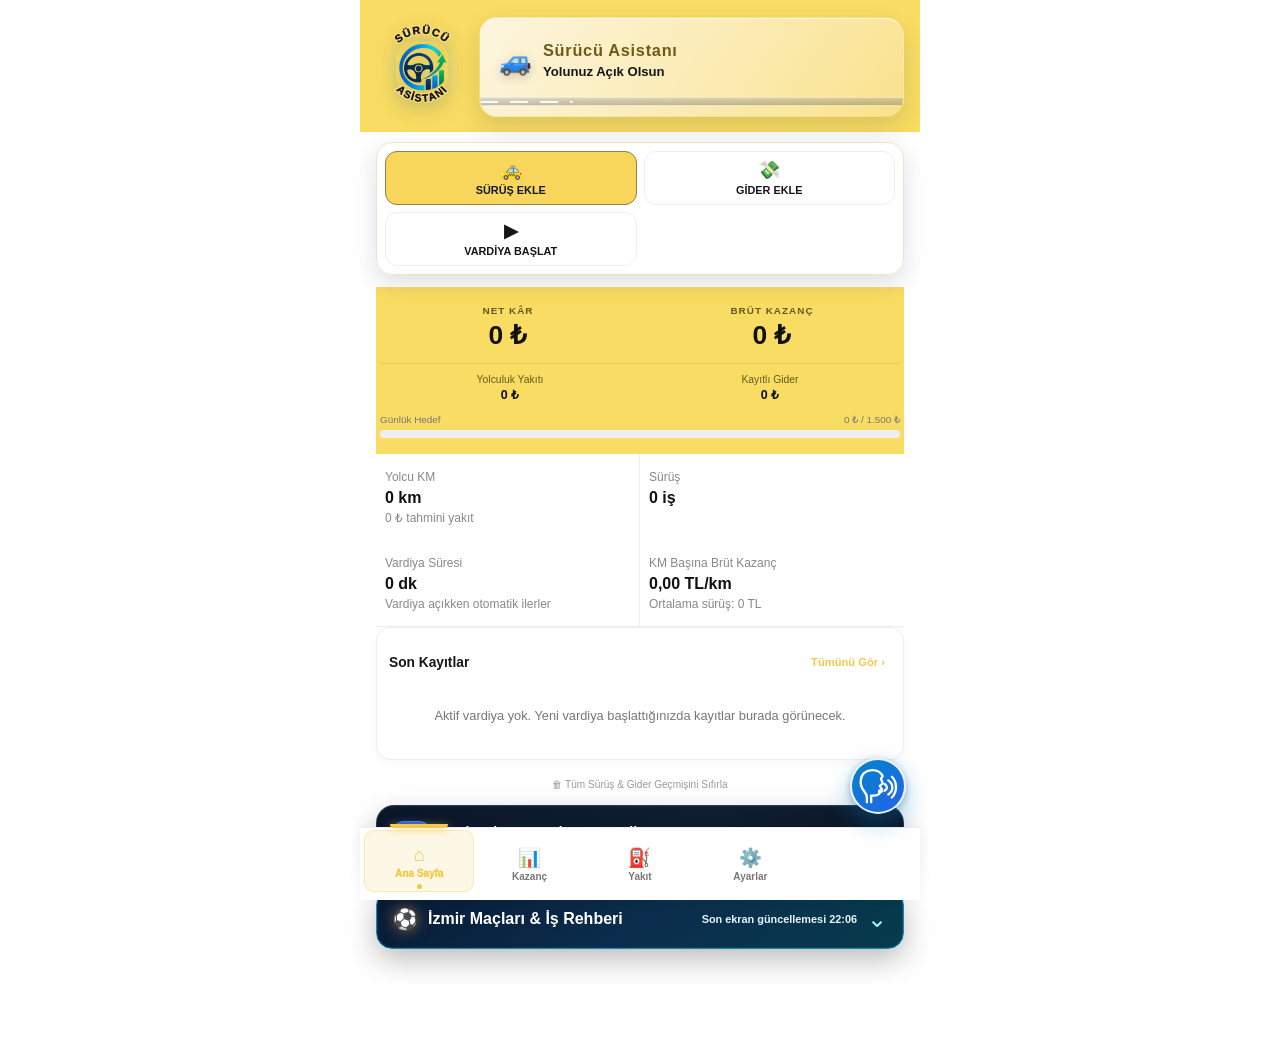
==== commit f9032f4b: "Remove GPS-driven features from active UI" ====
--- a/index.html
+++ b/index.html
@@ -10,9 +10,9 @@
 <meta name="apple-mobile-web-app-title" content="Sürücü Asistanı Kazanç Yönetimi">
 <meta name="theme-color" content="#07111f">
 <meta name="description" content="Vardiya, sürüş, gider, yakıt, bakım ve GPS takibi için profesyonel Sürücü Asistanı.">
-<link rel="manifest" href="[data-uri]">
-<link rel="apple-touch-icon" href="[data-uri]">
-<link rel="icon" type="image/png" href="[data-uri]">
+<link rel="manifest" href="./manifest.webmanifest">
+<link rel="apple-touch-icon" href="./icon-192.png">
+<link rel="icon" type="image/png" sizes="192x192" href="./icon-192.png">
 <title>Sürücü Asistanı • Profesyonel Kazanç ve Vardiya Yönetimi</title>
 <style>
 :root{
@@ -1287,6 +1287,7 @@
   .home-speech-fab .speech-profile-icon{width:36px;height:36px}
 }
 </style>
+<link rel="stylesheet" href="./gps-cleanup.css?v=1">
 </head>
 <body
 >
@@ -7092,5 +7093,17 @@
   document.addEventListener("DOMContentLoaded",bindStableButtons,{once:true});
 })();
 </script>
+<script id="pwa-service-worker-registration">
+(function(){
+  "use strict";
+  if (!("serviceWorker" in navigator)) return;
+  window.addEventListener("load", function(){
+    navigator.serviceWorker.register("./sw.js", {scope:"./"})
+      .then(function(registration){ return registration.update(); })
+      .catch(function(){ /* Uygulama, desteklenmeyen tarayıcılarda normal çalışır. */ });
+  }, {once:true});
+})();
+</script>
+<script src="./gps-cleanup.js?v=1"></script>
 </body>
 </html>
--- a/gps-cleanup.css
+++ b/gps-cleanup.css
@@ -0,0 +1,20 @@
+/* GPS/Taksimetre temizliği: manuel KM girişi korunur, SOS tek seferlik konum korunur. */
+#quickTagsimeterBtn,
+#homeTaximeterMini,
+#trackingView,
+.bottom-nav .nav[data-view="trackingView"],
+#gpsRideChoiceBtn,
+#rideGpsPanel,
+#roadAlertsCard,
+.road-alert-home-gps,
+#parkingSettingsSection .park-location-card,
+#autoGpsWithShiftToggle,
+#autoGpsTransferToggle,
+#showGpsRideOptionToggle {
+  display: none !important;
+}
+label:has(#autoGpsWithShiftToggle),
+label:has(#autoGpsTransferToggle),
+label:has(#showGpsRideOptionToggle) {
+  display: none !important;
+}
